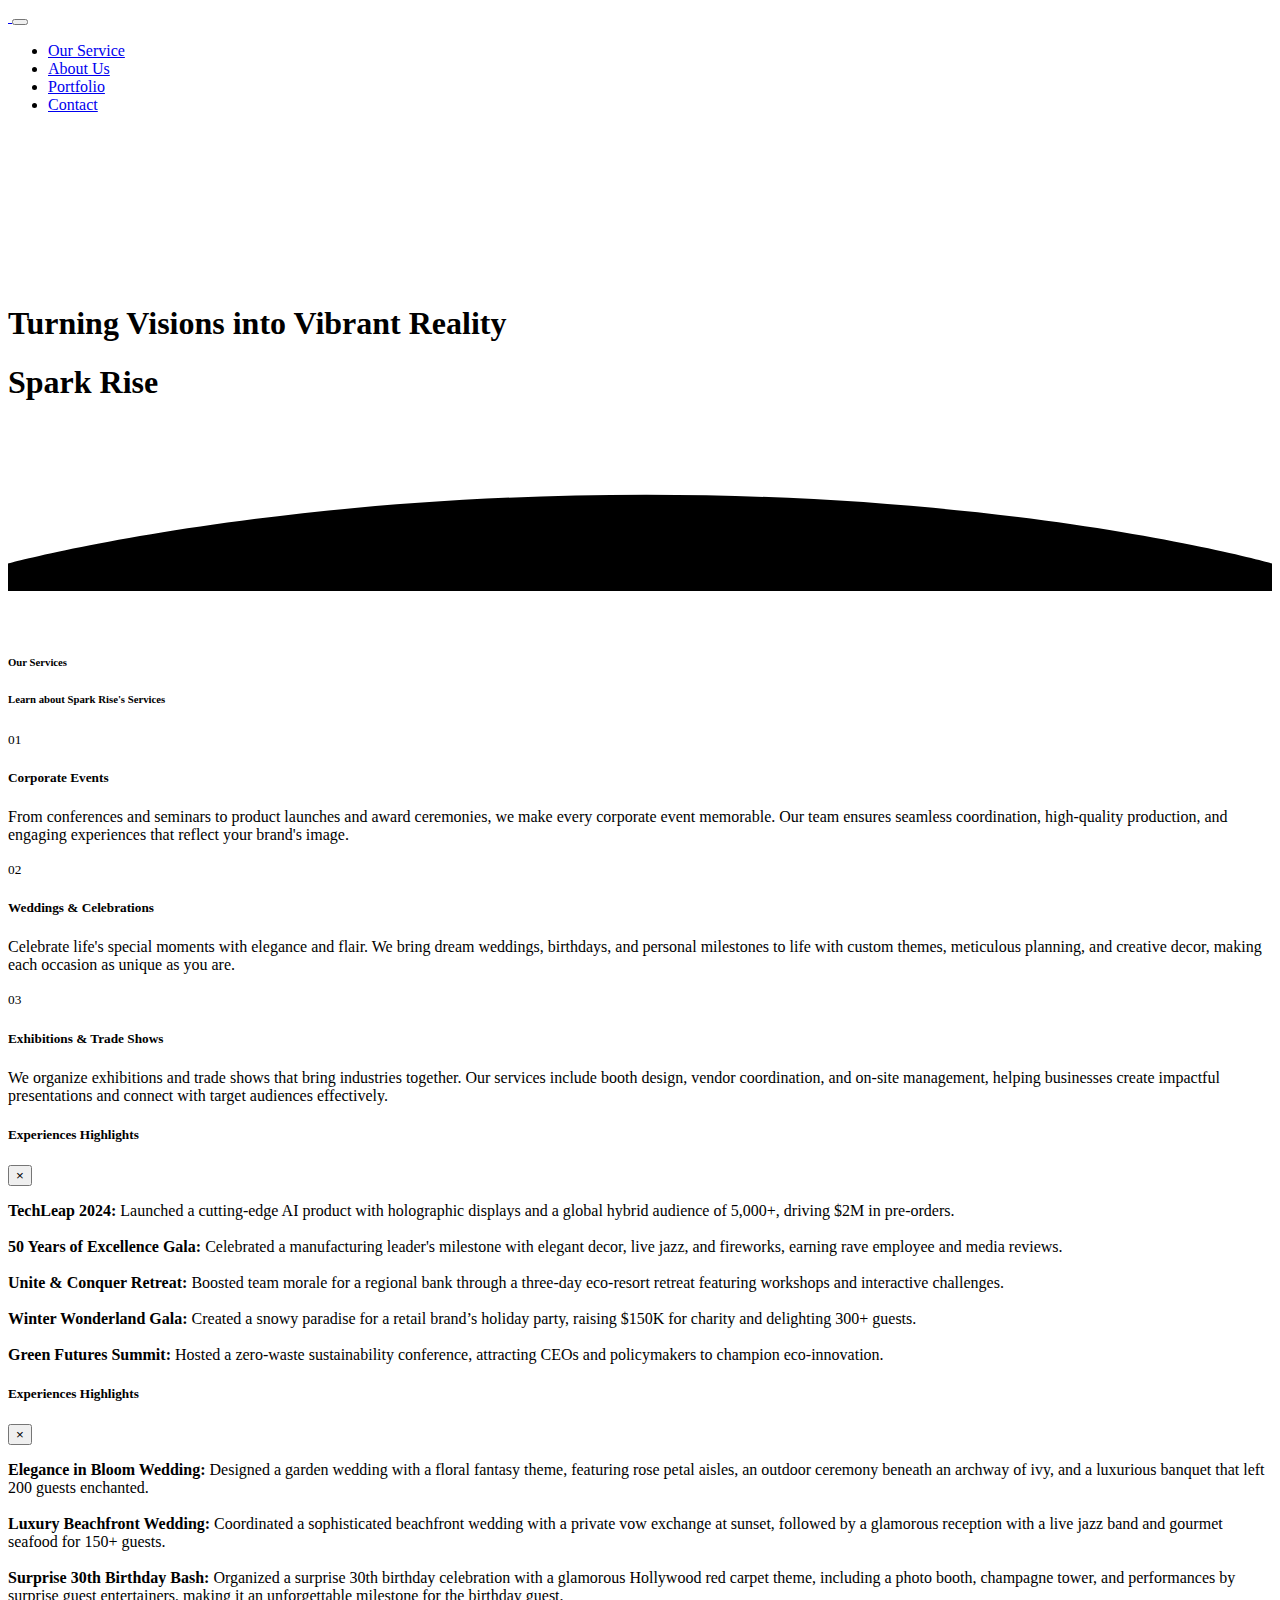
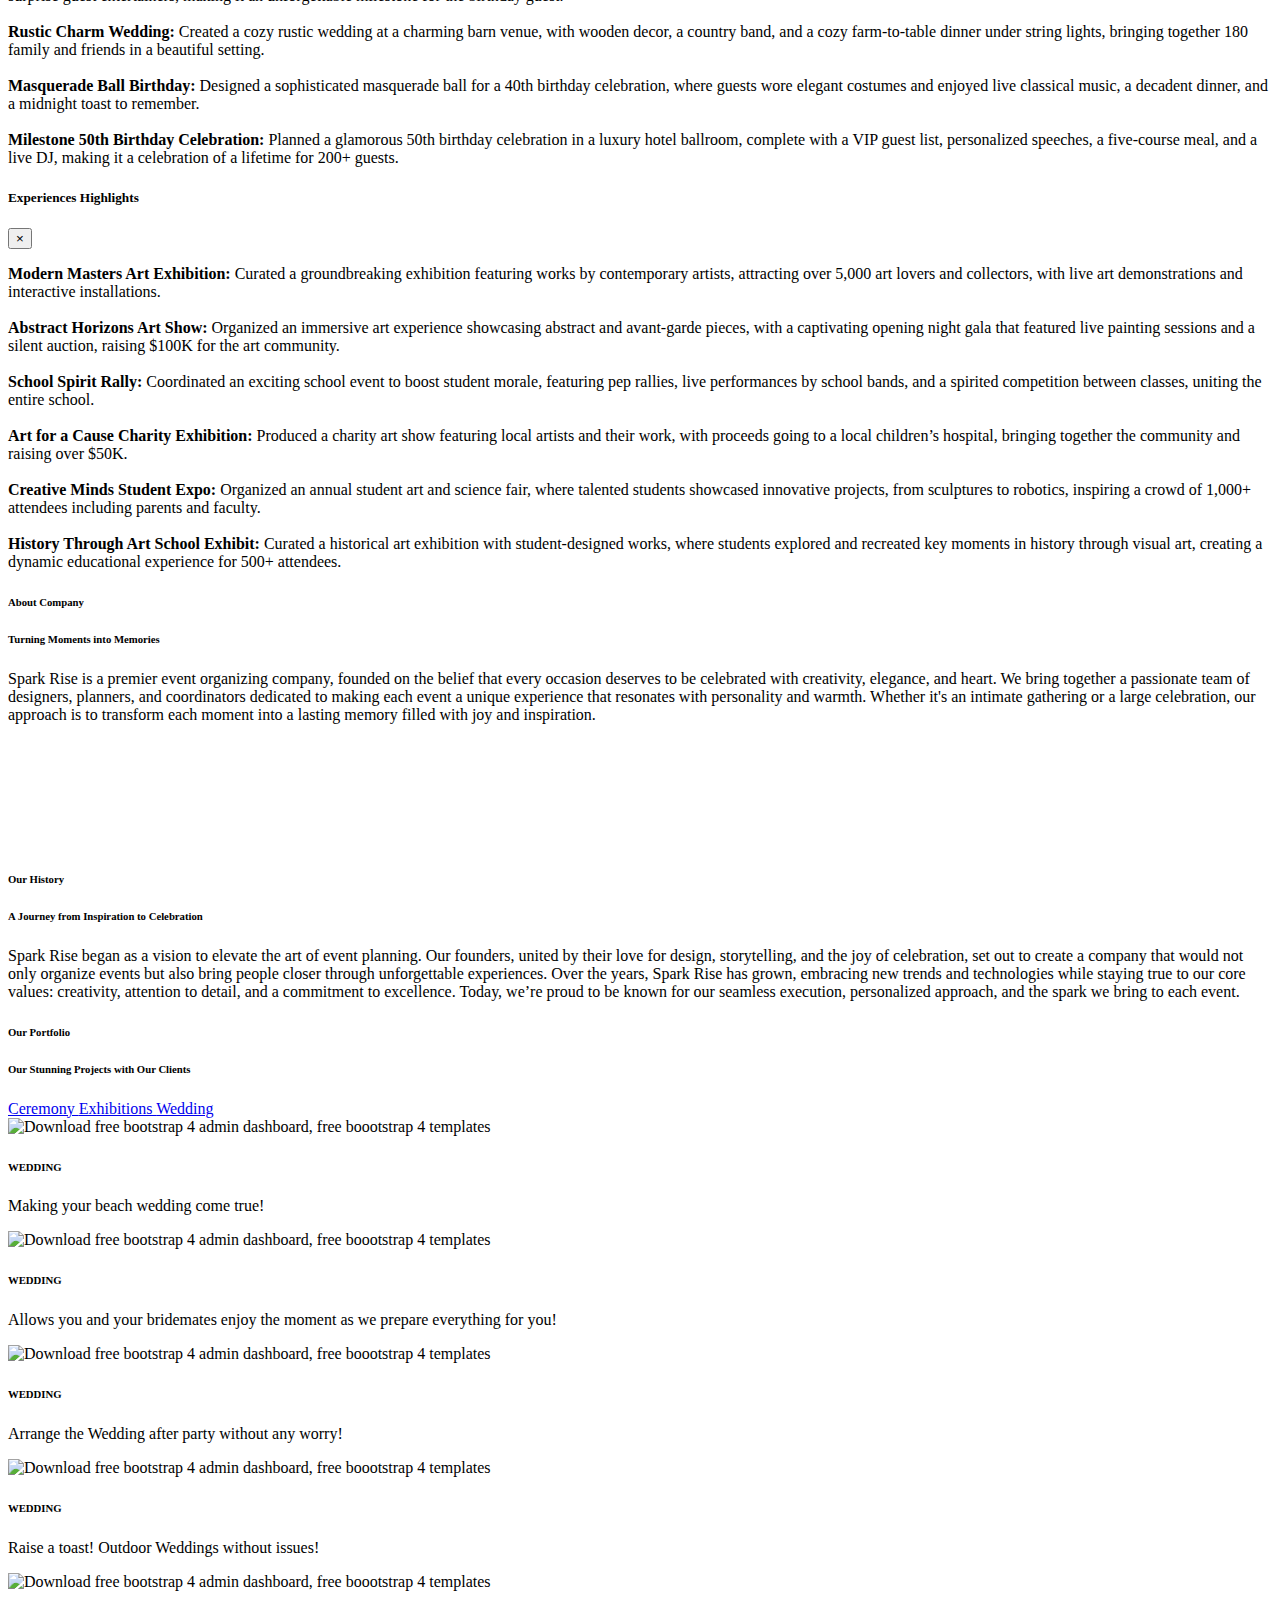
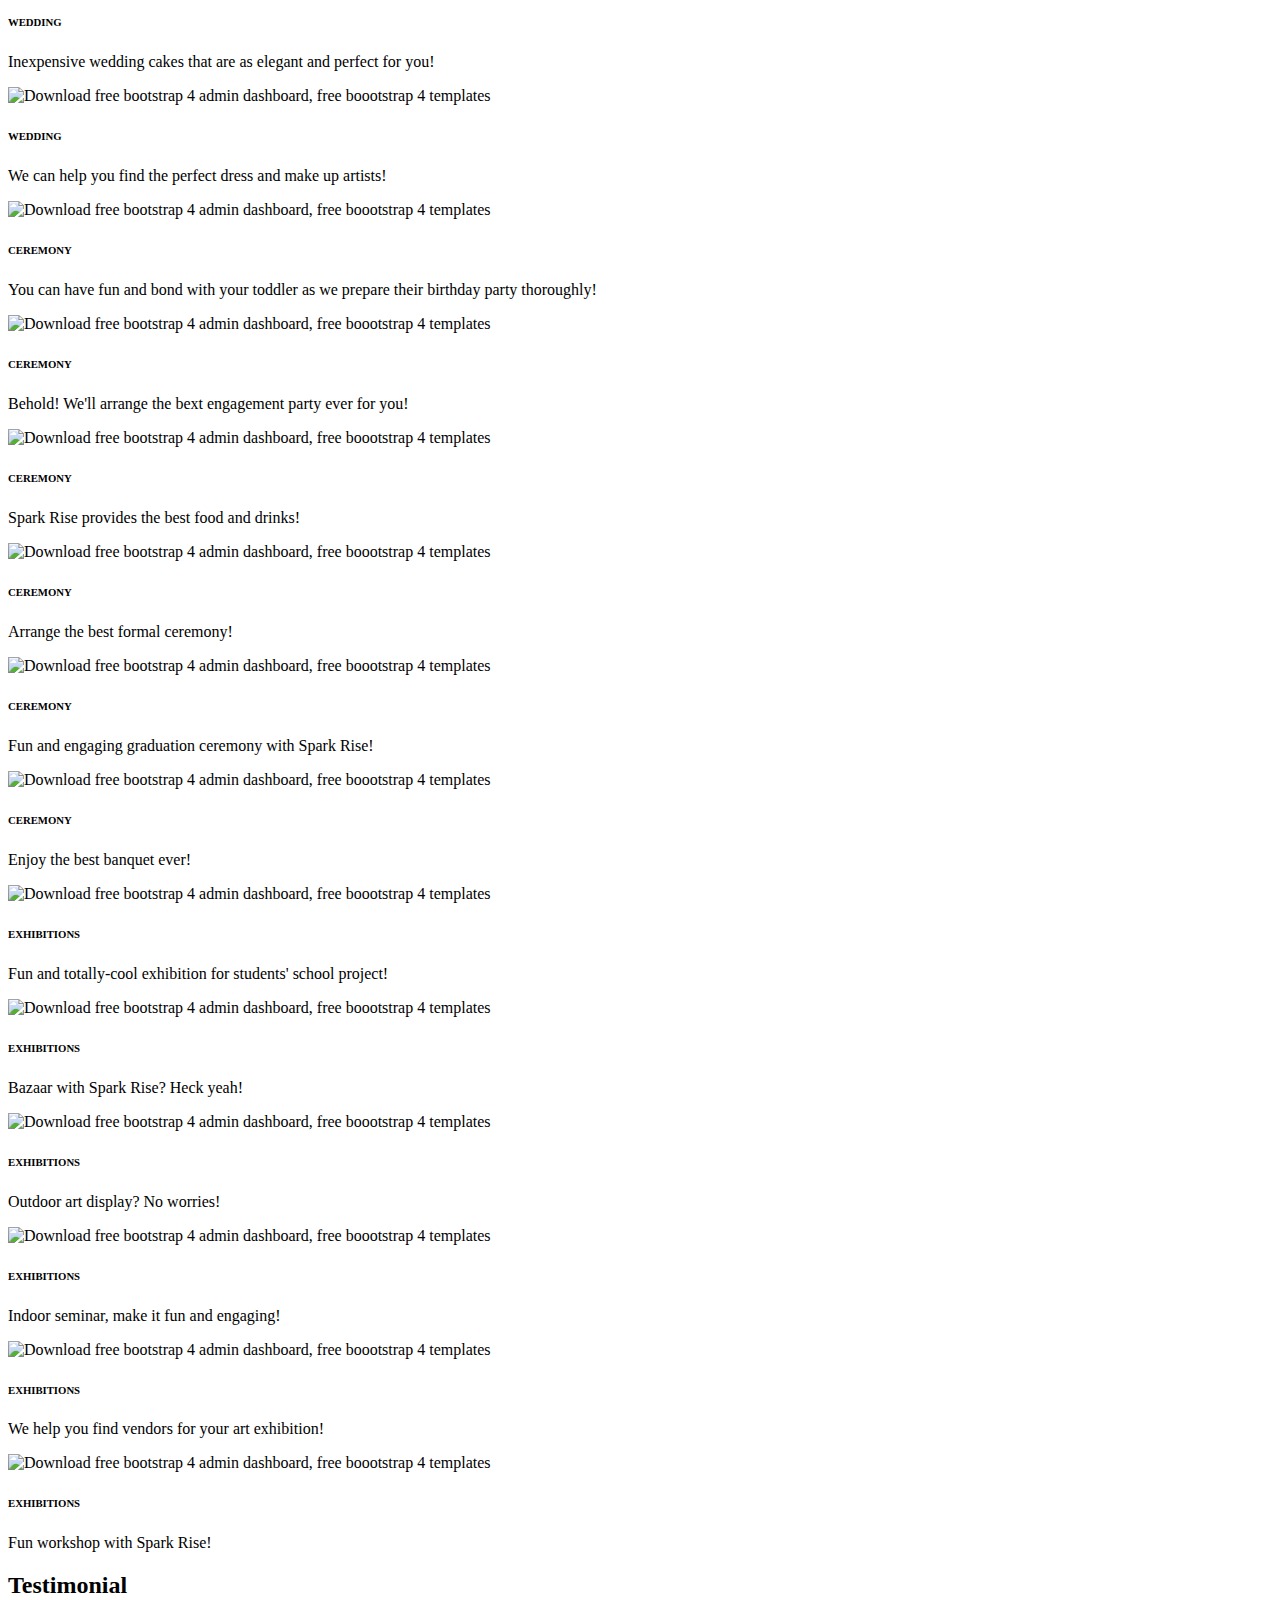
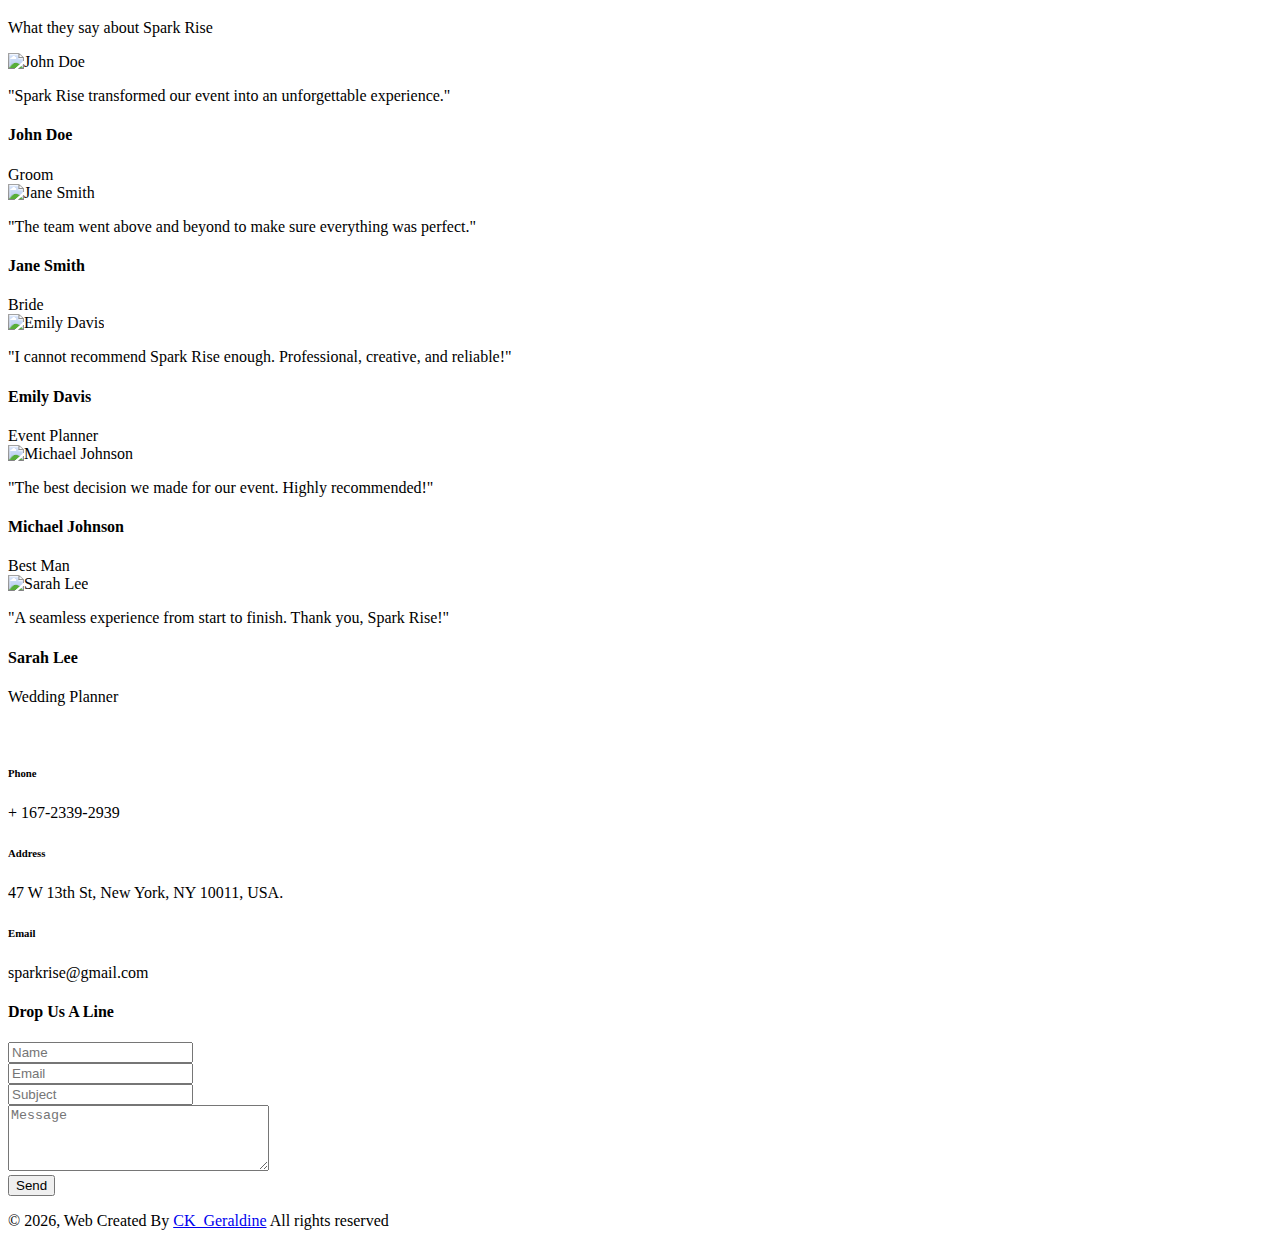
==== index.html @ 8146ab0e "Add files via upload" ====
<!DOCTYPE html>
<html lang="en">

<head>
    <meta charset="utf-8">
    <meta name="viewport" content="width=device-width, initial-scale=1, shrink-to-fit=no">
    <meta name="description" content="Start your development with LeadMark landing page.">
    <meta name="author" content="Devcrud">
    <title>Spark Rise Company</title>
    <!-- font icons -->
    <link rel="stylesheet" href="assets/vendors/themify-icons/css/themify-icons.css">
    <!-- Bootstrap + LeadMark main styles -->
    <link rel="stylesheet" href="assets/css/leadmark.css">
    <link rel="stylesheet" href="css/owl.carousel.min.css">
    <link rel="stylesheet" href="css/owl.theme.default.min.css">
</head>

<body data-spy="scroll" data-target=".navbar" data-offset="40" id="home">

    <!-- page Navigation -->
    <nav class="navbar custom-navbar navbar-expand-md navbar-light fixed-top" data-spy="affix" data-offset-top="10">
        <div class="container">
            <a class="navbar-brand" href="#">
                <img src="assets/imgs/logo.svg" alt="" style="width: 2.5cm;">
            </a>
            <button class="navbar-toggler ml-auto" type="button" data-toggle="collapse"
                data-target="#navbarSupportedContent" aria-controls="navbarSupportedContent" aria-expanded="false"
                aria-label="Toggle navigation">
                <span class="navbar-toggler-icon"></span>
            </button>
            <div class="collapse navbar-collapse" id="navbarSupportedContent">
                <ul class="navbar-nav ml-auto">
                    <li class="nav-item">
                        <a class="nav-link" href="#service">Our Service</a>
                    </li>
                    <li class="nav-item">
                        <a class="nav-link" href="#about">About Us</a>
                    </li>
                    <li class="nav-item">
                        <a class="nav-link" href="#portfolio">Portfolio</a>
                    </li>
                    </li>
                    <li class="nav-item">
                        <a class="nav-link" href="#contact">Contact</a>
                    </li>
                    </li>
                </ul>
            </div>
        </div>
    </nav>
    <!-- End Of Second Navigation -->

    <!-- Page Header -->
    <header class="header">
        <video autoplay muted loop id="backgroundVideo">
            <source src="assets/imgs/header.mp4" type="video/mp4">
        </video>
        <div class="overlay">
            <h1 class="subtitle">Turning Visions into Vibrant Reality</h1>
            <h1 class="title">Spark Rise</h1>
        </div>
        <svg viewBox="0 0 1500 200">
            <path
                d="m 0,240 h 1500.4828 v -71.92164 c 0,0 -286.2763,-81.79324 -743.19024,-81.79324 C 300.37862,86.28512 0,168.07836 0,168.07836 Z" />
        </svg>
        </div>
        <div class="mouse-icon">
            <div class="wheel"></div>
        </div>
    </header>
    <!-- End Of Page Header -->

    <!-- Service Section -->
    <section id="service" class="section pt-0">
        <div class="container">
            <br><br>
            <h6 class="section-title text-center">Our Services</h6>
            <h6 class="section-subtitle text-center mb-5 pb-3">Learn about Spark Rise's Services</h6>

            <!-- Row for Service Cards -->
            <div class="row">
                <!-- Corporate Events Card -->
                <div class="col-md-4">
                    <div class="card mb-4 mb-md-0" data-toggle="modal" data-target="#modalService1">
                        <div class="card-body">
                            <small class="text-primary font-weight-bold">01</small>
                            <h5 class="card-title mt-3">Corporate Events</h5>
                            <p class="mb-0">From conferences and seminars to product launches and award ceremonies,
                                we make every corporate event memorable.
                                Our team ensures seamless coordination,
                                high-quality production, and engaging experiences that reflect your brand's image.</p>
                        </div>
                    </div>
                </div>

                <!-- Weddings & Celebrations Card -->
                <div class="col-md-4">
                    <div class="card mb-4 mb-md-0" data-toggle="modal" data-target="#modalService2">
                        <div class="card-body">
                            <small class="text-primary font-weight-bold">02</small>
                            <h5 class="card-title mt-3">Weddings & Celebrations</h5>
                            <p class="mb-0">Celebrate life's special moments with elegance and flair.
                                We bring dream weddings, birthdays, and personal milestones to life with custom themes,
                                meticulous planning, and creative decor, making each occasion as unique as you are.</p>
                        </div>
                    </div>
                </div>

                <!-- Exhibitions & Trade Shows Card -->
                <div class="col-md-4">
                    <div class="card mb-4 mb-md-0" data-toggle="modal" data-target="#modalService3">
                        <div class="card-body">
                            <small class="text-primary font-weight-bold">03</small>
                            <h5 class="card-title mt-3">Exhibitions & Trade Shows</h5>
                            <p class="mb-0">We organize exhibitions and trade shows that bring industries together.
                                Our services include booth design, vendor coordination, and on-site management,
                                helping businesses create impactful presentations and connect with target audiences
                                effectively.</p>
                        </div>
                    </div>
                </div>
            </div>

            <!-- Corporate Events Modal -->
            <div class="modal fade" id="modalService1" tabindex="-1" role="dialog" aria-labelledby="modalService1Title"
                aria-hidden="true">
                <div class="modal-dialog modal-dialog-centered" role="document">
                    <div class="modal-content">
                        <div class="modal-header">
                            <h5 class="modal-title" id="modalService1Title">Experiences Highlights</h5>
                            <button type="button" class="close" data-dismiss="modal" aria-label="Close">
                                <span aria-hidden="true">&times;</span>
                            </button>
                        </div>
                        <div class="modal-body">
                            <p><b>TechLeap 2024:</b> Launched a cutting-edge AI product with holographic displays
                                and a global hybrid audience of 5,000+, driving $2M in pre-orders.<br><br>
                                <b>50 Years of Excellence Gala:</b> Celebrated a manufacturing leader's milestone
                                with elegant decor, live jazz, and fireworks, earning rave employee and media
                                reviews.<br><br>
                                <b>Unite & Conquer Retreat:</b> Boosted team morale for a regional bank through a
                                three-day eco-resort retreat featuring workshops and interactive challenges.<br><br>
                                <b>Winter Wonderland Gala:</b> Created a snowy paradise for a retail brand’s holiday
                                party, raising $150K for charity and delighting 300+ guests.<br><br>
                                <b>Green Futures Summit:</b> Hosted a zero-waste sustainability conference,
                                attracting CEOs and policymakers to champion eco-innovation.
                            </p>
                        </div>
                    </div>
                </div>
            </div>

            <!-- Wedding & Celebtration -->
            <div class="modal fade" id="modalService2" tabindex="-1" role="dialog" aria-labelledby="modalService2Title"
                aria-hidden="true">
                <div class="modal-dialog modal-dialog-centered" role="document">
                    <div class="modal-content">
                        <div class="modal-header">
                            <h5 class="modal-title" id="modalService3Title">Experiences Highlights</h5>
                            <button type="button" class="close" data-dismiss="modal" aria-label="Close">
                                <span aria-hidden="true">&times;</span>
                            </button>
                        </div>
                        <div class="modal-body">
                            <p><p>
                                <b>Elegance in Bloom Wedding:</b> Designed a garden wedding with a floral fantasy theme, featuring rose petal aisles, an outdoor ceremony beneath an archway of ivy, and a luxurious banquet that left 200 guests enchanted.<br><br>
                                
                                <b>Luxury Beachfront Wedding:</b> Coordinated a sophisticated beachfront wedding with a private vow exchange at sunset, followed by a glamorous reception with a live jazz band and gourmet seafood for 150+ guests.<br><br>
                                
                                <b>Surprise 30th Birthday Bash:</b> Organized a surprise 30th birthday celebration with a glamorous Hollywood red carpet theme, including a photo booth, champagne tower, and performances by surprise guest entertainers, making it an unforgettable milestone for the birthday guest.<br><br>
                                
                                <b>Rustic Charm Wedding:</b> Created a cozy rustic wedding at a charming barn venue, with wooden decor, a country band, and a cozy farm-to-table dinner under string lights, bringing together 180 family and friends in a beautiful setting.<br><br>
                                
                                <b>Masquerade Ball Birthday:</b> Designed a sophisticated masquerade ball for a 40th birthday celebration, where guests wore elegant costumes and enjoyed live classical music, a decadent dinner, and a midnight toast to remember.<br><br>
                                
                                <b>Milestone 50th Birthday Celebration:</b> Planned a glamorous 50th birthday celebration in a luxury hotel ballroom, complete with a VIP guest list, personalized speeches, a five-course meal, and a live DJ, making it a celebration of a lifetime for 200+ guests.
                            </p>
                            </p>
                        </div>

                    </div>
                </div>
            </div>
        </div>

        <!-- Exhibitions & Trade Shows Modal -->
        <div class="modal fade" id="modalService3" tabindex="-1" role="dialog" aria-labelledby="modalService3Title"
            aria-hidden="true">
            <div class="modal-dialog modal-dialog-centered" role="document">
                <div class="modal-content">
                    <div class="modal-header">
                        <h5 class="modal-title" id="modalService3Title">Experiences Highlights</h5>
                        <button type="button" class="close" data-dismiss="modal" aria-label="Close">
                            <span aria-hidden="true">&times;</span>
                        </button>
                    </div>
                    <div class="modal-body">
                        <p><p>
                            <b>Modern Masters Art Exhibition:</b> Curated a groundbreaking exhibition featuring works by contemporary artists, attracting over 5,000 art lovers and collectors, with live art demonstrations and interactive installations.<br><br>
                            
                            <b>Abstract Horizons Art Show:</b> Organized an immersive art experience showcasing abstract and avant-garde pieces, with a captivating opening night gala that featured live painting sessions and a silent auction, raising $100K for the art community.<br><br>
                            
                            <b>School Spirit Rally:</b> Coordinated an exciting school event to boost student morale, featuring pep rallies, live performances by school bands, and a spirited competition between classes, uniting the entire school.<br><br>
                            
                            <b>Art for a Cause Charity Exhibition:</b> Produced a charity art show featuring local artists and their work, with proceeds going to a local children’s hospital, bringing together the community and raising over $50K.<br><br>
                            
                            <b>Creative Minds Student Expo:</b> Organized an annual student art and science fair, where talented students showcased innovative projects, from sculptures to robotics, inspiring a crowd of 1,000+ attendees including parents and faculty.<br><br>
                            
                            <b>History Through Art School Exhibit:</b> Curated a historical art exhibition with student-designed works, where students explored and recreated key moments in history through visual art, creating a dynamic educational experience for 500+ attendees.
                        </p>
                        </p>
                    </div>

                </div>
            </div>
        </div>
        </div>

        </div>
    </section>
    <!-- End of Service Section -->


    <!-- About Section -->
    <section class="section" id="about">
        <div class="container">
            <div class="row justify-content-between">
                <div class="col-md-6 pr-md-5 mb-4 mb-md-0">
                    <h6 class="section-title mb-0">About Company</h6>
                    <h6 class="section-subtitle mb-4">Turning Moments into Memories</h6>
                    <p>Spark Rise is a premier event organizing company, founded on the belief that
                        every occasion deserves to be celebrated with creativity, elegance, and heart.
                        We bring together a passionate team of designers, planners, and coordinators dedicated to
                        making each event a unique experience that resonates with personality and warmth.
                        Whether it's an intimate gathering or a large celebration,
                        our approach is to transform each moment into a lasting memory
                        filled with joy and inspiration.</p>
                    <img src="assets/imgs/about.jpg" alt="" class="w-100 mt-3 shadow-sm">
                </div>
                <div class="col-md-6 pl-md-5">
                    <div class="row">
                        <div class="col-6">
                            <img src="assets/imgs/about-1.jpg" alt="" class="w-100 shadow-sm">
                        </div>
                        <div class="col-6">
                            <img src="assets/imgs/about-2.jpg" alt="" class="w-100 shadow-sm">
                        </div>
                        <div class="col-12 mt-4">
                            <br><br><br>
                            <h6 class="section-title mb-0">Our History</h6>
                            <h6 class="section-subtitle mb-4">A Journey from Inspiration to Celebration</h6>
                            <p>Spark Rise began as a vision to elevate the art of event planning.
                                Our founders, united by their love for design, storytelling, and the joy of celebration,
                                set out to create a company that would not only organize events but also bring people
                                closer through unforgettable experiences. Over the years, Spark Rise has grown,
                                embracing new trends and technologies while staying true to our core values: creativity,
                                attention to detail, and a commitment to excellence. Today, we’re proud to be known for
                                our seamless execution,
                                personalized approach, and the spark we bring to each event.</p>
                        </div>
                    </div>
                </div>
            </div>
        </div>
    </section>
    <!-- End OF About Section -->

    <!-- Portfolio Section -->
    <section id="portfolio" class="section portfolio-section">
        <div class="container">
            <h6 class="section-title text-center">Our Portfolio</h6>
            <h6 class="section-subtitle mb-5 text-center">Our Stunning Projects with Our Clients</h6>
            <div class="filters">
                <a href="#" data-filter=".advertising">
                    Ceremony
                </a>
                <a href="#" data-filter=".branding">
                    Exhibitions
                </a>
                <a href="#" data-filter=".web">
                    Wedding
                </a>
            </div>
            <div class="portfolio-container">
                <div class="col-md-6 col-lg-4 web new">
                    <div class="portfolio-item">
                        <img src="assets/imgs/web-1.jpg" class="img-fluid"
                            alt="Download free bootstrap 4 admin dashboard, free boootstrap 4 templates">
                        <div class="content-holder">
                            <a class="img-popup" href="assets/imgs/web-1.jpg"></a>
                            <div class="text-holder">
                                <h6 class="heading">WEDDING</h6>
                                <p class="subheading">Making your beach wedding come true!</p>
                            </div>
                        </div>
                    </div>
                </div>
                <div class="col-md-6 col-lg-4 web new">
                    <div class="portfolio-item">
                        <img src="assets/imgs/web-2.jpg" class="img-fluid"
                            alt="Download free bootstrap 4 admin dashboard, free boootstrap 4 templates">
                        <div class="content-holder">
                            <a class="img-popup" href="assets/imgs/web-2.jpg"></a>
                            <div class="text-holder">
                                <h6 class="heading">WEDDING</h6>
                                <p class="subheading">Allows you and your bridemates enjoy the
                                    moment as we prepare everything for you! </p>
                            </div>
                        </div>
                    </div>
                </div>
                
                <div class="col-md-6 col-lg-4 web">
                    <div class="portfolio-item">
                        <img src="assets/imgs/web-3.jpg" class="img-fluid"
                            alt="Download free bootstrap 4 admin dashboard, free boootstrap 4 templates">
                        <div class="content-holder">
                            <a class="img-popup" href="assets/imgs/web-3.jpg"></a>
                            <div class="text-holder">
                                <h6 class="heading">WEDDING</h6>
                                <p class="subheading">Arrange the Wedding after party without any worry!</p>
                            </div>
                        </div>
                    </div>
                </div>

                <div class="col-md-6 col-lg-4 web new">
                    <div class="portfolio-item">
                        <img src="assets/imgs/web-4.jpg" class="img-fluid"
                            alt="Download free bootstrap 4 admin dashboard, free boootstrap 4 templates">
                        <div class="content-holder">
                            <a class="img-popup" href="assets/imgs/web-4.jpg"></a>
                            <div class="text-holder">
                                <h6 class="heading">WEDDING</h6>
                                <p class="subheading">Raise a toast! Outdoor Weddings without issues!</p>
                            </div>
                        </div>
                    </div>
                </div>

                <div class="col-md-6 col-lg-4 web new">
                    <div class="portfolio-item">
                        <img src="assets/imgs/web-5.jpg" class="img-fluid"
                            alt="Download free bootstrap 4 admin dashboard, free boootstrap 4 templates">
                        <div class="content-holder">
                            <a class="img-popup" href="assets/imgs/web-5.jpg"></a>
                            <div class="text-holder">
                                <h6 class="heading">WEDDING</h6>
                                <p class="subheading">Inexpensive wedding cakes that are as elegant and perfect for you!</p>
                            </div>
                        </div>
                    </div>
                </div>

                <div class="col-md-6 col-lg-4 web new">
                    <div class="portfolio-item">
                        <img src="assets/imgs/web-6.jpg" class="img-fluid"
                            alt="Download free bootstrap 4 admin dashboard, free boootstrap 4 templates">
                        <div class="content-holder">
                            <a class="img-popup" href="assets/imgs/web-6.jpg"></a>
                            <div class="text-holder">
                                <h6 class="heading">WEDDING</h6>
                                <p class="subheading">We can help you find the perfect dress and make up artists!</p>
                            </div>
                        </div>
                    </div>
                </div>


                <div class="col-md-6 col-lg-4 advertising">
                    <div class="portfolio-item">
                        <img src="assets/imgs/advertising-1.jpg" class="img-fluid"
                            alt="Download free bootstrap 4 admin dashboard, free boootstrap 4 templates">
                        <div class="content-holder">
                            <a class="img-popup" href="assets/imgs/advertising-1.jpg"></a>
                            <div class="text-holder">
                                <h6 class="heading">CEREMONY</h6>
                                <p class="subheading">You can have fun and bond with your toddler
                                     as we prepare their birthday party thoroughly!</p>
                            </div>
                        </div>
                    </div>
                </div>

                <div class="col-md-6 col-lg-4 advertising new">
                    <div class="portfolio-item">
                        <img src="assets/imgs/advertising-2.jpg" class="img-fluid"
                            alt="Download free bootstrap 4 admin dashboard, free boootstrap 4 templates">
                        <div class="content-holder">
                            <a class="img-popup" href="assets/imgs/advertising-2.jpg"></a>
                            <div class="text-holder">
                                <h6 class="heading">CEREMONY</h6>
                                <p class="subheading">Behold! We'll arrange the bext engagement party ever for you!</p>
                            </div>
                        </div>
                    </div>
                </div>
                

                <div class="col-md-6 col-lg-4 advertising new">
                    <div class="portfolio-item">
                        <img src="assets/imgs/advertising-3.jpg" class="img-fluid"
                            alt="Download free bootstrap 4 admin dashboard, free boootstrap 4 templates">
                        <div class="content-holder">
                            <a class="img-popup" href="assets/imgs/advertising-3.jpg"></a>
                            <div class="text-holder">
                                <h6 class="heading">CEREMONY</h6>
                                <p class="subheading">Spark Rise provides the best food and drinks!</p>
                            </div>
                        </div>
                    </div>
                </div>

                <div class="col-md-6 col-lg-4 advertising new">
                    <div class="portfolio-item">
                        <img src="assets/imgs/advertising-4.jpg" class="img-fluid" alt="Download free bootstrap 4 admin dashboard,
                         free boootstrap 4 templates">
                        <div class="content-holder">
                            <a class="img-popup" href="assets/imgs/advertising-4.jpg"></a>
                            <div class="text-holder">
                                <h6 class="heading">CEREMONY</h6>
                                <p class="subheading">Arrange the best formal ceremony!</p>
                            </div>
                        </div>
                    </div>
                </div>
                
                <div class="col-md-6 col-lg-4 advertising new">
                    <div class="portfolio-item">
                        <img src="assets/imgs/advertising-5.jpg" class="img-fluid" alt="Download free bootstrap 4 admin dashboard,
                         free boootstrap 4 templates">
                        <div class="content-holder">
                            <a class="img-popup" href="assets/imgs/advertising-5.jpg"></a>
                            <div class="text-holder">
                                <h6 class="heading">CEREMONY</h6>
                                <p class="subheading">Fun and engaging graduation ceremony with Spark Rise!</p>
                            </div>
                        </div>
                    </div>
                </div>

                <div class="col-md-6 col-lg-4 advertising new">
                    <div class="portfolio-item">
                        <img src="assets/imgs/advertising-6.jpg" class="img-fluid" alt="Download free bootstrap 4 admin dashboard,
                         free boootstrap 4 templates">
                        <div class="content-holder">
                            <a class="img-popup" href="assets/imgs/advertising-6.jpg"></a>
                            <div class="text-holder">
                                <h6 class="heading">CEREMONY</h6>
                                <p class="subheading">Enjoy the best banquet ever!</p>
                            </div>
                        </div>
                    </div>
                </div>

                <div class="col-md-6 col-lg-4 branding new">
                    <div class="portfolio-item">
                        <img src="assets/imgs/branding-1.jpg" class="img-fluid"
                            alt="Download free bootstrap 4 admin dashboard, free boootstrap 4 templates">
                        <div class="content-holder">
                            <a class="img-popup" href="assets/imgs/branding-1.jpg"></a>
                            <div class="text-holder">
                                <h6 class="heading">EXHIBITIONS</h6>
                                <p class="subheading">Fun and totally-cool exhibition for students' school project!</p>
                            </div>
                        </div>
                    </div>
                </div>

                <div class="col-md-6 col-lg-4 branding">
                    <div class="portfolio-item">
                        <img src="assets/imgs/branding-2.jpg" class="img-fluid"
                            alt="Download free bootstrap 4 admin dashboard, free boootstrap 4 templates">
                        <div class="content-holder">
                            <a class="img-popup" href="assets/imgs/branding-2.jpg"></a>
                            <div class="text-holder">
                                <h6 class="heading">EXHIBITIONS</h6>
                                <p class="subheading">Bazaar with Spark Rise? Heck yeah!</p>
                            </div>
                        </div>
                    </div>
                </div>

                <div class="col-md-6 col-lg-4 branding">
                    <div class="portfolio-item">
                        <img src="assets/imgs/branding-3.jpg" class="img-fluid"
                            alt="Download free bootstrap 4 admin dashboard, free boootstrap 4 templates">
                        <div class="content-holder">
                            <a class="img-popup" href="assets/imgs/branding-3.jpg"></a>
                            <div class="text-holder">
                                <h6 class="heading">EXHIBITIONS</h6>
                                <p class="subheading">Outdoor art display? No worries!</p>
                            </div>
                        </div>
                    </div>
                </div>

                <div class="col-md-6 col-lg-4 branding new">
                    <div class="portfolio-item">
                        <img src="assets/imgs/branding-4.jpg" class="img-fluid"
                            alt="Download free bootstrap 4 admin dashboard, free boootstrap 4 templates">
                        <div class="content-holder">
                            <a class="img-popup" href="assets/imgs/branding-4.jpg"></a>
                            <div class="text-holder">
                                <h6 class="heading">EXHIBITIONS</h6>
                                <p class="subheading">Indoor seminar, make it fun and engaging!</p>
                            </div>
                        </div>
                    </div>
                </div>
                <div class="col-md-6 col-lg-4 branding">
                    <div class="portfolio-item">
                        <img src="assets/imgs/branding-5.jpg" class="img-fluid"
                            alt="Download free bootstrap 4 admin dashboard, free boootstrap 4 templates">
                        <div class="content-holder">
                            <a class="img-popup" href="assets/imgs/branding-5.jpg"></a>
                            <div class="text-holder">
                                <h6 class="heading">EXHIBITIONS</h6>
                                <p class="subheading">We help you find vendors for your art exhibition!</p>
                            </div>
                        </div>
                    </div>
                </div>
                <div class="col-md-6 col-lg-4 branding">
                    <div class="portfolio-item">
                        <img src="assets/imgs/branding-6.jpg" class="img-fluid"
                            alt="Download free bootstrap 4 admin dashboard, free boootstrap 4 templates">
                        <div class="content-holder">
                            <a class="img-popup" href="assets/imgs/branding-6.jpg"></a>
                            <div class="text-holder">
                                <h6 class="heading">EXHIBITIONS</h6>
                                <p class="subheading">Fun workshop with Spark Rise!</p>
                            </div>
                        </div>
                    </div>
                </div>
            </div>
        </div>
    </section>

    </div>
    </div>
    </section>
    <!-- End of portfolio section -->
     <!-- Testimonial Section -->
     <div class="testimonial-section">
        <h2 class="section-title">Testimonial</h2>
        <p class="section-subtitle">What they say about Spark Rise</p>
        <div class="testimonial-carousel">
            <!-- Carousel track -->
            <div class="carousel-track">
                <div class="card">
                    <img src="assets/imgs/avatar-2.jpg" alt="John Doe">
                    <p>"Spark Rise transformed our event into an unforgettable experience."</p>
                    <h4>John Doe</h4>
                    <span class="badge">Groom</span>
                </div>
                <div class="card">
                    <img src="assets/imgs/avatar-1.jpg" alt="Jane Smith">
                    <p>"The team went above and beyond to make sure everything was perfect."</p>
                    <h4>Jane Smith</h4>
                    <span class="badge">Bride</span>
                </div>
                <div class="card">
                    <img src="assets/imgs/avatar-4.jpg" alt="Emily Davis">
                    <p>"I cannot recommend Spark Rise enough. Professional, creative, and reliable!"</p>
                    <h4>Emily Davis</h4>
                    <span class="badge">Event Planner</span>
                </div>
                <div class="card">
                    <img src="assets/imgs/avatar.jpg" alt="Michael Johnson">
                    <p>"The best decision we made for our event. Highly recommended!"</p>
                    <h4>Michael Johnson</h4>
                    <span class="badge">Best Man</span>
                </div>
                <div class="card">
                    <img src="assets/imgs/avatar-3" alt="Sarah Lee">
                    <p>"A seamless experience from start to finish. Thank you, Spark Rise!"</p>
                    <h4>Sarah Lee</h4>
                    <span class="badge">Wedding Planner</span>
                </div>
            </div>
        </div>
    </div>
    <br>
    <br>
    
    <!-- End of Testimonial Section -->
    <!-- Contact Section -->
    <section id="contact" class="section has-img-bg pb-0">
        <div class="container">
            <div class="row align-items-center">
                <div class="col-md-5 my-3">
                    <h6 class="mb-0">Phone</h6>
                    <p class="mb-4">+ 167-2339-2939</p>

                    <h6 class="mb-0">Address</h6>
                    <p class="mb-4">47 W 13th St, New York, NY 10011, USA.</p>

                    <h6 class="mb-0">Email</h6>
                    <p class="mb-0">sparkrise@gmail.com</p>
                    <p></p>
                </div>
                <div class="col-md-7">
                    <form>
                        <h4 class="mb-4">Drop Us A Line</h4>
                        <div class="form-row">
                            <div class="form-group col-sm-4">
                                <input type="text" class="form-control text-white rounded-0 bg-transparent" name="name"
                                    placeholder="Name">
                            </div>
                            <div class="form-group col-sm-4">
                                <input type="email" class="form-control text-white rounded-0 bg-transparent"
                                    name="Email" placeholder="Email">
                            </div>
                            <div class="form-group col-sm-4">
                                <input type="text" class="form-control text-white rounded-0 bg-transparent"
                                    name="subject" placeholder="Subject">
                            </div>
                            <div class="form-group col-12">
                                <textarea name="message" id="" cols="30" rows="4"
                                    class="form-control text-white rounded-0 bg-transparent"
                                    placeholder="Message"></textarea>

                            </div>
                            <div class="form-group col-12 mb-0">
                                <button type="submit" class="btn btn-primary rounded w-md mt-3">Send</button>
                            </div>
                        </div>
                    </form>
                </div>
            </div>
            <!-- End of Contact Section -->
            <!-- Page Footer -->
            <footer class="mt-5 py-4 border-top border-secondary">
                <p class="mb-0 small">&copy;
                    <script>document.write(new Date().getFullYear())</script>, Web Created By <a
                        href="https://ckkgeraldine.github.io/Christal-Geraldine-Profile-/"
                        target="_blank">CK_Geraldine</a> All rights reserved
                </p>
            </footer>
            <!-- End of Page Footer -->
        </div>
    </section>

    <!-- core  -->
    <script src="assets/vendors/jquery/jquery-3.4.1.js"></script>
    <script src="assets/vendors/bootstrap/bootstrap.bundle.js"></script>

    <!-- bootstrap 3 affix -->
    <script src="assets/vendors/bootstrap/bootstrap.affix.js"></script>

    <!-- Isotope -->
    <script src="assets/vendors/isotope/isotope.pkgd.js"></script>

    <!-- LeadMark js -->
    <script src="assets/js/leadmark.js"></script>

</body>

</html>
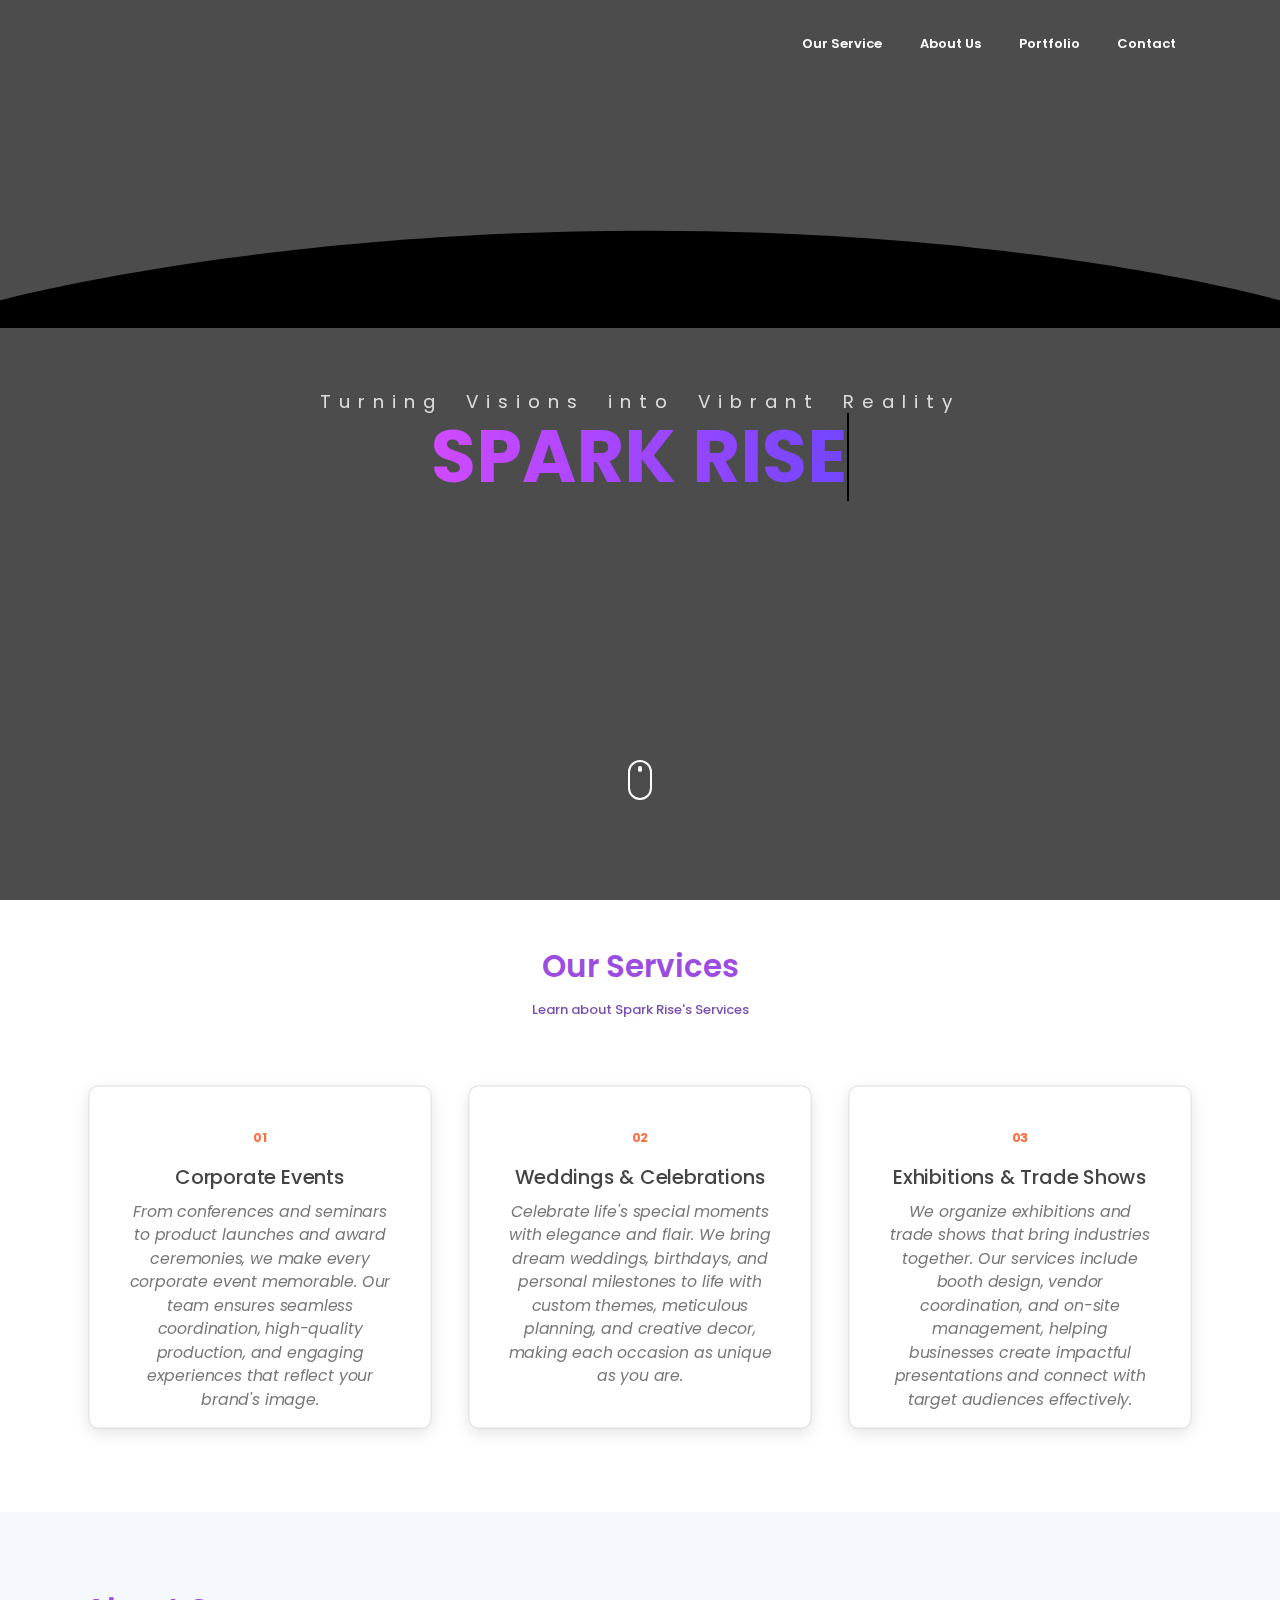
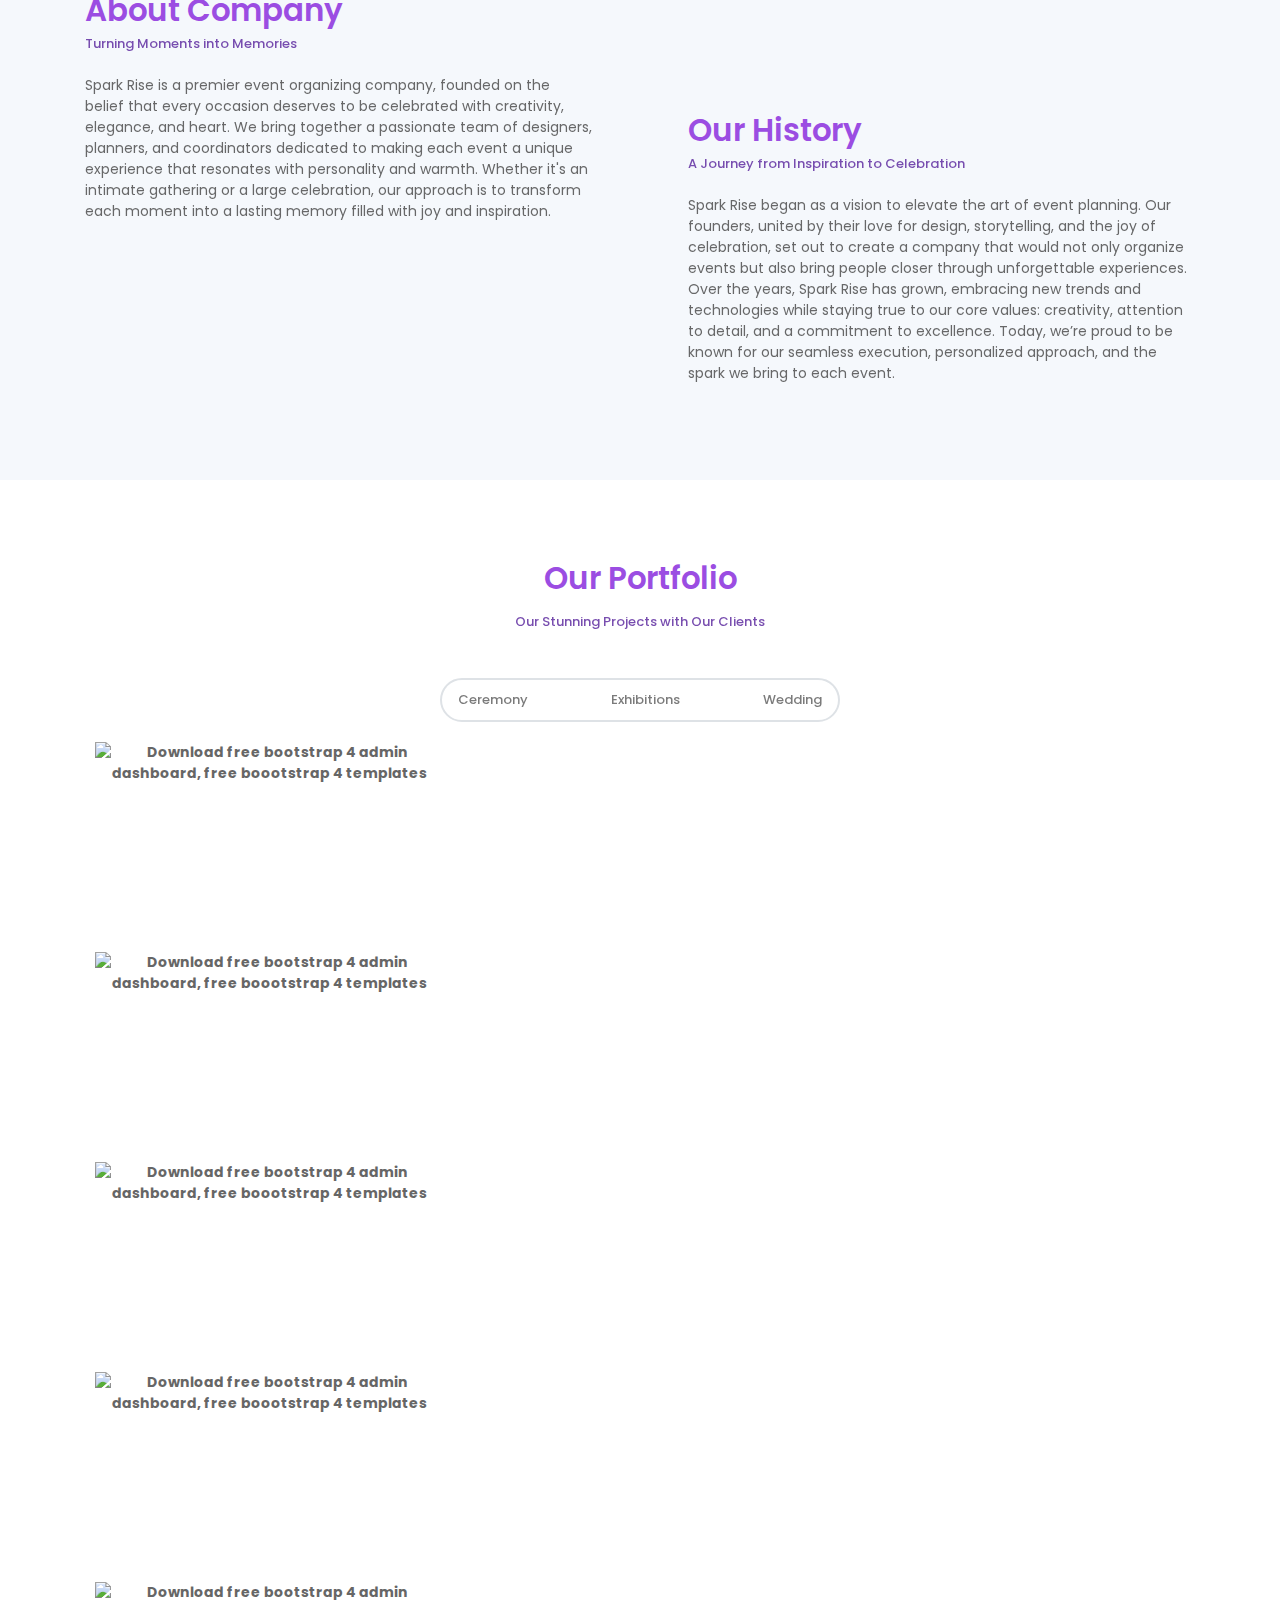
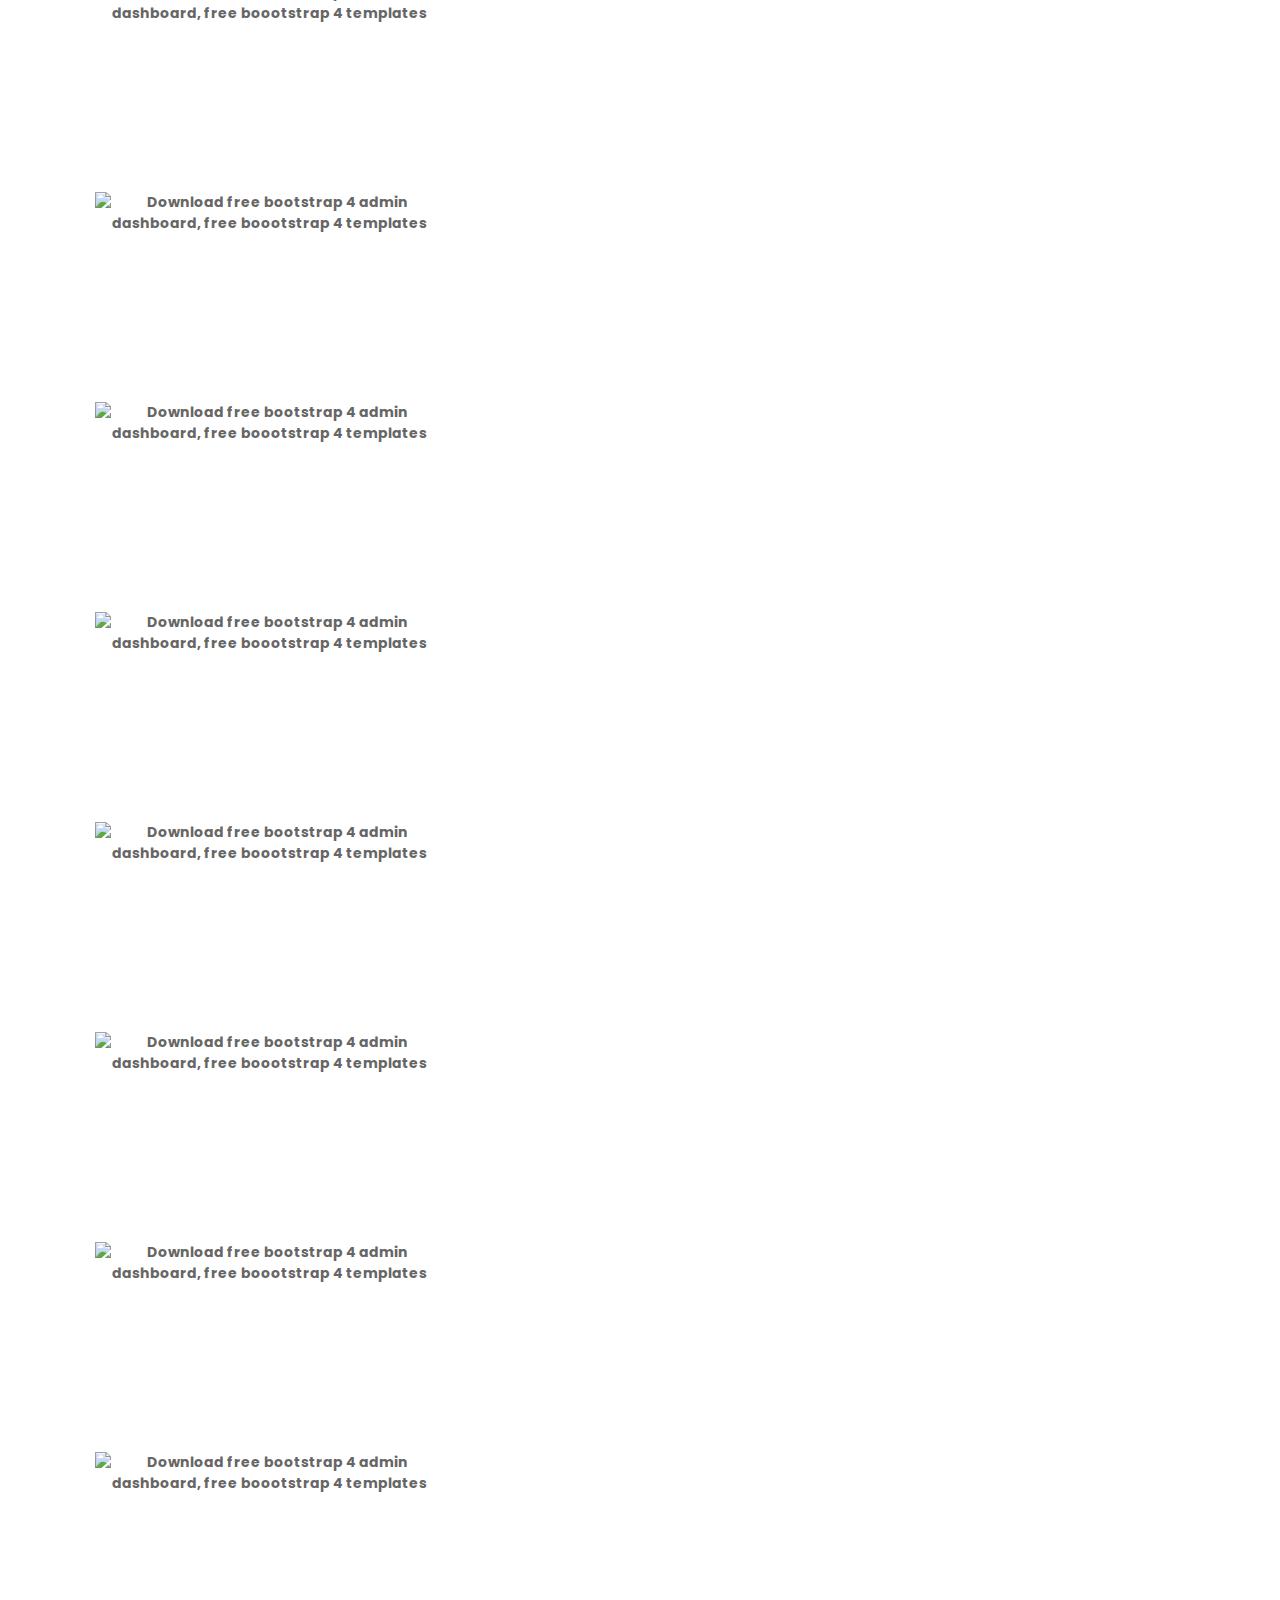
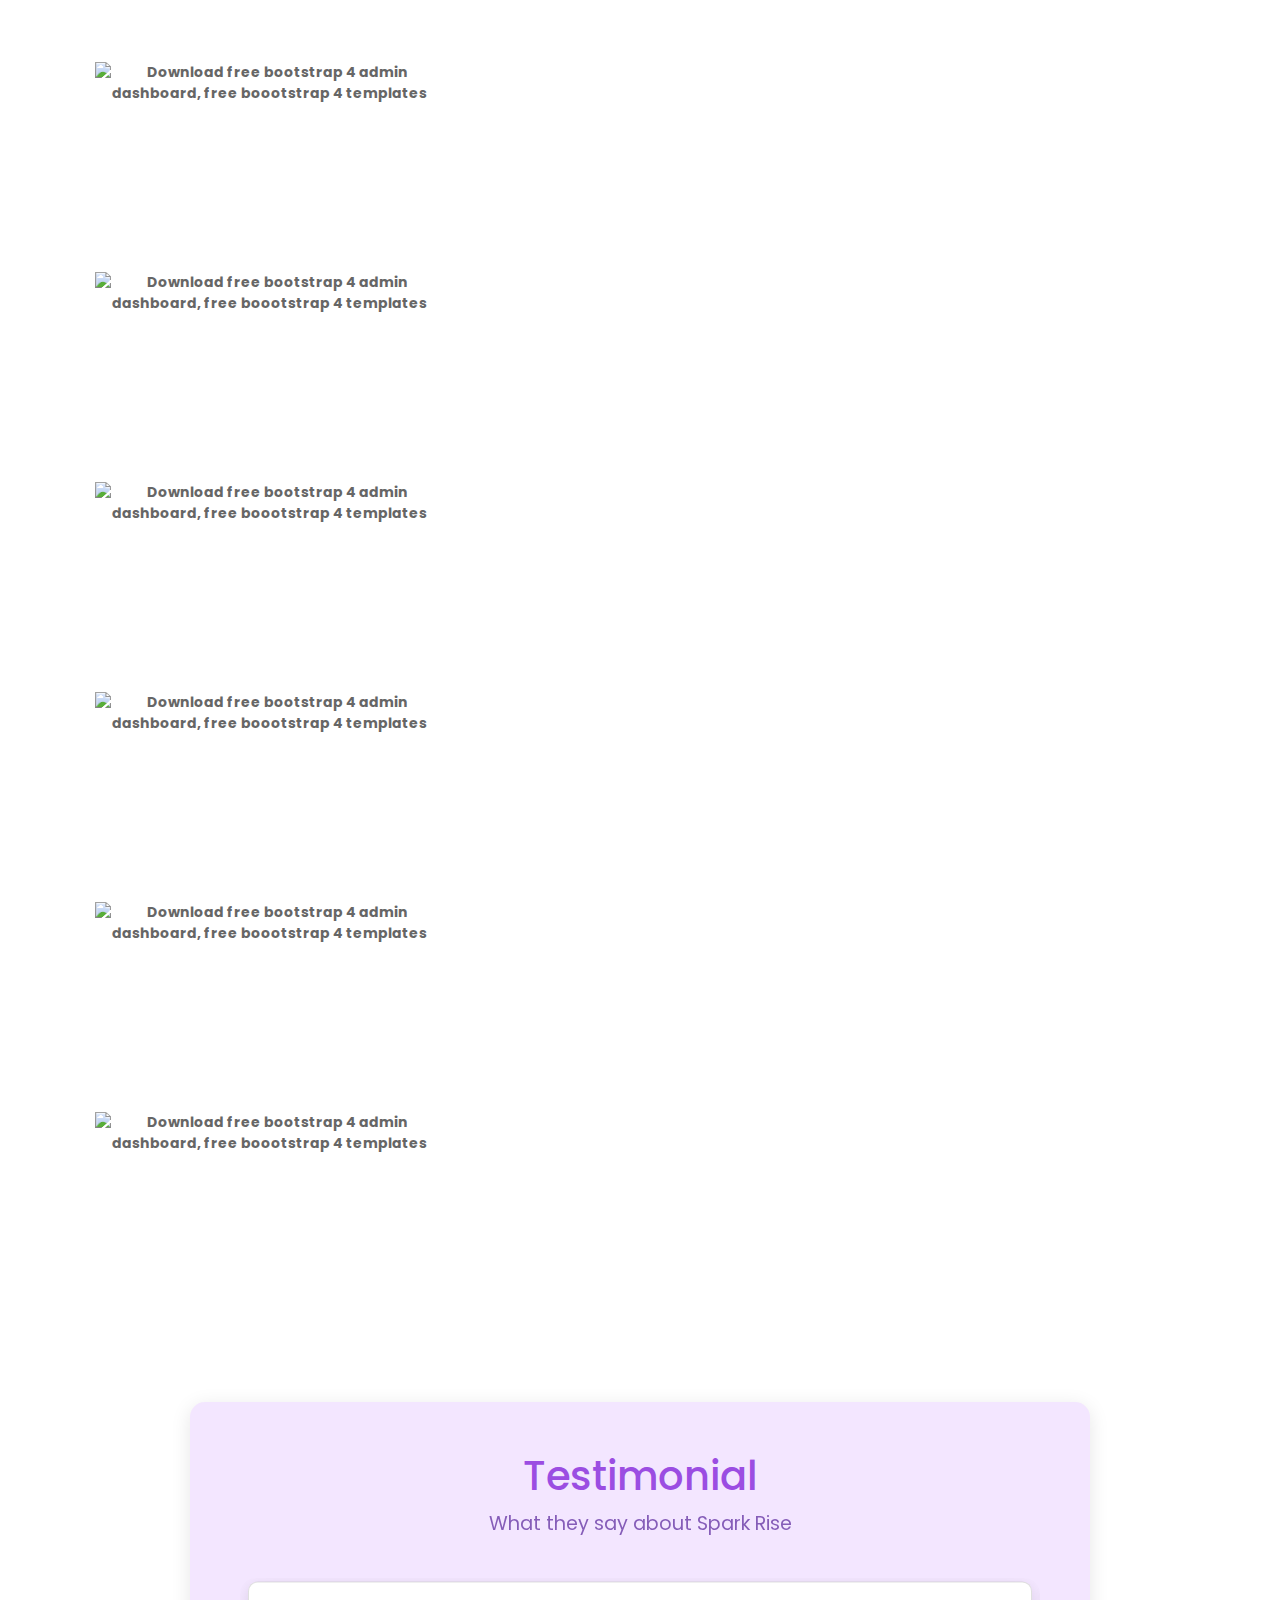
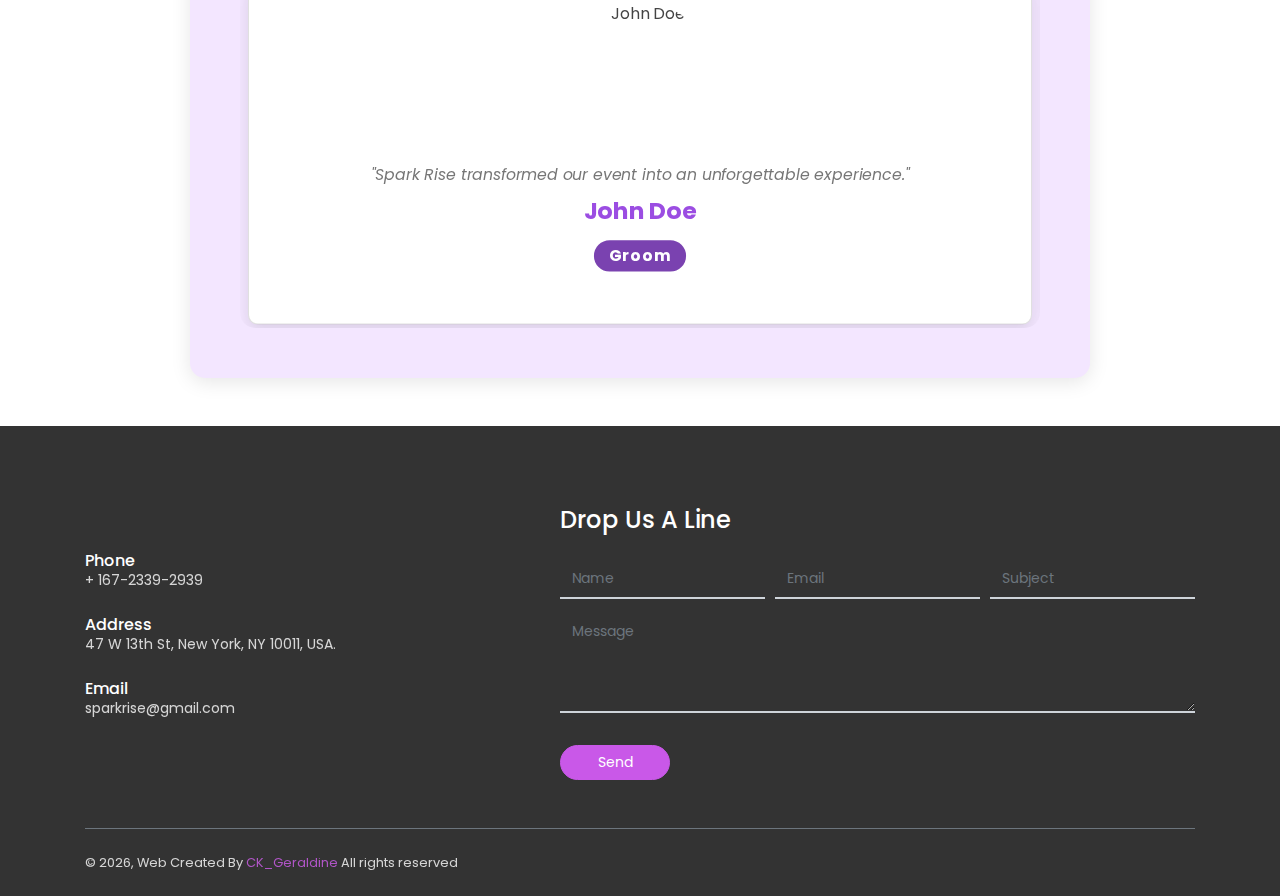
==== commit eff0ba20: "Update index.html" ====
--- a/index.html
+++ b/index.html
@@ -10,7 +10,7 @@
     <!-- font icons -->
     <link rel="stylesheet" href="assets/vendors/themify-icons/css/themify-icons.css">
     <!-- Bootstrap + LeadMark main styles -->
-    <link rel="stylesheet" href="assets/css/leadmark.css">
+    <link rel="stylesheet" href="css/leadmark.css">
     <link rel="stylesheet" href="css/owl.carousel.min.css">
     <link rel="stylesheet" href="css/owl.theme.default.min.css">
 </head>
@@ -658,4 +658,4 @@
 
 </body>
 
-</html>+</html>
--- a/css/leadmark.css
+++ b/css/leadmark.css
@@ -0,0 +1,13149 @@
+@charset "UTF-8";
+@import url("https://fonts.googleapis.com/css?family=Poppins:100,100i,200,200i,300,300i,400,400i,500,500i,600,600i,700,700i,800,800i,900,900i");
+
+:root {
+  --blue: #007bff;
+  --indigo: #6610f2;
+  --purple: #6f42c1;
+  --pink: #e83e8c;
+  --red: #eb4d4b;
+  --orange: #fd7e14;
+  --yellow: #EE5A24;
+  --green: #6ab04c;
+  --teal: #00cec9;
+  --cyan: #1289A7;
+  --white: #fff;
+  --gray: #6c757d;
+  --gray-dark: #1b1b1b;
+  --primary: #ff6e42;
+  --secondary: #6c757d;
+  --success: #6ab04c;
+  --info: #1289A7;
+  --warning: #EE5A24;
+  --danger: #eb4d4b;
+  --light: #f8f9fa;
+  --dark: #1b1b1b;
+  --breakpoint-xs: 0;
+  --breakpoint-sm: 576px;
+  --breakpoint-md: 768px;
+  --breakpoint-lg: 992px;
+  --breakpoint-xl: 1200px;
+  --font-family-sans-serif: "Poppins", sans-serif;
+  --font-family-monospace: SFMono-Regular, Menlo, Monaco, Consolas, "Liberation Mono", "Courier New", monospace;
+}
+
+*,
+*::before,
+*::after {
+  box-sizing: border-box;
+}
+
+html {
+  font-family: sans-serif;
+  line-height: 1.15;
+  -webkit-text-size-adjust: 100%;
+  -webkit-tap-highlight-color: rgba(0, 0, 0, 0);
+}
+
+article,
+aside,
+figcaption,
+figure,
+footer,
+header,
+hgroup,
+main,
+nav,
+section {
+  display: block;
+}
+
+body {
+  margin: 0;
+  font-family: "Poppins", sans-serif;
+  font-size: 1rem;
+  font-weight: 400;
+  line-height: 1.5;
+  color: #444;
+  text-align: left;
+  background-color: #fff;
+}
+
+[tabindex="-1"]:focus {
+  outline: 0 !important;
+}
+
+hr {
+  box-sizing: content-box;
+  height: 0;
+  overflow: visible;
+}
+
+h1,
+h2,
+h3,
+h4,
+h5,
+h6 {
+  margin-top: 0;
+  margin-bottom: 0.5rem;
+}
+
+p {
+  margin-top: 0;
+  margin-bottom: 1rem;
+}
+
+abbr[title],
+abbr[data-original-title] {
+  text-decoration: underline;
+  -webkit-text-decoration: underline dotted;
+  text-decoration: underline dotted;
+  cursor: help;
+  border-bottom: 0;
+  -webkit-text-decoration-skip-ink: none;
+  text-decoration-skip-ink: none;
+}
+
+address {
+  margin-bottom: 1rem;
+  font-style: normal;
+  line-height: inherit;
+}
+
+ol,
+ul,
+dl {
+  margin-top: 0;
+  margin-bottom: 1rem;
+}
+
+ol ol,
+ul ul,
+ol ul,
+ul ol {
+  margin-bottom: 0;
+}
+
+dt {
+  font-weight: 700;
+}
+
+dd {
+  margin-bottom: .5rem;
+  margin-left: 0;
+}
+
+blockquote {
+  margin: 0 0 1rem;
+}
+
+b,
+strong {
+  font-weight: bolder;
+}
+
+small {
+  font-size: 80%;
+}
+
+sub,
+sup {
+  position: relative;
+  font-size: 75%;
+  line-height: 0;
+  vertical-align: baseline;
+}
+
+sub {
+  bottom: -.25em;
+}
+
+sup {
+  top: -.5em;
+}
+
+a {
+  color: #d05eec;
+  text-decoration: none;
+  background-color: transparent;
+}
+
+a:hover {
+  color: #db67ff;
+  text-decoration: none;
+}
+
+a:not([href]):not([tabindex]) {
+  color: inherit;
+  text-decoration: none;
+}
+
+a:not([href]):not([tabindex]):hover,
+a:not([href]):not([tabindex]):focus {
+  color: inherit;
+  text-decoration: none;
+}
+
+a:not([href]):not([tabindex]):focus {
+  outline: 0;
+}
+
+pre,
+code,
+kbd,
+samp {
+  font-family: SFMono-Regular, Menlo, Monaco, Consolas, "Liberation Mono", "Courier New", monospace;
+  font-size: 1em;
+}
+
+pre {
+  margin-top: 0;
+  margin-bottom: 1rem;
+  overflow: auto;
+}
+
+figure {
+  margin: 0 0 1rem;
+}
+
+img {
+  vertical-align: middle;
+  border-style: none;
+}
+
+svg {
+  overflow: hidden;
+  vertical-align: middle;
+}
+
+table {
+  border-collapse: collapse;
+}
+
+caption {
+  padding-top: 0.75rem;
+  padding-bottom: 0.75rem;
+  color: #6c757d;
+  text-align: left;
+  caption-side: bottom;
+}
+
+th {
+  text-align: inherit;
+}
+
+label {
+  display: inline-block;
+  margin-bottom: 0.5rem;
+}
+
+button {
+  border-radius: 0;
+}
+
+button:focus {
+  outline: 1px dotted;
+  outline: 5px auto -webkit-focus-ring-color;
+}
+
+input,
+button,
+select,
+optgroup,
+textarea {
+  margin: 0;
+  font-family: inherit;
+  font-size: inherit;
+  line-height: inherit;
+}
+
+button,
+input {
+  overflow: visible;
+}
+
+button,
+select {
+  text-transform: none;
+}
+
+select {
+  word-wrap: normal;
+}
+
+button,
+[type="button"],
+[type="reset"],
+[type="submit"] {
+  appearance: button;
+  -webkit-appearance: button;
+}
+
+button:not(:disabled),
+[type="button"]:not(:disabled),
+[type="reset"]:not(:disabled),
+[type="submit"]:not(:disabled) {
+  cursor: pointer;
+}
+
+button::-moz-focus-inner,
+[type="button"]::-moz-focus-inner,
+[type="reset"]::-moz-focus-inner,
+[type="submit"]::-moz-focus-inner {
+  padding: 0;
+  border-style: none;
+}
+
+input[type="radio"],
+input[type="checkbox"] {
+  box-sizing: border-box;
+  padding: 0;
+}
+
+input[type="date"],
+input[type="time"],
+input[type="datetime-local"],
+input[type="month"] {
+  appearance: listbox;
+  -webkit-appearance: listbox;
+}
+
+textarea {
+  overflow: auto;
+  resize: vertical;
+}
+
+fieldset {
+  min-width: 0;
+  padding: 0;
+  margin: 0;
+  border: 0;
+}
+
+legend {
+  display: block;
+  width: 100%;
+  max-width: 100%;
+  padding: 0;
+  margin-bottom: .5rem;
+  font-size: 1.5rem;
+  line-height: inherit;
+  color: inherit;
+  white-space: normal;
+}
+
+progress {
+  vertical-align: baseline;
+}
+
+[type="number"]::-webkit-inner-spin-button,
+[type="number"]::-webkit-outer-spin-button {
+  height: auto;
+}
+
+[type="search"] {
+  outline-offset: -2px;
+  appearance: non3;
+  -webkit-appearance: none;
+}
+
+[type="search"]::-webkit-search-decoration {
+  -webkit-appearance: none;
+}
+
+::-webkit-file-upload-button {
+  font: inherit;
+  appearance: button;
+  -webkit-appearance: button;
+}
+
+output {
+  display: inline-block;
+}
+
+summary {
+  display: list-item;
+  cursor: pointer;
+}
+
+template {
+  display: none;
+}
+
+[hidden] {
+  display: none !important;
+}
+
+h1,
+h2,
+h3,
+h4,
+h5,
+h6,
+.h1,
+.h2,
+.h3,
+.h4,
+.h5,
+.h6 {
+  margin-bottom: 0.5rem;
+  font-weight: 500;
+  line-height: 1.2;
+}
+
+h1,
+.h1 {
+  font-size: 2.5rem;
+}
+
+h2,
+.h2 {
+  font-size: 2rem;
+}
+
+h3,
+.h3 {
+  font-size: 1.75rem;
+}
+
+h4,
+.h4 {
+  font-size: 1.5rem;
+}
+
+h5,
+.h5 {
+  font-size: 1.25rem;
+}
+
+h6,
+.h6 {
+  font-size: 1rem;
+}
+
+.lead {
+  font-size: 1.25rem;
+  font-weight: 300;
+}
+
+.display-1 {
+  font-size: 6rem;
+  font-weight: 300;
+  line-height: 1.2;
+}
+
+.display-2 {
+  font-size: 5.5rem;
+  font-weight: 300;
+  line-height: 1.2;
+}
+
+.display-3 {
+  font-size: 4.5rem;
+  font-weight: 300;
+  line-height: 1.2;
+}
+
+.display-4 {
+  font-size: 3.5rem;
+  font-weight: 300;
+  line-height: 1.2;
+}
+
+hr {
+  margin-top: 1rem;
+  margin-bottom: 1rem;
+  border: 0;
+  border-top: 1px solid rgba(0, 0, 0, 0.1);
+}
+
+small,
+.small {
+  font-size: 80%;
+  font-weight: 400;
+}
+
+mark,
+.mark {
+  padding: 0.2em;
+  background-color: #fcf8e3;
+}
+
+.list-unstyled {
+  padding-left: 0;
+  list-style: none;
+}
+
+.list-inline {
+  padding-left: 0;
+  list-style: none;
+}
+
+.list-inline-item {
+  display: inline-block;
+}
+
+.list-inline-item:not(:last-child) {
+  margin-right: 0.5rem;
+}
+
+.initialism {
+  font-size: 90%;
+  text-transform: uppercase;
+}
+
+.blockquote {
+  margin-bottom: 1rem;
+  font-size: 1.25rem;
+}
+
+.blockquote-footer {
+  display: block;
+  font-size: 80%;
+  color: #6c757d;
+}
+
+.blockquote-footer::before {
+  content: "\2014\00A0";
+}
+
+.img-fluid {
+  max-width: 100%;
+  height: auto;
+}
+
+.img-thumbnail {
+  padding: 0.25rem;
+  background-color: #fff;
+  border: 1px solid #dee2e6;
+  border-radius: 0.25rem;
+  max-width: 100%;
+  height: auto;
+}
+
+.figure {
+  display: inline-block;
+}
+
+.figure-img {
+  margin-bottom: 0.5rem;
+  line-height: 1;
+}
+
+.figure-caption {
+  font-size: 90%;
+  color: #6c757d;
+}
+
+code {
+  font-size: 87.5%;
+  color: #e83e8c;
+  word-break: break-word;
+}
+
+a>code {
+  color: inherit;
+}
+
+kbd {
+  padding: 0.2rem 0.4rem;
+  font-size: 87.5%;
+  color: #fff;
+  background-color: #1b1b1b;
+  border-radius: 0.2rem;
+}
+
+kbd kbd {
+  padding: 0;
+  font-size: 100%;
+  font-weight: 700;
+}
+
+pre {
+  display: block;
+  font-size: 87.5%;
+  color: #1b1b1b;
+}
+
+pre code {
+  font-size: inherit;
+  color: inherit;
+  word-break: normal;
+}
+
+.pre-scrollable {
+  max-height: 340px;
+  overflow-y: scroll;
+}
+
+.container {
+  width: 100%;
+  padding-right: 15px;
+  padding-left: 15px;
+  margin-right: auto;
+  margin-left: auto;
+}
+
+@media (min-width: 576px) {
+  .container {
+    max-width: 540px;
+  }
+}
+
+@media (min-width: 768px) {
+  .container {
+    max-width: 720px;
+  }
+}
+
+@media (min-width: 992px) {
+  .container {
+    max-width: 960px;
+  }
+}
+
+@media (min-width: 1200px) {
+  .container {
+    max-width: 1140px;
+  }
+}
+
+.container-fluid {
+  width: 100%;
+  padding-right: 15px;
+  padding-left: 15px;
+  margin-right: auto;
+  margin-left: auto;
+}
+
+.row {
+  display: -webkit-box;
+  display: -webkit-flex;
+  display: -ms-flexbox;
+  display: flex;
+  -webkit-flex-wrap: wrap;
+  -ms-flex-wrap: wrap;
+  flex-wrap: wrap;
+  margin-right: -15px;
+  margin-left: -15px;
+}
+
+.no-gutters {
+  margin-right: 0;
+  margin-left: 0;
+}
+
+.no-gutters>.col,
+.no-gutters>[class*="col-"] {
+  padding-right: 0;
+  padding-left: 0;
+}
+
+.col-1,
+.col-2,
+.col-3,
+.col-4,
+.col-5,
+.col-6,
+.col-7,
+.col-8,
+.col-9,
+.col-10,
+.col-11,
+.col-12,
+.col,
+.col-auto,
+.col-sm-1,
+.col-sm-2,
+.col-sm-3,
+.col-sm-4,
+.col-sm-5,
+.col-sm-6,
+.col-sm-7,
+.col-sm-8,
+.col-sm-9,
+.col-sm-10,
+.col-sm-11,
+.col-sm-12,
+.col-sm,
+.col-sm-auto,
+.col-md-1,
+.col-md-2,
+.col-md-3,
+.col-md-4,
+.col-md-5,
+.col-md-6,
+.col-md-7,
+.col-md-8,
+.col-md-9,
+.col-md-10,
+.col-md-11,
+.col-md-12,
+.col-md,
+.col-md-auto,
+.col-lg-1,
+.col-lg-2,
+.col-lg-3,
+.col-lg-4,
+.col-lg-5,
+.col-lg-6,
+.col-lg-7,
+.col-lg-8,
+.col-lg-9,
+.col-lg-10,
+.col-lg-11,
+.col-lg-12,
+.col-lg,
+.col-lg-auto,
+.col-xl-1,
+.col-xl-2,
+.col-xl-3,
+.col-xl-4,
+.col-xl-5,
+.col-xl-6,
+.col-xl-7,
+.col-xl-8,
+.col-xl-9,
+.col-xl-10,
+.col-xl-11,
+.col-xl-12,
+.col-xl,
+.col-xl-auto {
+  position: relative;
+  width: 100%;
+  padding-right: 15px;
+  padding-left: 15px;
+}
+
+.col {
+  -webkit-flex-basis: 0;
+  -ms-flex-preferred-size: 0;
+  flex-basis: 0;
+  -webkit-box-flex: 1;
+  -webkit-flex-grow: 1;
+  -ms-flex-positive: 1;
+  flex-grow: 1;
+  max-width: 100%;
+}
+
+.col-auto {
+  -webkit-box-flex: 0;
+  -webkit-flex: 0 0 auto;
+  -ms-flex: 0 0 auto;
+  flex: 0 0 auto;
+  width: auto;
+  max-width: 100%;
+}
+
+.col-1 {
+  -webkit-box-flex: 0;
+  -webkit-flex: 0 0 8.33333%;
+  -ms-flex: 0 0 8.33333%;
+  flex: 0 0 8.33333%;
+  max-width: 8.33333%;
+}
+
+.col-2 {
+  -webkit-box-flex: 0;
+  -webkit-flex: 0 0 16.66667%;
+  -ms-flex: 0 0 16.66667%;
+  flex: 0 0 16.66667%;
+  max-width: 16.66667%;
+}
+
+.col-3 {
+  -webkit-box-flex: 0;
+  -webkit-flex: 0 0 25%;
+  -ms-flex: 0 0 25%;
+  flex: 0 0 25%;
+  max-width: 25%;
+}
+
+.col-4 {
+  -webkit-box-flex: 0;
+  -webkit-flex: 0 0 33.33333%;
+  -ms-flex: 0 0 33.33333%;
+  flex: 0 0 33.33333%;
+  max-width: 33.33333%;
+}
+
+.col-5 {
+  -webkit-box-flex: 0;
+  -webkit-flex: 0 0 41.66667%;
+  -ms-flex: 0 0 41.66667%;
+  flex: 0 0 41.66667%;
+  max-width: 41.66667%;
+}
+
+.col-6 {
+  -webkit-box-flex: 0;
+  -webkit-flex: 0 0 50%;
+  -ms-flex: 0 0 50%;
+  flex: 0 0 50%;
+  max-width: 50%;
+}
+
+.col-7 {
+  -webkit-box-flex: 0;
+  -webkit-flex: 0 0 58.33333%;
+  -ms-flex: 0 0 58.33333%;
+  flex: 0 0 58.33333%;
+  max-width: 58.33333%;
+}
+
+.col-8 {
+  -webkit-box-flex: 0;
+  -webkit-flex: 0 0 66.66667%;
+  -ms-flex: 0 0 66.66667%;
+  flex: 0 0 66.66667%;
+  max-width: 66.66667%;
+}
+
+.col-9 {
+  -webkit-box-flex: 0;
+  -webkit-flex: 0 0 75%;
+  -ms-flex: 0 0 75%;
+  flex: 0 0 75%;
+  max-width: 75%;
+}
+
+.col-10 {
+  -webkit-box-flex: 0;
+  -webkit-flex: 0 0 83.33333%;
+  -ms-flex: 0 0 83.33333%;
+  flex: 0 0 83.33333%;
+  max-width: 83.33333%;
+}
+
+.col-11 {
+  -webkit-box-flex: 0;
+  -webkit-flex: 0 0 91.66667%;
+  -ms-flex: 0 0 91.66667%;
+  flex: 0 0 91.66667%;
+  max-width: 91.66667%;
+}
+
+.col-12 {
+  -webkit-box-flex: 0;
+  -webkit-flex: 0 0 100%;
+  -ms-flex: 0 0 100%;
+  flex: 0 0 100%;
+  max-width: 100%;
+}
+
+.order-first {
+  -webkit-box-ordinal-group: 0;
+  -webkit-order: -1;
+  -ms-flex-order: -1;
+  order: -1;
+}
+
+.order-last {
+  -webkit-box-ordinal-group: 14;
+  -webkit-order: 13;
+  -ms-flex-order: 13;
+  order: 13;
+}
+
+.order-0 {
+  -webkit-box-ordinal-group: 1;
+  -webkit-order: 0;
+  -ms-flex-order: 0;
+  order: 0;
+}
+
+.order-1 {
+  -webkit-box-ordinal-group: 2;
+  -webkit-order: 1;
+  -ms-flex-order: 1;
+  order: 1;
+}
+
+.order-2 {
+  -webkit-box-ordinal-group: 3;
+  -webkit-order: 2;
+  -ms-flex-order: 2;
+  order: 2;
+}
+
+.order-3 {
+  -webkit-box-ordinal-group: 4;
+  -webkit-order: 3;
+  -ms-flex-order: 3;
+  order: 3;
+}
+
+.order-4 {
+  -webkit-box-ordinal-group: 5;
+  -webkit-order: 4;
+  -ms-flex-order: 4;
+  order: 4;
+}
+
+.order-5 {
+  -webkit-box-ordinal-group: 6;
+  -webkit-order: 5;
+  -ms-flex-order: 5;
+  order: 5;
+}
+
+.order-6 {
+  -webkit-box-ordinal-group: 7;
+  -webkit-order: 6;
+  -ms-flex-order: 6;
+  order: 6;
+}
+
+.order-7 {
+  -webkit-box-ordinal-group: 8;
+  -webkit-order: 7;
+  -ms-flex-order: 7;
+  order: 7;
+}
+
+.order-8 {
+  -webkit-box-ordinal-group: 9;
+  -webkit-order: 8;
+  -ms-flex-order: 8;
+  order: 8;
+}
+
+.order-9 {
+  -webkit-box-ordinal-group: 10;
+  -webkit-order: 9;
+  -ms-flex-order: 9;
+  order: 9;
+}
+
+.order-10 {
+  -webkit-box-ordinal-group: 11;
+  -webkit-order: 10;
+  -ms-flex-order: 10;
+  order: 10;
+}
+
+.order-11 {
+  -webkit-box-ordinal-group: 12;
+  -webkit-order: 11;
+  -ms-flex-order: 11;
+  order: 11;
+}
+
+.order-12 {
+  -webkit-box-ordinal-group: 13;
+  -webkit-order: 12;
+  -ms-flex-order: 12;
+  order: 12;
+}
+
+.offset-1 {
+  margin-left: 8.33333%;
+}
+
+.offset-2 {
+  margin-left: 16.66667%;
+}
+
+.offset-3 {
+  margin-left: 25%;
+}
+
+.offset-4 {
+  margin-left: 33.33333%;
+}
+
+.offset-5 {
+  margin-left: 41.66667%;
+}
+
+.offset-6 {
+  margin-left: 50%;
+}
+
+.offset-7 {
+  margin-left: 58.33333%;
+}
+
+.offset-8 {
+  margin-left: 66.66667%;
+}
+
+.offset-9 {
+  margin-left: 75%;
+}
+
+.offset-10 {
+  margin-left: 83.33333%;
+}
+
+.offset-11 {
+  margin-left: 91.66667%;
+}
+
+@media (min-width: 576px) {
+  .col-sm {
+    -webkit-flex-basis: 0;
+    -ms-flex-preferred-size: 0;
+    flex-basis: 0;
+    -webkit-box-flex: 1;
+    -webkit-flex-grow: 1;
+    -ms-flex-positive: 1;
+    flex-grow: 1;
+    max-width: 100%;
+  }
+
+  .col-sm-auto {
+    -webkit-box-flex: 0;
+    -webkit-flex: 0 0 auto;
+    -ms-flex: 0 0 auto;
+    flex: 0 0 auto;
+    width: auto;
+    max-width: 100%;
+  }
+
+  .col-sm-1 {
+    -webkit-box-flex: 0;
+    -webkit-flex: 0 0 8.33333%;
+    -ms-flex: 0 0 8.33333%;
+    flex: 0 0 8.33333%;
+    max-width: 8.33333%;
+  }
+
+  .col-sm-2 {
+    -webkit-box-flex: 0;
+    -webkit-flex: 0 0 16.66667%;
+    -ms-flex: 0 0 16.66667%;
+    flex: 0 0 16.66667%;
+    max-width: 16.66667%;
+  }
+
+  .col-sm-3 {
+    -webkit-box-flex: 0;
+    -webkit-flex: 0 0 25%;
+    -ms-flex: 0 0 25%;
+    flex: 0 0 25%;
+    max-width: 25%;
+  }
+
+  .col-sm-4 {
+    -webkit-box-flex: 0;
+    -webkit-flex: 0 0 33.33333%;
+    -ms-flex: 0 0 33.33333%;
+    flex: 0 0 33.33333%;
+    max-width: 33.33333%;
+  }
+
+  .col-sm-5 {
+    -webkit-box-flex: 0;
+    -webkit-flex: 0 0 41.66667%;
+    -ms-flex: 0 0 41.66667%;
+    flex: 0 0 41.66667%;
+    max-width: 41.66667%;
+  }
+
+  .col-sm-6 {
+    -webkit-box-flex: 0;
+    -webkit-flex: 0 0 50%;
+    -ms-flex: 0 0 50%;
+    flex: 0 0 50%;
+    max-width: 50%;
+  }
+
+  .col-sm-7 {
+    -webkit-box-flex: 0;
+    -webkit-flex: 0 0 58.33333%;
+    -ms-flex: 0 0 58.33333%;
+    flex: 0 0 58.33333%;
+    max-width: 58.33333%;
+  }
+
+  .col-sm-8 {
+    -webkit-box-flex: 0;
+    -webkit-flex: 0 0 66.66667%;
+    -ms-flex: 0 0 66.66667%;
+    flex: 0 0 66.66667%;
+    max-width: 66.66667%;
+  }
+
+  .col-sm-9 {
+    -webkit-box-flex: 0;
+    -webkit-flex: 0 0 75%;
+    -ms-flex: 0 0 75%;
+    flex: 0 0 75%;
+    max-width: 75%;
+  }
+
+  .col-sm-10 {
+    -webkit-box-flex: 0;
+    -webkit-flex: 0 0 83.33333%;
+    -ms-flex: 0 0 83.33333%;
+    flex: 0 0 83.33333%;
+    max-width: 83.33333%;
+  }
+
+  .col-sm-11 {
+    -webkit-box-flex: 0;
+    -webkit-flex: 0 0 91.66667%;
+    -ms-flex: 0 0 91.66667%;
+    flex: 0 0 91.66667%;
+    max-width: 91.66667%;
+  }
+
+  .col-sm-12 {
+    -webkit-box-flex: 0;
+    -webkit-flex: 0 0 100%;
+    -ms-flex: 0 0 100%;
+    flex: 0 0 100%;
+    max-width: 100%;
+  }
+
+  .order-sm-first {
+    -webkit-box-ordinal-group: 0;
+    -webkit-order: -1;
+    -ms-flex-order: -1;
+    order: -1;
+  }
+
+  .order-sm-last {
+    -webkit-box-ordinal-group: 14;
+    -webkit-order: 13;
+    -ms-flex-order: 13;
+    order: 13;
+  }
+
+  .order-sm-0 {
+    -webkit-box-ordinal-group: 1;
+    -webkit-order: 0;
+    -ms-flex-order: 0;
+    order: 0;
+  }
+
+  .order-sm-1 {
+    -webkit-box-ordinal-group: 2;
+    -webkit-order: 1;
+    -ms-flex-order: 1;
+    order: 1;
+  }
+
+  .order-sm-2 {
+    -webkit-box-ordinal-group: 3;
+    -webkit-order: 2;
+    -ms-flex-order: 2;
+    order: 2;
+  }
+
+  .order-sm-3 {
+    -webkit-box-ordinal-group: 4;
+    -webkit-order: 3;
+    -ms-flex-order: 3;
+    order: 3;
+  }
+
+  .order-sm-4 {
+    -webkit-box-ordinal-group: 5;
+    -webkit-order: 4;
+    -ms-flex-order: 4;
+    order: 4;
+  }
+
+  .order-sm-5 {
+    -webkit-box-ordinal-group: 6;
+    -webkit-order: 5;
+    -ms-flex-order: 5;
+    order: 5;
+  }
+
+  .order-sm-6 {
+    -webkit-box-ordinal-group: 7;
+    -webkit-order: 6;
+    -ms-flex-order: 6;
+    order: 6;
+  }
+
+  .order-sm-7 {
+    -webkit-box-ordinal-group: 8;
+    -webkit-order: 7;
+    -ms-flex-order: 7;
+    order: 7;
+  }
+
+  .order-sm-8 {
+    -webkit-box-ordinal-group: 9;
+    -webkit-order: 8;
+    -ms-flex-order: 8;
+    order: 8;
+  }
+
+  .order-sm-9 {
+    -webkit-box-ordinal-group: 10;
+    -webkit-order: 9;
+    -ms-flex-order: 9;
+    order: 9;
+  }
+
+  .order-sm-10 {
+    -webkit-box-ordinal-group: 11;
+    -webkit-order: 10;
+    -ms-flex-order: 10;
+    order: 10;
+  }
+
+  .order-sm-11 {
+    -webkit-box-ordinal-group: 12;
+    -webkit-order: 11;
+    -ms-flex-order: 11;
+    order: 11;
+  }
+
+  .order-sm-12 {
+    -webkit-box-ordinal-group: 13;
+    -webkit-order: 12;
+    -ms-flex-order: 12;
+    order: 12;
+  }
+
+  .offset-sm-0 {
+    margin-left: 0;
+  }
+
+  .offset-sm-1 {
+    margin-left: 8.33333%;
+  }
+
+  .offset-sm-2 {
+    margin-left: 16.66667%;
+  }
+
+  .offset-sm-3 {
+    margin-left: 25%;
+  }
+
+  .offset-sm-4 {
+    margin-left: 33.33333%;
+  }
+
+  .offset-sm-5 {
+    margin-left: 41.66667%;
+  }
+
+  .offset-sm-6 {
+    margin-left: 50%;
+  }
+
+  .offset-sm-7 {
+    margin-left: 58.33333%;
+  }
+
+  .offset-sm-8 {
+    margin-left: 66.66667%;
+  }
+
+  .offset-sm-9 {
+    margin-left: 75%;
+  }
+
+  .offset-sm-10 {
+    margin-left: 83.33333%;
+  }
+
+  .offset-sm-11 {
+    margin-left: 91.66667%;
+  }
+}
+
+@media (min-width: 768px) {
+  .col-md {
+    -webkit-flex-basis: 0;
+    -ms-flex-preferred-size: 0;
+    flex-basis: 0;
+    -webkit-box-flex: 1;
+    -webkit-flex-grow: 1;
+    -ms-flex-positive: 1;
+    flex-grow: 1;
+    max-width: 100%;
+  }
+
+  .col-md-auto {
+    -webkit-box-flex: 0;
+    -webkit-flex: 0 0 auto;
+    -ms-flex: 0 0 auto;
+    flex: 0 0 auto;
+    width: auto;
+    max-width: 100%;
+  }
+
+  .col-md-1 {
+    -webkit-box-flex: 0;
+    -webkit-flex: 0 0 8.33333%;
+    -ms-flex: 0 0 8.33333%;
+    flex: 0 0 8.33333%;
+    max-width: 8.33333%;
+  }
+
+  .col-md-2 {
+    -webkit-box-flex: 0;
+    -webkit-flex: 0 0 16.66667%;
+    -ms-flex: 0 0 16.66667%;
+    flex: 0 0 16.66667%;
+    max-width: 16.66667%;
+  }
+
+  .col-md-3 {
+    -webkit-box-flex: 0;
+    -webkit-flex: 0 0 25%;
+    -ms-flex: 0 0 25%;
+    flex: 0 0 25%;
+    max-width: 25%;
+  }
+
+  .col-md-4 {
+    -webkit-box-flex: 0;
+    -webkit-flex: 0 0 33.33333%;
+    -ms-flex: 0 0 33.33333%;
+    flex: 0 0 33.33333%;
+    max-width: 33.33333%;
+  }
+
+  .col-md-5 {
+    -webkit-box-flex: 0;
+    -webkit-flex: 0 0 41.66667%;
+    -ms-flex: 0 0 41.66667%;
+    flex: 0 0 41.66667%;
+    max-width: 41.66667%;
+  }
+
+  .col-md-6 {
+    -webkit-box-flex: 0;
+    -webkit-flex: 0 0 50%;
+    -ms-flex: 0 0 50%;
+    flex: 0 0 50%;
+    max-width: 50%;
+  }
+
+  .col-md-7 {
+    -webkit-box-flex: 0;
+    -webkit-flex: 0 0 58.33333%;
+    -ms-flex: 0 0 58.33333%;
+    flex: 0 0 58.33333%;
+    max-width: 58.33333%;
+  }
+
+  .col-md-8 {
+    -webkit-box-flex: 0;
+    -webkit-flex: 0 0 66.66667%;
+    -ms-flex: 0 0 66.66667%;
+    flex: 0 0 66.66667%;
+    max-width: 66.66667%;
+  }
+
+  .col-md-9 {
+    -webkit-box-flex: 0;
+    -webkit-flex: 0 0 75%;
+    -ms-flex: 0 0 75%;
+    flex: 0 0 75%;
+    max-width: 75%;
+  }
+
+  .col-md-10 {
+    -webkit-box-flex: 0;
+    -webkit-flex: 0 0 83.33333%;
+    -ms-flex: 0 0 83.33333%;
+    flex: 0 0 83.33333%;
+    max-width: 83.33333%;
+  }
+
+  .col-md-11 {
+    -webkit-box-flex: 0;
+    -webkit-flex: 0 0 91.66667%;
+    -ms-flex: 0 0 91.66667%;
+    flex: 0 0 91.66667%;
+    max-width: 91.66667%;
+  }
+
+  .col-md-12 {
+    -webkit-box-flex: 0;
+    -webkit-flex: 0 0 100%;
+    -ms-flex: 0 0 100%;
+    flex: 0 0 100%;
+    max-width: 100%;
+  }
+
+  .order-md-first {
+    -webkit-box-ordinal-group: 0;
+    -webkit-order: -1;
+    -ms-flex-order: -1;
+    order: -1;
+  }
+
+  .order-md-last {
+    -webkit-box-ordinal-group: 14;
+    -webkit-order: 13;
+    -ms-flex-order: 13;
+    order: 13;
+  }
+
+  .order-md-0 {
+    -webkit-box-ordinal-group: 1;
+    -webkit-order: 0;
+    -ms-flex-order: 0;
+    order: 0;
+  }
+
+  .order-md-1 {
+    -webkit-box-ordinal-group: 2;
+    -webkit-order: 1;
+    -ms-flex-order: 1;
+    order: 1;
+  }
+
+  .order-md-2 {
+    -webkit-box-ordinal-group: 3;
+    -webkit-order: 2;
+    -ms-flex-order: 2;
+    order: 2;
+  }
+
+  .order-md-3 {
+    -webkit-box-ordinal-group: 4;
+    -webkit-order: 3;
+    -ms-flex-order: 3;
+    order: 3;
+  }
+
+  .order-md-4 {
+    -webkit-box-ordinal-group: 5;
+    -webkit-order: 4;
+    -ms-flex-order: 4;
+    order: 4;
+  }
+
+  .order-md-5 {
+    -webkit-box-ordinal-group: 6;
+    -webkit-order: 5;
+    -ms-flex-order: 5;
+    order: 5;
+  }
+
+  .order-md-6 {
+    -webkit-box-ordinal-group: 7;
+    -webkit-order: 6;
+    -ms-flex-order: 6;
+    order: 6;
+  }
+
+  .order-md-7 {
+    -webkit-box-ordinal-group: 8;
+    -webkit-order: 7;
+    -ms-flex-order: 7;
+    order: 7;
+  }
+
+  .order-md-8 {
+    -webkit-box-ordinal-group: 9;
+    -webkit-order: 8;
+    -ms-flex-order: 8;
+    order: 8;
+  }
+
+  .order-md-9 {
+    -webkit-box-ordinal-group: 10;
+    -webkit-order: 9;
+    -ms-flex-order: 9;
+    order: 9;
+  }
+
+  .order-md-10 {
+    -webkit-box-ordinal-group: 11;
+    -webkit-order: 10;
+    -ms-flex-order: 10;
+    order: 10;
+  }
+
+  .order-md-11 {
+    -webkit-box-ordinal-group: 12;
+    -webkit-order: 11;
+    -ms-flex-order: 11;
+    order: 11;
+  }
+
+  .order-md-12 {
+    -webkit-box-ordinal-group: 13;
+    -webkit-order: 12;
+    -ms-flex-order: 12;
+    order: 12;
+  }
+
+  .offset-md-0 {
+    margin-left: 0;
+  }
+
+  .offset-md-1 {
+    margin-left: 8.33333%;
+  }
+
+  .offset-md-2 {
+    margin-left: 16.66667%;
+  }
+
+  .offset-md-3 {
+    margin-left: 25%;
+  }
+
+  .offset-md-4 {
+    margin-left: 33.33333%;
+  }
+
+  .offset-md-5 {
+    margin-left: 41.66667%;
+  }
+
+  .offset-md-6 {
+    margin-left: 50%;
+  }
+
+  .offset-md-7 {
+    margin-left: 58.33333%;
+  }
+
+  .offset-md-8 {
+    margin-left: 66.66667%;
+  }
+
+  .offset-md-9 {
+    margin-left: 75%;
+  }
+
+  .offset-md-10 {
+    margin-left: 83.33333%;
+  }
+
+  .offset-md-11 {
+    margin-left: 91.66667%;
+  }
+}
+
+@media (min-width: 992px) {
+  .col-lg {
+    -webkit-flex-basis: 0;
+    -ms-flex-preferred-size: 0;
+    flex-basis: 0;
+    -webkit-box-flex: 1;
+    -webkit-flex-grow: 1;
+    -ms-flex-positive: 1;
+    flex-grow: 1;
+    max-width: 100%;
+  }
+
+  .col-lg-auto {
+    -webkit-box-flex: 0;
+    -webkit-flex: 0 0 auto;
+    -ms-flex: 0 0 auto;
+    flex: 0 0 auto;
+    width: auto;
+    max-width: 100%;
+  }
+
+  .col-lg-1 {
+    -webkit-box-flex: 0;
+    -webkit-flex: 0 0 8.33333%;
+    -ms-flex: 0 0 8.33333%;
+    flex: 0 0 8.33333%;
+    max-width: 8.33333%;
+  }
+
+  .col-lg-2 {
+    -webkit-box-flex: 0;
+    -webkit-flex: 0 0 16.66667%;
+    -ms-flex: 0 0 16.66667%;
+    flex: 0 0 16.66667%;
+    max-width: 16.66667%;
+  }
+
+  .col-lg-3 {
+    -webkit-box-flex: 0;
+    -webkit-flex: 0 0 25%;
+    -ms-flex: 0 0 25%;
+    flex: 0 0 25%;
+    max-width: 25%;
+  }
+
+  .col-lg-4 {
+    -webkit-box-flex: 0;
+    -webkit-flex: 0 0 33.33333%;
+    -ms-flex: 0 0 33.33333%;
+    flex: 0 0 33.33333%;
+    max-width: 33.33333%;
+  }
+
+  .col-lg-5 {
+    -webkit-box-flex: 0;
+    -webkit-flex: 0 0 41.66667%;
+    -ms-flex: 0 0 41.66667%;
+    flex: 0 0 41.66667%;
+    max-width: 41.66667%;
+  }
+
+  .col-lg-6 {
+    -webkit-box-flex: 0;
+    -webkit-flex: 0 0 50%;
+    -ms-flex: 0 0 50%;
+    flex: 0 0 50%;
+    max-width: 50%;
+  }
+
+  .col-lg-7 {
+    -webkit-box-flex: 0;
+    -webkit-flex: 0 0 58.33333%;
+    -ms-flex: 0 0 58.33333%;
+    flex: 0 0 58.33333%;
+    max-width: 58.33333%;
+  }
+
+  .col-lg-8 {
+    -webkit-box-flex: 0;
+    -webkit-flex: 0 0 66.66667%;
+    -ms-flex: 0 0 66.66667%;
+    flex: 0 0 66.66667%;
+    max-width: 66.66667%;
+  }
+
+  .col-lg-9 {
+    -webkit-box-flex: 0;
+    -webkit-flex: 0 0 75%;
+    -ms-flex: 0 0 75%;
+    flex: 0 0 75%;
+    max-width: 75%;
+  }
+
+  .col-lg-10 {
+    -webkit-box-flex: 0;
+    -webkit-flex: 0 0 83.33333%;
+    -ms-flex: 0 0 83.33333%;
+    flex: 0 0 83.33333%;
+    max-width: 83.33333%;
+  }
+
+  .col-lg-11 {
+    -webkit-box-flex: 0;
+    -webkit-flex: 0 0 91.66667%;
+    -ms-flex: 0 0 91.66667%;
+    flex: 0 0 91.66667%;
+    max-width: 91.66667%;
+  }
+
+  .col-lg-12 {
+    -webkit-box-flex: 0;
+    -webkit-flex: 0 0 100%;
+    -ms-flex: 0 0 100%;
+    flex: 0 0 100%;
+    max-width: 100%;
+  }
+
+  .order-lg-first {
+    -webkit-box-ordinal-group: 0;
+    -webkit-order: -1;
+    -ms-flex-order: -1;
+    order: -1;
+  }
+
+  .order-lg-last {
+    -webkit-box-ordinal-group: 14;
+    -webkit-order: 13;
+    -ms-flex-order: 13;
+    order: 13;
+  }
+
+  .order-lg-0 {
+    -webkit-box-ordinal-group: 1;
+    -webkit-order: 0;
+    -ms-flex-order: 0;
+    order: 0;
+  }
+
+  .order-lg-1 {
+    -webkit-box-ordinal-group: 2;
+    -webkit-order: 1;
+    -ms-flex-order: 1;
+    order: 1;
+  }
+
+  .order-lg-2 {
+    -webkit-box-ordinal-group: 3;
+    -webkit-order: 2;
+    -ms-flex-order: 2;
+    order: 2;
+  }
+
+  .order-lg-3 {
+    -webkit-box-ordinal-group: 4;
+    -webkit-order: 3;
+    -ms-flex-order: 3;
+    order: 3;
+  }
+
+  .order-lg-4 {
+    -webkit-box-ordinal-group: 5;
+    -webkit-order: 4;
+    -ms-flex-order: 4;
+    order: 4;
+  }
+
+  .order-lg-5 {
+    -webkit-box-ordinal-group: 6;
+    -webkit-order: 5;
+    -ms-flex-order: 5;
+    order: 5;
+  }
+
+  .order-lg-6 {
+    -webkit-box-ordinal-group: 7;
+    -webkit-order: 6;
+    -ms-flex-order: 6;
+    order: 6;
+  }
+
+  .order-lg-7 {
+    -webkit-box-ordinal-group: 8;
+    -webkit-order: 7;
+    -ms-flex-order: 7;
+    order: 7;
+  }
+
+  .order-lg-8 {
+    -webkit-box-ordinal-group: 9;
+    -webkit-order: 8;
+    -ms-flex-order: 8;
+    order: 8;
+  }
+
+  .order-lg-9 {
+    -webkit-box-ordinal-group: 10;
+    -webkit-order: 9;
+    -ms-flex-order: 9;
+    order: 9;
+  }
+
+  .order-lg-10 {
+    -webkit-box-ordinal-group: 11;
+    -webkit-order: 10;
+    -ms-flex-order: 10;
+    order: 10;
+  }
+
+  .order-lg-11 {
+    -webkit-box-ordinal-group: 12;
+    -webkit-order: 11;
+    -ms-flex-order: 11;
+    order: 11;
+  }
+
+  .order-lg-12 {
+    -webkit-box-ordinal-group: 13;
+    -webkit-order: 12;
+    -ms-flex-order: 12;
+    order: 12;
+  }
+
+  .offset-lg-0 {
+    margin-left: 0;
+  }
+
+  .offset-lg-1 {
+    margin-left: 8.33333%;
+  }
+
+  .offset-lg-2 {
+    margin-left: 16.66667%;
+  }
+
+  .offset-lg-3 {
+    margin-left: 25%;
+  }
+
+  .offset-lg-4 {
+    margin-left: 33.33333%;
+  }
+
+  .offset-lg-5 {
+    margin-left: 41.66667%;
+  }
+
+  .offset-lg-6 {
+    margin-left: 50%;
+  }
+
+  .offset-lg-7 {
+    margin-left: 58.33333%;
+  }
+
+  .offset-lg-8 {
+    margin-left: 66.66667%;
+  }
+
+  .offset-lg-9 {
+    margin-left: 75%;
+  }
+
+  .offset-lg-10 {
+    margin-left: 83.33333%;
+  }
+
+  .offset-lg-11 {
+    margin-left: 91.66667%;
+  }
+}
+
+@media (min-width: 1200px) {
+  .col-xl {
+    -webkit-flex-basis: 0;
+    -ms-flex-preferred-size: 0;
+    flex-basis: 0;
+    -webkit-box-flex: 1;
+    -webkit-flex-grow: 1;
+    -ms-flex-positive: 1;
+    flex-grow: 1;
+    max-width: 100%;
+  }
+
+  .col-xl-auto {
+    -webkit-box-flex: 0;
+    -webkit-flex: 0 0 auto;
+    -ms-flex: 0 0 auto;
+    flex: 0 0 auto;
+    width: auto;
+    max-width: 100%;
+  }
+
+  .col-xl-1 {
+    -webkit-box-flex: 0;
+    -webkit-flex: 0 0 8.33333%;
+    -ms-flex: 0 0 8.33333%;
+    flex: 0 0 8.33333%;
+    max-width: 8.33333%;
+  }
+
+  .col-xl-2 {
+    -webkit-box-flex: 0;
+    -webkit-flex: 0 0 16.66667%;
+    -ms-flex: 0 0 16.66667%;
+    flex: 0 0 16.66667%;
+    max-width: 16.66667%;
+  }
+
+  .col-xl-3 {
+    -webkit-box-flex: 0;
+    -webkit-flex: 0 0 25%;
+    -ms-flex: 0 0 25%;
+    flex: 0 0 25%;
+    max-width: 25%;
+  }
+
+  .col-xl-4 {
+    -webkit-box-flex: 0;
+    -webkit-flex: 0 0 33.33333%;
+    -ms-flex: 0 0 33.33333%;
+    flex: 0 0 33.33333%;
+    max-width: 33.33333%;
+  }
+
+  .col-xl-5 {
+    -webkit-box-flex: 0;
+    -webkit-flex: 0 0 41.66667%;
+    -ms-flex: 0 0 41.66667%;
+    flex: 0 0 41.66667%;
+    max-width: 41.66667%;
+  }
+
+  .col-xl-6 {
+    -webkit-box-flex: 0;
+    -webkit-flex: 0 0 50%;
+    -ms-flex: 0 0 50%;
+    flex: 0 0 50%;
+    max-width: 50%;
+  }
+
+  .col-xl-7 {
+    -webkit-box-flex: 0;
+    -webkit-flex: 0 0 58.33333%;
+    -ms-flex: 0 0 58.33333%;
+    flex: 0 0 58.33333%;
+    max-width: 58.33333%;
+  }
+
+  .col-xl-8 {
+    -webkit-box-flex: 0;
+    -webkit-flex: 0 0 66.66667%;
+    -ms-flex: 0 0 66.66667%;
+    flex: 0 0 66.66667%;
+    max-width: 66.66667%;
+  }
+
+  .col-xl-9 {
+    -webkit-box-flex: 0;
+    -webkit-flex: 0 0 75%;
+    -ms-flex: 0 0 75%;
+    flex: 0 0 75%;
+    max-width: 75%;
+  }
+
+  .col-xl-10 {
+    -webkit-box-flex: 0;
+    -webkit-flex: 0 0 83.33333%;
+    -ms-flex: 0 0 83.33333%;
+    flex: 0 0 83.33333%;
+    max-width: 83.33333%;
+  }
+
+  .col-xl-11 {
+    -webkit-box-flex: 0;
+    -webkit-flex: 0 0 91.66667%;
+    -ms-flex: 0 0 91.66667%;
+    flex: 0 0 91.66667%;
+    max-width: 91.66667%;
+  }
+
+  .col-xl-12 {
+    -webkit-box-flex: 0;
+    -webkit-flex: 0 0 100%;
+    -ms-flex: 0 0 100%;
+    flex: 0 0 100%;
+    max-width: 100%;
+  }
+
+  .order-xl-first {
+    -webkit-box-ordinal-group: 0;
+    -webkit-order: -1;
+    -ms-flex-order: -1;
+    order: -1;
+  }
+
+  .order-xl-last {
+    -webkit-box-ordinal-group: 14;
+    -webkit-order: 13;
+    -ms-flex-order: 13;
+    order: 13;
+  }
+
+  .order-xl-0 {
+    -webkit-box-ordinal-group: 1;
+    -webkit-order: 0;
+    -ms-flex-order: 0;
+    order: 0;
+  }
+
+  .order-xl-1 {
+    -webkit-box-ordinal-group: 2;
+    -webkit-order: 1;
+    -ms-flex-order: 1;
+    order: 1;
+  }
+
+  .order-xl-2 {
+    -webkit-box-ordinal-group: 3;
+    -webkit-order: 2;
+    -ms-flex-order: 2;
+    order: 2;
+  }
+
+  .order-xl-3 {
+    -webkit-box-ordinal-group: 4;
+    -webkit-order: 3;
+    -ms-flex-order: 3;
+    order: 3;
+  }
+
+  .order-xl-4 {
+    -webkit-box-ordinal-group: 5;
+    -webkit-order: 4;
+    -ms-flex-order: 4;
+    order: 4;
+  }
+
+  .order-xl-5 {
+    -webkit-box-ordinal-group: 6;
+    -webkit-order: 5;
+    -ms-flex-order: 5;
+    order: 5;
+  }
+
+  .order-xl-6 {
+    -webkit-box-ordinal-group: 7;
+    -webkit-order: 6;
+    -ms-flex-order: 6;
+    order: 6;
+  }
+
+  .order-xl-7 {
+    -webkit-box-ordinal-group: 8;
+    -webkit-order: 7;
+    -ms-flex-order: 7;
+    order: 7;
+  }
+
+  .order-xl-8 {
+    -webkit-box-ordinal-group: 9;
+    -webkit-order: 8;
+    -ms-flex-order: 8;
+    order: 8;
+  }
+
+  .order-xl-9 {
+    -webkit-box-ordinal-group: 10;
+    -webkit-order: 9;
+    -ms-flex-order: 9;
+    order: 9;
+  }
+
+  .order-xl-10 {
+    -webkit-box-ordinal-group: 11;
+    -webkit-order: 10;
+    -ms-flex-order: 10;
+    order: 10;
+  }
+
+  .order-xl-11 {
+    -webkit-box-ordinal-group: 12;
+    -webkit-order: 11;
+    -ms-flex-order: 11;
+    order: 11;
+  }
+
+  .order-xl-12 {
+    -webkit-box-ordinal-group: 13;
+    -webkit-order: 12;
+    -ms-flex-order: 12;
+    order: 12;
+  }
+
+  .offset-xl-0 {
+    margin-left: 0;
+  }
+
+  .offset-xl-1 {
+    margin-left: 8.33333%;
+  }
+
+  .offset-xl-2 {
+    margin-left: 16.66667%;
+  }
+
+  .offset-xl-3 {
+    margin-left: 25%;
+  }
+
+  .offset-xl-4 {
+    margin-left: 33.33333%;
+  }
+
+  .offset-xl-5 {
+    margin-left: 41.66667%;
+  }
+
+  .offset-xl-6 {
+    margin-left: 50%;
+  }
+
+  .offset-xl-7 {
+    margin-left: 58.33333%;
+  }
+
+  .offset-xl-8 {
+    margin-left: 66.66667%;
+  }
+
+  .offset-xl-9 {
+    margin-left: 75%;
+  }
+
+  .offset-xl-10 {
+    margin-left: 83.33333%;
+  }
+
+  .offset-xl-11 {
+    margin-left: 91.66667%;
+  }
+}
+
+.table {
+  width: 100%;
+  margin-bottom: 1rem;
+  color: #444;
+}
+
+.table th,
+.table td {
+  padding: 0.75rem;
+  vertical-align: top;
+  border-top: 1px solid #dee2e6;
+}
+
+.table thead th {
+  vertical-align: bottom;
+  border-bottom: 2px solid #dee2e6;
+}
+
+.table tbody+tbody {
+  border-top: 2px solid #dee2e6;
+}
+
+.table-sm th,
+.table-sm td {
+  padding: 0.3rem;
+}
+
+.table-bordered {
+  border: 1px solid #dee2e6;
+}
+
+.table-bordered th,
+.table-bordered td {
+  border: 1px solid #dee2e6;
+}
+
+.table-bordered thead th,
+.table-bordered thead td {
+  border-bottom-width: 2px;
+}
+
+.table-borderless th,
+.table-borderless td,
+.table-borderless thead th,
+.table-borderless tbody+tbody {
+  border: 0;
+}
+
+.table-striped tbody tr:nth-of-type(odd) {
+  background-color: rgba(0, 0, 0, 0.05);
+}
+
+.table-hover tbody tr:hover {
+  color: #444;
+  background-color: rgba(0, 0, 0, 0.075);
+}
+
+.table-primary,
+.table-primary>th,
+.table-primary>td {
+  background-color: #ffd6ca;
+}
+
+.table-primary th,
+.table-primary td,
+.table-primary thead th,
+.table-primary tbody+tbody {
+  border-color: #6f42c1;
+}
+
+.table-hover .table-primary:hover {
+  background-color: #ffc2b1;
+}
+
+.table-hover .table-primary:hover>td,
+.table-hover .table-primary:hover>th {
+  background-color: #ffc2b1;
+}
+
+.table-secondary,
+.table-secondary>th,
+.table-secondary>td {
+  background-color: #d6d8db;
+}
+
+.table-secondary th,
+.table-secondary td,
+.table-secondary thead th,
+.table-secondary tbody+tbody {
+  border-color: #b3b7bb;
+}
+
+.table-hover .table-secondary:hover {
+  background-color: #c8cbcf;
+}
+
+.table-hover .table-secondary:hover>td,
+.table-hover .table-secondary:hover>th {
+  background-color: #c8cbcf;
+}
+
+.table-success,
+.table-success>th,
+.table-success>td {
+  background-color: #d5e9cd;
+}
+
+.table-success th,
+.table-success td,
+.table-success thead th,
+.table-success tbody+tbody {
+  border-color: #b2d6a2;
+}
+
+.table-hover .table-success:hover {
+  background-color: #c6e1bb;
+}
+
+.table-hover .table-success:hover>td,
+.table-hover .table-success:hover>th {
+  background-color: #c6e1bb;
+}
+
+.table-info,
+.table-info>th,
+.table-info>td {
+  background-color: #bddee6;
+}
+
+.table-info th,
+.table-info td,
+.table-info thead th,
+.table-info tbody+tbody {
+  border-color: #84c2d1;
+}
+
+.table-hover .table-info:hover {
+  background-color: #abd5df;
+}
+
+.table-hover .table-info:hover>td,
+.table-hover .table-info:hover>th {
+  background-color: #abd5df;
+}
+
+.table-warning,
+.table-warning>th,
+.table-warning>td {
+  background-color: #fad1c2;
+}
+
+.table-warning th,
+.table-warning td,
+.table-warning thead th,
+.table-warning tbody+tbody {
+  border-color: #f6a98d;
+}
+
+.table-hover .table-warning:hover {
+  background-color: #f8bfaa;
+}
+
+.table-hover .table-warning:hover>td,
+.table-hover .table-warning:hover>th {
+  background-color: #f8bfaa;
+}
+
+.table-danger,
+.table-danger>th,
+.table-danger>td {
+  background-color: #f9cdcd;
+}
+
+.table-danger th,
+.table-danger td,
+.table-danger thead th,
+.table-danger tbody+tbody {
+  border-color: #f5a2a1;
+}
+
+.table-hover .table-danger:hover {
+  background-color: #f6b6b6;
+}
+
+.table-hover .table-danger:hover>td,
+.table-hover .table-danger:hover>th {
+  background-color: #be9ef8;
+  ;
+}
+
+.table-light,
+.table-light>th,
+.table-light>td {
+  background-color: #fdfdfe;
+}
+
+.table-light th,
+.table-light td,
+.table-light thead th,
+.table-light tbody+tbody {
+  border-color: #fbfcfc;
+}
+
+.table-hover .table-light:hover {
+  background-color: #ececf6;
+}
+
+.table-hover .table-light:hover>td,
+.table-hover .table-light:hover>th {
+  background-color: #ececf6;
+}
+
+.table-dark,
+.table-dark>th,
+.table-dark>td {
+  background-color: #bfbfbf;
+}
+
+.table-dark th,
+.table-dark td,
+.table-dark thead th,
+.table-dark tbody+tbody {
+  border-color: #888888;
+}
+
+.table-hover .table-dark:hover {
+  background-color: #b2b2b2;
+}
+
+.table-hover .table-dark:hover>td,
+.table-hover .table-dark:hover>th {
+  background-color: #b2b2b2;
+}
+
+.table-active,
+.table-active>th,
+.table-active>td {
+  background-color: rgba(0, 0, 0, 0.075);
+}
+
+.table-hover .table-active:hover {
+  background-color: rgba(0, 0, 0, 0.075);
+}
+
+.table-hover .table-active:hover>td,
+.table-hover .table-active:hover>th {
+  background-color: rgba(0, 0, 0, 0.075);
+}
+
+.table .thead-dark th {
+  color: #fff;
+  background-color: #343a40;
+  border-color: #454d55;
+}
+
+.table .thead-light th {
+  color: #495057;
+  background-color: #e9ecef;
+  border-color: #dee2e6;
+}
+
+.table-dark {
+  color: #fff;
+  background-color: #343a40;
+}
+
+.table-dark th,
+.table-dark td,
+.table-dark thead th {
+  border-color: #454d55;
+}
+
+.table-dark.table-bordered {
+  border: 0;
+}
+
+.table-dark.table-striped tbody tr:nth-of-type(odd) {
+  background-color: rgba(255, 255, 255, 0.05);
+}
+
+.table-dark.table-hover tbody tr:hover {
+  color: #fff;
+  background-color: rgba(255, 255, 255, 0.075);
+}
+
+@media (max-width: 575.98px) {
+  .table-responsive-sm {
+    display: block;
+    width: 100%;
+    overflow-x: auto;
+    -webkit-overflow-scrolling: touch;
+  }
+
+  .table-responsive-sm>.table-bordered {
+    border: 0;
+  }
+}
+
+@media (max-width: 767.98px) {
+  .table-responsive-md {
+    display: block;
+    width: 100%;
+    overflow-x: auto;
+    -webkit-overflow-scrolling: touch;
+  }
+
+  .table-responsive-md>.table-bordered {
+    border: 0;
+  }
+}
+
+@media (max-width: 991.98px) {
+  .table-responsive-lg {
+    display: block;
+    width: 100%;
+    overflow-x: auto;
+    -webkit-overflow-scrolling: touch;
+  }
+
+  .table-responsive-lg>.table-bordered {
+    border: 0;
+  }
+}
+
+@media (max-width: 1199.98px) {
+  .table-responsive-xl {
+    display: block;
+    width: 100%;
+    overflow-x: auto;
+    -webkit-overflow-scrolling: touch;
+  }
+
+  .table-responsive-xl>.table-bordered {
+    border: 0;
+  }
+}
+
+.table-responsive {
+  display: block;
+  width: 100%;
+  overflow-x: auto;
+  -webkit-overflow-scrolling: touch;
+}
+
+.table-responsive>.table-bordered {
+  border: 0;
+}
+
+.form-control {
+  display: block;
+  width: 100%;
+  height: calc(1.5em + 0.75rem + 2px);
+  padding: 0.375rem 0.75rem;
+  font-size: 1rem;
+  font-weight: 400;
+  line-height: 1.5;
+  color: #495057;
+  background-color: transparent;
+  background-clip: padding-box;
+  border: 1px solid #ced4da;
+  border-radius: 0;
+  -webkit-transition: border-color 0.15s ease-in-out, box-shadow 0.15s ease-in-out;
+  transition: border-color 0.15s ease-in-out, box-shadow 0.15s ease-in-out;
+}
+
+@media (prefers-reduced-motion: reduce) {
+  .form-control {
+    -webkit-transition: none;
+    transition: none;
+  }
+}
+
+.form-control::-ms-expand {
+  background-color: transparent;
+  border: 0;
+}
+
+.form-control:focus {
+  color: #495057;
+  background-color: transparent;
+  border-color: #ffd0c2;
+  outline: 0;
+  box-shadow: none;
+}
+
+.form-control::-webkit-input-placeholder {
+  color: #6c757d;
+  opacity: 1;
+}
+
+.form-control::-moz-placeholder {
+  color: #6c757d;
+  opacity: 1;
+}
+
+.form-control:-ms-input-placeholder {
+  color: #6c757d;
+  opacity: 1;
+}
+
+.form-control::-ms-input-placeholder {
+  color: #6c757d;
+  opacity: 1;
+}
+
+.form-control::placeholder {
+  color: #6c757d;
+  opacity: 1;
+}
+
+.form-control:disabled,
+.form-control[readonly] {
+  background-color: #e9ecef;
+  opacity: 1;
+}
+
+select.form-control:focus::-ms-value {
+  color: #495057;
+  background-color: transparent;
+}
+
+.form-control-file,
+.form-control-range {
+  display: block;
+  width: 100%;
+}
+
+.col-form-label {
+  padding-top: calc(0.375rem + 1px);
+  padding-bottom: calc(0.375rem + 1px);
+  margin-bottom: 0;
+  font-size: inherit;
+  line-height: 1.5;
+}
+
+.col-form-label-lg {
+  padding-top: calc(0.5rem + 1px);
+  padding-bottom: calc(0.5rem + 1px);
+  font-size: 1.25rem;
+  line-height: 1.5;
+}
+
+.col-form-label-sm {
+  padding-top: calc(0.25rem + 1px);
+  padding-bottom: calc(0.25rem + 1px);
+  font-size: 0.875rem;
+  line-height: 1.5;
+}
+
+.form-control-plaintext {
+  display: block;
+  width: 100%;
+  padding-top: 0.375rem;
+  padding-bottom: 0.375rem;
+  margin-bottom: 0;
+  line-height: 1.5;
+  color: #444;
+  background-color: transparent;
+  border: solid transparent;
+  border-width: 1px 0;
+}
+
+.form-control-plaintext.form-control-sm,
+.form-control-plaintext.form-control-lg {
+  padding-right: 0;
+  padding-left: 0;
+}
+
+.form-control-sm {
+  height: calc(1.5em + 0.5rem + 2px);
+  padding: 0.25rem 0.5rem;
+  font-size: 0.875rem;
+  line-height: 1.5;
+  border-radius: 0;
+}
+
+.form-control-lg {
+  height: calc(1.5em + 1rem + 2px);
+  padding: 0.5rem 1rem;
+  font-size: 1.25rem;
+  line-height: 1.5;
+  border-radius: 0;
+}
+
+select.form-control[size],
+select.form-control[multiple] {
+  height: auto;
+}
+
+textarea.form-control {
+  height: auto;
+}
+
+.form-group {
+  margin-bottom: 1rem;
+}
+
+.form-text {
+  display: block;
+  margin-top: 0.25rem;
+}
+
+.form-row {
+  display: -webkit-box;
+  display: -webkit-flex;
+  display: -ms-flexbox;
+  display: flex;
+  -webkit-flex-wrap: wrap;
+  -ms-flex-wrap: wrap;
+  flex-wrap: wrap;
+  margin-right: -5px;
+  margin-left: -5px;
+}
+
+.form-row>.col,
+.form-row>[class*="col-"] {
+  padding-right: 5px;
+  padding-left: 5px;
+}
+
+.form-check {
+  position: relative;
+  display: block;
+  padding-left: 1.25rem;
+}
+
+.form-check-input {
+  position: absolute;
+  margin-top: 0.3rem;
+  margin-left: -1.25rem;
+}
+
+.form-check-input:disabled~.form-check-label {
+  color: #6c757d;
+}
+
+.form-check-label {
+  margin-bottom: 0;
+}
+
+.form-check-inline {
+  display: -webkit-inline-box;
+  display: -webkit-inline-flex;
+  display: -ms-inline-flexbox;
+  display: inline-flex;
+  -webkit-box-align: center;
+  -webkit-align-items: center;
+  -ms-flex-align: center;
+  align-items: center;
+  padding-left: 0;
+  margin-right: 0.75rem;
+}
+
+.form-check-inline .form-check-input {
+  position: static;
+  margin-top: 0;
+  margin-right: 0.3125rem;
+  margin-left: 0;
+}
+
+.valid-feedback {
+  display: none;
+  width: 100%;
+  margin-top: 0.25rem;
+  font-size: 80%;
+  color: #6ab04c;
+}
+
+.valid-tooltip {
+  position: absolute;
+  top: 100%;
+  z-index: 5;
+  display: none;
+  max-width: 100%;
+  padding: 0.25rem 0.5rem;
+  margin-top: .1rem;
+  font-size: 0.875rem;
+  line-height: 1.5;
+  color: #fff;
+  background-color: rgba(106, 176, 76, 0.9);
+  border-radius: 0.25rem;
+}
+
+.was-validated .form-control:valid,
+.form-control.is-valid {
+  border-color: #6ab04c;
+  padding-right: calc(1.5em + 0.75rem);
+  background-image: url("data:image/svg+xml,%3csvg xmlns='http://www.w3.org/2000/svg' viewBox='0 0 8 8'%3e%3cpath fill='%236ab04c' d='M2.3 6.73L.6 4.53c-.4-1.04.46-1.4 1.1-.8l1.1 1.4 3.4-3.8c.6-.63 1.6-.27 1.2.7l-4 4.6c-.43.5-.8.4-1.1.1z'/%3e%3c/svg%3e");
+  background-repeat: no-repeat;
+  background-position: center right calc(0.375em + 0.1875rem);
+  background-size: calc(0.75em + 0.375rem) calc(0.75em + 0.375rem);
+}
+
+.was-validated .form-control:valid:focus,
+.form-control.is-valid:focus {
+  border-color: #6ab04c;
+  box-shadow: 0 0 0 0.2rem rgba(106, 176, 76, 0.25);
+}
+
+.was-validated .form-control:valid~.valid-feedback,
+.was-validated .form-control:valid~.valid-tooltip,
+.form-control.is-valid~.valid-feedback,
+.form-control.is-valid~.valid-tooltip {
+  display: block;
+}
+
+.was-validated textarea.form-control:valid,
+textarea.form-control.is-valid {
+  padding-right: calc(1.5em + 0.75rem);
+  background-position: top calc(0.375em + 0.1875rem) right calc(0.375em + 0.1875rem);
+}
+
+.was-validated .custom-select:valid,
+.custom-select.is-valid {
+  border-color: #6ab04c;
+  padding-right: calc((1em + 0.75rem) * 3 / 4 + 1.75rem);
+  background: url("data:image/svg+xml,%3csvg xmlns='http://www.w3.org/2000/svg' viewBox='0 0 4 5'%3e%3cpath fill='%23343a40' d='M2 0L0 2h4zm0 5L0 3h4z'/%3e%3c/svg%3e") no-repeat right 0.75rem center/8px 10px, url("data:image/svg+xml,%3csvg xmlns='http://www.w3.org/2000/svg' viewBox='0 0 8 8'%3e%3cpath fill='%236ab04c' d='M2.3 6.73L.6 4.53c-.4-1.04.46-1.4 1.1-.8l1.1 1.4 3.4-3.8c.6-.63 1.6-.27 1.2.7l-4 4.6c-.43.5-.8.4-1.1.1z'/%3e%3c/svg%3e") transparent no-repeat center right 1.75rem/calc(0.75em + 0.375rem) calc(0.75em + 0.375rem);
+}
+
+.was-validated .custom-select:valid:focus,
+.custom-select.is-valid:focus {
+  border-color: #6ab04c;
+  box-shadow: 0 0 0 0.2rem rgba(106, 176, 76, 0.25);
+}
+
+.was-validated .custom-select:valid~.valid-feedback,
+.was-validated .custom-select:valid~.valid-tooltip,
+.custom-select.is-valid~.valid-feedback,
+.custom-select.is-valid~.valid-tooltip {
+  display: block;
+}
+
+.was-validated .form-control-file:valid~.valid-feedback,
+.was-validated .form-control-file:valid~.valid-tooltip,
+.form-control-file.is-valid~.valid-feedback,
+.form-control-file.is-valid~.valid-tooltip {
+  display: block;
+}
+
+.was-validated .form-check-input:valid~.form-check-label,
+.form-check-input.is-valid~.form-check-label {
+  color: #6ab04c;
+}
+
+.was-validated .form-check-input:valid~.valid-feedback,
+.was-validated .form-check-input:valid~.valid-tooltip,
+.form-check-input.is-valid~.valid-feedback,
+.form-check-input.is-valid~.valid-tooltip {
+  display: block;
+}
+
+.was-validated .custom-control-input:valid~.custom-control-label,
+.custom-control-input.is-valid~.custom-control-label {
+  color: #6ab04c;
+}
+
+.was-validated .custom-control-input:valid~.custom-control-label::before,
+.custom-control-input.is-valid~.custom-control-label::before {
+  border-color: #6ab04c;
+}
+
+.was-validated .custom-control-input:valid~.valid-feedback,
+.was-validated .custom-control-input:valid~.valid-tooltip,
+.custom-control-input.is-valid~.valid-feedback,
+.custom-control-input.is-valid~.valid-tooltip {
+  display: block;
+}
+
+.was-validated .custom-control-input:valid:checked~.custom-control-label::before,
+.custom-control-input.is-valid:checked~.custom-control-label::before {
+  border-color: #87c16e;
+  background-color: #87c16e;
+}
+
+.was-validated .custom-control-input:valid:focus~.custom-control-label::before,
+.custom-control-input.is-valid:focus~.custom-control-label::before {
+  box-shadow: 0 0 0 0.2rem rgba(106, 176, 76, 0.25);
+}
+
+.was-validated .custom-control-input:valid:focus:not(:checked)~.custom-control-label::before,
+.custom-control-input.is-valid:focus:not(:checked)~.custom-control-label::before {
+  border-color: #6ab04c;
+}
+
+.was-validated .custom-file-input:valid~.custom-file-label,
+.custom-file-input.is-valid~.custom-file-label {
+  border-color: #6ab04c;
+}
+
+.was-validated .custom-file-input:valid~.valid-feedback,
+.was-validated .custom-file-input:valid~.valid-tooltip,
+.custom-file-input.is-valid~.valid-feedback,
+.custom-file-input.is-valid~.valid-tooltip {
+  display: block;
+}
+
+.was-validated .custom-file-input:valid:focus~.custom-file-label,
+.custom-file-input.is-valid:focus~.custom-file-label {
+  border-color: #6ab04c;
+  box-shadow: 0 0 0 0.2rem rgba(106, 176, 76, 0.25);
+}
+
+.invalid-feedback {
+  display: none;
+  width: 100%;
+  margin-top: 0.25rem;
+  font-size: 80%;
+  color: #6f42c1;
+}
+
+.invalid-tooltip {
+  position: absolute;
+  top: 100%;
+  z-index: 5;
+  display: none;
+  max-width: 100%;
+  padding: 0.25rem 0.5rem;
+  margin-top: .1rem;
+  font-size: 0.875rem;
+  line-height: 1.5;
+  color: #fff;
+  background-color: #6f42c1;
+  ;
+  border-radius: 0.25rem;
+}
+
+.was-validated .form-control:invalid,
+.form-control.is-invalid {
+  border-color: #6f42c1;
+  padding-right: calc(1.5em + 0.75rem);
+  background-image: url("data:image/svg+xml,%3csvg xmlns='http://www.w3.org/2000/svg' fill='%23eb4d4b' viewBox='-2 -2 7 7'%3e%3cpath stroke='%23eb4d4b' d='M0 0l3 3m0-3L0 3'/%3e%3ccircle r='.5'/%3e%3ccircle cx='3' r='.5'/%3e%3ccircle cy='3' r='.5'/%3e%3ccircle cx='3' cy='3' r='.5'/%3e%3c/svg%3E");
+  background-repeat: no-repeat;
+  background-position: center right calc(0.375em + 0.1875rem);
+  background-size: calc(0.75em + 0.375rem) calc(0.75em + 0.375rem);
+}
+
+.was-validated .form-control:invalid:focus,
+.form-control.is-invalid:focus {
+  border-color: #eb4d4b;
+  box-shadow: 0 0 0 0.2rem rgba(235, 77, 75, 0.25);
+}
+
+.was-validated .form-control:invalid~.invalid-feedback,
+.was-validated .form-control:invalid~.invalid-tooltip,
+.form-control.is-invalid~.invalid-feedback,
+.form-control.is-invalid~.invalid-tooltip {
+  display: block;
+}
+
+.was-validated textarea.form-control:invalid,
+textarea.form-control.is-invalid {
+  padding-right: calc(1.5em + 0.75rem);
+  background-position: top calc(0.375em + 0.1875rem) right calc(0.375em + 0.1875rem);
+}
+
+.was-validated .custom-select:invalid,
+.custom-select.is-invalid {
+  border-color: #c958e8;
+  padding-right: calc((1em + 0.75rem) * 3 / 4 + 1.75rem);
+  background: url("data:image/svg+xml,%3csvg xmlns='http://www.w3.org/2000/svg' viewBox='0 0 4 5'%3e%3cpath fill='%23343a40' d='M2 0L0 2h4zm0 5L0 3h4z'/%3e%3c/svg%3e") no-repeat right 0.75rem center/8px 10px, url("data:image/svg+xml,%3csvg xmlns='http://www.w3.org/2000/svg' fill='%23eb4d4b' viewBox='-2 -2 7 7'%3e%3cpath stroke='%23eb4d4b' d='M0 0l3 3m0-3L0 3'/%3e%3ccircle r='.5'/%3e%3ccircle cx='3' r='.5'/%3e%3ccircle cy='3' r='.5'/%3e%3ccircle cx='3' cy='3' r='.5'/%3e%3c/svg%3E") transparent no-repeat center right 1.75rem/calc(0.75em + 0.375rem) calc(0.75em + 0.375rem);
+}
+
+.was-validated .custom-select:invalid:focus,
+.custom-select.is-invalid:focus {
+  border-color: #c958e8;
+  box-shadow: 0 0 0 0.2rem rgba(235, 77, 75, 0.25);
+}
+
+.was-validated .custom-select:invalid~.invalid-feedback,
+.was-validated .custom-select:invalid~.invalid-tooltip,
+.custom-select.is-invalid~.invalid-feedback,
+.custom-select.is-invalid~.invalid-tooltip {
+  display: block;
+}
+
+.was-validated .form-control-file:invalid~.invalid-feedback,
+.was-validated .form-control-file:invalid~.invalid-tooltip,
+.form-control-file.is-invalid~.invalid-feedback,
+.form-control-file.is-invalid~.invalid-tooltip {
+  display: block;
+}
+
+.was-validated .form-check-input:invalid~.form-check-label,
+.form-check-input.is-invalid~.form-check-label {
+  color: #c958e8;
+}
+
+.was-validated .form-check-input:invalid~.invalid-feedback,
+.was-validated .form-check-input:invalid~.invalid-tooltip,
+.form-check-input.is-invalid~.invalid-feedback,
+.form-check-input.is-invalid~.invalid-tooltip {
+  display: block;
+}
+
+.was-validated .custom-control-input:invalid~.custom-control-label,
+.custom-control-input.is-invalid~.custom-control-label {
+  color: #c958e8;
+}
+
+.was-validated .custom-control-input:invalid~.custom-control-label::before,
+.custom-control-input.is-invalid~.custom-control-label::before {
+  border-color: #c958e8;
+}
+
+.was-validated .custom-control-input:invalid~.invalid-feedback,
+.was-validated .custom-control-input:invalid~.invalid-tooltip,
+.custom-control-input.is-invalid~.invalid-feedback,
+.custom-control-input.is-invalid~.invalid-tooltip {
+  display: block;
+}
+
+.was-validated .custom-control-input:invalid:checked~.custom-control-label::before,
+.custom-control-input.is-invalid:checked~.custom-control-label::before {
+  border-color: #f07a79;
+  background-color: #f07a79;
+}
+
+.was-validated .custom-control-input:invalid:focus~.custom-control-label::before,
+.custom-control-input.is-invalid:focus~.custom-control-label::before {
+  box-shadow: 0 0 0 0.2rem rgba(235, 77, 75, 0.25);
+}
+
+.was-validated .custom-control-input:invalid:focus:not(:checked)~.custom-control-label::before,
+.custom-control-input.is-invalid:focus:not(:checked)~.custom-control-label::before {
+  border-color: #c958e8;
+}
+
+.was-validated .custom-file-input:invalid~.custom-file-label,
+.custom-file-input.is-invalid~.custom-file-label {
+  border-color: #c958e8;
+}
+
+.was-validated .custom-file-input:invalid~.invalid-feedback,
+.was-validated .custom-file-input:invalid~.invalid-tooltip,
+.custom-file-input.is-invalid~.invalid-feedback,
+.custom-file-input.is-invalid~.invalid-tooltip {
+  display: block;
+}
+
+.was-validated .custom-file-input:invalid:focus~.custom-file-label,
+.custom-file-input.is-invalid:focus~.custom-file-label {
+  border-color: #c958e8;
+  box-shadow: 0 0 0 0.2rem rgba(235, 77, 75, 0.25);
+}
+
+.form-inline {
+  display: -webkit-box;
+  display: -webkit-flex;
+  display: -ms-flexbox;
+  display: flex;
+  -webkit-box-orient: horizontal;
+  -webkit-box-direction: normal;
+  -webkit-flex-flow: row wrap;
+  -ms-flex-flow: row wrap;
+  flex-flow: row wrap;
+  -webkit-box-align: center;
+  -webkit-align-items: center;
+  -ms-flex-align: center;
+  align-items: center;
+}
+
+.form-inline .form-check {
+  width: 100%;
+}
+
+@media (min-width: 576px) {
+  .form-inline label {
+    display: -webkit-box;
+    display: -webkit-flex;
+    display: -ms-flexbox;
+    display: flex;
+    -webkit-box-align: center;
+    -webkit-align-items: center;
+    -ms-flex-align: center;
+    align-items: center;
+    -webkit-box-pack: center;
+    -webkit-justify-content: center;
+    -ms-flex-pack: center;
+    justify-content: center;
+    margin-bottom: 0;
+  }
+
+  .form-inline .form-group {
+    display: -webkit-box;
+    display: -webkit-flex;
+    display: -ms-flexbox;
+    display: flex;
+    -webkit-box-flex: 0;
+    -webkit-flex: 0 0 auto;
+    -ms-flex: 0 0 auto;
+    flex: 0 0 auto;
+    -webkit-box-orient: horizontal;
+    -webkit-box-direction: normal;
+    -webkit-flex-flow: row wrap;
+    -ms-flex-flow: row wrap;
+    flex-flow: row wrap;
+    -webkit-box-align: center;
+    -webkit-align-items: center;
+    -ms-flex-align: center;
+    align-items: center;
+    margin-bottom: 0;
+  }
+
+  .form-inline .form-control {
+    display: inline-block;
+    width: auto;
+    vertical-align: middle;
+  }
+
+  .form-inline .form-control-plaintext {
+    display: inline-block;
+  }
+
+  .form-inline .input-group,
+  .form-inline .custom-select {
+    width: auto;
+  }
+
+  .form-inline .form-check {
+    display: -webkit-box;
+    display: -webkit-flex;
+    display: -ms-flexbox;
+    display: flex;
+    -webkit-box-align: center;
+    -webkit-align-items: center;
+    -ms-flex-align: center;
+    align-items: center;
+    -webkit-box-pack: center;
+    -webkit-justify-content: center;
+    -ms-flex-pack: center;
+    justify-content: center;
+    width: auto;
+    padding-left: 0;
+  }
+
+  .form-inline .form-check-input {
+    position: relative;
+    -webkit-flex-shrink: 0;
+    -ms-flex-negative: 0;
+    flex-shrink: 0;
+    margin-top: 0;
+    margin-right: 0.25rem;
+    margin-left: 0;
+  }
+
+  .form-inline .custom-control {
+    -webkit-box-align: center;
+    -webkit-align-items: center;
+    -ms-flex-align: center;
+    align-items: center;
+    -webkit-box-pack: center;
+    -webkit-justify-content: center;
+    -ms-flex-pack: center;
+    justify-content: center;
+  }
+
+  .form-inline .custom-control-label {
+    margin-bottom: 0;
+  }
+}
+
+.btn {
+  display: inline-block;
+  font-weight: 400;
+  color: #444;
+  text-align: center;
+  vertical-align: middle;
+  -webkit-user-select: none;
+  -moz-user-select: none;
+  -ms-user-select: none;
+  user-select: none;
+  background-color: transparent;
+  border: 1px solid transparent;
+  padding: 0.375rem 0.75rem;
+  font-size: 1rem;
+  line-height: 1.5;
+  border-radius: 0.1rem;
+  -webkit-transition: color 0.15s ease-in-out, background-color 0.15s ease-in-out, border-color 0.15s ease-in-out, box-shadow 0.15s ease-in-out;
+  transition: color 0.15s ease-in-out, background-color 0.15s ease-in-out, border-color 0.15s ease-in-out, box-shadow 0.15s ease-in-out;
+}
+
+@media (prefers-reduced-motion: reduce) {
+  .btn {
+    -webkit-transition: none;
+    transition: none;
+  }
+}
+
+.btn:hover {
+  color: #444;
+  text-decoration: none;
+}
+
+.btn:focus,
+.btn.focus {
+  outline: 0;
+  box-shadow: 0 0 0 0.2rem rgba(255, 110, 66, 0.25);
+}
+
+.btn.disabled,
+.btn:disabled {
+  opacity: 0.65;
+}
+
+a.btn.disabled,
+fieldset:disabled a.btn {
+  pointer-events: none;
+}
+
+.btn-primary {
+  color: #fff;
+  background-color: #c958e8;
+  border-color: #c958e8;
+}
+
+.btn-primary:hover {
+  color: #fff;
+  background-color: #c958e8;
+  border-color: #c958e8;
+}
+
+.btn-primary:focus,
+.btn-primary.focus {
+  box-shadow: 0 0 0 0.2rem rgba(255, 132, 94, 0.5);
+}
+
+.btn-primary.disabled,
+.btn-primary:disabled {
+  color: #fff;
+  background-color: #c958e8;
+  border-color: #c958e8;
+}
+
+.btn-primary:not(:disabled):not(.disabled):active,
+.btn-primary:not(:disabled):not(.disabled).active,
+.show>.btn-primary.dropdown-toggle {
+  color: #fff;
+  background-color: #c958e8;
+  border-color: #c958e8;
+}
+
+.btn-primary:not(:disabled):not(.disabled):active:focus,
+.btn-primary:not(:disabled):not(.disabled).active:focus,
+.show>.btn-primary.dropdown-toggle:focus {
+  box-shadow: 0 0 0 0.2rem rgba(255, 132, 94, 0.5);
+}
+
+.btn-secondary {
+  color: #fff;
+  background-color: #6c757d;
+  border-color: #6c757d;
+}
+
+.btn-secondary:hover {
+  color: #fff;
+  background-color: #5a6268;
+  border-color: #545b62;
+}
+
+.btn-secondary:focus,
+.btn-secondary.focus {
+  box-shadow: 0 0 0 0.2rem rgba(130, 138, 145, 0.5);
+}
+
+.btn-secondary.disabled,
+.btn-secondary:disabled {
+  color: #fff;
+  background-color: #6c757d;
+  border-color: #6c757d;
+}
+
+.btn-secondary:not(:disabled):not(.disabled):active,
+.btn-secondary:not(:disabled):not(.disabled).active,
+.show>.btn-secondary.dropdown-toggle {
+  color: #fff;
+  background-color: #545b62;
+  border-color: #4e555b;
+}
+
+.btn-secondary:not(:disabled):not(.disabled):active:focus,
+.btn-secondary:not(:disabled):not(.disabled).active:focus,
+.show>.btn-secondary.dropdown-toggle:focus {
+  box-shadow: 0 0 0 0.2rem rgba(130, 138, 145, 0.5);
+}
+
+.btn-success {
+  color: #fff;
+  background-color: #6ab04c;
+  border-color: #6ab04c;
+}
+
+.btn-success:hover {
+  color: #fff;
+  background-color: #5a9540;
+  border-color: #558c3d;
+}
+
+.btn-success:focus,
+.btn-success.focus {
+  box-shadow: 0 0 0 0.2rem rgba(128, 188, 103, 0.5);
+}
+
+.btn-success.disabled,
+.btn-success:disabled {
+  color: #fff;
+  background-color: #6ab04c;
+  border-color: #6ab04c;
+}
+
+.btn-success:not(:disabled):not(.disabled):active,
+.btn-success:not(:disabled):not(.disabled).active,
+.show>.btn-success.dropdown-toggle {
+  color: #fff;
+  background-color: #558c3d;
+  border-color: #4f8339;
+}
+
+.btn-success:not(:disabled):not(.disabled):active:focus,
+.btn-success:not(:disabled):not(.disabled).active:focus,
+.show>.btn-success.dropdown-toggle:focus {
+  box-shadow: 0 0 0 0.2rem rgba(128, 188, 103, 0.5);
+}
+
+.btn-info {
+  color: #fff;
+  background-color: #1289A7;
+  border-color: #1289A7;
+}
+
+.btn-info:hover {
+  color: #fff;
+  background-color: #0e6d84;
+  border-color: #0d6379;
+}
+
+.btn-info:focus,
+.btn-info.focus {
+  box-shadow: 0 0 0 0.2rem rgba(54, 155, 180, 0.5);
+}
+
+.btn-info.disabled,
+.btn-info:disabled {
+  color: #fff;
+  background-color: #1289A7;
+  border-color: #1289A7;
+}
+
+.btn-info:not(:disabled):not(.disabled):active,
+.btn-info:not(:disabled):not(.disabled).active,
+.show>.btn-info.dropdown-toggle {
+  color: #fff;
+  background-color: #0d6379;
+  border-color: #0c5a6d;
+}
+
+.btn-info:not(:disabled):not(.disabled):active:focus,
+.btn-info:not(:disabled):not(.disabled).active:focus,
+.show>.btn-info.dropdown-toggle:focus {
+  box-shadow: 0 0 0 0.2rem rgba(54, 155, 180, 0.5);
+}
+
+.btn-warning {
+  color: #fff;
+  background-color: #c958e8;
+  border-color: #c958e8;
+}
+
+.btn-warning:hover {
+  color: #fff;
+  background-color: #c958e8;
+  border-color: #c958e8;
+}
+
+.btn-warning:focus,
+.btn-warning.focus {
+  box-shadow: 0 0 0 0.2rem rgba(241, 115, 69, 0.5);
+}
+
+.btn-warning.disabled,
+.btn-warning:disabled {
+  color: #fff;
+  background-color: #c958e8;
+  border-color: #c958e8;
+}
+
+.btn-warning:not(:disabled):not(.disabled):active,
+.btn-warning:not(:disabled):not(.disabled).active,
+.show>.btn-warning.dropdown-toggle {
+  color: #fff;
+  background-color: #c958e8;
+  border-color: #c958e8;
+}
+
+.btn-warning:not(:disabled):not(.disabled):active:focus,
+.btn-warning:not(:disabled):not(.disabled).active:focus,
+.show>.btn-warning.dropdown-toggle:focus {
+  box-shadow: 0 0 0 0.2rem rgba(241, 115, 69, 0.5);
+}
+
+.btn-danger {
+  color: #fff;
+  background-color: #d774e9;
+  border-color: #d774e9;
+}
+
+.btn-danger:hover {
+  color: #fff;
+  background-color: #d774e9;
+  border-color: #d774e9;
+}
+
+.btn-danger:focus,
+.btn-danger.focus {
+  box-shadow: 0 0 0 0.2rem rgba(155, 58, 56, 0.5);
+}
+
+.btn-danger.disabled,
+.btn-danger:disabled {
+  color: #fff;
+  background-color: #d774e9;
+  border-color: #d774e9;
+}
+
+.btn-danger:not(:disabled):not(.disabled):active,
+.btn-danger:not(:disabled):not(.disabled).active,
+.show>.btn-danger.dropdown-toggle {
+  color: #fff;
+  background-color: #d774e9;
+  border-color: #d774e9;
+}
+
+.btn-danger:not(:disabled):not(.disabled):active:focus,
+.btn-danger:not(:disabled):not(.disabled).active:focus,
+.show>.btn-danger.dropdown-toggle:focus {
+  box-shadow: 0 0 0 0.2rem rgba(238, 104, 102, 0.5);
+}
+
+.btn-light {
+  color: #1b1b1b;
+  background-color: #f8f9fa;
+  border-color: #f8f9fa;
+}
+
+.btn-light:hover {
+  color: #1b1b1b;
+  background-color: #e2e6ea;
+  border-color: #dae0e5;
+}
+
+.btn-light:focus,
+.btn-light.focus {
+  box-shadow: 0 0 0 0.2rem rgba(215, 216, 217, 0.5);
+}
+
+.btn-light.disabled,
+.btn-light:disabled {
+  color: #1b1b1b;
+  background-color: #f8f9fa;
+  border-color: #f8f9fa;
+}
+
+.btn-light:not(:disabled):not(.disabled):active,
+.btn-light:not(:disabled):not(.disabled).active,
+.show>.btn-light.dropdown-toggle {
+  color: #1b1b1b;
+  background-color: #dae0e5;
+  border-color: #d3d9df;
+}
+
+.btn-light:not(:disabled):not(.disabled):active:focus,
+.btn-light:not(:disabled):not(.disabled).active:focus,
+.show>.btn-light.dropdown-toggle:focus {
+  box-shadow: 0 0 0 0.2rem rgba(215, 216, 217, 0.5);
+}
+
+.btn-dark {
+  color: #fff;
+  background-color: #1b1b1b;
+  border-color: #1b1b1b;
+}
+
+.btn-dark:hover {
+  color: #fff;
+  background-color: #080808;
+  border-color: #020202;
+}
+
+.btn-dark:focus,
+.btn-dark.focus {
+  box-shadow: 0 0 0 0.2rem rgba(61, 61, 61, 0.5);
+}
+
+.btn-dark.disabled,
+.btn-dark:disabled {
+  color: #fff;
+  background-color: #1b1b1b;
+  border-color: #1b1b1b;
+}
+
+.btn-dark:not(:disabled):not(.disabled):active,
+.btn-dark:not(:disabled):not(.disabled).active,
+.show>.btn-dark.dropdown-toggle {
+  color: #fff;
+  background-color: #020202;
+  border-color: black;
+}
+
+.btn-dark:not(:disabled):not(.disabled):active:focus,
+.btn-dark:not(:disabled):not(.disabled).active:focus,
+.show>.btn-dark.dropdown-toggle:focus {
+  box-shadow: 0 0 0 0.2rem rgba(61, 61, 61, 0.5);
+}
+
+.btn-outline-primary {
+  color: #ff6e42;
+  border-color: #ff6e42;
+}
+
+.btn-outline-primary:hover {
+  color: #fff;
+  background-color: #ff6e42;
+  border-color: #ff6e42;
+}
+
+.btn-outline-primary:focus,
+.btn-outline-primary.focus {
+  box-shadow: 0 0 0 0.2rem rgba(255, 110, 66, 0.5);
+}
+
+.btn-outline-primary.disabled,
+.btn-outline-primary:disabled {
+  color: #ff6e42;
+  background-color: transparent;
+}
+
+.btn-outline-primary:not(:disabled):not(.disabled):active,
+.btn-outline-primary:not(:disabled):not(.disabled).active,
+.show>.btn-outline-primary.dropdown-toggle {
+  color: #fff;
+  background-color: #ff6e42;
+  border-color: #ff6e42;
+}
+
+.btn-outline-primary:not(:disabled):not(.disabled):active:focus,
+.btn-outline-primary:not(:disabled):not(.disabled).active:focus,
+.show>.btn-outline-primary.dropdown-toggle:focus {
+  box-shadow: 0 0 0 0.2rem rgba(255, 110, 66, 0.5);
+}
+
+.btn-outline-secondary {
+  color: #6c757d;
+  border-color: #6c757d;
+}
+
+.btn-outline-secondary:hover {
+  color: #fff;
+  background-color: #6c757d;
+  border-color: #6c757d;
+}
+
+.btn-outline-secondary:focus,
+.btn-outline-secondary.focus {
+  box-shadow: 0 0 0 0.2rem rgba(108, 117, 125, 0.5);
+}
+
+.btn-outline-secondary.disabled,
+.btn-outline-secondary:disabled {
+  color: #6c757d;
+  background-color: transparent;
+}
+
+.btn-outline-secondary:not(:disabled):not(.disabled):active,
+.btn-outline-secondary:not(:disabled):not(.disabled).active,
+.show>.btn-outline-secondary.dropdown-toggle {
+  color: #fff;
+  background-color: #6c757d;
+  border-color: #6c757d;
+}
+
+.btn-outline-secondary:not(:disabled):not(.disabled):active:focus,
+.btn-outline-secondary:not(:disabled):not(.disabled).active:focus,
+.show>.btn-outline-secondary.dropdown-toggle:focus {
+  box-shadow: 0 0 0 0.2rem rgba(108, 117, 125, 0.5);
+}
+
+.btn-outline-success {
+  color: #6ab04c;
+  border-color: #6ab04c;
+}
+
+.btn-outline-success:hover {
+  color: #fff;
+  background-color: #6ab04c;
+  border-color: #6ab04c;
+}
+
+.btn-outline-success:focus,
+.btn-outline-success.focus {
+  box-shadow: 0 0 0 0.2rem rgba(106, 176, 76, 0.5);
+}
+
+.btn-outline-success.disabled,
+.btn-outline-success:disabled {
+  color: #6ab04c;
+  background-color: transparent;
+}
+
+.btn-outline-success:not(:disabled):not(.disabled):active,
+.btn-outline-success:not(:disabled):not(.disabled).active,
+.show>.btn-outline-success.dropdown-toggle {
+  color: #fff;
+  background-color: #6ab04c;
+  border-color: #6ab04c;
+}
+
+.btn-outline-success:not(:disabled):not(.disabled):active:focus,
+.btn-outline-success:not(:disabled):not(.disabled).active:focus,
+.show>.btn-outline-success.dropdown-toggle:focus {
+  box-shadow: 0 0 0 0.2rem rgba(106, 176, 76, 0.5);
+}
+
+.btn-outline-info {
+  color: #1289A7;
+  border-color: #1289A7;
+}
+
+.btn-outline-info:hover {
+  color: #fff;
+  background-color: #1289A7;
+  border-color: #1289A7;
+}
+
+.btn-outline-info:focus,
+.btn-outline-info.focus {
+  box-shadow: 0 0 0 0.2rem rgba(18, 137, 167, 0.5);
+}
+
+.btn-outline-info.disabled,
+.btn-outline-info:disabled {
+  color: #1289A7;
+  background-color: transparent;
+}
+
+.btn-outline-info:not(:disabled):not(.disabled):active,
+.btn-outline-info:not(:disabled):not(.disabled).active,
+.show>.btn-outline-info.dropdown-toggle {
+  color: #fff;
+  background-color: #1289A7;
+  border-color: #1289A7;
+}
+
+.btn-outline-info:not(:disabled):not(.disabled):active:focus,
+.btn-outline-info:not(:disabled):not(.disabled).active:focus,
+.show>.btn-outline-info.dropdown-toggle:focus {
+  box-shadow: 0 0 0 0.2rem rgba(18, 137, 167, 0.5);
+}
+
+.btn-outline-warning {
+  color: #EE5A24;
+  border-color: #EE5A24;
+}
+
+.btn-outline-warning:hover {
+  color: #fff;
+  background-color: #EE5A24;
+  border-color: #EE5A24;
+}
+
+.btn-outline-warning:focus,
+.btn-outline-warning.focus {
+  box-shadow: 0 0 0 0.2rem rgba(238, 90, 36, 0.5);
+}
+
+.btn-outline-warning.disabled,
+.btn-outline-warning:disabled {
+  color: #EE5A24;
+  background-color: transparent;
+}
+
+.btn-outline-warning:not(:disabled):not(.disabled):active,
+.btn-outline-warning:not(:disabled):not(.disabled).active,
+.show>.btn-outline-warning.dropdown-toggle {
+  color: #fff;
+  background-color: #EE5A24;
+  border-color: #EE5A24;
+}
+
+.btn-outline-warning:not(:disabled):not(.disabled):active:focus,
+.btn-outline-warning:not(:disabled):not(.disabled).active:focus,
+.show>.btn-outline-warning.dropdown-toggle:focus {
+  box-shadow: 0 0 0 0.2rem rgba(238, 90, 36, 0.5);
+}
+
+.btn-outline-danger {
+  color: #d774e9;
+  border-color: #d774e9;
+}
+
+.btn-outline-danger:hover {
+  color: #fff;
+  background-color: #d774e9;
+  border-color: #d774e9;
+}
+
+.btn-outline-danger:focus,
+.btn-outline-danger.focus {
+  box-shadow: 0 0 0 0.2rem rgba(235, 77, 75, 0.5);
+}
+
+.btn-outline-danger.disabled,
+.btn-outline-danger:disabled {
+  color: #d774e9;
+  background-color: transparent;
+}
+
+.btn-outline-danger:not(:disabled):not(.disabled):active,
+.btn-outline-danger:not(:disabled):not(.disabled).active,
+.show>.btn-outline-danger.dropdown-toggle {
+  color: #fff;
+  background-color: #d774e9;
+  border-color: #d774e9;
+}
+
+.btn-outline-danger:not(:disabled):not(.disabled):active:focus,
+.btn-outline-danger:not(:disabled):not(.disabled).active:focus,
+.show>.btn-outline-danger.dropdown-toggle:focus {
+  box-shadow: 0 0 0 0.2rem rgba(235, 77, 75, 0.5);
+}
+
+.btn-outline-light {
+  color: #f8f9fa;
+  border-color: #f8f9fa;
+}
+
+.btn-outline-light:hover {
+  color: #1b1b1b;
+  background-color: #f8f9fa;
+  border-color: #f8f9fa;
+}
+
+.btn-outline-light:focus,
+.btn-outline-light.focus {
+  box-shadow: 0 0 0 0.2rem rgba(248, 249, 250, 0.5);
+}
+
+.btn-outline-light.disabled,
+.btn-outline-light:disabled {
+  color: #f8f9fa;
+  background-color: transparent;
+}
+
+.btn-outline-light:not(:disabled):not(.disabled):active,
+.btn-outline-light:not(:disabled):not(.disabled).active,
+.show>.btn-outline-light.dropdown-toggle {
+  color: #1b1b1b;
+  background-color: #f8f9fa;
+  border-color: #f8f9fa;
+}
+
+.btn-outline-light:not(:disabled):not(.disabled):active:focus,
+.btn-outline-light:not(:disabled):not(.disabled).active:focus,
+.show>.btn-outline-light.dropdown-toggle:focus {
+  box-shadow: 0 0 0 0.2rem rgba(248, 249, 250, 0.5);
+}
+
+.btn-outline-dark {
+  color: #1b1b1b;
+  border-color: #1b1b1b;
+}
+
+.btn-outline-dark:hover {
+  color: #fff;
+  background-color: #1b1b1b;
+  border-color: #1b1b1b;
+}
+
+.btn-outline-dark:focus,
+.btn-outline-dark.focus {
+  box-shadow: 0 0 0 0.2rem rgba(27, 27, 27, 0.5);
+}
+
+.btn-outline-dark.disabled,
+.btn-outline-dark:disabled {
+  color: #1b1b1b;
+  background-color: transparent;
+}
+
+.btn-outline-dark:not(:disabled):not(.disabled):active,
+.btn-outline-dark:not(:disabled):not(.disabled).active,
+.show>.btn-outline-dark.dropdown-toggle {
+  color: #fff;
+  background-color: #1b1b1b;
+  border-color: #1b1b1b;
+}
+
+.btn-outline-dark:not(:disabled):not(.disabled):active:focus,
+.btn-outline-dark:not(:disabled):not(.disabled).active:focus,
+.show>.btn-outline-dark.dropdown-toggle:focus {
+  box-shadow: 0 0 0 0.2rem rgba(27, 27, 27, 0.5);
+}
+
+.btn-link {
+  font-weight: 400;
+  color: #ff6e42;
+  text-decoration: none;
+}
+
+.btn-link:hover {
+  color: #f53900;
+  text-decoration: none;
+}
+
+.btn-link:focus,
+.btn-link.focus {
+  text-decoration: none;
+  box-shadow: none;
+}
+
+.btn-link:disabled,
+.btn-link.disabled {
+  color: #6c757d;
+  pointer-events: none;
+}
+
+.btn-lg,
+.btn-group-lg>.btn {
+  padding: 0.5rem 1rem;
+  font-size: 1.25rem;
+  line-height: 1.5;
+  border-radius: 0.2rem;
+}
+
+.btn-sm,
+.btn-group-sm>.btn {
+  padding: 0.25rem 0.5rem;
+  font-size: 0.875rem;
+  line-height: 1.5;
+  border-radius: 0.05;
+}
+
+.btn-block {
+  display: block;
+  width: 100%;
+}
+
+.btn-block+.btn-block {
+  margin-top: 0.5rem;
+}
+
+input[type="submit"].btn-block,
+input[type="reset"].btn-block,
+input[type="button"].btn-block {
+  width: 100%;
+}
+
+.fade {
+  -webkit-transition: opacity 0.15s linear;
+  transition: opacity 0.15s linear;
+}
+
+@media (prefers-reduced-motion: reduce) {
+  .fade {
+    -webkit-transition: none;
+    transition: none;
+  }
+}
+
+.fade:not(.show) {
+  opacity: 0;
+}
+
+.collapse:not(.show) {
+  display: none;
+}
+
+.collapsing {
+  position: relative;
+  height: 0;
+  overflow: hidden;
+  -webkit-transition: height 0.35s ease;
+  transition: height 0.35s ease;
+}
+
+@media (prefers-reduced-motion: reduce) {
+  .collapsing {
+    -webkit-transition: none;
+    transition: none;
+  }
+}
+
+.dropup,
+.dropright,
+.dropdown,
+.dropleft {
+  position: relative;
+}
+
+.dropdown-toggle {
+  white-space: nowrap;
+}
+
+.dropdown-toggle::after {
+  display: inline-block;
+  margin-left: 0.255em;
+  vertical-align: 0.255em;
+  content: "";
+  border-top: 0.3em solid;
+  border-right: 0.3em solid transparent;
+  border-bottom: 0;
+  border-left: 0.3em solid transparent;
+}
+
+.dropdown-toggle:empty::after {
+  margin-left: 0;
+}
+
+.dropdown-menu {
+  position: absolute;
+  top: 100%;
+  left: 0;
+  z-index: 1000;
+  display: none;
+  float: left;
+  min-width: 10rem;
+  padding: 0.5rem 0;
+  margin: 0.125rem 0 0;
+  font-size: 1rem;
+  color: #444;
+  text-align: left;
+  list-style: none;
+  background-color: #fff;
+  background-clip: padding-box;
+  border: 1px solid rgba(0, 0, 0, 0.15);
+  border-radius: 0.25rem;
+}
+
+.dropdown-menu-left {
+  right: auto;
+  left: 0;
+}
+
+.dropdown-menu-right {
+  right: 0;
+  left: auto;
+}
+
+@media (min-width: 576px) {
+  .dropdown-menu-sm-left {
+    right: auto;
+    left: 0;
+  }
+
+  .dropdown-menu-sm-right {
+    right: 0;
+    left: auto;
+  }
+}
+
+@media (min-width: 768px) {
+  .dropdown-menu-md-left {
+    right: auto;
+    left: 0;
+  }
+
+  .dropdown-menu-md-right {
+    right: 0;
+    left: auto;
+  }
+}
+
+@media (min-width: 992px) {
+  .dropdown-menu-lg-left {
+    right: auto;
+    left: 0;
+  }
+
+  .dropdown-menu-lg-right {
+    right: 0;
+    left: auto;
+  }
+}
+
+@media (min-width: 1200px) {
+  .dropdown-menu-xl-left {
+    right: auto;
+    left: 0;
+  }
+
+  .dropdown-menu-xl-right {
+    right: 0;
+    left: auto;
+  }
+}
+
+.dropup .dropdown-menu {
+  top: auto;
+  bottom: 100%;
+  margin-top: 0;
+  margin-bottom: 0.125rem;
+}
+
+.dropup .dropdown-toggle::after {
+  display: inline-block;
+  margin-left: 0.255em;
+  vertical-align: 0.255em;
+  content: "";
+  border-top: 0;
+  border-right: 0.3em solid transparent;
+  border-bottom: 0.3em solid;
+  border-left: 0.3em solid transparent;
+}
+
+.dropup .dropdown-toggle:empty::after {
+  margin-left: 0;
+}
+
+.dropright .dropdown-menu {
+  top: 0;
+  right: auto;
+  left: 100%;
+  margin-top: 0;
+  margin-left: 0.125rem;
+}
+
+.dropright .dropdown-toggle::after {
+  display: inline-block;
+  margin-left: 0.255em;
+  vertical-align: 0.255em;
+  content: "";
+  border-top: 0.3em solid transparent;
+  border-right: 0;
+  border-bottom: 0.3em solid transparent;
+  border-left: 0.3em solid;
+}
+
+.dropright .dropdown-toggle:empty::after {
+  margin-left: 0;
+}
+
+.dropright .dropdown-toggle::after {
+  vertical-align: 0;
+}
+
+.dropleft .dropdown-menu {
+  top: 0;
+  right: 100%;
+  left: auto;
+  margin-top: 0;
+  margin-right: 0.125rem;
+}
+
+.dropleft .dropdown-toggle::after {
+  display: inline-block;
+  margin-left: 0.255em;
+  vertical-align: 0.255em;
+  content: "";
+}
+
+.dropleft .dropdown-toggle::after {
+  display: none;
+}
+
+.dropleft .dropdown-toggle::before {
+  display: inline-block;
+  margin-right: 0.255em;
+  vertical-align: 0.255em;
+  content: "";
+  border-top: 0.3em solid transparent;
+  border-right: 0.3em solid;
+  border-bottom: 0.3em solid transparent;
+}
+
+.dropleft .dropdown-toggle:empty::after {
+  margin-left: 0;
+}
+
+.dropleft .dropdown-toggle::before {
+  vertical-align: 0;
+}
+
+.dropdown-menu[x-placement^="top"],
+.dropdown-menu[x-placement^="right"],
+.dropdown-menu[x-placement^="bottom"],
+.dropdown-menu[x-placement^="left"] {
+  right: auto;
+  bottom: auto;
+}
+
+.dropdown-divider {
+  height: 0;
+  margin: 0.5rem 0;
+  overflow: hidden;
+  border-top: 1px solid #e9ecef;
+}
+
+.dropdown-item {
+  display: block;
+  width: 100%;
+  padding: 0.25rem 1.5rem;
+  clear: both;
+  font-weight: 400;
+  color: #1b1b1b;
+  text-align: inherit;
+  white-space: nowrap;
+  background-color: transparent;
+  border: 0;
+}
+
+.dropdown-item:hover,
+.dropdown-item:focus {
+  color: #0e0e0e;
+  text-decoration: none;
+  background-color: #f8f9fa;
+}
+
+.dropdown-item.active,
+.dropdown-item:active {
+  color: #fff;
+  text-decoration: none;
+  background-color: #ff6e42;
+}
+
+.dropdown-item.disabled,
+.dropdown-item:disabled {
+  color: #6c757d;
+  pointer-events: none;
+  background-color: transparent;
+}
+
+.dropdown-menu.show {
+  display: block;
+}
+
+.dropdown-header {
+  display: block;
+  padding: 0.5rem 1.5rem;
+  margin-bottom: 0;
+  font-size: 0.875rem;
+  color: #6c757d;
+  white-space: nowrap;
+}
+
+.dropdown-item-text {
+  display: block;
+  padding: 0.25rem 1.5rem;
+  color: #1b1b1b;
+}
+
+.btn-group,
+.btn-group-vertical {
+  position: relative;
+  display: -webkit-inline-box;
+  display: -webkit-inline-flex;
+  display: -ms-inline-flexbox;
+  display: inline-flex;
+  vertical-align: middle;
+}
+
+.btn-group>.btn,
+.btn-group-vertical>.btn {
+  position: relative;
+  -webkit-box-flex: 1;
+  -webkit-flex: 1 1 auto;
+  -ms-flex: 1 1 auto;
+  flex: 1 1 auto;
+}
+
+.btn-group>.btn:hover,
+.btn-group-vertical>.btn:hover {
+  z-index: 1;
+}
+
+.btn-group>.btn:focus,
+.btn-group>.btn:active,
+.btn-group>.btn.active,
+.btn-group-vertical>.btn:focus,
+.btn-group-vertical>.btn:active,
+.btn-group-vertical>.btn.active {
+  z-index: 1;
+}
+
+.btn-toolbar {
+  display: -webkit-box;
+  display: -webkit-flex;
+  display: -ms-flexbox;
+  display: flex;
+  -webkit-flex-wrap: wrap;
+  -ms-flex-wrap: wrap;
+  flex-wrap: wrap;
+  -webkit-box-pack: start;
+  -webkit-justify-content: flex-start;
+  -ms-flex-pack: start;
+  justify-content: flex-start;
+}
+
+.btn-toolbar .input-group {
+  width: auto;
+}
+
+.btn-group>.btn:not(:first-child),
+.btn-group>.btn-group:not(:first-child) {
+  margin-left: -1px;
+}
+
+.btn-group>.btn:not(:last-child):not(.dropdown-toggle),
+.btn-group>.btn-group:not(:last-child)>.btn {
+  border-top-right-radius: 0;
+  border-bottom-right-radius: 0;
+}
+
+.btn-group>.btn:not(:first-child),
+.btn-group>.btn-group:not(:first-child)>.btn {
+  border-top-left-radius: 0;
+  border-bottom-left-radius: 0;
+}
+
+.dropdown-toggle-split {
+  padding-right: 0.5625rem;
+  padding-left: 0.5625rem;
+}
+
+.dropdown-toggle-split::after,
+.dropup .dropdown-toggle-split::after,
+.dropright .dropdown-toggle-split::after {
+  margin-left: 0;
+}
+
+.dropleft .dropdown-toggle-split::before {
+  margin-right: 0;
+}
+
+.btn-sm+.dropdown-toggle-split,
+.btn-group-sm>.btn+.dropdown-toggle-split {
+  padding-right: 0.375rem;
+  padding-left: 0.375rem;
+}
+
+.btn-lg+.dropdown-toggle-split,
+.btn-group-lg>.btn+.dropdown-toggle-split {
+  padding-right: 0.75rem;
+  padding-left: 0.75rem;
+}
+
+.btn-group-vertical {
+  -webkit-box-orient: vertical;
+  -webkit-box-direction: normal;
+  -webkit-flex-direction: column;
+  -ms-flex-direction: column;
+  flex-direction: column;
+  -webkit-box-align: start;
+  -webkit-align-items: flex-start;
+  -ms-flex-align: start;
+  align-items: flex-start;
+  -webkit-box-pack: center;
+  -webkit-justify-content: center;
+  -ms-flex-pack: center;
+  justify-content: center;
+}
+
+.btn-group-vertical>.btn,
+.btn-group-vertical>.btn-group {
+  width: 100%;
+}
+
+.btn-group-vertical>.btn:not(:first-child),
+.btn-group-vertical>.btn-group:not(:first-child) {
+  margin-top: -1px;
+}
+
+.btn-group-vertical>.btn:not(:last-child):not(.dropdown-toggle),
+.btn-group-vertical>.btn-group:not(:last-child)>.btn {
+  border-bottom-right-radius: 0;
+  border-bottom-left-radius: 0;
+}
+
+.btn-group-vertical>.btn:not(:first-child),
+.btn-group-vertical>.btn-group:not(:first-child)>.btn {
+  border-top-left-radius: 0;
+  border-top-right-radius: 0;
+}
+
+.btn-group-toggle>.btn,
+.btn-group-toggle>.btn-group>.btn {
+  margin-bottom: 0;
+}
+
+.btn-group-toggle>.btn input[type="radio"],
+.btn-group-toggle>.btn input[type="checkbox"],
+.btn-group-toggle>.btn-group>.btn input[type="radio"],
+.btn-group-toggle>.btn-group>.btn input[type="checkbox"] {
+  position: absolute;
+  clip: rect(0, 0, 0, 0);
+  pointer-events: none;
+}
+
+.input-group {
+  position: relative;
+  display: -webkit-box;
+  display: -webkit-flex;
+  display: -ms-flexbox;
+  display: flex;
+  -webkit-flex-wrap: wrap;
+  -ms-flex-wrap: wrap;
+  flex-wrap: wrap;
+  -webkit-box-align: stretch;
+  -webkit-align-items: stretch;
+  -ms-flex-align: stretch;
+  align-items: stretch;
+  width: 100%;
+}
+
+.input-group>.form-control,
+.input-group>.form-control-plaintext,
+.input-group>.custom-select,
+.input-group>.custom-file {
+  position: relative;
+  -webkit-box-flex: 1;
+  -webkit-flex: 1 1 auto;
+  -ms-flex: 1 1 auto;
+  flex: 1 1 auto;
+  width: 1%;
+  margin-bottom: 0;
+}
+
+.input-group>.form-control+.form-control,
+.input-group>.form-control+.custom-select,
+.input-group>.form-control+.custom-file,
+.input-group>.form-control-plaintext+.form-control,
+.input-group>.form-control-plaintext+.custom-select,
+.input-group>.form-control-plaintext+.custom-file,
+.input-group>.custom-select+.form-control,
+.input-group>.custom-select+.custom-select,
+.input-group>.custom-select+.custom-file,
+.input-group>.custom-file+.form-control,
+.input-group>.custom-file+.custom-select,
+.input-group>.custom-file+.custom-file {
+  margin-left: -1px;
+}
+
+.input-group>.form-control:focus,
+.input-group>.custom-select:focus,
+.input-group>.custom-file .custom-file-input:focus~.custom-file-label {
+  z-index: 3;
+}
+
+.input-group>.custom-file .custom-file-input:focus {
+  z-index: 4;
+}
+
+.input-group>.form-control:not(:last-child),
+.input-group>.custom-select:not(:last-child) {
+  border-top-right-radius: 0;
+  border-bottom-right-radius: 0;
+}
+
+.input-group>.form-control:not(:first-child),
+.input-group>.custom-select:not(:first-child) {
+  border-top-left-radius: 0;
+  border-bottom-left-radius: 0;
+}
+
+.input-group>.custom-file {
+  display: -webkit-box;
+  display: -webkit-flex;
+  display: -ms-flexbox;
+  display: flex;
+  -webkit-box-align: center;
+  -webkit-align-items: center;
+  -ms-flex-align: center;
+  align-items: center;
+}
+
+.input-group>.custom-file:not(:last-child) .custom-file-label,
+.input-group>.custom-file:not(:last-child) .custom-file-label::after {
+  border-top-right-radius: 0;
+  border-bottom-right-radius: 0;
+}
+
+.input-group>.custom-file:not(:first-child) .custom-file-label {
+  border-top-left-radius: 0;
+  border-bottom-left-radius: 0;
+}
+
+.input-group-prepend,
+.input-group-append {
+  display: -webkit-box;
+  display: -webkit-flex;
+  display: -ms-flexbox;
+  display: flex;
+}
+
+.input-group-prepend .btn,
+.input-group-append .btn {
+  position: relative;
+  z-index: 2;
+}
+
+.input-group-prepend .btn:focus,
+.input-group-append .btn:focus {
+  z-index: 3;
+}
+
+.input-group-prepend .btn+.btn,
+.input-group-prepend .btn+.input-group-text,
+.input-group-prepend .input-group-text+.input-group-text,
+.input-group-prepend .input-group-text+.btn,
+.input-group-append .btn+.btn,
+.input-group-append .btn+.input-group-text,
+.input-group-append .input-group-text+.input-group-text,
+.input-group-append .input-group-text+.btn {
+  margin-left: -1px;
+}
+
+.input-group-prepend {
+  margin-right: -1px;
+}
+
+.input-group-append {
+  margin-left: -1px;
+}
+
+.input-group-text {
+  display: -webkit-box;
+  display: -webkit-flex;
+  display: -ms-flexbox;
+  display: flex;
+  -webkit-box-align: center;
+  -webkit-align-items: center;
+  -ms-flex-align: center;
+  align-items: center;
+  padding: 0.375rem 0.75rem;
+  margin-bottom: 0;
+  font-size: 1rem;
+  font-weight: 400;
+  line-height: 1.5;
+  color: #495057;
+  text-align: center;
+  white-space: nowrap;
+  background-color: #e9ecef;
+  border: 1px solid #ced4da;
+  border-radius: 0;
+}
+
+.input-group-text input[type="radio"],
+.input-group-text input[type="checkbox"] {
+  margin-top: 0;
+}
+
+.input-group-lg>.form-control:not(textarea),
+.input-group-lg>.custom-select {
+  height: calc(1.5em + 1rem + 2px);
+}
+
+.input-group-lg>.form-control,
+.input-group-lg>.custom-select,
+.input-group-lg>.input-group-prepend>.input-group-text,
+.input-group-lg>.input-group-append>.input-group-text,
+.input-group-lg>.input-group-prepend>.btn,
+.input-group-lg>.input-group-append>.btn {
+  padding: 0.5rem 1rem;
+  font-size: 1.25rem;
+  line-height: 1.5;
+  border-radius: 0;
+}
+
+.input-group-sm>.form-control:not(textarea),
+.input-group-sm>.custom-select {
+  height: calc(1.5em + 0.5rem + 2px);
+}
+
+.input-group-sm>.form-control,
+.input-group-sm>.custom-select,
+.input-group-sm>.input-group-prepend>.input-group-text,
+.input-group-sm>.input-group-append>.input-group-text,
+.input-group-sm>.input-group-prepend>.btn,
+.input-group-sm>.input-group-append>.btn {
+  padding: 0.25rem 0.5rem;
+  font-size: 0.875rem;
+  line-height: 1.5;
+  border-radius: 0;
+}
+
+.input-group-lg>.custom-select,
+.input-group-sm>.custom-select {
+  padding-right: 1.75rem;
+}
+
+.input-group>.input-group-prepend>.btn,
+.input-group>.input-group-prepend>.input-group-text,
+.input-group>.input-group-append:not(:last-child)>.btn,
+.input-group>.input-group-append:not(:last-child)>.input-group-text,
+.input-group>.input-group-append:last-child>.btn:not(:last-child):not(.dropdown-toggle),
+.input-group>.input-group-append:last-child>.input-group-text:not(:last-child) {
+  border-top-right-radius: 0;
+  border-bottom-right-radius: 0;
+}
+
+.input-group>.input-group-append>.btn,
+.input-group>.input-group-append>.input-group-text,
+.input-group>.input-group-prepend:not(:first-child)>.btn,
+.input-group>.input-group-prepend:not(:first-child)>.input-group-text,
+.input-group>.input-group-prepend:first-child>.btn:not(:first-child),
+.input-group>.input-group-prepend:first-child>.input-group-text:not(:first-child) {
+  border-top-left-radius: 0;
+  border-bottom-left-radius: 0;
+}
+
+.custom-control {
+  position: relative;
+  display: block;
+  min-height: 1.5rem;
+  padding-left: 1.5rem;
+}
+
+.custom-control-inline {
+  display: -webkit-inline-box;
+  display: -webkit-inline-flex;
+  display: -ms-inline-flexbox;
+  display: inline-flex;
+  margin-right: 1rem;
+}
+
+.custom-control-input {
+  position: absolute;
+  z-index: -1;
+  opacity: 0;
+}
+
+.custom-control-input:checked~.custom-control-label::before {
+  color: #fff;
+  border-color: #ff6e42;
+  background-color: #ff6e42;
+}
+
+.custom-control-input:focus~.custom-control-label::before {
+  box-shadow: none;
+}
+
+.custom-control-input:focus:not(:checked)~.custom-control-label::before {
+  border-color: #ffd0c2;
+}
+
+.custom-control-input:not(:disabled):active~.custom-control-label::before {
+  color: #fff;
+  background-color: #fff7f5;
+  border-color: #fff7f5;
+}
+
+.custom-control-input:disabled~.custom-control-label {
+  color: #6c757d;
+}
+
+.custom-control-input:disabled~.custom-control-label::before {
+  background-color: #e9ecef;
+}
+
+.custom-control-label {
+  position: relative;
+  margin-bottom: 0;
+  vertical-align: top;
+}
+
+.custom-control-label::before {
+  position: absolute;
+  top: 0.25rem;
+  left: -1.5rem;
+  display: block;
+  width: 1rem;
+  height: 1rem;
+  pointer-events: none;
+  content: "";
+  background-color: transparent;
+  border: #adb5bd solid 1px;
+}
+
+.custom-control-label::after {
+  position: absolute;
+  top: 0.25rem;
+  left: -1.5rem;
+  display: block;
+  width: 1rem;
+  height: 1rem;
+  content: "";
+  background: no-repeat 50% / 50% 50%;
+}
+
+.custom-checkbox .custom-control-label::before {
+  border-radius: 0.25rem;
+}
+
+.custom-checkbox .custom-control-input:checked~.custom-control-label::after {
+  background-image: url("data:image/svg+xml,%3csvg xmlns='http://www.w3.org/2000/svg' viewBox='0 0 8 8'%3e%3cpath fill='%23fff' d='M6.564.75l-3.59 3.612-1.538-1.55L0 4.26 2.974 7.25 8 2.193z'/%3e%3c/svg%3e");
+}
+
+.custom-checkbox .custom-control-input:indeterminate~.custom-control-label::before {
+  border-color: #ff6e42;
+  background-color: #ff6e42;
+}
+
+.custom-checkbox .custom-control-input:indeterminate~.custom-control-label::after {
+  background-image: url("data:image/svg+xml,%3csvg xmlns='http://www.w3.org/2000/svg' viewBox='0 0 4 4'%3e%3cpath stroke='%23fff' d='M0 2h4'/%3e%3c/svg%3e");
+}
+
+.custom-checkbox .custom-control-input:disabled:checked~.custom-control-label::before {
+  background-color: rgba(255, 110, 66, 0.5);
+}
+
+.custom-checkbox .custom-control-input:disabled:indeterminate~.custom-control-label::before {
+  background-color: rgba(255, 110, 66, 0.5);
+}
+
+.custom-radio .custom-control-label::before {
+  border-radius: 50%;
+}
+
+.custom-radio .custom-control-input:checked~.custom-control-label::after {
+  background-image: url("data:image/svg+xml,%3csvg xmlns='http://www.w3.org/2000/svg' viewBox='-4 -4 8 8'%3e%3ccircle r='3' fill='%23fff'/%3e%3c/svg%3e");
+}
+
+.custom-radio .custom-control-input:disabled:checked~.custom-control-label::before {
+  background-color: rgba(255, 110, 66, 0.5);
+}
+
+.custom-switch {
+  padding-left: 2.25rem;
+}
+
+.custom-switch .custom-control-label::before {
+  left: -2.25rem;
+  width: 1.75rem;
+  pointer-events: all;
+  border-radius: 0.5rem;
+}
+
+.custom-switch .custom-control-label::after {
+  top: calc(0.25rem + 2px);
+  left: calc(-2.25rem + 2px);
+  width: calc(1rem - 4px);
+  height: calc(1rem - 4px);
+  background-color: #adb5bd;
+  border-radius: 0.5rem;
+  -webkit-transition: background-color 0.15s ease-in-out, border-color 0.15s ease-in-out, box-shadow 0.15s ease-in-out, -webkit-transform 0.15s ease-in-out;
+  transition: background-color 0.15s ease-in-out, border-color 0.15s ease-in-out, box-shadow 0.15s ease-in-out, -webkit-transform 0.15s ease-in-out;
+  transition: transform 0.15s ease-in-out, background-color 0.15s ease-in-out, border-color 0.15s ease-in-out, box-shadow 0.15s ease-in-out;
+  transition: transform 0.15s ease-in-out, background-color 0.15s ease-in-out, border-color 0.15s ease-in-out, box-shadow 0.15s ease-in-out, -webkit-transform 0.15s ease-in-out;
+}
+
+@media (prefers-reduced-motion: reduce) {
+  .custom-switch .custom-control-label::after {
+    -webkit-transition: none;
+    transition: none;
+  }
+}
+
+.custom-switch .custom-control-input:checked~.custom-control-label::after {
+  background-color: transparent;
+  -webkit-transform: translateX(0.75rem);
+  -ms-transform: translateX(0.75rem);
+  transform: translateX(0.75rem);
+}
+
+.custom-switch .custom-control-input:disabled:checked~.custom-control-label::before {
+  background-color: rgba(255, 110, 66, 0.5);
+}
+
+.custom-select {
+  display: inline-block;
+  width: 100%;
+  height: calc(1.5em + 0.75rem + 2px);
+  padding: 0.375rem 1.75rem 0.375rem 0.75rem;
+  font-size: 1rem;
+  font-weight: 400;
+  line-height: 1.5;
+  color: #495057;
+  vertical-align: middle;
+  background: url("data:image/svg+xml,%3csvg xmlns='http://www.w3.org/2000/svg' viewBox='0 0 4 5'%3e%3cpath fill='%23343a40' d='M2 0L0 2h4zm0 5L0 3h4z'/%3e%3c/svg%3e") no-repeat right 0.75rem center/8px 10px;
+  background-color: transparent;
+  border: 1px solid #ced4da;
+  border-radius: 0.25rem;
+  -webkit-appearance: none;
+  -moz-appearance: none;
+  appearance: none;
+}
+
+.custom-select:focus {
+  border-color: #ffd0c2;
+  outline: 0;
+  box-shadow: 0 0 0 0.2rem rgba(255, 110, 66, 0.25);
+}
+
+.custom-select:focus::-ms-value {
+  color: #495057;
+  background-color: transparent;
+}
+
+.custom-select[multiple],
+.custom-select[size]:not([size="1"]) {
+  height: auto;
+  padding-right: 0.75rem;
+  background-image: none;
+}
+
+.custom-select:disabled {
+  color: #6c757d;
+  background-color: #e9ecef;
+}
+
+.custom-select::-ms-expand {
+  display: none;
+}
+
+.custom-select-sm {
+  height: calc(1.5em + 0.5rem + 2px);
+  padding-top: 0.25rem;
+  padding-bottom: 0.25rem;
+  padding-left: 0.5rem;
+  font-size: 0.875rem;
+}
+
+.custom-select-lg {
+  height: calc(1.5em + 1rem + 2px);
+  padding-top: 0.5rem;
+  padding-bottom: 0.5rem;
+  padding-left: 1rem;
+  font-size: 1.25rem;
+}
+
+.custom-file {
+  position: relative;
+  display: inline-block;
+  width: 100%;
+  height: calc(1.5em + 0.75rem + 2px);
+  margin-bottom: 0;
+}
+
+.custom-file-input {
+  position: relative;
+  z-index: 2;
+  width: 100%;
+  height: calc(1.5em + 0.75rem + 2px);
+  margin: 0;
+  opacity: 0;
+}
+
+.custom-file-input:focus~.custom-file-label {
+  border-color: #ffd0c2;
+  box-shadow: none;
+}
+
+.custom-file-input:disabled~.custom-file-label {
+  background-color: #e9ecef;
+}
+
+.custom-file-input:lang(en)~.custom-file-label::after {
+  content: "Browse";
+}
+
+.custom-file-input~.custom-file-label[data-browse]::after {
+  content: attr(data-browse);
+}
+
+.custom-file-label {
+  position: absolute;
+  top: 0;
+  right: 0;
+  left: 0;
+  z-index: 1;
+  height: calc(1.5em + 0.75rem + 2px);
+  padding: 0.375rem 0.75rem;
+  font-weight: 400;
+  line-height: 1.5;
+  color: #495057;
+  background-color: transparent;
+  border: 1px solid #ced4da;
+  border-radius: 0;
+}
+
+.custom-file-label::after {
+  position: absolute;
+  top: 0;
+  right: 0;
+  bottom: 0;
+  z-index: 3;
+  display: block;
+  height: calc(1.5em + 0.75rem);
+  padding: 0.375rem 0.75rem;
+  line-height: 1.5;
+  color: #495057;
+  content: "Browse";
+  background-color: #e9ecef;
+  border-left: inherit;
+  border-radius: 0 0 0 0;
+}
+
+.custom-range {
+  width: 100%;
+  height: calc(1rem + 0.4rem);
+  padding: 0;
+  background-color: transparent;
+  -webkit-appearance: none;
+  -moz-appearance: none;
+  appearance: none;
+}
+
+.custom-range:focus {
+  outline: none;
+}
+
+.custom-range:focus::-webkit-slider-thumb {
+  box-shadow: 0 0 0 1px #fff, none;
+}
+
+.custom-range:focus::-moz-range-thumb {
+  box-shadow: 0 0 0 1px #fff, none;
+}
+
+.custom-range:focus::-ms-thumb {
+  box-shadow: 0 0 0 1px #fff, none;
+}
+
+.custom-range::-moz-focus-outer {
+  border: 0;
+}
+
+.custom-range::-webkit-slider-thumb {
+  width: 1rem;
+  height: 1rem;
+  margin-top: -0.25rem;
+  background-color: #ff6e42;
+  border: 0;
+  border-radius: 1rem;
+  -webkit-transition: background-color 0.15s ease-in-out, border-color 0.15s ease-in-out, box-shadow 0.15s ease-in-out;
+  transition: background-color 0.15s ease-in-out, border-color 0.15s ease-in-out, box-shadow 0.15s ease-in-out;
+  -webkit-appearance: none;
+  appearance: none;
+}
+
+@media (prefers-reduced-motion: reduce) {
+  .custom-range::-webkit-slider-thumb {
+    -webkit-transition: none;
+    transition: none;
+  }
+}
+
+.custom-range::-webkit-slider-thumb:active {
+  background-color: #fff7f5;
+}
+
+.custom-range::-webkit-slider-runnable-track {
+  width: 100%;
+  height: 0.5rem;
+  color: transparent;
+  cursor: pointer;
+  background-color: #dee2e6;
+  border-color: transparent;
+  border-radius: 1rem;
+}
+
+.custom-range::-moz-range-thumb {
+  width: 1rem;
+  height: 1rem;
+  background-color: #ff6e42;
+  border: 0;
+  border-radius: 1rem;
+  -webkit-transition: background-color 0.15s ease-in-out, border-color 0.15s ease-in-out, box-shadow 0.15s ease-in-out;
+  transition: background-color 0.15s ease-in-out, border-color 0.15s ease-in-out, box-shadow 0.15s ease-in-out;
+  -moz-appearance: none;
+  appearance: none;
+}
+
+@media (prefers-reduced-motion: reduce) {
+  .custom-range::-moz-range-thumb {
+    -webkit-transition: none;
+    transition: none;
+  }
+}
+
+.custom-range::-moz-range-thumb:active {
+  background-color: #fff7f5;
+}
+
+.custom-range::-moz-range-track {
+  width: 100%;
+  height: 0.5rem;
+  color: transparent;
+  cursor: pointer;
+  background-color: #dee2e6;
+  border-color: transparent;
+  border-radius: 1rem;
+}
+
+.custom-range::-ms-thumb {
+  width: 1rem;
+  height: 1rem;
+  margin-top: 0;
+  margin-right: 0.2rem;
+  margin-left: 0.2rem;
+  background-color: #ff6e42;
+  border: 0;
+  border-radius: 1rem;
+  -webkit-transition: background-color 0.15s ease-in-out, border-color 0.15s ease-in-out, box-shadow 0.15s ease-in-out;
+  transition: background-color 0.15s ease-in-out, border-color 0.15s ease-in-out, box-shadow 0.15s ease-in-out;
+  appearance: none;
+}
+
+@media (prefers-reduced-motion: reduce) {
+  .custom-range::-ms-thumb {
+    -webkit-transition: none;
+    transition: none;
+  }
+}
+
+.custom-range::-ms-thumb:active {
+  background-color: #fff7f5;
+}
+
+.custom-range::-ms-track {
+  width: 100%;
+  height: 0.5rem;
+  color: transparent;
+  cursor: pointer;
+  background-color: transparent;
+  border-color: transparent;
+  border-width: 0.5rem;
+}
+
+.custom-range::-ms-fill-lower {
+  background-color: #dee2e6;
+  border-radius: 1rem;
+}
+
+.custom-range::-ms-fill-upper {
+  margin-right: 15px;
+  background-color: #dee2e6;
+  border-radius: 1rem;
+}
+
+.custom-range:disabled::-webkit-slider-thumb {
+  background-color: #adb5bd;
+}
+
+.custom-range:disabled::-webkit-slider-runnable-track {
+  cursor: default;
+}
+
+.custom-range:disabled::-moz-range-thumb {
+  background-color: #adb5bd;
+}
+
+.custom-range:disabled::-moz-range-track {
+  cursor: default;
+}
+
+.custom-range:disabled::-ms-thumb {
+  background-color: #adb5bd;
+}
+
+.custom-control-label::before,
+.custom-file-label,
+.custom-select {
+  -webkit-transition: background-color 0.15s ease-in-out, border-color 0.15s ease-in-out, box-shadow 0.15s ease-in-out;
+  transition: background-color 0.15s ease-in-out, border-color 0.15s ease-in-out, box-shadow 0.15s ease-in-out;
+}
+
+@media (prefers-reduced-motion: reduce) {
+
+  .custom-control-label::before,
+  .custom-file-label,
+  .custom-select {
+    -webkit-transition: none;
+    transition: none;
+  }
+}
+
+.nav {
+  display: -webkit-box;
+  display: -webkit-flex;
+  display: -ms-flexbox;
+  display: flex;
+  -webkit-flex-wrap: wrap;
+  -ms-flex-wrap: wrap;
+  flex-wrap: wrap;
+  padding-left: 0;
+  margin-bottom: 0;
+  list-style: none;
+}
+
+.nav-link {
+  display: block;
+  padding: 0.5rem 1rem;
+}
+
+.nav-link:hover,
+.nav-link:focus {
+  text-decoration: none;
+}
+
+.nav-link.disabled {
+  color: #6c757d;
+  pointer-events: none;
+  cursor: default;
+}
+
+.nav-tabs {
+  border-bottom: 1px solid #dee2e6;
+}
+
+.nav-tabs .nav-item {
+  margin-bottom: -1px;
+}
+
+.nav-tabs .nav-link {
+  border: 1px solid transparent;
+  border-top-left-radius: 0.25rem;
+  border-top-right-radius: 0.25rem;
+}
+
+.nav-tabs .nav-link:hover,
+.nav-tabs .nav-link:focus {
+  border-color: #e9ecef #e9ecef #dee2e6;
+}
+
+.nav-tabs .nav-link.disabled {
+  color: #6c757d;
+  background-color: transparent;
+  border-color: transparent;
+}
+
+.nav-tabs .nav-link.active,
+.nav-tabs .nav-item.show .nav-link {
+  color: #495057;
+  background-color: #fff;
+  border-color: #dee2e6 #dee2e6 #fff;
+}
+
+.nav-tabs .dropdown-menu {
+  margin-top: -1px;
+  border-top-left-radius: 0;
+  border-top-right-radius: 0;
+}
+
+.nav-pills .nav-link {
+  border-radius: 0.25rem;
+}
+
+.nav-pills .nav-link.active,
+.nav-pills .show>.nav-link {
+  color: #fff;
+  background-color: #ff6e42;
+}
+
+.nav-fill .nav-item {
+  -webkit-box-flex: 1;
+  -webkit-flex: 1 1 auto;
+  -ms-flex: 1 1 auto;
+  flex: 1 1 auto;
+  text-align: center;
+}
+
+.nav-justified .nav-item {
+  -webkit-flex-basis: 0;
+  -ms-flex-preferred-size: 0;
+  flex-basis: 0;
+  -webkit-box-flex: 1;
+  -webkit-flex-grow: 1;
+  -ms-flex-positive: 1;
+  flex-grow: 1;
+  text-align: center;
+}
+
+.tab-content>.tab-pane {
+  display: none;
+}
+
+.tab-content>.active {
+  display: block;
+}
+
+.navbar {
+  position: relative;
+  display: -webkit-box;
+  display: -webkit-flex;
+  display: -ms-flexbox;
+  display: flex;
+  -webkit-flex-wrap: wrap;
+  -ms-flex-wrap: wrap;
+  flex-wrap: wrap;
+  -webkit-box-align: center;
+  -webkit-align-items: center;
+  -ms-flex-align: center;
+  align-items: center;
+  -webkit-box-pack: justify;
+  -webkit-justify-content: space-between;
+  -ms-flex-pack: justify;
+  justify-content: space-between;
+  padding: 1.5rem 1rem;
+}
+
+.navbar>.container,
+.navbar>.container-fluid {
+  display: -webkit-box;
+  display: -webkit-flex;
+  display: -ms-flexbox;
+  display: flex;
+  -webkit-flex-wrap: wrap;
+  -ms-flex-wrap: wrap;
+  flex-wrap: wrap;
+  -webkit-box-align: center;
+  -webkit-align-items: center;
+  -ms-flex-align: center;
+  align-items: center;
+  -webkit-box-pack: justify;
+  -webkit-justify-content: space-between;
+  -ms-flex-pack: justify;
+  justify-content: space-between;
+}
+
+.navbar-brand {
+  display: inline-block;
+  padding-top: 0.3125rem;
+  padding-bottom: 0.3125rem;
+  margin-right: 1rem;
+  font-size: 1.25rem;
+  line-height: inherit;
+  white-space: nowrap;
+}
+
+.navbar-brand:hover,
+.navbar-brand:focus {
+  text-decoration: none;
+}
+
+.navbar-nav {
+  display: -webkit-box;
+  display: -webkit-flex;
+  display: -ms-flexbox;
+  display: flex;
+  -webkit-box-orient: vertical;
+  -webkit-box-direction: normal;
+  -webkit-flex-direction: column;
+  -ms-flex-direction: column;
+  flex-direction: column;
+  padding-left: 0;
+  margin-bottom: 0;
+  list-style: none;
+}
+
+.navbar-nav .nav-link {
+  padding-right: 0;
+  padding-left: 0;
+}
+
+.navbar-nav .dropdown-menu {
+  position: static;
+  float: none;
+}
+
+.navbar-text {
+  display: inline-block;
+  padding-top: 0.5rem;
+  padding-bottom: 0.5rem;
+}
+
+.navbar-collapse {
+  -webkit-flex-basis: 100%;
+  -ms-flex-preferred-size: 100%;
+  flex-basis: 100%;
+  -webkit-box-flex: 1;
+  -webkit-flex-grow: 1;
+  -ms-flex-positive: 1;
+  flex-grow: 1;
+  -webkit-box-align: center;
+  -webkit-align-items: center;
+  -ms-flex-align: center;
+  align-items: center;
+}
+
+.navbar-toggler {
+  padding: 0.25rem 0.75rem;
+  font-size: 1.25rem;
+  line-height: 1;
+  background-color: transparent;
+  border: 1px solid transparent;
+  border-radius: 0.1rem;
+}
+
+.navbar-toggler:hover,
+.navbar-toggler:focus {
+  text-decoration: none;
+}
+
+.navbar-toggler-icon {
+  display: inline-block;
+  width: 2em;
+  height: 1.5em;
+  vertical-align: middle;
+  content: "";
+  background: no-repeat center center;
+  background-size: 100% 100%;
+}
+
+@media (max-width: 575.98px) {
+
+  .navbar-expand-sm>.container,
+  .navbar-expand-sm>.container-fluid {
+    padding-right: 0;
+    padding-left: 0;
+  }
+}
+
+@media (min-width: 576px) {
+  .navbar-expand-sm {
+    -webkit-box-orient: horizontal;
+    -webkit-box-direction: normal;
+    -webkit-flex-flow: row nowrap;
+    -ms-flex-flow: row nowrap;
+    flex-flow: row nowrap;
+    -webkit-box-pack: start;
+    -webkit-justify-content: flex-start;
+    -ms-flex-pack: start;
+    justify-content: flex-start;
+  }
+
+  .navbar-expand-sm .navbar-nav {
+    -webkit-box-orient: horizontal;
+    -webkit-box-direction: normal;
+    -webkit-flex-direction: row;
+    -ms-flex-direction: row;
+    flex-direction: row;
+  }
+
+  .navbar-expand-sm .navbar-nav .dropdown-menu {
+    position: absolute;
+  }
+
+  .navbar-expand-sm .navbar-nav .nav-link {
+    padding-right: 0.8rem;
+    padding-left: 0.8rem;
+  }
+
+  .navbar-expand-sm>.container,
+  .navbar-expand-sm>.container-fluid {
+    -webkit-flex-wrap: nowrap;
+    -ms-flex-wrap: nowrap;
+    flex-wrap: nowrap;
+  }
+
+  .navbar-expand-sm .navbar-collapse {
+    display: -webkit-box !important;
+    display: -webkit-flex !important;
+    display: -ms-flexbox !important;
+    display: flex !important;
+    -webkit-flex-basis: auto;
+    -ms-flex-preferred-size: auto;
+    flex-basis: auto;
+  }
+
+  .navbar-expand-sm .navbar-toggler {
+    display: none;
+  }
+}
+
+@media (max-width: 767.98px) {
+
+  .navbar-expand-md>.container,
+  .navbar-expand-md>.container-fluid {
+    padding-right: 0;
+    padding-left: 0;
+  }
+}
+
+@media (min-width: 768px) {
+  .navbar-expand-md {
+    -webkit-box-orient: horizontal;
+    -webkit-box-direction: normal;
+    -webkit-flex-flow: row nowrap;
+    -ms-flex-flow: row nowrap;
+    flex-flow: row nowrap;
+    -webkit-box-pack: start;
+    -webkit-justify-content: flex-start;
+    -ms-flex-pack: start;
+    justify-content: flex-start;
+  }
+
+  .navbar-expand-md .navbar-nav {
+    -webkit-box-orient: horizontal;
+    -webkit-box-direction: normal;
+    -webkit-flex-direction: row;
+    -ms-flex-direction: row;
+    flex-direction: row;
+  }
+
+  .navbar-expand-md .navbar-nav .dropdown-menu {
+    position: absolute;
+  }
+
+  .navbar-expand-md .navbar-nav .nav-link {
+    padding-right: 0.8rem;
+    padding-left: 0.8rem;
+  }
+
+  .navbar-expand-md>.container,
+  .navbar-expand-md>.container-fluid {
+    -webkit-flex-wrap: nowrap;
+    -ms-flex-wrap: nowrap;
+    flex-wrap: nowrap;
+  }
+
+  .navbar-expand-md .navbar-collapse {
+    display: -webkit-box !important;
+    display: -webkit-flex !important;
+    display: -ms-flexbox !important;
+    display: flex !important;
+    -webkit-flex-basis: auto;
+    -ms-flex-preferred-size: auto;
+    flex-basis: auto;
+  }
+
+  .navbar-expand-md .navbar-toggler {
+    display: none;
+  }
+}
+
+@media (max-width: 991.98px) {
+
+  .navbar-expand-lg>.container,
+  .navbar-expand-lg>.container-fluid {
+    padding-right: 0;
+    padding-left: 0;
+  }
+}
+
+@media (min-width: 992px) {
+  .navbar-expand-lg {
+    -webkit-box-orient: horizontal;
+    -webkit-box-direction: normal;
+    -webkit-flex-flow: row nowrap;
+    -ms-flex-flow: row nowrap;
+    flex-flow: row nowrap;
+    -webkit-box-pack: start;
+    -webkit-justify-content: flex-start;
+    -ms-flex-pack: start;
+    justify-content: flex-start;
+  }
+
+  .navbar-expand-lg .navbar-nav {
+    -webkit-box-orient: horizontal;
+    -webkit-box-direction: normal;
+    -webkit-flex-direction: row;
+    -ms-flex-direction: row;
+    flex-direction: row;
+  }
+
+  .navbar-expand-lg .navbar-nav .dropdown-menu {
+    position: absolute;
+  }
+
+  .navbar-expand-lg .navbar-nav .nav-link {
+    padding-right: 0.8rem;
+    padding-left: 0.8rem;
+  }
+
+  .navbar-expand-lg>.container,
+  .navbar-expand-lg>.container-fluid {
+    -webkit-flex-wrap: nowrap;
+    -ms-flex-wrap: nowrap;
+    flex-wrap: nowrap;
+  }
+
+  .navbar-expand-lg .navbar-collapse {
+    display: -webkit-box !important;
+    display: -webkit-flex !important;
+    display: -ms-flexbox !important;
+    display: flex !important;
+    -webkit-flex-basis: auto;
+    -ms-flex-preferred-size: auto;
+    flex-basis: auto;
+  }
+
+  .navbar-expand-lg .navbar-toggler {
+    display: none;
+  }
+}
+
+@media (max-width: 1199.98px) {
+
+  .navbar-expand-xl>.container,
+  .navbar-expand-xl>.container-fluid {
+    padding-right: 0;
+    padding-left: 0;
+  }
+}
+
+@media (min-width: 1200px) {
+  .navbar-expand-xl {
+    -webkit-box-orient: horizontal;
+    -webkit-box-direction: normal;
+    -webkit-flex-flow: row nowrap;
+    -ms-flex-flow: row nowrap;
+    flex-flow: row nowrap;
+    -webkit-box-pack: start;
+    -webkit-justify-content: flex-start;
+    -ms-flex-pack: start;
+    justify-content: flex-start;
+  }
+
+  .navbar-expand-xl .navbar-nav {
+    -webkit-box-orient: horizontal;
+    -webkit-box-direction: normal;
+    -webkit-flex-direction: row;
+    -ms-flex-direction: row;
+    flex-direction: row;
+  }
+
+  .navbar-expand-xl .navbar-nav .dropdown-menu {
+    position: absolute;
+  }
+
+  .navbar-expand-xl .navbar-nav .nav-link {
+    padding-right: 0.8rem;
+    padding-left: 0.8rem;
+  }
+
+  .navbar-expand-xl>.container,
+  .navbar-expand-xl>.container-fluid {
+    -webkit-flex-wrap: nowrap;
+    -ms-flex-wrap: nowrap;
+    flex-wrap: nowrap;
+  }
+
+  .navbar-expand-xl .navbar-collapse {
+    display: -webkit-box !important;
+    display: -webkit-flex !important;
+    display: -ms-flexbox !important;
+    display: flex !important;
+    -webkit-flex-basis: auto;
+    -ms-flex-preferred-size: auto;
+    flex-basis: auto;
+  }
+
+  .navbar-expand-xl .navbar-toggler {
+    display: none;
+  }
+}
+
+.navbar-expand {
+  -webkit-box-orient: horizontal;
+  -webkit-box-direction: normal;
+  -webkit-flex-flow: row nowrap;
+  -ms-flex-flow: row nowrap;
+  flex-flow: row nowrap;
+  -webkit-box-pack: start;
+  -webkit-justify-content: flex-start;
+  -ms-flex-pack: start;
+  justify-content: flex-start;
+}
+
+.navbar-expand>.container,
+.navbar-expand>.container-fluid {
+  padding-right: 0;
+  padding-left: 0;
+}
+
+.navbar-expand .navbar-nav {
+  -webkit-box-orient: horizontal;
+  -webkit-box-direction: normal;
+  -webkit-flex-direction: row;
+  -ms-flex-direction: row;
+  flex-direction: row;
+}
+
+.navbar-expand .navbar-nav .dropdown-menu {
+  position: absolute;
+}
+
+.navbar-expand .navbar-nav .nav-link {
+  padding-right: 0.8rem;
+  padding-left: 0.8rem;
+}
+
+.navbar-expand>.container,
+.navbar-expand>.container-fluid {
+  -webkit-flex-wrap: nowrap;
+  -ms-flex-wrap: nowrap;
+  flex-wrap: nowrap;
+}
+
+.navbar-expand .navbar-collapse {
+  display: -webkit-box !important;
+  display: -webkit-flex !important;
+  display: -ms-flexbox !important;
+  display: flex !important;
+  -webkit-flex-basis: auto;
+  -ms-flex-preferred-size: auto;
+  flex-basis: auto;
+}
+
+.navbar-expand .navbar-toggler {
+  display: none;
+}
+
+.navbar-light .navbar-brand {
+  color: rgba(0, 0, 0, 0.9);
+}
+
+.navbar-light .navbar-brand:hover,
+.navbar-light .navbar-brand:focus {
+  color: rgba(0, 0, 0, 0.9);
+}
+
+.navbar-light .navbar-nav .nav-link {
+  color: rgba(0, 0, 0, 0.8);
+}
+
+.navbar-light .navbar-nav .nav-link:hover,
+.navbar-light .navbar-nav .nav-link:focus {
+  color: rgba(0, 0, 0, 0.7);
+}
+
+.navbar-light .navbar-nav .nav-link.disabled {
+  color: rgba(0, 0, 0, 0.3);
+}
+
+.navbar-light .navbar-nav .show>.nav-link,
+.navbar-light .navbar-nav .active>.nav-link,
+.navbar-light .navbar-nav .nav-link.show,
+.navbar-light .navbar-nav .nav-link.active {
+  color: rgba(0, 0, 0, 0.9);
+}
+
+.navbar-light .navbar-toggler {
+  color: rgba(0, 0, 0, 0.8);
+  border-color: rgba(0, 0, 0, 0.1);
+}
+
+.navbar-light .navbar-toggler-icon {
+  background-image: url("data:image/svg+xml,%3csvg viewBox='0 0 30 30' xmlns='http://www.w3.org/2000/svg'%3e%3cpath stroke='rgba(0, 0, 0, 0.8)' stroke-width='2' stroke-linecap='round' stroke-miterlimit='10' d='M4 7h22M4 15h22M4 23h22'/%3e%3c/svg%3e");
+}
+
+.navbar-light .navbar-text {
+  color: rgba(0, 0, 0, 0.8);
+}
+
+.navbar-light .navbar-text a {
+  color: rgba(0, 0, 0, 0.9);
+}
+
+.navbar-light .navbar-text a:hover,
+.navbar-light .navbar-text a:focus {
+  color: rgba(0, 0, 0, 0.9);
+}
+
+.navbar-dark .navbar-brand {
+  color: #fff;
+}
+
+.navbar-dark .navbar-brand:hover,
+.navbar-dark .navbar-brand:focus {
+  color: #fff;
+}
+
+.navbar-dark .navbar-nav .nav-link {
+  color: rgba(255, 255, 255, 0.5);
+}
+
+.navbar-dark .navbar-nav .nav-link:hover,
+.navbar-dark .navbar-nav .nav-link:focus {
+  color: rgba(255, 255, 255, 0.75);
+}
+
+.navbar-dark .navbar-nav .nav-link.disabled {
+  color: rgba(255, 255, 255, 0.25);
+}
+
+.navbar-dark .navbar-nav .show>.nav-link,
+.navbar-dark .navbar-nav .active>.nav-link,
+.navbar-dark .navbar-nav .nav-link.show,
+.navbar-dark .navbar-nav .nav-link.active {
+  color: #fff;
+}
+
+.navbar-dark .navbar-toggler {
+  color: rgba(255, 255, 255, 0.5);
+  border-color: rgba(255, 255, 255, 0.1);
+}
+
+.navbar-dark .navbar-toggler-icon {
+  background-image: url("data:image/svg+xml,%3csvg viewBox='0 0 30 30' xmlns='http://www.w3.org/2000/svg'%3e%3cpath stroke='rgba(255, 255, 255, 0.5)' stroke-width='2' stroke-linecap='round' stroke-miterlimit='10' d='M4 7h22M4 15h22M4 23h22'/%3e%3c/svg%3e");
+}
+
+.navbar-dark .navbar-text {
+  color: rgba(255, 255, 255, 0.5);
+}
+
+.navbar-dark .navbar-text a {
+  color: #fff;
+}
+
+.navbar-dark .navbar-text a:hover,
+.navbar-dark .navbar-text a:focus {
+  color: #fff;
+}
+
+.card {
+  position: relative;
+  display: -webkit-box;
+  display: -webkit-flex;
+  display: -ms-flexbox;
+  display: flex;
+  -webkit-box-orient: vertical;
+  -webkit-box-direction: normal;
+  -webkit-flex-direction: column;
+  -ms-flex-direction: column;
+  flex-direction: column;
+  min-width: 0;
+  word-wrap: break-word;
+  background-color: #fff;
+  background-clip: border-box;
+  border: 1px solid rgba(0, 0, 0, 0.125);
+  border-radius: 0;
+}
+
+.card>hr {
+  margin-right: 0;
+  margin-left: 0;
+}
+
+.card>.list-group:first-child .list-group-item:first-child {
+  border-top-left-radius: 0;
+  border-top-right-radius: 0;
+}
+
+.card>.list-group:last-child .list-group-item:last-child {
+  border-bottom-right-radius: 0;
+  border-bottom-left-radius: 0;
+}
+
+.card-body {
+  -webkit-box-flex: 1;
+  -webkit-flex: 1 1 auto;
+  -ms-flex: 1 1 auto;
+  flex: 1 1 auto;
+  padding: 1.25rem;
+}
+
+.card-title {
+  margin-bottom: 0.75rem;
+}
+
+.card-subtitle {
+  margin-top: -0.375rem;
+  margin-bottom: 0;
+}
+
+.card-text:last-child {
+  margin-bottom: 0;
+}
+
+.card-link:hover {
+  text-decoration: none;
+}
+
+.card-link+.card-link {
+  margin-left: 1.25rem;
+}
+
+.card-header {
+  padding: 0.75rem 1.25rem;
+  margin-bottom: 0;
+  background-color: rgba(0, 0, 0, 0.03);
+  border-bottom: 1px solid rgba(0, 0, 0, 0.125);
+}
+
+.card-header:first-child {
+  border-radius: calc(0 - 1px) calc(0 - 1px) 0 0;
+}
+
+.card-header+.list-group .list-group-item:first-child {
+  border-top: 0;
+}
+
+.card-footer {
+  padding: 0.75rem 1.25rem;
+  background-color: rgba(0, 0, 0, 0.03);
+  border-top: 1px solid rgba(0, 0, 0, 0.125);
+}
+
+.card-footer:last-child {
+  border-radius: 0 0 calc(0 - 1px) calc(0 - 1px);
+}
+
+.card-header-tabs {
+  margin-right: -0.625rem;
+  margin-bottom: -0.75rem;
+  margin-left: -0.625rem;
+  border-bottom: 0;
+}
+
+.card-header-pills {
+  margin-right: -0.625rem;
+  margin-left: -0.625rem;
+}
+
+.card-img-overlay {
+  position: absolute;
+  top: 0;
+  right: 0;
+  bottom: 0;
+  left: 0;
+  padding: 1.25rem;
+}
+
+.card-img {
+  width: 100%;
+  border-radius: calc(0 - 1px);
+}
+
+.card-img-top {
+  width: 100%;
+  border-top-left-radius: calc(0 - 1px);
+  border-top-right-radius: calc(0 - 1px);
+}
+
+.card-img-bottom {
+  width: 100%;
+  border-bottom-right-radius: calc(0 - 1px);
+  border-bottom-left-radius: calc(0 - 1px);
+}
+
+.card-deck {
+  display: -webkit-box;
+  display: -webkit-flex;
+  display: -ms-flexbox;
+  display: flex;
+  -webkit-box-orient: vertical;
+  -webkit-box-direction: normal;
+  -webkit-flex-direction: column;
+  -ms-flex-direction: column;
+  flex-direction: column;
+}
+
+.card-deck .card {
+  margin-bottom: 15px;
+}
+
+@media (min-width: 576px) {
+  .card-deck {
+    -webkit-box-orient: horizontal;
+    -webkit-box-direction: normal;
+    -webkit-flex-flow: row wrap;
+    -ms-flex-flow: row wrap;
+    flex-flow: row wrap;
+    margin-right: -15px;
+    margin-left: -15px;
+  }
+
+  .card-deck .card {
+    display: -webkit-box;
+    display: -webkit-flex;
+    display: -ms-flexbox;
+    display: flex;
+    -webkit-box-flex: 1;
+    -webkit-flex: 1 0 0%;
+    -ms-flex: 1 0 0%;
+    flex: 1 0 0%;
+    -webkit-box-orient: vertical;
+    -webkit-box-direction: normal;
+    -webkit-flex-direction: column;
+    -ms-flex-direction: column;
+    flex-direction: column;
+    margin-right: 15px;
+    margin-bottom: 0;
+    margin-left: 15px;
+  }
+}
+
+.card-group {
+  display: -webkit-box;
+  display: -webkit-flex;
+  display: -ms-flexbox;
+  display: flex;
+  -webkit-box-orient: vertical;
+  -webkit-box-direction: normal;
+  -webkit-flex-direction: column;
+  -ms-flex-direction: column;
+  flex-direction: column;
+}
+
+.card-group>.card {
+  margin-bottom: 15px;
+}
+
+@media (min-width: 576px) {
+  .card-group {
+    -webkit-box-orient: horizontal;
+    -webkit-box-direction: normal;
+    -webkit-flex-flow: row wrap;
+    -ms-flex-flow: row wrap;
+    flex-flow: row wrap;
+  }
+
+  .card-group>.card {
+    -webkit-box-flex: 1;
+    -webkit-flex: 1 0 0%;
+    -ms-flex: 1 0 0%;
+    flex: 1 0 0%;
+    margin-bottom: 0;
+  }
+
+  .card-group>.card+.card {
+    margin-left: 0;
+    border-left: 0;
+  }
+
+  .card-group>.card:not(:last-child) {
+    border-top-right-radius: 0;
+    border-bottom-right-radius: 0;
+  }
+
+  .card-group>.card:not(:last-child) .card-img-top,
+  .card-group>.card:not(:last-child) .card-header {
+    border-top-right-radius: 0;
+  }
+
+  .card-group>.card:not(:last-child) .card-img-bottom,
+  .card-group>.card:not(:last-child) .card-footer {
+    border-bottom-right-radius: 0;
+  }
+
+  .card-group>.card:not(:first-child) {
+    border-top-left-radius: 0;
+    border-bottom-left-radius: 0;
+  }
+
+  .card-group>.card:not(:first-child) .card-img-top,
+  .card-group>.card:not(:first-child) .card-header {
+    border-top-left-radius: 0;
+  }
+
+  .card-group>.card:not(:first-child) .card-img-bottom,
+  .card-group>.card:not(:first-child) .card-footer {
+    border-bottom-left-radius: 0;
+  }
+}
+
+.card-columns .card {
+  margin-bottom: 0.75rem;
+}
+
+@media (min-width: 576px) {
+  .card-columns {
+    -webkit-column-count: 3;
+    -moz-column-count: 3;
+    column-count: 3;
+    -webkit-column-gap: 1.25rem;
+    -moz-column-gap: 1.25rem;
+    column-gap: 1.25rem;
+    orphans: 1;
+    widows: 1;
+  }
+
+  .card-columns .card {
+    display: inline-block;
+    width: 100%;
+  }
+}
+
+.accordion>.card {
+  overflow: hidden;
+}
+
+.accordion>.card:not(:first-of-type) .card-header:first-child {
+  border-radius: 0;
+}
+
+.accordion>.card:not(:first-of-type):not(:last-of-type) {
+  border-bottom: 0;
+  border-radius: 0;
+}
+
+.accordion>.card:first-of-type {
+  border-bottom: 0;
+  border-bottom-right-radius: 0;
+  border-bottom-left-radius: 0;
+}
+
+.accordion>.card:last-of-type {
+  border-top-left-radius: 0;
+  border-top-right-radius: 0;
+}
+
+.accordion>.card .card-header {
+  margin-bottom: -1px;
+}
+
+.breadcrumb {
+  display: -webkit-box;
+  display: -webkit-flex;
+  display: -ms-flexbox;
+  display: flex;
+  -webkit-flex-wrap: wrap;
+  -ms-flex-wrap: wrap;
+  flex-wrap: wrap;
+  padding: 0.55rem 1rem;
+  margin-bottom: 1rem;
+  list-style: none;
+  background-color: transparent;
+  border-radius: 0.25rem;
+}
+
+.breadcrumb-item+.breadcrumb-item {
+  padding-left: 0.5rem;
+}
+
+.breadcrumb-item+.breadcrumb-item::before {
+  display: inline-block;
+  padding-right: 0.5rem;
+  color: #1b1b1b;
+  content: "·";
+}
+
+.breadcrumb-item+.breadcrumb-item:hover::before {
+  text-decoration: underline;
+}
+
+.breadcrumb-item+.breadcrumb-item:hover::before {
+  text-decoration: none;
+}
+
+.breadcrumb-item.active {
+  color: #495057;
+}
+
+.pagination {
+  display: -webkit-box;
+  display: -webkit-flex;
+  display: -ms-flexbox;
+  display: flex;
+  padding-left: 0;
+  list-style: none;
+  border-radius: 0.25rem;
+}
+
+.page-link {
+  position: relative;
+  display: block;
+  padding: 0rem 0rem;
+  margin-left: -1px;
+  line-height: 1.25;
+  color: #343a40;
+  background-color: #fff;
+  border: 1px solid transparent;
+}
+
+.page-link:hover {
+  z-index: 2;
+  color: #bd42ff;
+  text-decoration: none;
+  background-color: rgba(255, 110, 66, 0.3);
+  border-color: transparent;
+}
+
+.page-link:focus {
+  z-index: 2;
+  outline: 0;
+  box-shadow: 0 0 0 0.2rem rgba(255, 110, 66, 0.25);
+}
+
+.page-item:first-child .page-link {
+  margin-left: 0;
+  border-top-left-radius: 0.25rem;
+  border-bottom-left-radius: 0.25rem;
+}
+
+.page-item:last-child .page-link {
+  border-top-right-radius: 0.25rem;
+  border-bottom-right-radius: 0.25rem;
+}
+
+.page-item.active .page-link {
+  z-index: 1;
+  color: #fff;
+  background-color: #bd42ff;
+  border-color: #bd42ff;
+}
+
+.page-item.disabled .page-link {
+  color: #6c757d;
+  pointer-events: none;
+  cursor: auto;
+  background-color: #fff;
+  border-color: #dee2e6;
+}
+
+.pagination-lg .page-link {
+  padding: 0rem 0rem;
+  font-size: 1.25rem;
+  line-height: 1.5;
+}
+
+.pagination-lg .page-item:first-child .page-link {
+  border-top-left-radius: 0.3rem;
+  border-bottom-left-radius: 0.3rem;
+}
+
+.pagination-lg .page-item:last-child .page-link {
+  border-top-right-radius: 0.3rem;
+  border-bottom-right-radius: 0.3rem;
+}
+
+.pagination-sm .page-link {
+  padding: 0rem 0rem;
+  font-size: 0.875rem;
+  line-height: 1.5;
+}
+
+.pagination-sm .page-item:first-child .page-link {
+  border-top-left-radius: 0.2rem;
+  border-bottom-left-radius: 0.2rem;
+}
+
+.pagination-sm .page-item:last-child .page-link {
+  border-top-right-radius: 0.2rem;
+  border-bottom-right-radius: 0.2rem;
+}
+
+.badge {
+  display: inline-block;
+  padding: 0.25em 0.4em;
+  font-size: 75%;
+  font-weight: 700;
+  line-height: 1;
+  text-align: center;
+  white-space: nowrap;
+  vertical-align: baseline;
+  border-radius: 0.25rem;
+  -webkit-transition: color 0.15s ease-in-out, background-color 0.15s ease-in-out, border-color 0.15s ease-in-out, box-shadow 0.15s ease-in-out;
+  transition: color 0.15s ease-in-out, background-color 0.15s ease-in-out, border-color 0.15s ease-in-out, box-shadow 0.15s ease-in-out;
+}
+
+@media (prefers-reduced-motion: reduce) {
+  .badge {
+    -webkit-transition: none;
+    transition: none;
+  }
+}
+
+a.badge:hover,
+a.badge:focus {
+  text-decoration: none;
+}
+
+.badge:empty {
+  display: none;
+}
+
+.btn .badge {
+  position: relative;
+  top: -1px;
+}
+
+.badge-pill {
+  padding-right: 0.6em;
+  padding-left: 0.6em;
+  border-radius: 10rem;
+}
+
+.badge-primary {
+  color: #fff;
+  background-color: #df7fff;
+}
+
+a.badge-primary:hover,
+a.badge-primary:focus {
+  color: #fff;
+  background-color: #df7fff;
+}
+
+a.badge-primary:focus,
+a.badge-primary.focus {
+  outline: 0;
+  box-shadow: 0 0 0 0.2rem rgba(255, 110, 66, 0.5);
+}
+
+.badge-secondary {
+  color: #fff;
+  background-color: #6c757d;
+}
+
+a.badge-secondary:hover,
+a.badge-secondary:focus {
+  color: #fff;
+  background-color: #545b62;
+}
+
+a.badge-secondary:focus,
+a.badge-secondary.focus {
+  outline: 0;
+  box-shadow: 0 0 0 0.2rem rgba(108, 117, 125, 0.5);
+}
+
+.badge-success {
+  color: #fff;
+  background-color: #6ab04c;
+}
+
+a.badge-success:hover,
+a.badge-success:focus {
+  color: #fff;
+  background-color: #558c3d;
+}
+
+a.badge-success:focus,
+a.badge-success.focus {
+  outline: 0;
+  box-shadow: 0 0 0 0.2rem rgba(106, 176, 76, 0.5);
+}
+
+.badge-info {
+  color: #fff;
+  background-color: #1289A7;
+}
+
+a.badge-info:hover,
+a.badge-info:focus {
+  color: #fff;
+  background-color: #0d6379;
+}
+
+a.badge-info:focus,
+a.badge-info.focus {
+  outline: 0;
+  box-shadow: 0 0 0 0.2rem rgba(18, 137, 167, 0.5);
+}
+
+.badge-warning {
+  color: #fff;
+  background-color: #bd42ff;
+}
+
+a.badge-warning:hover,
+a.badge-warning:focus {
+  color: #fff;
+  background-color: #bd42ff;
+}
+
+a.badge-warning:focus,
+a.badge-warning.focus {
+  outline: 0;
+  box-shadow: 0 0 0 0.2rem rgba(238, 90, 36, 0.5);
+}
+
+.badge-danger {
+  color: #fff;
+  background-color: #bd42ff;
+}
+
+a.badge-danger:hover,
+a.badge-danger:focus {
+  color: #fff;
+  background-color: #bd42ff;
+}
+
+a.badge-danger:focus,
+a.badge-danger.focus {
+  outline: 0;
+  box-shadow: 0 0 0 0.2rem rgba(235, 77, 75, 0.5);
+}
+
+.badge-light {
+  color: #1b1b1b;
+  background-color: #f8f9fa;
+}
+
+a.badge-light:hover,
+a.badge-light:focus {
+  color: #1b1b1b;
+  background-color: #dae0e5;
+}
+
+a.badge-light:focus,
+a.badge-light.focus {
+  outline: 0;
+  box-shadow: 0 0 0 0.2rem rgba(248, 249, 250, 0.5);
+}
+
+.badge-dark {
+  color: #fff;
+  background-color: #1b1b1b;
+}
+
+a.badge-dark:hover,
+a.badge-dark:focus {
+  color: #fff;
+  background-color: #020202;
+}
+
+a.badge-dark:focus,
+a.badge-dark.focus {
+  outline: 0;
+  box-shadow: 0 0 0 0.2rem rgba(27, 27, 27, 0.5);
+}
+
+.jumbotron {
+  padding: 2rem 1rem;
+  margin-bottom: 2rem;
+  background-color: #e9ecef;
+  border-radius: 0.3rem;
+}
+
+@media (min-width: 576px) {
+  .jumbotron {
+    padding: 4rem 2rem;
+  }
+}
+
+.jumbotron-fluid {
+  padding-right: 0;
+  padding-left: 0;
+  border-radius: 0;
+}
+
+.alert {
+  position: relative;
+  padding: 0.75rem 1.25rem;
+  margin-bottom: 1rem;
+  border: 1px solid transparent;
+  border-radius: 0.25rem;
+}
+
+.alert-heading {
+  color: inherit;
+}
+
+.alert-link {
+  font-weight: 700;
+}
+
+.alert-dismissible {
+  padding-right: 4rem;
+}
+
+.alert-dismissible .close {
+  position: absolute;
+  top: 0;
+  right: 0;
+  padding: 0.75rem 1.25rem;
+  color: inherit;
+}
+
+.alert-primary {
+  color: #853922;
+  background-color: #ffe2d9;
+  border-color: #ffd6ca;
+}
+
+.alert-primary hr {
+  border-top-color: #ffc2b1;
+}
+
+.alert-primary .alert-link {
+  color: #5c2818;
+}
+
+.alert-secondary {
+  color: #383d41;
+  background-color: #e2e3e5;
+  border-color: #d6d8db;
+}
+
+.alert-secondary hr {
+  border-top-color: #c8cbcf;
+}
+
+.alert-secondary .alert-link {
+  color: #202326;
+}
+
+.alert-success {
+  color: #375c28;
+  background-color: #e1efdb;
+  border-color: #d5e9cd;
+}
+
+.alert-success hr {
+  border-top-color: #c6e1bb;
+}
+
+.alert-success .alert-link {
+  color: #223819;
+}
+
+.alert-info {
+  color: #094757;
+  background-color: #d0e7ed;
+  border-color: #bddee6;
+}
+
+.alert-info hr {
+  border-top-color: #abd5df;
+}
+
+.alert-info .alert-link {
+  color: #042129;
+}
+
+.alert-warning {
+  color: #7c2f13;
+  background-color: #fcded3;
+  border-color: #fad1c2;
+}
+
+.alert-warning hr {
+  border-top-color: #f8bfaa;
+}
+
+.alert-warning .alert-link {
+  color: #501e0c;
+}
+
+.alert-danger {
+  color: #7a2827;
+  background-color: #fbdbdb;
+  border-color: #f9cdcd;
+}
+
+.alert-danger hr {
+  border-top-color: #f6b6b6;
+}
+
+.alert-danger .alert-link {
+  color: #531b1b;
+}
+
+.alert-light {
+  color: #818182;
+  background-color: #fefefe;
+  border-color: #fdfdfe;
+}
+
+.alert-light hr {
+  border-top-color: #ececf6;
+}
+
+.alert-light .alert-link {
+  color: #686868;
+}
+
+.alert-dark {
+  color: #0e0e0e;
+  background-color: #d1d1d1;
+  border-color: #bfbfbf;
+}
+
+.alert-dark hr {
+  border-top-color: #b2b2b2;
+}
+
+.alert-dark .alert-link {
+  color: black;
+}
+
+@-webkit-keyframes progress-bar-stripes {
+  from {
+    background-position: 0.3rem 0;
+  }
+
+  to {
+    background-position: 0 0;
+  }
+}
+
+@keyframes progress-bar-stripes {
+  from {
+    background-position: 0.3rem 0;
+  }
+
+  to {
+    background-position: 0 0;
+  }
+}
+
+.progress {
+  display: -webkit-box;
+  display: -webkit-flex;
+  display: -ms-flexbox;
+  display: flex;
+  height: 0.3rem;
+  overflow: hidden;
+  font-size: 0.75rem;
+  background-color: #e9ecef;
+  border-radius: 0.25rem;
+}
+
+.progress-bar {
+  display: -webkit-box;
+  display: -webkit-flex;
+  display: -ms-flexbox;
+  display: flex;
+  -webkit-box-orient: vertical;
+  -webkit-box-direction: normal;
+  -webkit-flex-direction: column;
+  -ms-flex-direction: column;
+  flex-direction: column;
+  -webkit-box-pack: center;
+  -webkit-justify-content: center;
+  -ms-flex-pack: center;
+  justify-content: center;
+  color: #fff;
+  text-align: center;
+  white-space: nowrap;
+  background-color: #ff6e42;
+  -webkit-transition: width 0.6s ease;
+  transition: width 0.6s ease;
+}
+
+@media (prefers-reduced-motion: reduce) {
+  .progress-bar {
+    -webkit-transition: none;
+    transition: none;
+  }
+}
+
+.progress-bar-striped {
+  background-image: -webkit-linear-gradient(45deg, rgba(255, 255, 255, 0.15) 25%, transparent 25%, transparent 50%, rgba(255, 255, 255, 0.15) 50%, rgba(255, 255, 255, 0.15) 75%, transparent 75%, transparent);
+  background-image: linear-gradient(45deg, rgba(255, 255, 255, 0.15) 25%, transparent 25%, transparent 50%, rgba(255, 255, 255, 0.15) 50%, rgba(255, 255, 255, 0.15) 75%, transparent 75%, transparent);
+  background-size: 0.3rem 0.3rem;
+}
+
+.progress-bar-animated {
+  -webkit-animation: progress-bar-stripes 1s linear infinite;
+  animation: progress-bar-stripes 1s linear infinite;
+}
+
+/* Animation Keyframes */
+@keyframes fadeIn {
+  0% {
+    opacity: 0;
+    transform: translateY(20px);
+  }
+
+  100% {
+    opacity: 1;
+    transform: translateY(0);
+  }
+}
+
+/* Subtitle and Title Animation */
+.title {
+  font-size: 3rem;
+  /* Adjust as needed */
+  font-weight: bold;
+  background: linear-gradient(90deg, #d04aff, #a046ff, #7346ff);
+  background-clip: text;
+  -webkit-text-fill-color: transparent;
+  overflow: hidden;
+  /* Hide the text that hasn’t been typed yet */
+  white-space: nowrap;
+  /* Prevent text from wrapping */
+  border-right: 2px solid black;
+  /* Simulates a blinking cursor */
+  animation: gradient-flow 3s, typing 4s steps(30, end), blink-caret 0.6s step-end infinite;
+  text-transform: uppercase;
+  text-align: center;
+}
+
+@keyframes typing {
+  from {
+    width: 0;
+  }
+
+  to {
+    width: 50%;
+  }
+}
+
+@keyframes gradient-flow {
+  0% {
+    background-position: 0% 50%;
+  }
+
+  50% {
+    background-position: 100% 50%;
+  }
+
+  100% {
+    background-position: 0% 50%;
+  }
+}
+
+
+@keyframes blink-caret {
+  50% {
+    border-color: transparent;
+  }
+}
+
+
+.subtitle {
+  font-size: 36px;
+  font-weight: bold;
+  text-align: center;
+  display: inline-block;
+  animation: wave 2s ease-in-out infinite;
+}
+
+@keyframes wave {
+
+  0%,
+  100% {
+    transform: translateY(0);
+  }
+
+  50% {
+    transform: translateY(-10px);
+  }
+}
+
+
+/* Mouse Icon Animation */
+.mouse-icon .wheel {
+  width: 10px;
+  height: 10px;
+  border: 2px solid #fff;
+  border-radius: 50%;
+  animation: scroll 1.5s infinite;
+  margin: 0 auto;
+}
+
+@keyframes scroll {
+  0% {
+    transform: translateY(0);
+    opacity: 1;
+  }
+
+  50% {
+    transform: translateY(10px);
+    opacity: 0.5;
+  }
+
+  100% {
+    transform: translateY(0);
+    opacity: 1;
+  }
+}
+
+
+
+@media (prefers-reduced-motion: reduce) {
+  .progress-bar-animated {
+    -webkit-animation: none;
+    animation: none;
+  }
+}
+
+.media {
+  display: -webkit-box;
+  display: -webkit-flex;
+  display: -ms-flexbox;
+  display: flex;
+  -webkit-box-align: start;
+  -webkit-align-items: flex-start;
+  -ms-flex-align: start;
+  align-items: flex-start;
+}
+
+.media-body {
+  -webkit-box-flex: 1;
+  -webkit-flex: 1;
+  -ms-flex: 1;
+  flex: 1;
+}
+
+.list-group {
+  display: -webkit-box;
+  display: -webkit-flex;
+  display: -ms-flexbox;
+  display: flex;
+  -webkit-box-orient: vertical;
+  -webkit-box-direction: normal;
+  -webkit-flex-direction: column;
+  -ms-flex-direction: column;
+  flex-direction: column;
+  padding-left: 0;
+  margin-bottom: 0;
+}
+
+.list-group-item-action {
+  width: 100%;
+  color: #495057;
+  text-align: inherit;
+}
+
+.list-group-item-action:hover,
+.list-group-item-action:focus {
+  z-index: 1;
+  color: #495057;
+  text-decoration: none;
+  background-color: #f8f9fa;
+}
+
+.list-group-item-action:active {
+  color: #444;
+  background-color: #e9ecef;
+}
+
+.list-group-item {
+  position: relative;
+  display: block;
+  padding: 0.75rem 1.25rem;
+  margin-bottom: -1px;
+  background-color: #fff;
+  border: 1px solid rgba(0, 0, 0, 0.125);
+}
+
+.list-group-item:first-child {
+  border-top-left-radius: 0.25rem;
+  border-top-right-radius: 0.25rem;
+}
+
+.list-group-item:last-child {
+  margin-bottom: 0;
+  border-bottom-right-radius: 0.25rem;
+  border-bottom-left-radius: 0.25rem;
+}
+
+.list-group-item.disabled,
+.list-group-item:disabled {
+  color: #6c757d;
+  pointer-events: none;
+  background-color: #fff;
+}
+
+.list-group-item.active {
+  z-index: 2;
+  color: #fff;
+  background-color: #ff6e42;
+  border-color: #ff6e42;
+}
+
+.list-group-horizontal {
+  -webkit-box-orient: horizontal;
+  -webkit-box-direction: normal;
+  -webkit-flex-direction: row;
+  -ms-flex-direction: row;
+  flex-direction: row;
+}
+
+.list-group-horizontal .list-group-item {
+  margin-right: -1px;
+  margin-bottom: 0;
+}
+
+.list-group-horizontal .list-group-item:first-child {
+  border-top-left-radius: 0.25rem;
+  border-bottom-left-radius: 0.25rem;
+  border-top-right-radius: 0;
+}
+
+.list-group-horizontal .list-group-item:last-child {
+  margin-right: 0;
+  border-top-right-radius: 0.25rem;
+  border-bottom-right-radius: 0.25rem;
+  border-bottom-left-radius: 0;
+}
+
+@media (min-width: 576px) {
+  .list-group-horizontal-sm {
+    -webkit-box-orient: horizontal;
+    -webkit-box-direction: normal;
+    -webkit-flex-direction: row;
+    -ms-flex-direction: row;
+    flex-direction: row;
+  }
+
+  .list-group-horizontal-sm .list-group-item {
+    margin-right: -1px;
+    margin-bottom: 0;
+  }
+
+  .list-group-horizontal-sm .list-group-item:first-child {
+    border-top-left-radius: 0.25rem;
+    border-bottom-left-radius: 0.25rem;
+    border-top-right-radius: 0;
+  }
+
+  .list-group-horizontal-sm .list-group-item:last-child {
+    margin-right: 0;
+    border-top-right-radius: 0.25rem;
+    border-bottom-right-radius: 0.25rem;
+    border-bottom-left-radius: 0;
+  }
+}
+
+@media (min-width: 768px) {
+  .list-group-horizontal-md {
+    -webkit-box-orient: horizontal;
+    -webkit-box-direction: normal;
+    -webkit-flex-direction: row;
+    -ms-flex-direction: row;
+    flex-direction: row;
+  }
+
+  .list-group-horizontal-md .list-group-item {
+    margin-right: -1px;
+    margin-bottom: 0;
+  }
+
+  .list-group-horizontal-md .list-group-item:first-child {
+    border-top-left-radius: 0.25rem;
+    border-bottom-left-radius: 0.25rem;
+    border-top-right-radius: 0;
+  }
+
+  .list-group-horizontal-md .list-group-item:last-child {
+    margin-right: 0;
+    border-top-right-radius: 0.25rem;
+    border-bottom-right-radius: 0.25rem;
+    border-bottom-left-radius: 0;
+  }
+}
+
+@media (min-width: 992px) {
+  .list-group-horizontal-lg {
+    -webkit-box-orient: horizontal;
+    -webkit-box-direction: normal;
+    -webkit-flex-direction: row;
+    -ms-flex-direction: row;
+    flex-direction: row;
+  }
+
+  .list-group-horizontal-lg .list-group-item {
+    margin-right: -1px;
+    margin-bottom: 0;
+  }
+
+  .list-group-horizontal-lg .list-group-item:first-child {
+    border-top-left-radius: 0.25rem;
+    border-bottom-left-radius: 0.25rem;
+    border-top-right-radius: 0;
+  }
+
+  .list-group-horizontal-lg .list-group-item:last-child {
+    margin-right: 0;
+    border-top-right-radius: 0.25rem;
+    border-bottom-right-radius: 0.25rem;
+    border-bottom-left-radius: 0;
+  }
+}
+
+@media (min-width: 1200px) {
+  .list-group-horizontal-xl {
+    -webkit-box-orient: horizontal;
+    -webkit-box-direction: normal;
+    -webkit-flex-direction: row;
+    -ms-flex-direction: row;
+    flex-direction: row;
+  }
+
+  .list-group-horizontal-xl .list-group-item {
+    margin-right: -1px;
+    margin-bottom: 0;
+  }
+
+  .list-group-horizontal-xl .list-group-item:first-child {
+    border-top-left-radius: 0.25rem;
+    border-bottom-left-radius: 0.25rem;
+    border-top-right-radius: 0;
+  }
+
+  .list-group-horizontal-xl .list-group-item:last-child {
+    margin-right: 0;
+    border-top-right-radius: 0.25rem;
+    border-bottom-right-radius: 0.25rem;
+    border-bottom-left-radius: 0;
+  }
+}
+
+.list-group-flush .list-group-item {
+  border-right: 0;
+  border-left: 0;
+  border-radius: 0;
+}
+
+.list-group-flush .list-group-item:last-child {
+  margin-bottom: -1px;
+}
+
+.list-group-flush:first-child .list-group-item:first-child {
+  border-top: 0;
+}
+
+.list-group-flush:last-child .list-group-item:last-child {
+  margin-bottom: 0;
+  border-bottom: 0;
+}
+
+.list-group-item-primary {
+  color: #df7fff;
+  background-color: #ffd6ca;
+}
+
+.list-group-item-primary.list-group-item-action:hover,
+.list-group-item-primary.list-group-item-action:focus {
+  color: #df7fff;
+  background-color: #ffc2b1;
+}
+
+.list-group-item-primary.list-group-item-action.active {
+  color: #fff;
+  background-color: #df7fff;
+  border-color: #853922;
+}
+
+.list-group-item-secondary {
+  color: #383d41;
+  background-color: #d6d8db;
+}
+
+.list-group-item-secondary.list-group-item-action:hover,
+.list-group-item-secondary.list-group-item-action:focus {
+  color: #383d41;
+  background-color: #c8cbcf;
+}
+
+.list-group-item-secondary.list-group-item-action.active {
+  color: #fff;
+  background-color: #383d41;
+  border-color: #383d41;
+}
+
+.list-group-item-success {
+  color: #375c28;
+  background-color: #d5e9cd;
+}
+
+.list-group-item-success.list-group-item-action:hover,
+.list-group-item-success.list-group-item-action:focus {
+  color: #375c28;
+  background-color: #c6e1bb;
+}
+
+.list-group-item-success.list-group-item-action.active {
+  color: #fff;
+  background-color: #375c28;
+  border-color: #375c28;
+}
+
+.list-group-item-info {
+  color: #094757;
+  background-color: #bddee6;
+}
+
+.list-group-item-info.list-group-item-action:hover,
+.list-group-item-info.list-group-item-action:focus {
+  color: #094757;
+  background-color: #abd5df;
+}
+
+.list-group-item-info.list-group-item-action.active {
+  color: #fff;
+  background-color: #094757;
+  border-color: #094757;
+}
+
+.list-group-item-warning {
+  color: #7c2f13;
+  background-color: #fad1c2;
+}
+
+.list-group-item-warning.list-group-item-action:hover,
+.list-group-item-warning.list-group-item-action:focus {
+  color: #7c2f13;
+  background-color: #f8bfaa;
+}
+
+.list-group-item-warning.list-group-item-action.active {
+  color: #fff;
+  background-color: #7c2f13;
+  border-color: #7c2f13;
+}
+
+.list-group-item-danger {
+  color: #7a2827;
+  background-color: #f9cdcd;
+}
+
+.list-group-item-danger.list-group-item-action:hover,
+.list-group-item-danger.list-group-item-action:focus {
+  color: #7a2827;
+  background-color: #f6b6b6;
+}
+
+.list-group-item-danger.list-group-item-action.active {
+  color: #fff;
+  background-color: #7a2827;
+  border-color: #7a2827;
+}
+
+.list-group-item-light {
+  color: #818182;
+  background-color: #fdfdfe;
+}
+
+.list-group-item-light.list-group-item-action:hover,
+.list-group-item-light.list-group-item-action:focus {
+  color: #818182;
+  background-color: #ececf6;
+}
+
+.list-group-item-light.list-group-item-action.active {
+  color: #fff;
+  background-color: #818182;
+  border-color: #818182;
+}
+
+.list-group-item-dark {
+  color: #0e0e0e;
+  background-color: #bfbfbf;
+}
+
+.list-group-item-dark.list-group-item-action:hover,
+.list-group-item-dark.list-group-item-action:focus {
+  color: #0e0e0e;
+  background-color: #b2b2b2;
+}
+
+.list-group-item-dark.list-group-item-action.active {
+  color: #fff;
+  background-color: #0e0e0e;
+  border-color: #0e0e0e;
+}
+
+.close {
+  float: right;
+  font-size: 1.5rem;
+  font-weight: 700;
+  line-height: 1;
+  color: #000;
+  text-shadow: 0 1px 0 #fff;
+  opacity: .5;
+}
+
+.close:hover {
+  color: #000;
+  text-decoration: none;
+}
+
+.close:not(:disabled):not(.disabled):hover,
+.close:not(:disabled):not(.disabled):focus {
+  opacity: .75;
+}
+
+button.close {
+  padding: 0;
+  background-color: transparent;
+  border: 0;
+  -webkit-appearance: none;
+  -moz-appearance: none;
+  appearance: none;
+}
+
+a.close.disabled {
+  pointer-events: none;
+}
+
+.toast {
+  max-width: 350px;
+  overflow: hidden;
+  font-size: 0.875rem;
+  background-color: rgba(255, 255, 255, 0.85);
+  background-clip: padding-box;
+  border: 1px solid rgba(0, 0, 0, 0.1);
+  box-shadow: 0 0.25rem 0.75rem rgba(0, 0, 0, 0.1);
+  -webkit-backdrop-filter: blur(10px);
+  backdrop-filter: blur(10px);
+  opacity: 0;
+  border-radius: 0.25rem;
+}
+
+.toast:not(:last-child) {
+  margin-bottom: 0.75rem;
+}
+
+.toast.showing {
+  opacity: 1;
+}
+
+.toast.show {
+  display: block;
+  opacity: 1;
+}
+
+.toast.hide {
+  display: none;
+}
+
+.toast-header {
+  display: -webkit-box;
+  display: -webkit-flex;
+  display: -ms-flexbox;
+  display: flex;
+  -webkit-box-align: center;
+  -webkit-align-items: center;
+  -ms-flex-align: center;
+  align-items: center;
+  padding: 0.25rem 0.75rem;
+  color: #6c757d;
+  background-color: rgba(255, 255, 255, 0.85);
+  background-clip: padding-box;
+  border-bottom: 1px solid rgba(0, 0, 0, 0.05);
+}
+
+.toast-body {
+  padding: 0.75rem;
+}
+
+.modal-open {
+  overflow: hidden;
+}
+
+.modal-open .modal {
+  overflow-x: hidden;
+  overflow-y: auto;
+}
+
+.modal {
+  position: fixed;
+  top: 0;
+  left: 0;
+  z-index: 1050;
+  display: none;
+  width: 100%;
+  height: 100%;
+  overflow: hidden;
+  outline: 0;
+}
+
+.modal-dialog {
+  position: relative;
+  width: auto;
+  margin: 0.5rem;
+  pointer-events: none;
+}
+
+.modal.fade .modal-dialog {
+  -webkit-transition: -webkit-transform 0.3s ease-out;
+  transition: -webkit-transform 0.3s ease-out;
+  transition: transform 0.3s ease-out;
+  transition: transform 0.3s ease-out, -webkit-transform 0.3s ease-out;
+  -webkit-transform: translate(0, -50px);
+  -ms-transform: translate(0, -50px);
+  transform: translate(0, -50px);
+}
+
+@media (prefers-reduced-motion: reduce) {
+  .modal.fade .modal-dialog {
+    -webkit-transition: none;
+    transition: none;
+  }
+}
+
+.modal.show .modal-dialog {
+  -webkit-transform: none;
+  -ms-transform: none;
+  transform: none;
+}
+
+.modal-dialog-scrollable {
+  display: -webkit-box;
+  display: -webkit-flex;
+  display: -ms-flexbox;
+  display: flex;
+  max-height: calc(100% - 1rem);
+}
+
+.modal-dialog-scrollable .modal-content {
+  max-height: calc(100vh - 1rem);
+  overflow: hidden;
+}
+
+.modal-dialog-scrollable .modal-header,
+.modal-dialog-scrollable .modal-footer {
+  -webkit-flex-shrink: 0;
+  -ms-flex-negative: 0;
+  flex-shrink: 0;
+}
+
+.modal-dialog-scrollable .modal-body {
+  overflow-y: auto;
+}
+
+.modal-dialog-centered {
+  display: -webkit-box;
+  display: -webkit-flex;
+  display: -ms-flexbox;
+  display: flex;
+  -webkit-box-align: center;
+  -webkit-align-items: center;
+  -ms-flex-align: center;
+  align-items: center;
+  min-height: calc(100% - 1rem);
+}
+
+.modal-dialog-centered::before {
+  display: block;
+  height: calc(100vh - 1rem);
+  content: "";
+}
+
+.modal-dialog-centered.modal-dialog-scrollable {
+  -webkit-box-orient: vertical;
+  -webkit-box-direction: normal;
+  -webkit-flex-direction: column;
+  -ms-flex-direction: column;
+  flex-direction: column;
+  -webkit-box-pack: center;
+  -webkit-justify-content: center;
+  -ms-flex-pack: center;
+  justify-content: center;
+  height: 100%;
+}
+
+.modal-dialog-centered.modal-dialog-scrollable .modal-content {
+  max-height: none;
+}
+
+.modal-dialog-centered.modal-dialog-scrollable::before {
+  content: none;
+}
+
+.modal-content {
+  position: relative;
+  display: -webkit-box;
+  display: -webkit-flex;
+  display: -ms-flexbox;
+  display: flex;
+  -webkit-box-orient: vertical;
+  -webkit-box-direction: normal;
+  -webkit-flex-direction: column;
+  -ms-flex-direction: column;
+  flex-direction: column;
+  width: 100%;
+  pointer-events: auto;
+  background-color: #fff;
+  background-clip: padding-box;
+  border: 1px solid rgba(0, 0, 0, 0.2);
+  border-radius: 0.3rem;
+  outline: 0;
+}
+
+.modal-backdrop {
+  position: fixed;
+  top: 0;
+  left: 0;
+  z-index: 1040;
+  width: 100vw;
+  height: 100vh;
+  background-color: #000;
+}
+
+.modal-backdrop.fade {
+  opacity: 0;
+}
+
+.modal-backdrop.show {
+  opacity: 0.5;
+}
+
+.modal-header {
+  display: -webkit-box;
+  display: -webkit-flex;
+  display: -ms-flexbox;
+  display: flex;
+  -webkit-box-align: start;
+  -webkit-align-items: flex-start;
+  -ms-flex-align: start;
+  align-items: flex-start;
+  -webkit-box-pack: justify;
+  -webkit-justify-content: space-between;
+  -ms-flex-pack: justify;
+  justify-content: space-between;
+  padding: 1rem 1rem;
+  border-bottom: 1px solid #dee2e6;
+  border-top-left-radius: 0.3rem;
+  border-top-right-radius: 0.3rem;
+}
+
+.modal-header .close {
+  padding: 1rem 1rem;
+  margin: -1rem -1rem -1rem auto;
+}
+
+.modal-title {
+  margin-bottom: 0;
+  line-height: 1.5;
+}
+
+.modal-body {
+  position: relative;
+  -webkit-box-flex: 1;
+  -webkit-flex: 1 1 auto;
+  -ms-flex: 1 1 auto;
+  flex: 1 1 auto;
+  padding: 1rem;
+}
+
+.modal-footer {
+  display: -webkit-box;
+  display: -webkit-flex;
+  display: -ms-flexbox;
+  display: flex;
+  -webkit-box-align: center;
+  -webkit-align-items: center;
+  -ms-flex-align: center;
+  align-items: center;
+  -webkit-box-pack: end;
+  -webkit-justify-content: flex-end;
+  -ms-flex-pack: end;
+  justify-content: flex-end;
+  padding: 1rem;
+  border-top: 1px solid #dee2e6;
+  border-bottom-right-radius: 0.3rem;
+  border-bottom-left-radius: 0.3rem;
+}
+
+.modal-footer> :not(:first-child) {
+  margin-left: .25rem;
+}
+
+.modal-footer> :not(:last-child) {
+  margin-right: .25rem;
+}
+
+.modal-scrollbar-measure {
+  position: absolute;
+  top: -9999px;
+  width: 50px;
+  height: 50px;
+  overflow: scroll;
+}
+
+@media (min-width: 576px) {
+  .modal-dialog {
+    max-width: 500px;
+    margin: 1.75rem auto;
+  }
+
+  .modal-dialog-scrollable {
+    max-height: calc(100% - 3.5rem);
+  }
+
+  .modal-dialog-scrollable .modal-content {
+    max-height: calc(100vh - 3.5rem);
+  }
+
+  .modal-dialog-centered {
+    min-height: calc(100% - 3.5rem);
+  }
+
+  .modal-dialog-centered::before {
+    height: calc(100vh - 3.5rem);
+  }
+
+  .modal-sm {
+    max-width: 300px;
+  }
+}
+
+@media (min-width: 992px) {
+
+  .modal-lg,
+  .modal-xl {
+    max-width: 800px;
+  }
+}
+
+@media (min-width: 1200px) {
+  .modal-xl {
+    max-width: 1140px;
+  }
+}
+
+.tooltip {
+  position: absolute;
+  z-index: 1070;
+  display: block;
+  margin: 0;
+  font-family: "Poppins", sans-serif;
+  font-style: normal;
+  font-weight: 400;
+  line-height: 1.5;
+  text-align: left;
+  text-align: start;
+  text-decoration: none;
+  text-shadow: none;
+  text-transform: none;
+  letter-spacing: normal;
+  word-break: normal;
+  word-spacing: normal;
+  white-space: normal;
+  line-break: auto;
+  font-size: 0.875rem;
+  word-wrap: break-word;
+  opacity: 0;
+}
+
+.tooltip.show {
+  opacity: 0.9;
+}
+
+.tooltip .arrow {
+  position: absolute;
+  display: block;
+  width: 0.8rem;
+  height: 0.4rem;
+}
+
+.tooltip .arrow::before {
+  position: absolute;
+  content: "";
+  border-color: transparent;
+  border-style: solid;
+}
+
+.bs-tooltip-top,
+.bs-tooltip-auto[x-placement^="top"] {
+  padding: 0.4rem 0;
+}
+
+.bs-tooltip-top .arrow,
+.bs-tooltip-auto[x-placement^="top"] .arrow {
+  bottom: 0;
+}
+
+.bs-tooltip-top .arrow::before,
+.bs-tooltip-auto[x-placement^="top"] .arrow::before {
+  top: 0;
+  border-width: 0.4rem 0.4rem 0;
+  border-top-color: #000;
+}
+
+.bs-tooltip-right,
+.bs-tooltip-auto[x-placement^="right"] {
+  padding: 0 0.4rem;
+}
+
+.bs-tooltip-right .arrow,
+.bs-tooltip-auto[x-placement^="right"] .arrow {
+  left: 0;
+  width: 0.4rem;
+  height: 0.8rem;
+}
+
+.bs-tooltip-right .arrow::before,
+.bs-tooltip-auto[x-placement^="right"] .arrow::before {
+  right: 0;
+  border-width: 0.4rem 0.4rem 0.4rem 0;
+  border-right-color: #000;
+}
+
+.bs-tooltip-bottom,
+.bs-tooltip-auto[x-placement^="bottom"] {
+  padding: 0.4rem 0;
+}
+
+.bs-tooltip-bottom .arrow,
+.bs-tooltip-auto[x-placement^="bottom"] .arrow {
+  top: 0;
+}
+
+.bs-tooltip-bottom .arrow::before,
+.bs-tooltip-auto[x-placement^="bottom"] .arrow::before {
+  bottom: 0;
+  border-width: 0 0.4rem 0.4rem;
+  border-bottom-color: #000;
+}
+
+.bs-tooltip-left,
+.bs-tooltip-auto[x-placement^="left"] {
+  padding: 0 0.4rem;
+}
+
+.bs-tooltip-left .arrow,
+.bs-tooltip-auto[x-placement^="left"] .arrow {
+  right: 0;
+  width: 0.4rem;
+  height: 0.8rem;
+}
+
+.bs-tooltip-left .arrow::before,
+.bs-tooltip-auto[x-placement^="left"] .arrow::before {
+  left: 0;
+  border-width: 0.4rem 0 0.4rem 0.4rem;
+  border-left-color: #000;
+}
+
+.tooltip-inner {
+  max-width: 200px;
+  padding: 0.25rem 0.5rem;
+  color: #fff;
+  text-align: center;
+  background-color: #000;
+  border-radius: 0.25rem;
+}
+
+.popover {
+  position: absolute;
+  top: 0;
+  left: 0;
+  z-index: 1060;
+  display: block;
+  max-width: 276px;
+  font-family: "Poppins", sans-serif;
+  font-style: normal;
+  font-weight: 400;
+  line-height: 1.5;
+  text-align: left;
+  text-align: start;
+  text-decoration: none;
+  text-shadow: none;
+  text-transform: none;
+  letter-spacing: normal;
+  word-break: normal;
+  word-spacing: normal;
+  white-space: normal;
+  line-break: auto;
+  font-size: 0.875rem;
+  word-wrap: break-word;
+  background-color: #fff;
+  background-clip: padding-box;
+  border: 1px solid rgba(0, 0, 0, 0.2);
+  border-radius: 0.3rem;
+}
+
+.popover .arrow {
+  position: absolute;
+  display: block;
+  width: 1rem;
+  height: 0.5rem;
+  margin: 0 0.3rem;
+}
+
+.popover .arrow::before,
+.popover .arrow::after {
+  position: absolute;
+  display: block;
+  content: "";
+  border-color: transparent;
+  border-style: solid;
+}
+
+.bs-popover-top,
+.bs-popover-auto[x-placement^="top"] {
+  margin-bottom: 0.5rem;
+}
+
+.bs-popover-top>.arrow,
+.bs-popover-auto[x-placement^="top"]>.arrow {
+  bottom: calc((0.5rem + 1px) * -1);
+}
+
+.bs-popover-top>.arrow::before,
+.bs-popover-auto[x-placement^="top"]>.arrow::before {
+  bottom: 0;
+  border-width: 0.5rem 0.5rem 0;
+  border-top-color: rgba(0, 0, 0, 0.25);
+}
+
+.bs-popover-top>.arrow::after,
+.bs-popover-auto[x-placement^="top"]>.arrow::after {
+  bottom: 1px;
+  border-width: 0.5rem 0.5rem 0;
+  border-top-color: #fff;
+}
+
+.bs-popover-right,
+.bs-popover-auto[x-placement^="right"] {
+  margin-left: 0.5rem;
+}
+
+.bs-popover-right>.arrow,
+.bs-popover-auto[x-placement^="right"]>.arrow {
+  left: calc((0.5rem + 1px) * -1);
+  width: 0.5rem;
+  height: 1rem;
+  margin: 0.3rem 0;
+}
+
+.bs-popover-right>.arrow::before,
+.bs-popover-auto[x-placement^="right"]>.arrow::before {
+  left: 0;
+  border-width: 0.5rem 0.5rem 0.5rem 0;
+  border-right-color: rgba(0, 0, 0, 0.25);
+}
+
+.bs-popover-right>.arrow::after,
+.bs-popover-auto[x-placement^="right"]>.arrow::after {
+  left: 1px;
+  border-width: 0.5rem 0.5rem 0.5rem 0;
+  border-right-color: #fff;
+}
+
+.bs-popover-bottom,
+.bs-popover-auto[x-placement^="bottom"] {
+  margin-top: 0.5rem;
+}
+
+.bs-popover-bottom>.arrow,
+.bs-popover-auto[x-placement^="bottom"]>.arrow {
+  top: calc((0.5rem + 1px) * -1);
+}
+
+.bs-popover-bottom>.arrow::before,
+.bs-popover-auto[x-placement^="bottom"]>.arrow::before {
+  top: 0;
+  border-width: 0 0.5rem 0.5rem 0.5rem;
+  border-bottom-color: rgba(0, 0, 0, 0.25);
+}
+
+.bs-popover-bottom>.arrow::after,
+.bs-popover-auto[x-placement^="bottom"]>.arrow::after {
+  top: 1px;
+  border-width: 0 0.5rem 0.5rem 0.5rem;
+  border-bottom-color: #fff;
+}
+
+.bs-popover-bottom .popover-header::before,
+.bs-popover-auto[x-placement^="bottom"] .popover-header::before {
+  position: absolute;
+  top: 0;
+  left: 50%;
+  display: block;
+  width: 1rem;
+  margin-left: -0.5rem;
+  content: "";
+  border-bottom: 1px solid #f7f7f7;
+}
+
+.bs-popover-left,
+.bs-popover-auto[x-placement^="left"] {
+  margin-right: 0.5rem;
+}
+
+.bs-popover-left>.arrow,
+.bs-popover-auto[x-placement^="left"]>.arrow {
+  right: calc((0.5rem + 1px) * -1);
+  width: 0.5rem;
+  height: 1rem;
+  margin: 0.3rem 0;
+}
+
+.bs-popover-left>.arrow::before,
+.bs-popover-auto[x-placement^="left"]>.arrow::before {
+  right: 0;
+  border-width: 0.5rem 0 0.5rem 0.5rem;
+  border-left-color: rgba(0, 0, 0, 0.25);
+}
+
+.bs-popover-left>.arrow::after,
+.bs-popover-auto[x-placement^="left"]>.arrow::after {
+  right: 1px;
+  border-width: 0.5rem 0 0.5rem 0.5rem;
+  border-left-color: #fff;
+}
+
+.popover-header {
+  padding: 0.5rem 0.75rem;
+  margin-bottom: 0;
+  font-size: 1rem;
+  background-color: #f7f7f7;
+  border-bottom: 1px solid #ebebeb;
+  border-top-left-radius: calc(0.3rem - 1px);
+  border-top-right-radius: calc(0.3rem - 1px);
+}
+
+.popover-header:empty {
+  display: none;
+}
+
+.popover-body {
+  padding: 0.5rem 0.75rem;
+  color: #444;
+}
+
+.carousel {
+  position: relative;
+}
+
+.carousel.pointer-event {
+  -ms-touch-action: pan-y;
+  touch-action: pan-y;
+}
+
+.carousel-inner {
+  position: relative;
+  width: 100%;
+  overflow: hidden;
+}
+
+.carousel-inner::after {
+  display: block;
+  clear: both;
+  content: "";
+}
+
+.carousel-item {
+  position: relative;
+  display: none;
+  float: left;
+  width: 100%;
+  margin-right: -100%;
+  -webkit-backface-visibility: hidden;
+  backface-visibility: hidden;
+  -webkit-transition: -webkit-transform 0.6s ease-in-out;
+  transition: -webkit-transform 0.6s ease-in-out;
+  transition: transform 0.6s ease-in-out;
+  transition: transform 0.6s ease-in-out, -webkit-transform 0.6s ease-in-out;
+}
+
+@media (prefers-reduced-motion: reduce) {
+  .carousel-item {
+    -webkit-transition: none;
+    transition: none;
+  }
+}
+
+.carousel-item.active,
+.carousel-item-next,
+.carousel-item-prev {
+  display: block;
+}
+
+.carousel-item-next:not(.carousel-item-left),
+.active.carousel-item-right {
+  -webkit-transform: translateX(100%);
+  -ms-transform: translateX(100%);
+  transform: translateX(100%);
+}
+
+.carousel-item-prev:not(.carousel-item-right),
+.active.carousel-item-left {
+  -webkit-transform: translateX(-100%);
+  -ms-transform: translateX(-100%);
+  transform: translateX(-100%);
+}
+
+.carousel-fade .carousel-item {
+  opacity: 0;
+  -webkit-transition-property: opacity;
+  transition-property: opacity;
+  -webkit-transform: none;
+  -ms-transform: none;
+  transform: none;
+}
+
+.carousel-fade .carousel-item.active,
+.carousel-fade .carousel-item-next.carousel-item-left,
+.carousel-fade .carousel-item-prev.carousel-item-right {
+  z-index: 1;
+  opacity: 1;
+}
+
+.carousel-fade .active.carousel-item-left,
+.carousel-fade .active.carousel-item-right {
+  z-index: 0;
+  opacity: 0;
+  -webkit-transition: 0s 0.6s opacity;
+  transition: 0s 0.6s opacity;
+}
+
+@media (prefers-reduced-motion: reduce) {
+
+  .carousel-fade .active.carousel-item-left,
+  .carousel-fade .active.carousel-item-right {
+    -webkit-transition: none;
+    transition: none;
+  }
+}
+
+.carousel-control-prev,
+.carousel-control-next {
+  position: absolute;
+  top: 0;
+  bottom: 0;
+  z-index: 1;
+  display: -webkit-box;
+  display: -webkit-flex;
+  display: -ms-flexbox;
+  display: flex;
+  -webkit-box-align: center;
+  -webkit-align-items: center;
+  -ms-flex-align: center;
+  align-items: center;
+  -webkit-box-pack: center;
+  -webkit-justify-content: center;
+  -ms-flex-pack: center;
+  justify-content: center;
+  width: 15%;
+  color: #fff;
+  text-align: center;
+  opacity: 0.5;
+  -webkit-transition: opacity 0.15s ease;
+  transition: opacity 0.15s ease;
+}
+
+@media (prefers-reduced-motion: reduce) {
+
+  .carousel-control-prev,
+  .carousel-control-next {
+    -webkit-transition: none;
+    transition: none;
+  }
+}
+
+.carousel-control-prev:hover,
+.carousel-control-prev:focus,
+.carousel-control-next:hover,
+.carousel-control-next:focus {
+  color: #fff;
+  text-decoration: none;
+  outline: 0;
+  opacity: 0.9;
+}
+
+.carousel-control-prev {
+  left: 0;
+}
+
+.carousel-control-next {
+  right: 0;
+}
+
+.carousel-control-prev-icon,
+.carousel-control-next-icon {
+  display: inline-block;
+  width: 20px;
+  height: 20px;
+  background: no-repeat 50% / 100% 100%;
+}
+
+.carousel-control-prev-icon {
+  background-image: url("data:image/svg+xml,%3csvg xmlns='http://www.w3.org/2000/svg' fill='%23fff' viewBox='0 0 8 8'%3e%3cpath d='M5.25 0l-4 4 4 4 1.5-1.5-2.5-2.5 2.5-2.5-1.5-1.5z'/%3e%3c/svg%3e");
+}
+
+.carousel-control-next-icon {
+  background-image: url("data:image/svg+xml,%3csvg xmlns='http://www.w3.org/2000/svg' fill='%23fff' viewBox='0 0 8 8'%3e%3cpath d='M2.75 0l-1.5 1.5 2.5 2.5-2.5 2.5 1.5 1.5 4-4-4-4z'/%3e%3c/svg%3e");
+}
+
+.carousel-indicators {
+  position: absolute;
+  right: 0;
+  bottom: 0;
+  left: 0;
+  z-index: 15;
+  display: -webkit-box;
+  display: -webkit-flex;
+  display: -ms-flexbox;
+  display: flex;
+  -webkit-box-pack: center;
+  -webkit-justify-content: center;
+  -ms-flex-pack: center;
+  justify-content: center;
+  padding-left: 0;
+  margin-right: 15%;
+  margin-left: 15%;
+  list-style: none;
+}
+
+.carousel-indicators li {
+  box-sizing: content-box;
+  -webkit-box-flex: 0;
+  -webkit-flex: 0 1 auto;
+  -ms-flex: 0 1 auto;
+  flex: 0 1 auto;
+  width: 30px;
+  height: 3px;
+  margin-right: 3px;
+  margin-left: 3px;
+  text-indent: -999px;
+  cursor: pointer;
+  background-color: #fff;
+  background-clip: padding-box;
+  border-top: 10px solid transparent;
+  border-bottom: 10px solid transparent;
+  opacity: .5;
+  -webkit-transition: opacity 0.6s ease;
+  transition: opacity 0.6s ease;
+}
+
+@media (prefers-reduced-motion: reduce) {
+  .carousel-indicators li {
+    -webkit-transition: none;
+    transition: none;
+  }
+}
+
+.carousel-indicators .active {
+  opacity: 1;
+}
+
+.carousel-caption {
+  position: absolute;
+  right: 15%;
+  bottom: 20px;
+  left: 15%;
+  z-index: 10;
+  padding-top: 20px;
+  padding-bottom: 20px;
+  color: #fff;
+  text-align: center;
+}
+
+@-webkit-keyframes spinner-border {
+  to {
+    -webkit-transform: rotate(360deg);
+    transform: rotate(360deg);
+  }
+}
+
+@keyframes spinner-border {
+  to {
+    -webkit-transform: rotate(360deg);
+    transform: rotate(360deg);
+  }
+}
+
+.spinner-border {
+  display: inline-block;
+  width: 2rem;
+  height: 2rem;
+  vertical-align: text-bottom;
+  border: 0.25em solid currentColor;
+  border-right-color: transparent;
+  border-radius: 50%;
+  -webkit-animation: spinner-border .75s linear infinite;
+  animation: spinner-border .75s linear infinite;
+}
+
+.spinner-border-sm {
+  width: 1rem;
+  height: 1rem;
+  border-width: 0.2em;
+}
+
+@-webkit-keyframes spinner-grow {
+  0% {
+    -webkit-transform: scale(0);
+    transform: scale(0);
+  }
+
+  50% {
+    opacity: 1;
+  }
+}
+
+@keyframes spinner-grow {
+  0% {
+    -webkit-transform: scale(0);
+    transform: scale(0);
+  }
+
+  50% {
+    opacity: 1;
+  }
+}
+
+.spinner-grow {
+  display: inline-block;
+  width: 2rem;
+  height: 2rem;
+  vertical-align: text-bottom;
+  background-color: currentColor;
+  border-radius: 50%;
+  opacity: 0;
+  -webkit-animation: spinner-grow .75s linear infinite;
+  animation: spinner-grow .75s linear infinite;
+}
+
+.spinner-grow-sm {
+  width: 1rem;
+  height: 1rem;
+}
+
+.align-baseline {
+  vertical-align: baseline !important;
+}
+
+.align-top {
+  vertical-align: top !important;
+}
+
+.align-middle {
+  vertical-align: middle !important;
+}
+
+.align-bottom {
+  vertical-align: bottom !important;
+}
+
+.align-text-bottom {
+  vertical-align: text-bottom !important;
+}
+
+.align-text-top {
+  vertical-align: text-top !important;
+}
+
+.bg-primary {
+  background-color: #ff6e42 !important;
+}
+
+a.bg-primary:hover,
+a.bg-primary:focus,
+button.bg-primary:hover,
+button.bg-primary:focus {
+  background-color: #df7fff !important;
+}
+
+.bg-secondary {
+  background-color: #6c757d !important;
+}
+
+a.bg-secondary:hover,
+a.bg-secondary:focus,
+button.bg-secondary:hover,
+button.bg-secondary:focus {
+  background-color: #545b62 !important;
+}
+
+.bg-success {
+  background-color: #6ab04c !important;
+}
+
+a.bg-success:hover,
+a.bg-success:focus,
+button.bg-success:hover,
+button.bg-success:focus {
+  background-color: #558c3d !important;
+}
+
+.bg-info {
+  background-color: #1289A7 !important;
+}
+
+a.bg-info:hover,
+a.bg-info:focus,
+button.bg-info:hover,
+button.bg-info:focus {
+  background-color: #0d6379 !important;
+}
+
+.bg-warning {
+  background-color: #EE5A24 !important;
+}
+
+a.bg-warning:hover,
+a.bg-warning:focus,
+button.bg-warning:hover,
+button.bg-warning:focus {
+  background-color: #cf4310 !important;
+}
+
+.bg-danger {
+  background-color: #eb4d4b !important;
+}
+
+a.bg-danger:hover,
+a.bg-danger:focus,
+button.bg-danger:hover,
+button.bg-danger:focus {
+  background-color: #e6201d !important;
+}
+
+.bg-light {
+  background-color: #f8f9fa !important;
+}
+
+a.bg-light:hover,
+a.bg-light:focus,
+button.bg-light:hover,
+button.bg-light:focus {
+  background-color: #dae0e5 !important;
+}
+
+.bg-dark {
+  background-color: #1b1b1b !important;
+}
+
+a.bg-dark:hover,
+a.bg-dark:focus,
+button.bg-dark:hover,
+button.bg-dark:focus {
+  background-color: #020202 !important;
+}
+
+.bg-white {
+  background-color: #fff !important;
+}
+
+.bg-transparent {
+  background-color: transparent !important;
+}
+
+.border {
+  border: 1px solid #dee2e6 !important;
+}
+
+.border-top {
+  border-top: 1px solid #dee2e6 !important;
+}
+
+.border-right {
+  border-right: 1px solid #dee2e6 !important;
+}
+
+.border-bottom {
+  border-bottom: 1px solid #dee2e6 !important;
+}
+
+.border-left {
+  border-left: 1px solid #dee2e6 !important;
+}
+
+.border-0 {
+  border: 0 !important;
+}
+
+.border-top-0 {
+  border-top: 0 !important;
+}
+
+.border-right-0 {
+  border-right: 0 !important;
+}
+
+.border-bottom-0 {
+  border-bottom: 0 !important;
+}
+
+.border-left-0 {
+  border-left: 0 !important;
+}
+
+.border-primary {
+  border-color: #ff6e42 !important;
+}
+
+.border-secondary {
+  border-color: #6c757d !important;
+}
+
+.border-success {
+  border-color: #6ab04c !important;
+}
+
+.border-info {
+  border-color: #1289A7 !important;
+}
+
+.border-warning {
+  border-color: #EE5A24 !important;
+}
+
+.border-danger {
+  border-color: #eb4d4b !important;
+}
+
+.border-light {
+  border-color: #f8f9fa !important;
+}
+
+.border-dark {
+  border-color: #1b1b1b !important;
+}
+
+.border-white {
+  border-color: #fff !important;
+}
+
+.rounded-sm {
+  border-radius: 0.2rem !important;
+}
+
+.rounded {
+  border-radius: 0.25rem !important;
+}
+
+.rounded-top {
+  border-top-left-radius: 0.25rem !important;
+  border-top-right-radius: 0.25rem !important;
+}
+
+.rounded-right {
+  border-top-right-radius: 0.25rem !important;
+  border-bottom-right-radius: 0.25rem !important;
+}
+
+.rounded-bottom {
+  border-bottom-right-radius: 0.25rem !important;
+  border-bottom-left-radius: 0.25rem !important;
+}
+
+.rounded-left {
+  border-top-left-radius: 0.25rem !important;
+  border-bottom-left-radius: 0.25rem !important;
+}
+
+.rounded-lg {
+  border-radius: 0.3rem !important;
+}
+
+.rounded-circle {
+  border-radius: 50% !important;
+}
+
+.rounded-pill {
+  border-radius: 50rem !important;
+}
+
+.rounded-0 {
+  border-radius: 0 !important;
+}
+
+.clearfix::after {
+  display: block;
+  clear: both;
+  content: "";
+}
+
+.d-none {
+  display: none !important;
+}
+
+.d-inline {
+  display: inline !important;
+}
+
+.d-inline-block {
+  display: inline-block !important;
+}
+
+.d-block {
+  display: block !important;
+}
+
+.d-table {
+  display: table !important;
+}
+
+.d-table-row {
+  display: table-row !important;
+}
+
+.d-table-cell {
+  display: table-cell !important;
+}
+
+.d-flex {
+  display: -webkit-box !important;
+  display: -webkit-flex !important;
+  display: -ms-flexbox !important;
+  display: flex !important;
+}
+
+.d-inline-flex {
+  display: -webkit-inline-box !important;
+  display: -webkit-inline-flex !important;
+  display: -ms-inline-flexbox !important;
+  display: inline-flex !important;
+}
+
+@media (min-width: 576px) {
+  .d-sm-none {
+    display: none !important;
+  }
+
+  .d-sm-inline {
+    display: inline !important;
+  }
+
+  .d-sm-inline-block {
+    display: inline-block !important;
+  }
+
+  .d-sm-block {
+    display: block !important;
+  }
+
+  .d-sm-table {
+    display: table !important;
+  }
+
+  .d-sm-table-row {
+    display: table-row !important;
+  }
+
+  .d-sm-table-cell {
+    display: table-cell !important;
+  }
+
+  .d-sm-flex {
+    display: -webkit-box !important;
+    display: -webkit-flex !important;
+    display: -ms-flexbox !important;
+    display: flex !important;
+  }
+
+  .d-sm-inline-flex {
+    display: -webkit-inline-box !important;
+    display: -webkit-inline-flex !important;
+    display: -ms-inline-flexbox !important;
+    display: inline-flex !important;
+  }
+}
+
+@media (min-width: 768px) {
+  .d-md-none {
+    display: none !important;
+  }
+
+  .d-md-inline {
+    display: inline !important;
+  }
+
+  .d-md-inline-block {
+    display: inline-block !important;
+  }
+
+  .d-md-block {
+    display: block !important;
+  }
+
+  .d-md-table {
+    display: table !important;
+  }
+
+  .d-md-table-row {
+    display: table-row !important;
+  }
+
+  .d-md-table-cell {
+    display: table-cell !important;
+  }
+
+  .d-md-flex {
+    display: -webkit-box !important;
+    display: -webkit-flex !important;
+    display: -ms-flexbox !important;
+    display: flex !important;
+  }
+
+  .d-md-inline-flex {
+    display: -webkit-inline-box !important;
+    display: -webkit-inline-flex !important;
+    display: -ms-inline-flexbox !important;
+    display: inline-flex !important;
+  }
+}
+
+@media (min-width: 992px) {
+  .d-lg-none {
+    display: none !important;
+  }
+
+  .d-lg-inline {
+    display: inline !important;
+  }
+
+  .d-lg-inline-block {
+    display: inline-block !important;
+  }
+
+  .d-lg-block {
+    display: block !important;
+  }
+
+  .d-lg-table {
+    display: table !important;
+  }
+
+  .d-lg-table-row {
+    display: table-row !important;
+  }
+
+  .d-lg-table-cell {
+    display: table-cell !important;
+  }
+
+  .d-lg-flex {
+    display: -webkit-box !important;
+    display: -webkit-flex !important;
+    display: -ms-flexbox !important;
+    display: flex !important;
+  }
+
+  .d-lg-inline-flex {
+    display: -webkit-inline-box !important;
+    display: -webkit-inline-flex !important;
+    display: -ms-inline-flexbox !important;
+    display: inline-flex !important;
+  }
+}
+
+@media (min-width: 1200px) {
+  .d-xl-none {
+    display: none !important;
+  }
+
+  .d-xl-inline {
+    display: inline !important;
+  }
+
+  .d-xl-inline-block {
+    display: inline-block !important;
+  }
+
+  .d-xl-block {
+    display: block !important;
+  }
+
+  .d-xl-table {
+    display: table !important;
+  }
+
+  .d-xl-table-row {
+    display: table-row !important;
+  }
+
+  .d-xl-table-cell {
+    display: table-cell !important;
+  }
+
+  .d-xl-flex {
+    display: -webkit-box !important;
+    display: -webkit-flex !important;
+    display: -ms-flexbox !important;
+    display: flex !important;
+  }
+
+  .d-xl-inline-flex {
+    display: -webkit-inline-box !important;
+    display: -webkit-inline-flex !important;
+    display: -ms-inline-flexbox !important;
+    display: inline-flex !important;
+  }
+}
+
+@media print {
+  .d-print-none {
+    display: none !important;
+  }
+
+  .d-print-inline {
+    display: inline !important;
+  }
+
+  .d-print-inline-block {
+    display: inline-block !important;
+  }
+
+  .d-print-block {
+    display: block !important;
+  }
+
+  .d-print-table {
+    display: table !important;
+  }
+
+  .d-print-table-row {
+    display: table-row !important;
+  }
+
+  .d-print-table-cell {
+    display: table-cell !important;
+  }
+
+  .d-print-flex {
+    display: -webkit-box !important;
+    display: -webkit-flex !important;
+    display: -ms-flexbox !important;
+    display: flex !important;
+  }
+
+  .d-print-inline-flex {
+    display: -webkit-inline-box !important;
+    display: -webkit-inline-flex !important;
+    display: -ms-inline-flexbox !important;
+    display: inline-flex !important;
+  }
+}
+
+.embed-responsive {
+  position: relative;
+  display: block;
+  width: 100%;
+  padding: 0;
+  overflow: hidden;
+}
+
+.embed-responsive::before {
+  display: block;
+  content: "";
+}
+
+.embed-responsive .embed-responsive-item,
+.embed-responsive iframe,
+.embed-responsive embed,
+.embed-responsive object,
+.embed-responsive video {
+  position: absolute;
+  top: 0;
+  bottom: 0;
+  left: 0;
+  width: 100%;
+  height: 100%;
+  border: 0;
+}
+
+.embed-responsive-21by9::before {
+  padding-top: 42.85714%;
+}
+
+.embed-responsive-16by9::before {
+  padding-top: 56.25%;
+}
+
+.embed-responsive-4by3::before {
+  padding-top: 75%;
+}
+
+.embed-responsive-1by1::before {
+  padding-top: 100%;
+}
+
+.flex-row {
+  -webkit-box-orient: horizontal !important;
+  -webkit-box-direction: normal !important;
+  -webkit-flex-direction: row !important;
+  -ms-flex-direction: row !important;
+  flex-direction: row !important;
+}
+
+.flex-column {
+  -webkit-box-orient: vertical !important;
+  -webkit-box-direction: normal !important;
+  -webkit-flex-direction: column !important;
+  -ms-flex-direction: column !important;
+  flex-direction: column !important;
+}
+
+.flex-row-reverse {
+  -webkit-box-orient: horizontal !important;
+  -webkit-box-direction: reverse !important;
+  -webkit-flex-direction: row-reverse !important;
+  -ms-flex-direction: row-reverse !important;
+  flex-direction: row-reverse !important;
+}
+
+.flex-column-reverse {
+  -webkit-box-orient: vertical !important;
+  -webkit-box-direction: reverse !important;
+  -webkit-flex-direction: column-reverse !important;
+  -ms-flex-direction: column-reverse !important;
+  flex-direction: column-reverse !important;
+}
+
+.flex-wrap {
+  -webkit-flex-wrap: wrap !important;
+  -ms-flex-wrap: wrap !important;
+  flex-wrap: wrap !important;
+}
+
+.flex-nowrap {
+  -webkit-flex-wrap: nowrap !important;
+  -ms-flex-wrap: nowrap !important;
+  flex-wrap: nowrap !important;
+}
+
+.flex-wrap-reverse {
+  -webkit-flex-wrap: wrap-reverse !important;
+  -ms-flex-wrap: wrap-reverse !important;
+  flex-wrap: wrap-reverse !important;
+}
+
+.flex-fill {
+  -webkit-box-flex: 1 !important;
+  -webkit-flex: 1 1 auto !important;
+  -ms-flex: 1 1 auto !important;
+  flex: 1 1 auto !important;
+}
+
+.flex-grow-0 {
+  -webkit-box-flex: 0 !important;
+  -webkit-flex-grow: 0 !important;
+  -ms-flex-positive: 0 !important;
+  flex-grow: 0 !important;
+}
+
+.flex-grow-1 {
+  -webkit-box-flex: 1 !important;
+  -webkit-flex-grow: 1 !important;
+  -ms-flex-positive: 1 !important;
+  flex-grow: 1 !important;
+}
+
+.flex-shrink-0 {
+  -webkit-flex-shrink: 0 !important;
+  -ms-flex-negative: 0 !important;
+  flex-shrink: 0 !important;
+}
+
+.flex-shrink-1 {
+  -webkit-flex-shrink: 1 !important;
+  -ms-flex-negative: 1 !important;
+  flex-shrink: 1 !important;
+}
+
+.justify-content-start {
+  -webkit-box-pack: start !important;
+  -webkit-justify-content: flex-start !important;
+  -ms-flex-pack: start !important;
+  justify-content: flex-start !important;
+}
+
+.justify-content-end {
+  -webkit-box-pack: end !important;
+  -webkit-justify-content: flex-end !important;
+  -ms-flex-pack: end !important;
+  justify-content: flex-end !important;
+}
+
+.justify-content-center {
+  -webkit-box-pack: center !important;
+  -webkit-justify-content: center !important;
+  -ms-flex-pack: center !important;
+  justify-content: center !important;
+}
+
+.justify-content-between {
+  -webkit-box-pack: justify !important;
+  -webkit-justify-content: space-between !important;
+  -ms-flex-pack: justify !important;
+  justify-content: space-between !important;
+}
+
+.justify-content-around {
+  -webkit-justify-content: space-around !important;
+  -ms-flex-pack: distribute !important;
+  justify-content: space-around !important;
+}
+
+.align-items-start {
+  -webkit-box-align: start !important;
+  -webkit-align-items: flex-start !important;
+  -ms-flex-align: start !important;
+  align-items: flex-start !important;
+}
+
+.align-items-end {
+  -webkit-box-align: end !important;
+  -webkit-align-items: flex-end !important;
+  -ms-flex-align: end !important;
+  align-items: flex-end !important;
+}
+
+.align-items-center {
+  -webkit-box-align: center !important;
+  -webkit-align-items: center !important;
+  -ms-flex-align: center !important;
+  align-items: center !important;
+}
+
+.align-items-baseline {
+  -webkit-box-align: baseline !important;
+  -webkit-align-items: baseline !important;
+  -ms-flex-align: baseline !important;
+  align-items: baseline !important;
+}
+
+.align-items-stretch {
+  -webkit-box-align: stretch !important;
+  -webkit-align-items: stretch !important;
+  -ms-flex-align: stretch !important;
+  align-items: stretch !important;
+}
+
+.align-content-start {
+  -webkit-align-content: flex-start !important;
+  -ms-flex-line-pack: start !important;
+  align-content: flex-start !important;
+}
+
+.align-content-end {
+  -webkit-align-content: flex-end !important;
+  -ms-flex-line-pack: end !important;
+  align-content: flex-end !important;
+}
+
+.align-content-center {
+  -webkit-align-content: center !important;
+  -ms-flex-line-pack: center !important;
+  align-content: center !important;
+}
+
+.align-content-between {
+  -webkit-align-content: space-between !important;
+  -ms-flex-line-pack: justify !important;
+  align-content: space-between !important;
+}
+
+.align-content-around {
+  -webkit-align-content: space-around !important;
+  -ms-flex-line-pack: distribute !important;
+  align-content: space-around !important;
+}
+
+.align-content-stretch {
+  -webkit-align-content: stretch !important;
+  -ms-flex-line-pack: stretch !important;
+  align-content: stretch !important;
+}
+
+.align-self-auto {
+  -webkit-align-self: auto !important;
+  -ms-flex-item-align: auto !important;
+  align-self: auto !important;
+}
+
+.align-self-start {
+  -webkit-align-self: flex-start !important;
+  -ms-flex-item-align: start !important;
+  align-self: flex-start !important;
+}
+
+.align-self-end {
+  -webkit-align-self: flex-end !important;
+  -ms-flex-item-align: end !important;
+  align-self: flex-end !important;
+}
+
+.align-self-center {
+  -webkit-align-self: center !important;
+  -ms-flex-item-align: center !important;
+  align-self: center !important;
+}
+
+.align-self-baseline {
+  -webkit-align-self: baseline !important;
+  -ms-flex-item-align: baseline !important;
+  align-self: baseline !important;
+}
+
+.align-self-stretch {
+  -webkit-align-self: stretch !important;
+  -ms-flex-item-align: stretch !important;
+  align-self: stretch !important;
+}
+
+@media (min-width: 576px) {
+  .flex-sm-row {
+    -webkit-box-orient: horizontal !important;
+    -webkit-box-direction: normal !important;
+    -webkit-flex-direction: row !important;
+    -ms-flex-direction: row !important;
+    flex-direction: row !important;
+  }
+
+  .flex-sm-column {
+    -webkit-box-orient: vertical !important;
+    -webkit-box-direction: normal !important;
+    -webkit-flex-direction: column !important;
+    -ms-flex-direction: column !important;
+    flex-direction: column !important;
+  }
+
+  .flex-sm-row-reverse {
+    -webkit-box-orient: horizontal !important;
+    -webkit-box-direction: reverse !important;
+    -webkit-flex-direction: row-reverse !important;
+    -ms-flex-direction: row-reverse !important;
+    flex-direction: row-reverse !important;
+  }
+
+  .flex-sm-column-reverse {
+    -webkit-box-orient: vertical !important;
+    -webkit-box-direction: reverse !important;
+    -webkit-flex-direction: column-reverse !important;
+    -ms-flex-direction: column-reverse !important;
+    flex-direction: column-reverse !important;
+  }
+
+  .flex-sm-wrap {
+    -webkit-flex-wrap: wrap !important;
+    -ms-flex-wrap: wrap !important;
+    flex-wrap: wrap !important;
+  }
+
+  .flex-sm-nowrap {
+    -webkit-flex-wrap: nowrap !important;
+    -ms-flex-wrap: nowrap !important;
+    flex-wrap: nowrap !important;
+  }
+
+  .flex-sm-wrap-reverse {
+    -webkit-flex-wrap: wrap-reverse !important;
+    -ms-flex-wrap: wrap-reverse !important;
+    flex-wrap: wrap-reverse !important;
+  }
+
+  .flex-sm-fill {
+    -webkit-box-flex: 1 !important;
+    -webkit-flex: 1 1 auto !important;
+    -ms-flex: 1 1 auto !important;
+    flex: 1 1 auto !important;
+  }
+
+  .flex-sm-grow-0 {
+    -webkit-box-flex: 0 !important;
+    -webkit-flex-grow: 0 !important;
+    -ms-flex-positive: 0 !important;
+    flex-grow: 0 !important;
+  }
+
+  .flex-sm-grow-1 {
+    -webkit-box-flex: 1 !important;
+    -webkit-flex-grow: 1 !important;
+    -ms-flex-positive: 1 !important;
+    flex-grow: 1 !important;
+  }
+
+  .flex-sm-shrink-0 {
+    -webkit-flex-shrink: 0 !important;
+    -ms-flex-negative: 0 !important;
+    flex-shrink: 0 !important;
+  }
+
+  .flex-sm-shrink-1 {
+    -webkit-flex-shrink: 1 !important;
+    -ms-flex-negative: 1 !important;
+    flex-shrink: 1 !important;
+  }
+
+  .justify-content-sm-start {
+    -webkit-box-pack: start !important;
+    -webkit-justify-content: flex-start !important;
+    -ms-flex-pack: start !important;
+    justify-content: flex-start !important;
+  }
+
+  .justify-content-sm-end {
+    -webkit-box-pack: end !important;
+    -webkit-justify-content: flex-end !important;
+    -ms-flex-pack: end !important;
+    justify-content: flex-end !important;
+  }
+
+  .justify-content-sm-center {
+    -webkit-box-pack: center !important;
+    -webkit-justify-content: center !important;
+    -ms-flex-pack: center !important;
+    justify-content: center !important;
+  }
+
+  .justify-content-sm-between {
+    -webkit-box-pack: justify !important;
+    -webkit-justify-content: space-between !important;
+    -ms-flex-pack: justify !important;
+    justify-content: space-between !important;
+  }
+
+  .justify-content-sm-around {
+    -webkit-justify-content: space-around !important;
+    -ms-flex-pack: distribute !important;
+    justify-content: space-around !important;
+  }
+
+  .align-items-sm-start {
+    -webkit-box-align: start !important;
+    -webkit-align-items: flex-start !important;
+    -ms-flex-align: start !important;
+    align-items: flex-start !important;
+  }
+
+  .align-items-sm-end {
+    -webkit-box-align: end !important;
+    -webkit-align-items: flex-end !important;
+    -ms-flex-align: end !important;
+    align-items: flex-end !important;
+  }
+
+  .align-items-sm-center {
+    -webkit-box-align: center !important;
+    -webkit-align-items: center !important;
+    -ms-flex-align: center !important;
+    align-items: center !important;
+  }
+
+  .align-items-sm-baseline {
+    -webkit-box-align: baseline !important;
+    -webkit-align-items: baseline !important;
+    -ms-flex-align: baseline !important;
+    align-items: baseline !important;
+  }
+
+  .align-items-sm-stretch {
+    -webkit-box-align: stretch !important;
+    -webkit-align-items: stretch !important;
+    -ms-flex-align: stretch !important;
+    align-items: stretch !important;
+  }
+
+  .align-content-sm-start {
+    -webkit-align-content: flex-start !important;
+    -ms-flex-line-pack: start !important;
+    align-content: flex-start !important;
+  }
+
+  .align-content-sm-end {
+    -webkit-align-content: flex-end !important;
+    -ms-flex-line-pack: end !important;
+    align-content: flex-end !important;
+  }
+
+  .align-content-sm-center {
+    -webkit-align-content: center !important;
+    -ms-flex-line-pack: center !important;
+    align-content: center !important;
+  }
+
+  .align-content-sm-between {
+    -webkit-align-content: space-between !important;
+    -ms-flex-line-pack: justify !important;
+    align-content: space-between !important;
+  }
+
+  .align-content-sm-around {
+    -webkit-align-content: space-around !important;
+    -ms-flex-line-pack: distribute !important;
+    align-content: space-around !important;
+  }
+
+  .align-content-sm-stretch {
+    -webkit-align-content: stretch !important;
+    -ms-flex-line-pack: stretch !important;
+    align-content: stretch !important;
+  }
+
+  .align-self-sm-auto {
+    -webkit-align-self: auto !important;
+    -ms-flex-item-align: auto !important;
+    align-self: auto !important;
+  }
+
+  .align-self-sm-start {
+    -webkit-align-self: flex-start !important;
+    -ms-flex-item-align: start !important;
+    align-self: flex-start !important;
+  }
+
+  .align-self-sm-end {
+    -webkit-align-self: flex-end !important;
+    -ms-flex-item-align: end !important;
+    align-self: flex-end !important;
+  }
+
+  .align-self-sm-center {
+    -webkit-align-self: center !important;
+    -ms-flex-item-align: center !important;
+    align-self: center !important;
+  }
+
+  .align-self-sm-baseline {
+    -webkit-align-self: baseline !important;
+    -ms-flex-item-align: baseline !important;
+    align-self: baseline !important;
+  }
+
+  .align-self-sm-stretch {
+    -webkit-align-self: stretch !important;
+    -ms-flex-item-align: stretch !important;
+    align-self: stretch !important;
+  }
+}
+
+@media (min-width: 768px) {
+  .flex-md-row {
+    -webkit-box-orient: horizontal !important;
+    -webkit-box-direction: normal !important;
+    -webkit-flex-direction: row !important;
+    -ms-flex-direction: row !important;
+    flex-direction: row !important;
+  }
+
+  .flex-md-column {
+    -webkit-box-orient: vertical !important;
+    -webkit-box-direction: normal !important;
+    -webkit-flex-direction: column !important;
+    -ms-flex-direction: column !important;
+    flex-direction: column !important;
+  }
+
+  .flex-md-row-reverse {
+    -webkit-box-orient: horizontal !important;
+    -webkit-box-direction: reverse !important;
+    -webkit-flex-direction: row-reverse !important;
+    -ms-flex-direction: row-reverse !important;
+    flex-direction: row-reverse !important;
+  }
+
+  .flex-md-column-reverse {
+    -webkit-box-orient: vertical !important;
+    -webkit-box-direction: reverse !important;
+    -webkit-flex-direction: column-reverse !important;
+    -ms-flex-direction: column-reverse !important;
+    flex-direction: column-reverse !important;
+  }
+
+  .flex-md-wrap {
+    -webkit-flex-wrap: wrap !important;
+    -ms-flex-wrap: wrap !important;
+    flex-wrap: wrap !important;
+  }
+
+  .flex-md-nowrap {
+    -webkit-flex-wrap: nowrap !important;
+    -ms-flex-wrap: nowrap !important;
+    flex-wrap: nowrap !important;
+  }
+
+  .flex-md-wrap-reverse {
+    -webkit-flex-wrap: wrap-reverse !important;
+    -ms-flex-wrap: wrap-reverse !important;
+    flex-wrap: wrap-reverse !important;
+  }
+
+  .flex-md-fill {
+    -webkit-box-flex: 1 !important;
+    -webkit-flex: 1 1 auto !important;
+    -ms-flex: 1 1 auto !important;
+    flex: 1 1 auto !important;
+  }
+
+  .flex-md-grow-0 {
+    -webkit-box-flex: 0 !important;
+    -webkit-flex-grow: 0 !important;
+    -ms-flex-positive: 0 !important;
+    flex-grow: 0 !important;
+  }
+
+  .flex-md-grow-1 {
+    -webkit-box-flex: 1 !important;
+    -webkit-flex-grow: 1 !important;
+    -ms-flex-positive: 1 !important;
+    flex-grow: 1 !important;
+  }
+
+  .flex-md-shrink-0 {
+    -webkit-flex-shrink: 0 !important;
+    -ms-flex-negative: 0 !important;
+    flex-shrink: 0 !important;
+  }
+
+  .flex-md-shrink-1 {
+    -webkit-flex-shrink: 1 !important;
+    -ms-flex-negative: 1 !important;
+    flex-shrink: 1 !important;
+  }
+
+  .justify-content-md-start {
+    -webkit-box-pack: start !important;
+    -webkit-justify-content: flex-start !important;
+    -ms-flex-pack: start !important;
+    justify-content: flex-start !important;
+  }
+
+  .justify-content-md-end {
+    -webkit-box-pack: end !important;
+    -webkit-justify-content: flex-end !important;
+    -ms-flex-pack: end !important;
+    justify-content: flex-end !important;
+  }
+
+  .justify-content-md-center {
+    -webkit-box-pack: center !important;
+    -webkit-justify-content: center !important;
+    -ms-flex-pack: center !important;
+    justify-content: center !important;
+  }
+
+  .justify-content-md-between {
+    -webkit-box-pack: justify !important;
+    -webkit-justify-content: space-between !important;
+    -ms-flex-pack: justify !important;
+    justify-content: space-between !important;
+  }
+
+  .justify-content-md-around {
+    -webkit-justify-content: space-around !important;
+    -ms-flex-pack: distribute !important;
+    justify-content: space-around !important;
+  }
+
+  .align-items-md-start {
+    -webkit-box-align: start !important;
+    -webkit-align-items: flex-start !important;
+    -ms-flex-align: start !important;
+    align-items: flex-start !important;
+  }
+
+  .align-items-md-end {
+    -webkit-box-align: end !important;
+    -webkit-align-items: flex-end !important;
+    -ms-flex-align: end !important;
+    align-items: flex-end !important;
+  }
+
+  .align-items-md-center {
+    -webkit-box-align: center !important;
+    -webkit-align-items: center !important;
+    -ms-flex-align: center !important;
+    align-items: center !important;
+  }
+
+  .align-items-md-baseline {
+    -webkit-box-align: baseline !important;
+    -webkit-align-items: baseline !important;
+    -ms-flex-align: baseline !important;
+    align-items: baseline !important;
+  }
+
+  .align-items-md-stretch {
+    -webkit-box-align: stretch !important;
+    -webkit-align-items: stretch !important;
+    -ms-flex-align: stretch !important;
+    align-items: stretch !important;
+  }
+
+  .align-content-md-start {
+    -webkit-align-content: flex-start !important;
+    -ms-flex-line-pack: start !important;
+    align-content: flex-start !important;
+  }
+
+  .align-content-md-end {
+    -webkit-align-content: flex-end !important;
+    -ms-flex-line-pack: end !important;
+    align-content: flex-end !important;
+  }
+
+  .align-content-md-center {
+    -webkit-align-content: center !important;
+    -ms-flex-line-pack: center !important;
+    align-content: center !important;
+  }
+
+  .align-content-md-between {
+    -webkit-align-content: space-between !important;
+    -ms-flex-line-pack: justify !important;
+    align-content: space-between !important;
+  }
+
+  .align-content-md-around {
+    -webkit-align-content: space-around !important;
+    -ms-flex-line-pack: distribute !important;
+    align-content: space-around !important;
+  }
+
+  .align-content-md-stretch {
+    -webkit-align-content: stretch !important;
+    -ms-flex-line-pack: stretch !important;
+    align-content: stretch !important;
+  }
+
+  .align-self-md-auto {
+    -webkit-align-self: auto !important;
+    -ms-flex-item-align: auto !important;
+    align-self: auto !important;
+  }
+
+  .align-self-md-start {
+    -webkit-align-self: flex-start !important;
+    -ms-flex-item-align: start !important;
+    align-self: flex-start !important;
+  }
+
+  .align-self-md-end {
+    -webkit-align-self: flex-end !important;
+    -ms-flex-item-align: end !important;
+    align-self: flex-end !important;
+  }
+
+  .align-self-md-center {
+    -webkit-align-self: center !important;
+    -ms-flex-item-align: center !important;
+    align-self: center !important;
+  }
+
+  .align-self-md-baseline {
+    -webkit-align-self: baseline !important;
+    -ms-flex-item-align: baseline !important;
+    align-self: baseline !important;
+  }
+
+  .align-self-md-stretch {
+    -webkit-align-self: stretch !important;
+    -ms-flex-item-align: stretch !important;
+    align-self: stretch !important;
+  }
+}
+
+@media (min-width: 992px) {
+  .flex-lg-row {
+    -webkit-box-orient: horizontal !important;
+    -webkit-box-direction: normal !important;
+    -webkit-flex-direction: row !important;
+    -ms-flex-direction: row !important;
+    flex-direction: row !important;
+  }
+
+  .flex-lg-column {
+    -webkit-box-orient: vertical !important;
+    -webkit-box-direction: normal !important;
+    -webkit-flex-direction: column !important;
+    -ms-flex-direction: column !important;
+    flex-direction: column !important;
+  }
+
+  .flex-lg-row-reverse {
+    -webkit-box-orient: horizontal !important;
+    -webkit-box-direction: reverse !important;
+    -webkit-flex-direction: row-reverse !important;
+    -ms-flex-direction: row-reverse !important;
+    flex-direction: row-reverse !important;
+  }
+
+  .flex-lg-column-reverse {
+    -webkit-box-orient: vertical !important;
+    -webkit-box-direction: reverse !important;
+    -webkit-flex-direction: column-reverse !important;
+    -ms-flex-direction: column-reverse !important;
+    flex-direction: column-reverse !important;
+  }
+
+  .flex-lg-wrap {
+    -webkit-flex-wrap: wrap !important;
+    -ms-flex-wrap: wrap !important;
+    flex-wrap: wrap !important;
+  }
+
+  .flex-lg-nowrap {
+    -webkit-flex-wrap: nowrap !important;
+    -ms-flex-wrap: nowrap !important;
+    flex-wrap: nowrap !important;
+  }
+
+  .flex-lg-wrap-reverse {
+    -webkit-flex-wrap: wrap-reverse !important;
+    -ms-flex-wrap: wrap-reverse !important;
+    flex-wrap: wrap-reverse !important;
+  }
+
+  .flex-lg-fill {
+    -webkit-box-flex: 1 !important;
+    -webkit-flex: 1 1 auto !important;
+    -ms-flex: 1 1 auto !important;
+    flex: 1 1 auto !important;
+  }
+
+  .flex-lg-grow-0 {
+    -webkit-box-flex: 0 !important;
+    -webkit-flex-grow: 0 !important;
+    -ms-flex-positive: 0 !important;
+    flex-grow: 0 !important;
+  }
+
+  .flex-lg-grow-1 {
+    -webkit-box-flex: 1 !important;
+    -webkit-flex-grow: 1 !important;
+    -ms-flex-positive: 1 !important;
+    flex-grow: 1 !important;
+  }
+
+  .flex-lg-shrink-0 {
+    -webkit-flex-shrink: 0 !important;
+    -ms-flex-negative: 0 !important;
+    flex-shrink: 0 !important;
+  }
+
+  .flex-lg-shrink-1 {
+    -webkit-flex-shrink: 1 !important;
+    -ms-flex-negative: 1 !important;
+    flex-shrink: 1 !important;
+  }
+
+  .justify-content-lg-start {
+    -webkit-box-pack: start !important;
+    -webkit-justify-content: flex-start !important;
+    -ms-flex-pack: start !important;
+    justify-content: flex-start !important;
+  }
+
+  .justify-content-lg-end {
+    -webkit-box-pack: end !important;
+    -webkit-justify-content: flex-end !important;
+    -ms-flex-pack: end !important;
+    justify-content: flex-end !important;
+  }
+
+  .justify-content-lg-center {
+    -webkit-box-pack: center !important;
+    -webkit-justify-content: center !important;
+    -ms-flex-pack: center !important;
+    justify-content: center !important;
+  }
+
+  .justify-content-lg-between {
+    -webkit-box-pack: justify !important;
+    -webkit-justify-content: space-between !important;
+    -ms-flex-pack: justify !important;
+    justify-content: space-between !important;
+  }
+
+  .justify-content-lg-around {
+    -webkit-justify-content: space-around !important;
+    -ms-flex-pack: distribute !important;
+    justify-content: space-around !important;
+  }
+
+  .align-items-lg-start {
+    -webkit-box-align: start !important;
+    -webkit-align-items: flex-start !important;
+    -ms-flex-align: start !important;
+    align-items: flex-start !important;
+  }
+
+  .align-items-lg-end {
+    -webkit-box-align: end !important;
+    -webkit-align-items: flex-end !important;
+    -ms-flex-align: end !important;
+    align-items: flex-end !important;
+  }
+
+  .align-items-lg-center {
+    -webkit-box-align: center !important;
+    -webkit-align-items: center !important;
+    -ms-flex-align: center !important;
+    align-items: center !important;
+  }
+
+  .align-items-lg-baseline {
+    -webkit-box-align: baseline !important;
+    -webkit-align-items: baseline !important;
+    -ms-flex-align: baseline !important;
+    align-items: baseline !important;
+  }
+
+  .align-items-lg-stretch {
+    -webkit-box-align: stretch !important;
+    -webkit-align-items: stretch !important;
+    -ms-flex-align: stretch !important;
+    align-items: stretch !important;
+  }
+
+  .align-content-lg-start {
+    -webkit-align-content: flex-start !important;
+    -ms-flex-line-pack: start !important;
+    align-content: flex-start !important;
+  }
+
+  .align-content-lg-end {
+    -webkit-align-content: flex-end !important;
+    -ms-flex-line-pack: end !important;
+    align-content: flex-end !important;
+  }
+
+  .align-content-lg-center {
+    -webkit-align-content: center !important;
+    -ms-flex-line-pack: center !important;
+    align-content: center !important;
+  }
+
+  .align-content-lg-between {
+    -webkit-align-content: space-between !important;
+    -ms-flex-line-pack: justify !important;
+    align-content: space-between !important;
+  }
+
+  .align-content-lg-around {
+    -webkit-align-content: space-around !important;
+    -ms-flex-line-pack: distribute !important;
+    align-content: space-around !important;
+  }
+
+  .align-content-lg-stretch {
+    -webkit-align-content: stretch !important;
+    -ms-flex-line-pack: stretch !important;
+    align-content: stretch !important;
+  }
+
+  .align-self-lg-auto {
+    -webkit-align-self: auto !important;
+    -ms-flex-item-align: auto !important;
+    align-self: auto !important;
+  }
+
+  .align-self-lg-start {
+    -webkit-align-self: flex-start !important;
+    -ms-flex-item-align: start !important;
+    align-self: flex-start !important;
+  }
+
+  .align-self-lg-end {
+    -webkit-align-self: flex-end !important;
+    -ms-flex-item-align: end !important;
+    align-self: flex-end !important;
+  }
+
+  .align-self-lg-center {
+    -webkit-align-self: center !important;
+    -ms-flex-item-align: center !important;
+    align-self: center !important;
+  }
+
+  .align-self-lg-baseline {
+    -webkit-align-self: baseline !important;
+    -ms-flex-item-align: baseline !important;
+    align-self: baseline !important;
+  }
+
+  .align-self-lg-stretch {
+    -webkit-align-self: stretch !important;
+    -ms-flex-item-align: stretch !important;
+    align-self: stretch !important;
+  }
+}
+
+@media (min-width: 1200px) {
+  .flex-xl-row {
+    -webkit-box-orient: horizontal !important;
+    -webkit-box-direction: normal !important;
+    -webkit-flex-direction: row !important;
+    -ms-flex-direction: row !important;
+    flex-direction: row !important;
+  }
+
+  .flex-xl-column {
+    -webkit-box-orient: vertical !important;
+    -webkit-box-direction: normal !important;
+    -webkit-flex-direction: column !important;
+    -ms-flex-direction: column !important;
+    flex-direction: column !important;
+  }
+
+  .flex-xl-row-reverse {
+    -webkit-box-orient: horizontal !important;
+    -webkit-box-direction: reverse !important;
+    -webkit-flex-direction: row-reverse !important;
+    -ms-flex-direction: row-reverse !important;
+    flex-direction: row-reverse !important;
+  }
+
+  .flex-xl-column-reverse {
+    -webkit-box-orient: vertical !important;
+    -webkit-box-direction: reverse !important;
+    -webkit-flex-direction: column-reverse !important;
+    -ms-flex-direction: column-reverse !important;
+    flex-direction: column-reverse !important;
+  }
+
+  .flex-xl-wrap {
+    -webkit-flex-wrap: wrap !important;
+    -ms-flex-wrap: wrap !important;
+    flex-wrap: wrap !important;
+  }
+
+  .flex-xl-nowrap {
+    -webkit-flex-wrap: nowrap !important;
+    -ms-flex-wrap: nowrap !important;
+    flex-wrap: nowrap !important;
+  }
+
+  .flex-xl-wrap-reverse {
+    -webkit-flex-wrap: wrap-reverse !important;
+    -ms-flex-wrap: wrap-reverse !important;
+    flex-wrap: wrap-reverse !important;
+  }
+
+  .flex-xl-fill {
+    -webkit-box-flex: 1 !important;
+    -webkit-flex: 1 1 auto !important;
+    -ms-flex: 1 1 auto !important;
+    flex: 1 1 auto !important;
+  }
+
+  .flex-xl-grow-0 {
+    -webkit-box-flex: 0 !important;
+    -webkit-flex-grow: 0 !important;
+    -ms-flex-positive: 0 !important;
+    flex-grow: 0 !important;
+  }
+
+  .flex-xl-grow-1 {
+    -webkit-box-flex: 1 !important;
+    -webkit-flex-grow: 1 !important;
+    -ms-flex-positive: 1 !important;
+    flex-grow: 1 !important;
+  }
+
+  .flex-xl-shrink-0 {
+    -webkit-flex-shrink: 0 !important;
+    -ms-flex-negative: 0 !important;
+    flex-shrink: 0 !important;
+  }
+
+  .flex-xl-shrink-1 {
+    -webkit-flex-shrink: 1 !important;
+    -ms-flex-negative: 1 !important;
+    flex-shrink: 1 !important;
+  }
+
+  .justify-content-xl-start {
+    -webkit-box-pack: start !important;
+    -webkit-justify-content: flex-start !important;
+    -ms-flex-pack: start !important;
+    justify-content: flex-start !important;
+  }
+
+  .justify-content-xl-end {
+    -webkit-box-pack: end !important;
+    -webkit-justify-content: flex-end !important;
+    -ms-flex-pack: end !important;
+    justify-content: flex-end !important;
+  }
+
+  .justify-content-xl-center {
+    -webkit-box-pack: center !important;
+    -webkit-justify-content: center !important;
+    -ms-flex-pack: center !important;
+    justify-content: center !important;
+  }
+
+  .justify-content-xl-between {
+    -webkit-box-pack: justify !important;
+    -webkit-justify-content: space-between !important;
+    -ms-flex-pack: justify !important;
+    justify-content: space-between !important;
+  }
+
+  .justify-content-xl-around {
+    -webkit-justify-content: space-around !important;
+    -ms-flex-pack: distribute !important;
+    justify-content: space-around !important;
+  }
+
+  .align-items-xl-start {
+    -webkit-box-align: start !important;
+    -webkit-align-items: flex-start !important;
+    -ms-flex-align: start !important;
+    align-items: flex-start !important;
+  }
+
+  .align-items-xl-end {
+    -webkit-box-align: end !important;
+    -webkit-align-items: flex-end !important;
+    -ms-flex-align: end !important;
+    align-items: flex-end !important;
+  }
+
+  .align-items-xl-center {
+    -webkit-box-align: center !important;
+    -webkit-align-items: center !important;
+    -ms-flex-align: center !important;
+    align-items: center !important;
+  }
+
+  .align-items-xl-baseline {
+    -webkit-box-align: baseline !important;
+    -webkit-align-items: baseline !important;
+    -ms-flex-align: baseline !important;
+    align-items: baseline !important;
+  }
+
+  .align-items-xl-stretch {
+    -webkit-box-align: stretch !important;
+    -webkit-align-items: stretch !important;
+    -ms-flex-align: stretch !important;
+    align-items: stretch !important;
+  }
+
+  .align-content-xl-start {
+    -webkit-align-content: flex-start !important;
+    -ms-flex-line-pack: start !important;
+    align-content: flex-start !important;
+  }
+
+  .align-content-xl-end {
+    -webkit-align-content: flex-end !important;
+    -ms-flex-line-pack: end !important;
+    align-content: flex-end !important;
+  }
+
+  .align-content-xl-center {
+    -webkit-align-content: center !important;
+    -ms-flex-line-pack: center !important;
+    align-content: center !important;
+  }
+
+  .align-content-xl-between {
+    -webkit-align-content: space-between !important;
+    -ms-flex-line-pack: justify !important;
+    align-content: space-between !important;
+  }
+
+  .align-content-xl-around {
+    -webkit-align-content: space-around !important;
+    -ms-flex-line-pack: distribute !important;
+    align-content: space-around !important;
+  }
+
+  .align-content-xl-stretch {
+    -webkit-align-content: stretch !important;
+    -ms-flex-line-pack: stretch !important;
+    align-content: stretch !important;
+  }
+
+  .align-self-xl-auto {
+    -webkit-align-self: auto !important;
+    -ms-flex-item-align: auto !important;
+    align-self: auto !important;
+  }
+
+  .align-self-xl-start {
+    -webkit-align-self: flex-start !important;
+    -ms-flex-item-align: start !important;
+    align-self: flex-start !important;
+  }
+
+  .align-self-xl-end {
+    -webkit-align-self: flex-end !important;
+    -ms-flex-item-align: end !important;
+    align-self: flex-end !important;
+  }
+
+  .align-self-xl-center {
+    -webkit-align-self: center !important;
+    -ms-flex-item-align: center !important;
+    align-self: center !important;
+  }
+
+  .align-self-xl-baseline {
+    -webkit-align-self: baseline !important;
+    -ms-flex-item-align: baseline !important;
+    align-self: baseline !important;
+  }
+
+  .align-self-xl-stretch {
+    -webkit-align-self: stretch !important;
+    -ms-flex-item-align: stretch !important;
+    align-self: stretch !important;
+  }
+}
+
+.float-left {
+  float: left !important;
+}
+
+.float-right {
+  float: right !important;
+}
+
+.float-none {
+  float: none !important;
+}
+
+@media (min-width: 576px) {
+  .float-sm-left {
+    float: left !important;
+  }
+
+  .float-sm-right {
+    float: right !important;
+  }
+
+  .float-sm-none {
+    float: none !important;
+  }
+}
+
+@media (min-width: 768px) {
+  .float-md-left {
+    float: left !important;
+  }
+
+  .float-md-right {
+    float: right !important;
+  }
+
+  .float-md-none {
+    float: none !important;
+  }
+}
+
+@media (min-width: 992px) {
+  .float-lg-left {
+    float: left !important;
+  }
+
+  .float-lg-right {
+    float: right !important;
+  }
+
+  .float-lg-none {
+    float: none !important;
+  }
+}
+
+@media (min-width: 1200px) {
+  .float-xl-left {
+    float: left !important;
+  }
+
+  .float-xl-right {
+    float: right !important;
+  }
+
+  .float-xl-none {
+    float: none !important;
+  }
+}
+
+.overflow-auto {
+  overflow: auto !important;
+}
+
+.overflow-hidden {
+  overflow: hidden !important;
+}
+
+.position-static {
+  position: static !important;
+}
+
+.position-relative {
+  position: relative !important;
+}
+
+.position-absolute {
+  position: absolute !important;
+}
+
+.position-fixed {
+  position: fixed !important;
+}
+
+.position-sticky {
+  position: -webkit-sticky !important;
+  position: sticky !important;
+}
+
+.fixed-top {
+  position: fixed;
+  top: 0;
+  right: 0;
+  left: 0;
+  z-index: 1030;
+}
+
+.fixed-bottom {
+  position: fixed;
+  right: 0;
+  bottom: 0;
+  left: 0;
+  z-index: 1030;
+}
+
+@supports ((position: -webkit-sticky) or (position: sticky)) {
+  .sticky-top {
+    position: -webkit-sticky;
+    position: sticky;
+    top: 0;
+    z-index: 1020;
+  }
+}
+
+.sr-only {
+  position: absolute;
+  width: 1px;
+  height: 1px;
+  padding: 0;
+  overflow: hidden;
+  clip: rect(0, 0, 0, 0);
+  white-space: nowrap;
+  border: 0;
+}
+
+.sr-only-focusable:active,
+.sr-only-focusable:focus {
+  position: static;
+  width: auto;
+  height: auto;
+  overflow: visible;
+  clip: auto;
+  white-space: normal;
+}
+
+.shadow-sm {
+  box-shadow: 0 0.125rem 0.25rem rgba(0, 0, 0, 0.075) !important;
+}
+
+.shadow {
+  box-shadow: 0 1px 1px rgba(0, 0, 0, 0.2) !important;
+}
+
+.shadow-lg {
+  box-shadow: 0 1rem 3rem rgba(0, 0, 0, 0.175) !important;
+}
+
+.shadow-none {
+  box-shadow: none !important;
+}
+
+.w-25 {
+  width: 25% !important;
+}
+
+.w-50 {
+  width: 50% !important;
+}
+
+.w-75 {
+  width: 75% !important;
+}
+
+.w-100 {
+  width: 100% !important;
+}
+
+.w-auto {
+  width: auto !important;
+}
+
+.h-25 {
+  height: 25% !important;
+}
+
+.h-50 {
+  height: 50% !important;
+}
+
+.h-75 {
+  height: 75% !important;
+}
+
+.h-100 {
+  height: 100% !important;
+}
+
+.h-auto {
+  height: auto !important;
+}
+
+.mw-100 {
+  max-width: 100% !important;
+}
+
+.mh-100 {
+  max-height: 100% !important;
+}
+
+.min-vw-100 {
+  min-width: 100vw !important;
+}
+
+.min-vh-100 {
+  min-height: 100vh !important;
+}
+
+.vw-100 {
+  width: 100vw !important;
+}
+
+.vh-100 {
+  height: 100vh !important;
+}
+
+.stretched-link::after {
+  position: absolute;
+  top: 0;
+  right: 0;
+  bottom: 0;
+  left: 0;
+  z-index: 1;
+  pointer-events: auto;
+  content: "";
+  background-color: rgba(0, 0, 0, 0);
+}
+
+.m-0 {
+  margin: 0 !important;
+}
+
+.mt-0,
+.my-0 {
+  margin-top: 0 !important;
+}
+
+.mr-0,
+.mx-0 {
+  margin-right: 0 !important;
+}
+
+.mb-0,
+.my-0 {
+  margin-bottom: 0 !important;
+}
+
+.ml-0,
+.mx-0 {
+  margin-left: 0 !important;
+}
+
+.m-1 {
+  margin: 0.25rem !important;
+}
+
+.mt-1,
+.my-1 {
+  margin-top: 0.25rem !important;
+}
+
+.mr-1,
+.mx-1 {
+  margin-right: 0.25rem !important;
+}
+
+.mb-1,
+.my-1 {
+  margin-bottom: 0.25rem !important;
+}
+
+.ml-1,
+.mx-1 {
+  margin-left: 0.25rem !important;
+}
+
+.m-2 {
+  margin: 0.5rem !important;
+}
+
+.mt-2,
+.my-2 {
+  margin-top: 0.5rem !important;
+}
+
+.mr-2,
+.mx-2 {
+  margin-right: 0.5rem !important;
+}
+
+.mb-2,
+.my-2 {
+  margin-bottom: 0.5rem !important;
+}
+
+.ml-2,
+.mx-2 {
+  margin-left: 0.5rem !important;
+}
+
+.m-3 {
+  margin: 1rem !important;
+}
+
+.mt-3,
+.my-3 {
+  margin-top: 1rem !important;
+}
+
+.mr-3,
+.mx-3 {
+  margin-right: 1rem !important;
+}
+
+.mb-3,
+.my-3 {
+  margin-bottom: 1rem !important;
+}
+
+.ml-3,
+.mx-3 {
+  margin-left: 1rem !important;
+}
+
+.m-4 {
+  margin: 1.5rem !important;
+}
+
+.mt-4,
+.my-4 {
+  margin-top: 1.5rem !important;
+}
+
+.mr-4,
+.mx-4 {
+  margin-right: 1.5rem !important;
+}
+
+.mb-4,
+.my-4 {
+  margin-bottom: 1.5rem !important;
+}
+
+.ml-4,
+.mx-4 {
+  margin-left: 1.5rem !important;
+}
+
+.m-5 {
+  margin: 3rem !important;
+}
+
+.mt-5,
+.my-5 {
+  margin-top: 3rem !important;
+}
+
+.mr-5,
+.mx-5 {
+  margin-right: 3rem !important;
+}
+
+.mb-5,
+.my-5 {
+  margin-bottom: 3rem !important;
+}
+
+.ml-5,
+.mx-5 {
+  margin-left: 3rem !important;
+}
+
+.p-0 {
+  padding: 0 !important;
+}
+
+.pt-0,
+.py-0 {
+  padding-top: 0 !important;
+}
+
+.pr-0,
+.px-0 {
+  padding-right: 0 !important;
+}
+
+.pb-0,
+.py-0 {
+  padding-bottom: 0 !important;
+}
+
+.pl-0,
+.px-0 {
+  padding-left: 0 !important;
+}
+
+.p-1 {
+  padding: 0.25rem !important;
+}
+
+.pt-1,
+.py-1 {
+  padding-top: 0.25rem !important;
+}
+
+.pr-1,
+.px-1 {
+  padding-right: 0.25rem !important;
+}
+
+.pb-1,
+.py-1 {
+  padding-bottom: 0.25rem !important;
+}
+
+.pl-1,
+.px-1 {
+  padding-left: 0.25rem !important;
+}
+
+.p-2 {
+  padding: 0.5rem !important;
+}
+
+.pt-2,
+.py-2 {
+  padding-top: 0.5rem !important;
+}
+
+.pr-2,
+.px-2 {
+  padding-right: 0.5rem !important;
+}
+
+.pb-2,
+.py-2 {
+  padding-bottom: 0.5rem !important;
+}
+
+.pl-2,
+.px-2 {
+  padding-left: 0.5rem !important;
+}
+
+.p-3 {
+  padding: 1rem !important;
+}
+
+.pt-3,
+.py-3 {
+  padding-top: 1rem !important;
+}
+
+.pr-3,
+.px-3 {
+  padding-right: 1rem !important;
+}
+
+.pb-3,
+.py-3 {
+  padding-bottom: 1rem !important;
+}
+
+.pl-3,
+.px-3 {
+  padding-left: 1rem !important;
+}
+
+.p-4 {
+  padding: 1.5rem !important;
+}
+
+.pt-4,
+.py-4 {
+  padding-top: 1.5rem !important;
+}
+
+.pr-4,
+.px-4 {
+  padding-right: 1.5rem !important;
+}
+
+.pb-4,
+.py-4 {
+  padding-bottom: 1.5rem !important;
+}
+
+.pl-4,
+.px-4 {
+  padding-left: 1.5rem !important;
+}
+
+.p-5 {
+  padding: 3rem !important;
+}
+
+.pt-5,
+.py-5 {
+  padding-top: 3rem !important;
+}
+
+.pr-5,
+.px-5 {
+  padding-right: 3rem !important;
+}
+
+.pb-5,
+.py-5 {
+  padding-bottom: 3rem !important;
+}
+
+.pl-5,
+.px-5 {
+  padding-left: 3rem !important;
+}
+
+.m-n1 {
+  margin: -0.25rem !important;
+}
+
+.mt-n1,
+.my-n1 {
+  margin-top: -0.25rem !important;
+}
+
+.mr-n1,
+.mx-n1 {
+  margin-right: -0.25rem !important;
+}
+
+.mb-n1,
+.my-n1 {
+  margin-bottom: -0.25rem !important;
+}
+
+.ml-n1,
+.mx-n1 {
+  margin-left: -0.25rem !important;
+}
+
+.m-n2 {
+  margin: -0.5rem !important;
+}
+
+.mt-n2,
+.my-n2 {
+  margin-top: -0.5rem !important;
+}
+
+.mr-n2,
+.mx-n2 {
+  margin-right: -0.5rem !important;
+}
+
+.mb-n2,
+.my-n2 {
+  margin-bottom: -0.5rem !important;
+}
+
+.ml-n2,
+.mx-n2 {
+  margin-left: -0.5rem !important;
+}
+
+.m-n3 {
+  margin: -1rem !important;
+}
+
+.mt-n3,
+.my-n3 {
+  margin-top: -1rem !important;
+}
+
+.mr-n3,
+.mx-n3 {
+  margin-right: -1rem !important;
+}
+
+.mb-n3,
+.my-n3 {
+  margin-bottom: -1rem !important;
+}
+
+.ml-n3,
+.mx-n3 {
+  margin-left: -1rem !important;
+}
+
+.m-n4 {
+  margin: -1.5rem !important;
+}
+
+.mt-n4,
+.my-n4 {
+  margin-top: -1.5rem !important;
+}
+
+.mr-n4,
+.mx-n4 {
+  margin-right: -1.5rem !important;
+}
+
+.mb-n4,
+.my-n4 {
+  margin-bottom: -1.5rem !important;
+}
+
+.ml-n4,
+.mx-n4 {
+  margin-left: -1.5rem !important;
+}
+
+.m-n5 {
+  margin: -3rem !important;
+}
+
+.mt-n5,
+.my-n5 {
+  margin-top: -3rem !important;
+}
+
+.mr-n5,
+.mx-n5 {
+  margin-right: -3rem !important;
+}
+
+.mb-n5,
+.my-n5 {
+  margin-bottom: -3rem !important;
+}
+
+.ml-n5,
+.mx-n5 {
+  margin-left: -3rem !important;
+}
+
+.m-auto {
+  margin: auto !important;
+}
+
+.mt-auto,
+.my-auto {
+  margin-top: auto !important;
+}
+
+.mr-auto,
+.mx-auto {
+  margin-right: auto !important;
+}
+
+.mb-auto,
+.my-auto {
+  margin-bottom: auto !important;
+}
+
+.ml-auto,
+.mx-auto {
+  margin-left: auto !important;
+}
+
+@media (min-width: 576px) {
+  .m-sm-0 {
+    margin: 0 !important;
+  }
+
+  .mt-sm-0,
+  .my-sm-0 {
+    margin-top: 0 !important;
+  }
+
+  .mr-sm-0,
+  .mx-sm-0 {
+    margin-right: 0 !important;
+  }
+
+  .mb-sm-0,
+  .my-sm-0 {
+    margin-bottom: 0 !important;
+  }
+
+  .ml-sm-0,
+  .mx-sm-0 {
+    margin-left: 0 !important;
+  }
+
+  .m-sm-1 {
+    margin: 0.25rem !important;
+  }
+
+  .mt-sm-1,
+  .my-sm-1 {
+    margin-top: 0.25rem !important;
+  }
+
+  .mr-sm-1,
+  .mx-sm-1 {
+    margin-right: 0.25rem !important;
+  }
+
+  .mb-sm-1,
+  .my-sm-1 {
+    margin-bottom: 0.25rem !important;
+  }
+
+  .ml-sm-1,
+  .mx-sm-1 {
+    margin-left: 0.25rem !important;
+  }
+
+  .m-sm-2 {
+    margin: 0.5rem !important;
+  }
+
+  .mt-sm-2,
+  .my-sm-2 {
+    margin-top: 0.5rem !important;
+  }
+
+  .mr-sm-2,
+  .mx-sm-2 {
+    margin-right: 0.5rem !important;
+  }
+
+  .mb-sm-2,
+  .my-sm-2 {
+    margin-bottom: 0.5rem !important;
+  }
+
+  .ml-sm-2,
+  .mx-sm-2 {
+    margin-left: 0.5rem !important;
+  }
+
+  .m-sm-3 {
+    margin: 1rem !important;
+  }
+
+  .mt-sm-3,
+  .my-sm-3 {
+    margin-top: 1rem !important;
+  }
+
+  .mr-sm-3,
+  .mx-sm-3 {
+    margin-right: 1rem !important;
+  }
+
+  .mb-sm-3,
+  .my-sm-3 {
+    margin-bottom: 1rem !important;
+  }
+
+  .ml-sm-3,
+  .mx-sm-3 {
+    margin-left: 1rem !important;
+  }
+
+  .m-sm-4 {
+    margin: 1.5rem !important;
+  }
+
+  .mt-sm-4,
+  .my-sm-4 {
+    margin-top: 1.5rem !important;
+  }
+
+  .mr-sm-4,
+  .mx-sm-4 {
+    margin-right: 1.5rem !important;
+  }
+
+  .mb-sm-4,
+  .my-sm-4 {
+    margin-bottom: 1.5rem !important;
+  }
+
+  .ml-sm-4,
+  .mx-sm-4 {
+    margin-left: 1.5rem !important;
+  }
+
+  .m-sm-5 {
+    margin: 3rem !important;
+  }
+
+  .mt-sm-5,
+  .my-sm-5 {
+    margin-top: 3rem !important;
+  }
+
+  .mr-sm-5,
+  .mx-sm-5 {
+    margin-right: 3rem !important;
+  }
+
+  .mb-sm-5,
+  .my-sm-5 {
+    margin-bottom: 3rem !important;
+  }
+
+  .ml-sm-5,
+  .mx-sm-5 {
+    margin-left: 3rem !important;
+  }
+
+  .p-sm-0 {
+    padding: 0 !important;
+  }
+
+  .pt-sm-0,
+  .py-sm-0 {
+    padding-top: 0 !important;
+  }
+
+  .pr-sm-0,
+  .px-sm-0 {
+    padding-right: 0 !important;
+  }
+
+  .pb-sm-0,
+  .py-sm-0 {
+    padding-bottom: 0 !important;
+  }
+
+  .pl-sm-0,
+  .px-sm-0 {
+    padding-left: 0 !important;
+  }
+
+  .p-sm-1 {
+    padding: 0.25rem !important;
+  }
+
+  .pt-sm-1,
+  .py-sm-1 {
+    padding-top: 0.25rem !important;
+  }
+
+  .pr-sm-1,
+  .px-sm-1 {
+    padding-right: 0.25rem !important;
+  }
+
+  .pb-sm-1,
+  .py-sm-1 {
+    padding-bottom: 0.25rem !important;
+  }
+
+  .pl-sm-1,
+  .px-sm-1 {
+    padding-left: 0.25rem !important;
+  }
+
+  .p-sm-2 {
+    padding: 0.5rem !important;
+  }
+
+  .pt-sm-2,
+  .py-sm-2 {
+    padding-top: 0.5rem !important;
+  }
+
+  .pr-sm-2,
+  .px-sm-2 {
+    padding-right: 0.5rem !important;
+  }
+
+  .pb-sm-2,
+  .py-sm-2 {
+    padding-bottom: 0.5rem !important;
+  }
+
+  .pl-sm-2,
+  .px-sm-2 {
+    padding-left: 0.5rem !important;
+  }
+
+  .p-sm-3 {
+    padding: 1rem !important;
+  }
+
+  .pt-sm-3,
+  .py-sm-3 {
+    padding-top: 1rem !important;
+  }
+
+  .pr-sm-3,
+  .px-sm-3 {
+    padding-right: 1rem !important;
+  }
+
+  .pb-sm-3,
+  .py-sm-3 {
+    padding-bottom: 1rem !important;
+  }
+
+  .pl-sm-3,
+  .px-sm-3 {
+    padding-left: 1rem !important;
+  }
+
+  .p-sm-4 {
+    padding: 1.5rem !important;
+  }
+
+  .pt-sm-4,
+  .py-sm-4 {
+    padding-top: 1.5rem !important;
+  }
+
+  .pr-sm-4,
+  .px-sm-4 {
+    padding-right: 1.5rem !important;
+  }
+
+  .pb-sm-4,
+  .py-sm-4 {
+    padding-bottom: 1.5rem !important;
+  }
+
+  .pl-sm-4,
+  .px-sm-4 {
+    padding-left: 1.5rem !important;
+  }
+
+  .p-sm-5 {
+    padding: 3rem !important;
+  }
+
+  .pt-sm-5,
+  .py-sm-5 {
+    padding-top: 3rem !important;
+  }
+
+  .pr-sm-5,
+  .px-sm-5 {
+    padding-right: 3rem !important;
+  }
+
+  .pb-sm-5,
+  .py-sm-5 {
+    padding-bottom: 3rem !important;
+  }
+
+  .pl-sm-5,
+  .px-sm-5 {
+    padding-left: 3rem !important;
+  }
+
+  .m-sm-n1 {
+    margin: -0.25rem !important;
+  }
+
+  .mt-sm-n1,
+  .my-sm-n1 {
+    margin-top: -0.25rem !important;
+  }
+
+  .mr-sm-n1,
+  .mx-sm-n1 {
+    margin-right: -0.25rem !important;
+  }
+
+  .mb-sm-n1,
+  .my-sm-n1 {
+    margin-bottom: -0.25rem !important;
+  }
+
+  .ml-sm-n1,
+  .mx-sm-n1 {
+    margin-left: -0.25rem !important;
+  }
+
+  .m-sm-n2 {
+    margin: -0.5rem !important;
+  }
+
+  .mt-sm-n2,
+  .my-sm-n2 {
+    margin-top: -0.5rem !important;
+  }
+
+  .mr-sm-n2,
+  .mx-sm-n2 {
+    margin-right: -0.5rem !important;
+  }
+
+  .mb-sm-n2,
+  .my-sm-n2 {
+    margin-bottom: -0.5rem !important;
+  }
+
+  .ml-sm-n2,
+  .mx-sm-n2 {
+    margin-left: -0.5rem !important;
+  }
+
+  .m-sm-n3 {
+    margin: -1rem !important;
+  }
+
+  .mt-sm-n3,
+  .my-sm-n3 {
+    margin-top: -1rem !important;
+  }
+
+  .mr-sm-n3,
+  .mx-sm-n3 {
+    margin-right: -1rem !important;
+  }
+
+  .mb-sm-n3,
+  .my-sm-n3 {
+    margin-bottom: -1rem !important;
+  }
+
+  .ml-sm-n3,
+  .mx-sm-n3 {
+    margin-left: -1rem !important;
+  }
+
+  .m-sm-n4 {
+    margin: -1.5rem !important;
+  }
+
+  .mt-sm-n4,
+  .my-sm-n4 {
+    margin-top: -1.5rem !important;
+  }
+
+  .mr-sm-n4,
+  .mx-sm-n4 {
+    margin-right: -1.5rem !important;
+  }
+
+  .mb-sm-n4,
+  .my-sm-n4 {
+    margin-bottom: -1.5rem !important;
+  }
+
+  .ml-sm-n4,
+  .mx-sm-n4 {
+    margin-left: -1.5rem !important;
+  }
+
+  .m-sm-n5 {
+    margin: -3rem !important;
+  }
+
+  .mt-sm-n5,
+  .my-sm-n5 {
+    margin-top: -3rem !important;
+  }
+
+  .mr-sm-n5,
+  .mx-sm-n5 {
+    margin-right: -3rem !important;
+  }
+
+  .mb-sm-n5,
+  .my-sm-n5 {
+    margin-bottom: -3rem !important;
+  }
+
+  .ml-sm-n5,
+  .mx-sm-n5 {
+    margin-left: -3rem !important;
+  }
+
+  .m-sm-auto {
+    margin: auto !important;
+  }
+
+  .mt-sm-auto,
+  .my-sm-auto {
+    margin-top: auto !important;
+  }
+
+  .mr-sm-auto,
+  .mx-sm-auto {
+    margin-right: auto !important;
+  }
+
+  .mb-sm-auto,
+  .my-sm-auto {
+    margin-bottom: auto !important;
+  }
+
+  .ml-sm-auto,
+  .mx-sm-auto {
+    margin-left: auto !important;
+  }
+}
+
+@media (min-width: 768px) {
+  .m-md-0 {
+    margin: 0 !important;
+  }
+
+  .mt-md-0,
+  .my-md-0 {
+    margin-top: 0 !important;
+  }
+
+  .mr-md-0,
+  .mx-md-0 {
+    margin-right: 0 !important;
+  }
+
+  .mb-md-0,
+  .my-md-0 {
+    margin-bottom: 0 !important;
+  }
+
+  .ml-md-0,
+  .mx-md-0 {
+    margin-left: 0 !important;
+  }
+
+  .m-md-1 {
+    margin: 0.25rem !important;
+  }
+
+  .mt-md-1,
+  .my-md-1 {
+    margin-top: 0.25rem !important;
+  }
+
+  .mr-md-1,
+  .mx-md-1 {
+    margin-right: 0.25rem !important;
+  }
+
+  .mb-md-1,
+  .my-md-1 {
+    margin-bottom: 0.25rem !important;
+  }
+
+  .ml-md-1,
+  .mx-md-1 {
+    margin-left: 0.25rem !important;
+  }
+
+  .m-md-2 {
+    margin: 0.5rem !important;
+  }
+
+  .mt-md-2,
+  .my-md-2 {
+    margin-top: 0.5rem !important;
+  }
+
+  .mr-md-2,
+  .mx-md-2 {
+    margin-right: 0.5rem !important;
+  }
+
+  .mb-md-2,
+  .my-md-2 {
+    margin-bottom: 0.5rem !important;
+  }
+
+  .ml-md-2,
+  .mx-md-2 {
+    margin-left: 0.5rem !important;
+  }
+
+  .m-md-3 {
+    margin: 1rem !important;
+  }
+
+  .mt-md-3,
+  .my-md-3 {
+    margin-top: 1rem !important;
+  }
+
+  .mr-md-3,
+  .mx-md-3 {
+    margin-right: 1rem !important;
+  }
+
+  .mb-md-3,
+  .my-md-3 {
+    margin-bottom: 1rem !important;
+  }
+
+  .ml-md-3,
+  .mx-md-3 {
+    margin-left: 1rem !important;
+  }
+
+  .m-md-4 {
+    margin: 1.5rem !important;
+  }
+
+  .mt-md-4,
+  .my-md-4 {
+    margin-top: 1.5rem !important;
+  }
+
+  .mr-md-4,
+  .mx-md-4 {
+    margin-right: 1.5rem !important;
+  }
+
+  .mb-md-4,
+  .my-md-4 {
+    margin-bottom: 1.5rem !important;
+  }
+
+  .ml-md-4,
+  .mx-md-4 {
+    margin-left: 1.5rem !important;
+  }
+
+  .m-md-5 {
+    margin: 3rem !important;
+  }
+
+  .mt-md-5,
+  .my-md-5 {
+    margin-top: 3rem !important;
+  }
+
+  .mr-md-5,
+  .mx-md-5 {
+    margin-right: 3rem !important;
+  }
+
+  .mb-md-5,
+  .my-md-5 {
+    margin-bottom: 3rem !important;
+  }
+
+  .ml-md-5,
+  .mx-md-5 {
+    margin-left: 3rem !important;
+  }
+
+  .p-md-0 {
+    padding: 0 !important;
+  }
+
+  .pt-md-0,
+  .py-md-0 {
+    padding-top: 0 !important;
+  }
+
+  .pr-md-0,
+  .px-md-0 {
+    padding-right: 0 !important;
+  }
+
+  .pb-md-0,
+  .py-md-0 {
+    padding-bottom: 0 !important;
+  }
+
+  .pl-md-0,
+  .px-md-0 {
+    padding-left: 0 !important;
+  }
+
+  .p-md-1 {
+    padding: 0.25rem !important;
+  }
+
+  .pt-md-1,
+  .py-md-1 {
+    padding-top: 0.25rem !important;
+  }
+
+  .pr-md-1,
+  .px-md-1 {
+    padding-right: 0.25rem !important;
+  }
+
+  .pb-md-1,
+  .py-md-1 {
+    padding-bottom: 0.25rem !important;
+  }
+
+  .pl-md-1,
+  .px-md-1 {
+    padding-left: 0.25rem !important;
+  }
+
+  .p-md-2 {
+    padding: 0.5rem !important;
+  }
+
+  .pt-md-2,
+  .py-md-2 {
+    padding-top: 0.5rem !important;
+  }
+
+  .pr-md-2,
+  .px-md-2 {
+    padding-right: 0.5rem !important;
+  }
+
+  .pb-md-2,
+  .py-md-2 {
+    padding-bottom: 0.5rem !important;
+  }
+
+  .pl-md-2,
+  .px-md-2 {
+    padding-left: 0.5rem !important;
+  }
+
+  .p-md-3 {
+    padding: 1rem !important;
+  }
+
+  .pt-md-3,
+  .py-md-3 {
+    padding-top: 1rem !important;
+  }
+
+  .pr-md-3,
+  .px-md-3 {
+    padding-right: 1rem !important;
+  }
+
+  .pb-md-3,
+  .py-md-3 {
+    padding-bottom: 1rem !important;
+  }
+
+  .pl-md-3,
+  .px-md-3 {
+    padding-left: 1rem !important;
+  }
+
+  .p-md-4 {
+    padding: 1.5rem !important;
+  }
+
+  .pt-md-4,
+  .py-md-4 {
+    padding-top: 1.5rem !important;
+  }
+
+  .pr-md-4,
+  .px-md-4 {
+    padding-right: 1.5rem !important;
+  }
+
+  .pb-md-4,
+  .py-md-4 {
+    padding-bottom: 1.5rem !important;
+  }
+
+  .pl-md-4,
+  .px-md-4 {
+    padding-left: 1.5rem !important;
+  }
+
+  .p-md-5 {
+    padding: 3rem !important;
+  }
+
+  .pt-md-5,
+  .py-md-5 {
+    padding-top: 3rem !important;
+  }
+
+  .pr-md-5,
+  .px-md-5 {
+    padding-right: 3rem !important;
+  }
+
+  .pb-md-5,
+  .py-md-5 {
+    padding-bottom: 3rem !important;
+  }
+
+  .pl-md-5,
+  .px-md-5 {
+    padding-left: 3rem !important;
+  }
+
+  .m-md-n1 {
+    margin: -0.25rem !important;
+  }
+
+  .mt-md-n1,
+  .my-md-n1 {
+    margin-top: -0.25rem !important;
+  }
+
+  .mr-md-n1,
+  .mx-md-n1 {
+    margin-right: -0.25rem !important;
+  }
+
+  .mb-md-n1,
+  .my-md-n1 {
+    margin-bottom: -0.25rem !important;
+  }
+
+  .ml-md-n1,
+  .mx-md-n1 {
+    margin-left: -0.25rem !important;
+  }
+
+  .m-md-n2 {
+    margin: -0.5rem !important;
+  }
+
+  .mt-md-n2,
+  .my-md-n2 {
+    margin-top: -0.5rem !important;
+  }
+
+  .mr-md-n2,
+  .mx-md-n2 {
+    margin-right: -0.5rem !important;
+  }
+
+  .mb-md-n2,
+  .my-md-n2 {
+    margin-bottom: -0.5rem !important;
+  }
+
+  .ml-md-n2,
+  .mx-md-n2 {
+    margin-left: -0.5rem !important;
+  }
+
+  .m-md-n3 {
+    margin: -1rem !important;
+  }
+
+  .mt-md-n3,
+  .my-md-n3 {
+    margin-top: -1rem !important;
+  }
+
+  .mr-md-n3,
+  .mx-md-n3 {
+    margin-right: -1rem !important;
+  }
+
+  .mb-md-n3,
+  .my-md-n3 {
+    margin-bottom: -1rem !important;
+  }
+
+  .ml-md-n3,
+  .mx-md-n3 {
+    margin-left: -1rem !important;
+  }
+
+  .m-md-n4 {
+    margin: -1.5rem !important;
+  }
+
+  .mt-md-n4,
+  .my-md-n4 {
+    margin-top: -1.5rem !important;
+  }
+
+  .mr-md-n4,
+  .mx-md-n4 {
+    margin-right: -1.5rem !important;
+  }
+
+  .mb-md-n4,
+  .my-md-n4 {
+    margin-bottom: -1.5rem !important;
+  }
+
+  .ml-md-n4,
+  .mx-md-n4 {
+    margin-left: -1.5rem !important;
+  }
+
+  .m-md-n5 {
+    margin: -3rem !important;
+  }
+
+  .mt-md-n5,
+  .my-md-n5 {
+    margin-top: -3rem !important;
+  }
+
+  .mr-md-n5,
+  .mx-md-n5 {
+    margin-right: -3rem !important;
+  }
+
+  .mb-md-n5,
+  .my-md-n5 {
+    margin-bottom: -3rem !important;
+  }
+
+  .ml-md-n5,
+  .mx-md-n5 {
+    margin-left: -3rem !important;
+  }
+
+  .m-md-auto {
+    margin: auto !important;
+  }
+
+  .mt-md-auto,
+  .my-md-auto {
+    margin-top: auto !important;
+  }
+
+  .mr-md-auto,
+  .mx-md-auto {
+    margin-right: auto !important;
+  }
+
+  .mb-md-auto,
+  .my-md-auto {
+    margin-bottom: auto !important;
+  }
+
+  .ml-md-auto,
+  .mx-md-auto {
+    margin-left: auto !important;
+  }
+}
+
+@media (min-width: 992px) {
+  .m-lg-0 {
+    margin: 0 !important;
+  }
+
+  .mt-lg-0,
+  .my-lg-0 {
+    margin-top: 0 !important;
+  }
+
+  .mr-lg-0,
+  .mx-lg-0 {
+    margin-right: 0 !important;
+  }
+
+  .mb-lg-0,
+  .my-lg-0 {
+    margin-bottom: 0 !important;
+  }
+
+  .ml-lg-0,
+  .mx-lg-0 {
+    margin-left: 0 !important;
+  }
+
+  .m-lg-1 {
+    margin: 0.25rem !important;
+  }
+
+  .mt-lg-1,
+  .my-lg-1 {
+    margin-top: 0.25rem !important;
+  }
+
+  .mr-lg-1,
+  .mx-lg-1 {
+    margin-right: 0.25rem !important;
+  }
+
+  .mb-lg-1,
+  .my-lg-1 {
+    margin-bottom: 0.25rem !important;
+  }
+
+  .ml-lg-1,
+  .mx-lg-1 {
+    margin-left: 0.25rem !important;
+  }
+
+  .m-lg-2 {
+    margin: 0.5rem !important;
+  }
+
+  .mt-lg-2,
+  .my-lg-2 {
+    margin-top: 0.5rem !important;
+  }
+
+  .mr-lg-2,
+  .mx-lg-2 {
+    margin-right: 0.5rem !important;
+  }
+
+  .mb-lg-2,
+  .my-lg-2 {
+    margin-bottom: 0.5rem !important;
+  }
+
+  .ml-lg-2,
+  .mx-lg-2 {
+    margin-left: 0.5rem !important;
+  }
+
+  .m-lg-3 {
+    margin: 1rem !important;
+  }
+
+  .mt-lg-3,
+  .my-lg-3 {
+    margin-top: 1rem !important;
+  }
+
+  .mr-lg-3,
+  .mx-lg-3 {
+    margin-right: 1rem !important;
+  }
+
+  .mb-lg-3,
+  .my-lg-3 {
+    margin-bottom: 1rem !important;
+  }
+
+  .ml-lg-3,
+  .mx-lg-3 {
+    margin-left: 1rem !important;
+  }
+
+  .m-lg-4 {
+    margin: 1.5rem !important;
+  }
+
+  .mt-lg-4,
+  .my-lg-4 {
+    margin-top: 1.5rem !important;
+  }
+
+  .mr-lg-4,
+  .mx-lg-4 {
+    margin-right: 1.5rem !important;
+  }
+
+  .mb-lg-4,
+  .my-lg-4 {
+    margin-bottom: 1.5rem !important;
+  }
+
+  .ml-lg-4,
+  .mx-lg-4 {
+    margin-left: 1.5rem !important;
+  }
+
+  .m-lg-5 {
+    margin: 3rem !important;
+  }
+
+  .mt-lg-5,
+  .my-lg-5 {
+    margin-top: 3rem !important;
+  }
+
+  .mr-lg-5,
+  .mx-lg-5 {
+    margin-right: 3rem !important;
+  }
+
+  .mb-lg-5,
+  .my-lg-5 {
+    margin-bottom: 3rem !important;
+  }
+
+  .ml-lg-5,
+  .mx-lg-5 {
+    margin-left: 3rem !important;
+  }
+
+  .p-lg-0 {
+    padding: 0 !important;
+  }
+
+  .pt-lg-0,
+  .py-lg-0 {
+    padding-top: 0 !important;
+  }
+
+  .pr-lg-0,
+  .px-lg-0 {
+    padding-right: 0 !important;
+  }
+
+  .pb-lg-0,
+  .py-lg-0 {
+    padding-bottom: 0 !important;
+  }
+
+  .pl-lg-0,
+  .px-lg-0 {
+    padding-left: 0 !important;
+  }
+
+  .p-lg-1 {
+    padding: 0.25rem !important;
+  }
+
+  .pt-lg-1,
+  .py-lg-1 {
+    padding-top: 0.25rem !important;
+  }
+
+  .pr-lg-1,
+  .px-lg-1 {
+    padding-right: 0.25rem !important;
+  }
+
+  .pb-lg-1,
+  .py-lg-1 {
+    padding-bottom: 0.25rem !important;
+  }
+
+  .pl-lg-1,
+  .px-lg-1 {
+    padding-left: 0.25rem !important;
+  }
+
+  .p-lg-2 {
+    padding: 0.5rem !important;
+  }
+
+  .pt-lg-2,
+  .py-lg-2 {
+    padding-top: 0.5rem !important;
+  }
+
+  .pr-lg-2,
+  .px-lg-2 {
+    padding-right: 0.5rem !important;
+  }
+
+  .pb-lg-2,
+  .py-lg-2 {
+    padding-bottom: 0.5rem !important;
+  }
+
+  .pl-lg-2,
+  .px-lg-2 {
+    padding-left: 0.5rem !important;
+  }
+
+  .p-lg-3 {
+    padding: 1rem !important;
+  }
+
+  .pt-lg-3,
+  .py-lg-3 {
+    padding-top: 1rem !important;
+  }
+
+  .pr-lg-3,
+  .px-lg-3 {
+    padding-right: 1rem !important;
+  }
+
+  .pb-lg-3,
+  .py-lg-3 {
+    padding-bottom: 1rem !important;
+  }
+
+  .pl-lg-3,
+  .px-lg-3 {
+    padding-left: 1rem !important;
+  }
+
+  .p-lg-4 {
+    padding: 1.5rem !important;
+  }
+
+  .pt-lg-4,
+  .py-lg-4 {
+    padding-top: 1.5rem !important;
+  }
+
+  .pr-lg-4,
+  .px-lg-4 {
+    padding-right: 1.5rem !important;
+  }
+
+  .pb-lg-4,
+  .py-lg-4 {
+    padding-bottom: 1.5rem !important;
+  }
+
+  .pl-lg-4,
+  .px-lg-4 {
+    padding-left: 1.5rem !important;
+  }
+
+  .p-lg-5 {
+    padding: 3rem !important;
+  }
+
+  .pt-lg-5,
+  .py-lg-5 {
+    padding-top: 3rem !important;
+  }
+
+  .pr-lg-5,
+  .px-lg-5 {
+    padding-right: 3rem !important;
+  }
+
+  .pb-lg-5,
+  .py-lg-5 {
+    padding-bottom: 3rem !important;
+  }
+
+  .pl-lg-5,
+  .px-lg-5 {
+    padding-left: 3rem !important;
+  }
+
+  .m-lg-n1 {
+    margin: -0.25rem !important;
+  }
+
+  .mt-lg-n1,
+  .my-lg-n1 {
+    margin-top: -0.25rem !important;
+  }
+
+  .mr-lg-n1,
+  .mx-lg-n1 {
+    margin-right: -0.25rem !important;
+  }
+
+  .mb-lg-n1,
+  .my-lg-n1 {
+    margin-bottom: -0.25rem !important;
+  }
+
+  .ml-lg-n1,
+  .mx-lg-n1 {
+    margin-left: -0.25rem !important;
+  }
+
+  .m-lg-n2 {
+    margin: -0.5rem !important;
+  }
+
+  .mt-lg-n2,
+  .my-lg-n2 {
+    margin-top: -0.5rem !important;
+  }
+
+  .mr-lg-n2,
+  .mx-lg-n2 {
+    margin-right: -0.5rem !important;
+  }
+
+  .mb-lg-n2,
+  .my-lg-n2 {
+    margin-bottom: -0.5rem !important;
+  }
+
+  .ml-lg-n2,
+  .mx-lg-n2 {
+    margin-left: -0.5rem !important;
+  }
+
+  .m-lg-n3 {
+    margin: -1rem !important;
+  }
+
+  .mt-lg-n3,
+  .my-lg-n3 {
+    margin-top: -1rem !important;
+  }
+
+  .mr-lg-n3,
+  .mx-lg-n3 {
+    margin-right: -1rem !important;
+  }
+
+  .mb-lg-n3,
+  .my-lg-n3 {
+    margin-bottom: -1rem !important;
+  }
+
+  .ml-lg-n3,
+  .mx-lg-n3 {
+    margin-left: -1rem !important;
+  }
+
+  .m-lg-n4 {
+    margin: -1.5rem !important;
+  }
+
+  .mt-lg-n4,
+  .my-lg-n4 {
+    margin-top: -1.5rem !important;
+  }
+
+  .mr-lg-n4,
+  .mx-lg-n4 {
+    margin-right: -1.5rem !important;
+  }
+
+  .mb-lg-n4,
+  .my-lg-n4 {
+    margin-bottom: -1.5rem !important;
+  }
+
+  .ml-lg-n4,
+  .mx-lg-n4 {
+    margin-left: -1.5rem !important;
+  }
+
+  .m-lg-n5 {
+    margin: -3rem !important;
+  }
+
+  .mt-lg-n5,
+  .my-lg-n5 {
+    margin-top: -3rem !important;
+  }
+
+  .mr-lg-n5,
+  .mx-lg-n5 {
+    margin-right: -3rem !important;
+  }
+
+  .mb-lg-n5,
+  .my-lg-n5 {
+    margin-bottom: -3rem !important;
+  }
+
+  .ml-lg-n5,
+  .mx-lg-n5 {
+    margin-left: -3rem !important;
+  }
+
+  .m-lg-auto {
+    margin: auto !important;
+  }
+
+  .mt-lg-auto,
+  .my-lg-auto {
+    margin-top: auto !important;
+  }
+
+  .mr-lg-auto,
+  .mx-lg-auto {
+    margin-right: auto !important;
+  }
+
+  .mb-lg-auto,
+  .my-lg-auto {
+    margin-bottom: auto !important;
+  }
+
+  .ml-lg-auto,
+  .mx-lg-auto {
+    margin-left: auto !important;
+  }
+}
+
+@media (min-width: 1200px) {
+  .m-xl-0 {
+    margin: 0 !important;
+  }
+
+  .mt-xl-0,
+  .my-xl-0 {
+    margin-top: 0 !important;
+  }
+
+  .mr-xl-0,
+  .mx-xl-0 {
+    margin-right: 0 !important;
+  }
+
+  .mb-xl-0,
+  .my-xl-0 {
+    margin-bottom: 0 !important;
+  }
+
+  .ml-xl-0,
+  .mx-xl-0 {
+    margin-left: 0 !important;
+  }
+
+  .m-xl-1 {
+    margin: 0.25rem !important;
+  }
+
+  .mt-xl-1,
+  .my-xl-1 {
+    margin-top: 0.25rem !important;
+  }
+
+  .mr-xl-1,
+  .mx-xl-1 {
+    margin-right: 0.25rem !important;
+  }
+
+  .mb-xl-1,
+  .my-xl-1 {
+    margin-bottom: 0.25rem !important;
+  }
+
+  .ml-xl-1,
+  .mx-xl-1 {
+    margin-left: 0.25rem !important;
+  }
+
+  .m-xl-2 {
+    margin: 0.5rem !important;
+  }
+
+  .mt-xl-2,
+  .my-xl-2 {
+    margin-top: 0.5rem !important;
+  }
+
+  .mr-xl-2,
+  .mx-xl-2 {
+    margin-right: 0.5rem !important;
+  }
+
+  .mb-xl-2,
+  .my-xl-2 {
+    margin-bottom: 0.5rem !important;
+  }
+
+  .ml-xl-2,
+  .mx-xl-2 {
+    margin-left: 0.5rem !important;
+  }
+
+  .m-xl-3 {
+    margin: 1rem !important;
+  }
+
+  .mt-xl-3,
+  .my-xl-3 {
+    margin-top: 1rem !important;
+  }
+
+  .mr-xl-3,
+  .mx-xl-3 {
+    margin-right: 1rem !important;
+  }
+
+  .mb-xl-3,
+  .my-xl-3 {
+    margin-bottom: 1rem !important;
+  }
+
+  .ml-xl-3,
+  .mx-xl-3 {
+    margin-left: 1rem !important;
+  }
+
+  .m-xl-4 {
+    margin: 1.5rem !important;
+  }
+
+  .mt-xl-4,
+  .my-xl-4 {
+    margin-top: 1.5rem !important;
+  }
+
+  .mr-xl-4,
+  .mx-xl-4 {
+    margin-right: 1.5rem !important;
+  }
+
+  .mb-xl-4,
+  .my-xl-4 {
+    margin-bottom: 1.5rem !important;
+  }
+
+  .ml-xl-4,
+  .mx-xl-4 {
+    margin-left: 1.5rem !important;
+  }
+
+  .m-xl-5 {
+    margin: 3rem !important;
+  }
+
+  .mt-xl-5,
+  .my-xl-5 {
+    margin-top: 3rem !important;
+  }
+
+  .mr-xl-5,
+  .mx-xl-5 {
+    margin-right: 3rem !important;
+  }
+
+  .mb-xl-5,
+  .my-xl-5 {
+    margin-bottom: 3rem !important;
+  }
+
+  .ml-xl-5,
+  .mx-xl-5 {
+    margin-left: 3rem !important;
+  }
+
+  .p-xl-0 {
+    padding: 0 !important;
+  }
+
+  .pt-xl-0,
+  .py-xl-0 {
+    padding-top: 0 !important;
+  }
+
+  .pr-xl-0,
+  .px-xl-0 {
+    padding-right: 0 !important;
+  }
+
+  .pb-xl-0,
+  .py-xl-0 {
+    padding-bottom: 0 !important;
+  }
+
+  .pl-xl-0,
+  .px-xl-0 {
+    padding-left: 0 !important;
+  }
+
+  .p-xl-1 {
+    padding: 0.25rem !important;
+  }
+
+  .pt-xl-1,
+  .py-xl-1 {
+    padding-top: 0.25rem !important;
+  }
+
+  .pr-xl-1,
+  .px-xl-1 {
+    padding-right: 0.25rem !important;
+  }
+
+  .pb-xl-1,
+  .py-xl-1 {
+    padding-bottom: 0.25rem !important;
+  }
+
+  .pl-xl-1,
+  .px-xl-1 {
+    padding-left: 0.25rem !important;
+  }
+
+  .p-xl-2 {
+    padding: 0.5rem !important;
+  }
+
+  .pt-xl-2,
+  .py-xl-2 {
+    padding-top: 0.5rem !important;
+  }
+
+  .pr-xl-2,
+  .px-xl-2 {
+    padding-right: 0.5rem !important;
+  }
+
+  .pb-xl-2,
+  .py-xl-2 {
+    padding-bottom: 0.5rem !important;
+  }
+
+  .pl-xl-2,
+  .px-xl-2 {
+    padding-left: 0.5rem !important;
+  }
+
+  .p-xl-3 {
+    padding: 1rem !important;
+  }
+
+  .pt-xl-3,
+  .py-xl-3 {
+    padding-top: 1rem !important;
+  }
+
+  .pr-xl-3,
+  .px-xl-3 {
+    padding-right: 1rem !important;
+  }
+
+  .pb-xl-3,
+  .py-xl-3 {
+    padding-bottom: 1rem !important;
+  }
+
+  .pl-xl-3,
+  .px-xl-3 {
+    padding-left: 1rem !important;
+  }
+
+  .p-xl-4 {
+    padding: 1.5rem !important;
+  }
+
+  .pt-xl-4,
+  .py-xl-4 {
+    padding-top: 1.5rem !important;
+  }
+
+  .pr-xl-4,
+  .px-xl-4 {
+    padding-right: 1.5rem !important;
+  }
+
+  .pb-xl-4,
+  .py-xl-4 {
+    padding-bottom: 1.5rem !important;
+  }
+
+  .pl-xl-4,
+  .px-xl-4 {
+    padding-left: 1.5rem !important;
+  }
+
+  .p-xl-5 {
+    padding: 3rem !important;
+  }
+
+  .pt-xl-5,
+  .py-xl-5 {
+    padding-top: 3rem !important;
+  }
+
+  .pr-xl-5,
+  .px-xl-5 {
+    padding-right: 3rem !important;
+  }
+
+  .pb-xl-5,
+  .py-xl-5 {
+    padding-bottom: 3rem !important;
+  }
+
+  .pl-xl-5,
+  .px-xl-5 {
+    padding-left: 3rem !important;
+  }
+
+  .m-xl-n1 {
+    margin: -0.25rem !important;
+  }
+
+  .mt-xl-n1,
+  .my-xl-n1 {
+    margin-top: -0.25rem !important;
+  }
+
+  .mr-xl-n1,
+  .mx-xl-n1 {
+    margin-right: -0.25rem !important;
+  }
+
+  .mb-xl-n1,
+  .my-xl-n1 {
+    margin-bottom: -0.25rem !important;
+  }
+
+  .ml-xl-n1,
+  .mx-xl-n1 {
+    margin-left: -0.25rem !important;
+  }
+
+  .m-xl-n2 {
+    margin: -0.5rem !important;
+  }
+
+  .mt-xl-n2,
+  .my-xl-n2 {
+    margin-top: -0.5rem !important;
+  }
+
+  .mr-xl-n2,
+  .mx-xl-n2 {
+    margin-right: -0.5rem !important;
+  }
+
+  .mb-xl-n2,
+  .my-xl-n2 {
+    margin-bottom: -0.5rem !important;
+  }
+
+  .ml-xl-n2,
+  .mx-xl-n2 {
+    margin-left: -0.5rem !important;
+  }
+
+  .m-xl-n3 {
+    margin: -1rem !important;
+  }
+
+  .mt-xl-n3,
+  .my-xl-n3 {
+    margin-top: -1rem !important;
+  }
+
+  .mr-xl-n3,
+  .mx-xl-n3 {
+    margin-right: -1rem !important;
+  }
+
+  .mb-xl-n3,
+  .my-xl-n3 {
+    margin-bottom: -1rem !important;
+  }
+
+  .ml-xl-n3,
+  .mx-xl-n3 {
+    margin-left: -1rem !important;
+  }
+
+  .m-xl-n4 {
+    margin: -1.5rem !important;
+  }
+
+  .mt-xl-n4,
+  .my-xl-n4 {
+    margin-top: -1.5rem !important;
+  }
+
+  .mr-xl-n4,
+  .mx-xl-n4 {
+    margin-right: -1.5rem !important;
+  }
+
+  .mb-xl-n4,
+  .my-xl-n4 {
+    margin-bottom: -1.5rem !important;
+  }
+
+  .ml-xl-n4,
+  .mx-xl-n4 {
+    margin-left: -1.5rem !important;
+  }
+
+  .m-xl-n5 {
+    margin: -3rem !important;
+  }
+
+  .mt-xl-n5,
+  .my-xl-n5 {
+    margin-top: -3rem !important;
+  }
+
+  .mr-xl-n5,
+  .mx-xl-n5 {
+    margin-right: -3rem !important;
+  }
+
+  .mb-xl-n5,
+  .my-xl-n5 {
+    margin-bottom: -3rem !important;
+  }
+
+  .ml-xl-n5,
+  .mx-xl-n5 {
+    margin-left: -3rem !important;
+  }
+
+  .m-xl-auto {
+    margin: auto !important;
+  }
+
+  .mt-xl-auto,
+  .my-xl-auto {
+    margin-top: auto !important;
+  }
+
+  .mr-xl-auto,
+  .mx-xl-auto {
+    margin-right: auto !important;
+  }
+
+  .mb-xl-auto,
+  .my-xl-auto {
+    margin-bottom: auto !important;
+  }
+
+  .ml-xl-auto,
+  .mx-xl-auto {
+    margin-left: auto !important;
+  }
+}
+
+.text-monospace {
+  font-family: SFMono-Regular, Menlo, Monaco, Consolas, "Liberation Mono", "Courier New", monospace !important;
+}
+
+.text-justify {
+  text-align: justify !important;
+}
+
+.text-wrap {
+  white-space: normal !important;
+}
+
+.text-nowrap {
+  white-space: nowrap !important;
+}
+
+.text-truncate {
+  overflow: hidden;
+  text-overflow: ellipsis;
+  white-space: nowrap;
+}
+
+.text-left {
+  text-align: left !important;
+}
+
+.text-right {
+  text-align: right !important;
+}
+
+.text-center {
+  text-align: center !important;
+}
+
+@media (min-width: 576px) {
+  .text-sm-left {
+    text-align: left !important;
+  }
+
+  .text-sm-right {
+    text-align: right !important;
+  }
+
+  .text-sm-center {
+    text-align: center !important;
+  }
+}
+
+@media (min-width: 768px) {
+  .text-md-left {
+    text-align: left !important;
+  }
+
+  .text-md-right {
+    text-align: right !important;
+  }
+
+  .text-md-center {
+    text-align: center !important;
+  }
+}
+
+@media (min-width: 992px) {
+  .text-lg-left {
+    text-align: left !important;
+  }
+
+  .text-lg-right {
+    text-align: right !important;
+  }
+
+  .text-lg-center {
+    text-align: center !important;
+  }
+}
+
+@media (min-width: 1200px) {
+  .text-xl-left {
+    text-align: left !important;
+  }
+
+  .text-xl-right {
+    text-align: right !important;
+  }
+
+  .text-xl-center {
+    text-align: center !important;
+  }
+}
+
+.text-lowercase {
+  text-transform: lowercase !important;
+}
+
+.text-uppercase {
+  text-transform: uppercase !important;
+}
+
+.text-capitalize {
+  text-transform: capitalize !important;
+}
+
+.font-weight-light {
+  font-weight: 300 !important;
+}
+
+.font-weight-lighter {
+  font-weight: lighter !important;
+}
+
+.font-weight-normal {
+  font-weight: 400 !important;
+}
+
+.font-weight-bold {
+  font-weight: 700 !important;
+}
+
+.font-weight-bolder {
+  font-weight: bolder !important;
+}
+
+.font-italic {
+  font-style: italic !important;
+}
+
+.text-white {
+  color: #fff !important;
+}
+
+.text-primary {
+  color: #ff6e42 !important;
+}
+
+a.text-primary:hover,
+a.text-primary:focus {
+  color: #f53900 !important;
+}
+
+.text-secondary {
+  color: #6c757d !important;
+}
+
+a.text-secondary:hover,
+a.text-secondary:focus {
+  color: #494f54 !important;
+}
+
+.text-success {
+  color: #6ab04c !important;
+}
+
+a.text-success:hover,
+a.text-success:focus {
+  color: #4a7b35 !important;
+}
+
+.text-info {
+  color: #1289A7 !important;
+}
+
+a.text-info:hover,
+a.text-info:focus {
+  color: #0b5062 !important;
+}
+
+.text-warning {
+  color: #EE5A24 !important;
+}
+
+a.text-warning:hover,
+a.text-warning:focus {
+  color: #b73b0e !important;
+}
+
+.text-danger {
+  color: #eb4d4b !important;
+}
+
+a.text-danger:hover,
+a.text-danger:focus {
+  color: #d21a17 !important;
+}
+
+.text-light {
+  color: #f8f9fa !important;
+}
+
+a.text-light:hover,
+a.text-light:focus {
+  color: #cbd3da !important;
+}
+
+.text-dark {
+  color: #1b1b1b !important;
+}
+
+a.text-dark:hover,
+a.text-dark:focus {
+  color: black !important;
+}
+
+.text-body {
+  color: #444 !important;
+}
+
+.text-muted {
+  color: #6c757d !important;
+}
+
+.text-black-50 {
+  color: rgba(0, 0, 0, 0.5) !important;
+}
+
+.text-white-50 {
+  color: rgba(255, 255, 255, 0.5) !important;
+}
+
+.text-hide {
+  font: 0/0 a;
+  color: transparent;
+  text-shadow: none;
+  background-color: transparent;
+  border: 0;
+}
+
+.text-decoration-none {
+  text-decoration: none !important;
+}
+
+.text-break {
+  word-break: break-word !important;
+  overflow-wrap: break-word !important;
+}
+
+.text-reset {
+  color: inherit !important;
+}
+
+.visible {
+  visibility: visible !important;
+}
+
+.invisible {
+  visibility: hidden !important;
+}
+
+@media print {
+
+  *,
+  *::before,
+  *::after {
+    text-shadow: none !important;
+    box-shadow: none !important;
+  }
+
+  a:not(.btn) {
+    text-decoration: underline;
+  }
+
+  abbr[title]::after {
+    content: " (" attr(title) ")";
+  }
+
+  pre {
+    white-space: pre-wrap !important;
+  }
+
+  pre,
+  blockquote {
+    border: 1px solid #adb5bd;
+    page-break-inside: avoid;
+  }
+
+  thead {
+    display: table-header-group;
+  }
+
+  tr,
+  img {
+    page-break-inside: avoid;
+  }
+
+  p,
+  h2,
+  h3 {
+    orphans: 3;
+    widows: 3;
+  }
+
+  h2,
+  h3 {
+    page-break-after: avoid;
+  }
+
+  @page {
+    size: a3;
+  }
+
+  body {
+    min-width: 992px !important;
+  }
+
+  .container {
+    min-width: 992px !important;
+  }
+
+  .navbar {
+    display: none;
+  }
+
+  .badge {
+    border: 1px solid #000;
+  }
+
+  .table {
+    border-collapse: collapse !important;
+  }
+
+  .table td,
+  .table th {
+    background-color: #fff !important;
+  }
+
+  .table-bordered th,
+  .table-bordered td {
+    border: 1px solid #dee2e6 !important;
+  }
+
+  .table-dark {
+    color: inherit;
+  }
+
+  .table-dark th,
+  .table-dark td,
+  .table-dark thead th,
+  .table-dark tbody+tbody {
+    border-color: #dee2e6;
+  }
+
+  .table .thead-dark th {
+    color: inherit;
+    border-color: #dee2e6;
+  }
+}
+
+@-webkit-keyframes drop {
+  0% {
+    top: 5px;
+    opacity: 0;
+  }
+
+  30% {
+    top: 10px;
+    opacity: 1;
+  }
+
+  100% {
+    top: 20px;
+    opacity: 0;
+  }
+}
+
+@keyframes drop {
+  0% {
+    top: 5px;
+    opacity: 0;
+  }
+
+  30% {
+    top: 10px;
+    opacity: 1;
+  }
+
+  100% {
+    top: 20px;
+    opacity: 0;
+  }
+}
+
+p {
+  font-size: calc(13px + (14 - 13) * ((100vw - 320px) / (1200 - 320)));
+  font-weight: 400;
+  opacity: .8;
+  line-height: 1.5;
+}
+
+pre {
+  border: 2px solid #dee2e6;
+  padding: 15px;
+  border-radius: 0.25rem;
+  background: #f8f9fa;
+}
+
+pre code,
+pre .code {
+  color: #6c757d;
+}
+
+@media (min-width: 992px) {
+  p {
+    font-size: 14px;
+  }
+}
+
+hr {
+  margin: 10px 0 25px;
+}
+
+.bg-dark p {
+  color: #fff;
+}
+
+.bg-dark a {
+  color: rgba(255, 255, 255, 0.7);
+}
+
+.bg-dark a:hover {
+  color: rgba(255, 255, 255, 0.85);
+}
+
+.bg-dark a:active {
+  color: #fff;
+}
+
+.alert [aria-label="Close"] {
+  position: absolute;
+  right: 5px;
+  top: 0;
+  bottom: 0;
+  margin: auto;
+}
+
+.breadcrumb {
+  font-size: 0.9rem;
+}
+
+.breadcrumb .breadcrumb-item a {
+  color: #1b1b1b;
+}
+
+.breadcrumb .breadcrumb-item.active {
+  color: #495057;
+}
+
+.btn-rounded {
+  border-radius: 100px;
+}
+
+.btn {
+  font-size: 14px;
+}
+
+.btn.btn-lg,
+.btn-group-lg>.btn {
+  font-size: 16px;
+}
+
+.btn.btn-sm,
+.btn-group-sm>.btn {
+  font-size: 13px;
+}
+
+.btn.rounded {
+  border-radius: 50px !important;
+}
+
+.btn.circle {
+  width: 40px;
+  height: 40px;
+  line-height: 43px;
+  border-radius: 50%;
+  padding: 0 !important;
+}
+
+.btn.btn-outline-light {
+  border-color: rgba(255, 255, 255, 0.4);
+}
+
+.btn.w-sm {
+  min-width: 80px;
+}
+
+.btn.w-md {
+  min-width: 110px;
+}
+
+.btn.w-lg {
+  min-width: 170px;
+}
+
+pre {
+  border: 2px solid #dee2e6;
+  padding: 15px;
+  border-radius: 0.25rem;
+  background: #f8f9fa;
+}
+
+pre code,
+pre .code {
+  color: #6c757d;
+}
+
+.dropdown-menu.form {
+  width: 300px;
+}
+
+.form-control {
+  height: 40px;
+  line-height: 30px;
+  border-width: 0 0 2px 0;
+  font-size: 14px;
+}
+
+.form-control:focus {
+  border-color: #ff6e42;
+}
+
+.form-control.form-control-sm {
+  height: 30px;
+  line-height: 35px;
+  font-size: 13px;
+}
+
+.form-control.form-control-lg {
+  font-size: 16px;
+  height: 50px;
+  line-height: 60px;
+}
+
+select.form-control,
+textarea.form-control {
+  line-height: 1.5;
+}
+
+.media img {
+  width: 50px;
+  height: 50px;
+  border-radius: 50%;
+}
+
+.mouse-icon {
+  border: 2px solid #fff;
+  border-radius: 16px;
+  height: 40px;
+  width: 24px;
+  display: block;
+  z-index: 10;
+  position: absolute;
+  left: 0;
+  right: 0;
+  bottom: 100px;
+  margin: auto;
+}
+
+.mouse-icon .wheel {
+  position: relative;
+  border-radius: 10px;
+  background: #fff;
+  width: 2px;
+  height: 6px;
+  top: 4px;
+  margin-left: auto;
+  margin-right: auto;
+  -webkit-animation-name: drop;
+  -webkit-animation-duration: 1.4s;
+  -webkit-animation-timing-function: linear;
+  -webkit-animation-delay: 0s;
+  -webkit-animation-iteration-count: infinite;
+  -webkit-animation-play-state: running;
+  animation-name: drop;
+  animation-duration: 1.4s;
+  animation-timing-function: linear;
+  animation-delay: 0s;
+  animation-iteration-count: infinite;
+  animation-play-state: running;
+}
+
+.navbar {
+  -webkit-transition: all, 0.3s;
+  transition: all, 0.3s;
+}
+
+@media (prefers-reduced-motion: reduce) {
+  .navbar {
+    -webkit-transition: none;
+    transition: none;
+  }
+}
+
+.navbar.navbar-dark .navbar-brand {
+  color: #fff;
+}
+
+.navbar.navbar-light .navbar-brand {
+  color: #1b1b1b;
+}
+
+.navbar .navbar-brand img {
+  width: 60px;
+}
+
+.navbar .nav-link {
+  font-size: 13px;
+  font-weight: 600;
+}
+
+.navbar.custom-navbar {
+  padding-top: 1.5rem;
+  padding-bottom: 1.5rem;
+}
+
+.navbar.custom-navbar .nav-link {
+  color: #fff;
+  margin: 0 6px;
+}
+
+.navbar.custom-navbar .nav-link:hover {
+  color: #fff;
+}
+
+.navbar.custom-navbar.affix {
+  padding-top: 0.4rem;
+  padding-bottom: 0.4rem;
+  background: #fff;
+  border-bottom: 1px solid #dee2e6;
+}
+
+.navbar.custom-navbar.affix .nav-link {
+  color: #444;
+}
+
+.navbar.custom-navbar.affix .nav-link:hover {
+  color: #000;
+}
+
+.pagination .page-item {
+  margin: 0 4px;
+}
+
+.pagination .page-item.active a {
+  box-shadow: 0 3px 15px rgba(173, 181, 189, 0.6);
+}
+
+.pagination .page-item a {
+  height: 35px !important;
+  width: 35px !important;
+  border-radius: 50% !important;
+  text-align: center;
+  line-height: 35px;
+}
+
+.pagination .page-item:first-child a,
+.pagination .page-item:last-child a {
+  border: 0;
+  width: auto;
+  height: auto;
+  font-size: 10px;
+}
+
+.pagination.pagination-sm .page-item .page-link {
+  width: 28px !important;
+  height: 28px !important;
+  line-height: 28px;
+}
+
+.pagination.pagination-sm .page-item:first-child a,
+.pagination.pagination-sm .page-item:last-child a {
+  line-height: 31px;
+  font-size: 9px;
+}
+
+.pagination.pagination-lg .page-item .page-link {
+  width: 43px !important;
+  height: 43px !important;
+  line-height: 43px;
+}
+
+.pagination.pagination-lg .page-item:first-child a,
+.pagination.pagination-lg .page-item:last-child a {
+  line-height: 47px;
+  font-size: 14px;
+}
+
+.progress {
+  position: relative;
+  overflow: visible;
+}
+
+.progress .progress-bar {
+  border-radius: 20px;
+}
+
+.progress .progress-bar span {
+  position: absolute;
+  top: -32px;
+  right: 0;
+  color: #444;
+  font-weight: 400;
+}
+
+::-webkit-scrollbar {
+  width: 7px;
+  background: #fff;
+}
+
+::-webkit-scrollbar-thumb {
+  background: #ff5a29;
+  border-radius: 20px;
+}
+
+::-webkit-scrollbar-thumb:hover {
+  background: #ff6e42;
+}
+
+.table.v-align-center th,
+.table.v-align-center td {
+  vertical-align: middle !important;
+}
+
+.table thead th {
+  border-width: 1px;
+}
+
+.table td,
+.table th {
+  border-top: 0;
+  border-bottom: 1px solid #dee2e6;
+}
+
+.table.table-striped tbody tr:nth-child(odd) {
+  background: #f2f4f6;
+}
+
+.table.table-striped td,
+.table.table-striped th {
+  border-width: 0;
+}
+
+.footer {
+  display: -webkit-box;
+  display: -ms-flexbox;
+  display: -webkit-flex;
+  display: flex;
+  min-height: 70px;
+  border-top: 1px solid #dee2e6;
+  -webkit-box-align: center;
+  -webkit-align-items: center;
+  -ms-flex-align: center;
+  align-items: center;
+}
+
+.footer p,
+.footer .social-links {
+  -webkit-box-flex: 1;
+  -webkit-flex-grow: 1;
+  -ms-flex-positive: 1;
+  flex-grow: 1;
+  -webkit-flex-basis: 0;
+  -ms-flex-preferred-size: 0;
+  flex-basis: 0;
+}
+
+.footer a,
+.footer p {
+  color: #343a40;
+  padding: 4px 0;
+  display: inline-block;
+  margin: 0;
+}
+
+.footer .brand {
+  font-size: 20px;
+  font-weight: bold;
+  margin-bottom: 6px;
+}
+
+.footer .social-links {
+  margin-left: auto;
+}
+
+.footer .social-links a {
+  padding: 0;
+  height: 40px;
+  width: 40px;
+  border-radius: 50%;
+  line-height: 40px;
+  text-align: center;
+  border: 2px solid #6c757d;
+  color: #6c757d;
+}
+
+.footer .social-links a:hover {
+  background: #ff6e42;
+  border-color: #ff6e42;
+  color: #fff;
+  text-decoration: none;
+}
+
+@media (max-width: 767.98px) {
+  .footer {
+    padding: 15px 0;
+    -webkit-box-orient: vertical;
+    -webkit-box-direction: normal;
+    -webkit-flex-direction: column;
+    -ms-flex-direction: column;
+    flex-direction: column;
+  }
+
+  .footer .social-links {
+    margin-top: 15px;
+  }
+}
+
+.header {
+  position: relative;
+  height: 100vh;
+  min-height: 500px;
+  background: url(../imgs/header.jpg) no-repeat center center fixed;
+  background-size: cover;
+  overflow: hidden;
+}
+
+.header .overlay {
+  position: absolute;
+  left: 0;
+  top: 0;
+  width: 100%;
+  height: 100%;
+  background: rgba(0, 0, 0, 0.7);
+  color: #fff;
+  display: -webkit-box;
+  display: -ms-flexbox;
+  display: -webkit-flex;
+  display: flex;
+  -webkit-box-align: center;
+  -webkit-align-items: center;
+  -ms-flex-align: center;
+  align-items: center;
+  -webkit-box-orient: vertical;
+  -webkit-box-direction: normal;
+  -webkit-flex-direction: column;
+  -ms-flex-direction: column;
+  flex-direction: column;
+  -webkit-box-pack: center;
+  -webkit-justify-content: center;
+  -ms-flex-pack: center;
+  justify-content: center;
+}
+
+.header .overlay .subtitle {
+  font-size: calc(13px + (18 - 13) * ((100vw - 320px) / (1200 - 320)));
+  font-weight: 400;
+  margin-bottom: 0;
+  letter-spacing: 8px;
+  word-spacing: 10px;
+  text-align: center;
+  opacity: .8;
+}
+
+.header .overlay .title {
+  font-size: calc(30px + (70 - 30) * ((100vw - 320px) / (1200 - 320)));
+  font-weight: bold;
+}
+
+.header .shape svg {
+  position: absolute;
+  bottom: -28px;
+  left: 0;
+  width: 100%;
+  z-index: 9;
+}
+
+.header .shape svg path {
+  fill: #fff;
+}
+
+@media (max-width: 1199.98px) {
+  .header .shape svg {
+    bottom: -15px;
+  }
+}
+
+@media (max-width: 767.98px) {
+  .header .shape svg {
+    bottom: 0;
+  }
+}
+
+.header.components-header {
+  max-height: 450px !important;
+  height: 450px;
+  display: none;
+  background-position: center -140px;
+}
+
+.header.components-header .title {
+  font-size: calc(40px + (90 - 40) * ((100vw - 320px) / (1200 - 320)));
+  font-weight: bold;
+  margin-top: -8%;
+}
+
+.header.components-header .shape svg path {
+  fill: #f5f8fc;
+}
+
+.header-title {
+  font-size: 2.4rem;
+  font-weight: bold;
+  opacity: .8;
+  color: #444;
+}
+
+.header-mini {
+  min-height: 24rem;
+  height: 24rem;
+  display: -webkit-box;
+  display: -webkit-flex;
+  display: -ms-flexbox;
+  display: flex;
+  -webkit-box-orient: vertical;
+  -webkit-box-direction: normal;
+  -webkit-flex-direction: column;
+  -ms-flex-direction: column;
+  flex-direction: column;
+  -webkit-box-align: center;
+  -webkit-align-items: center;
+  -ms-flex-align: center;
+  align-items: center;
+  -webkit-box-pack: center;
+  -webkit-justify-content: center;
+  -ms-flex-pack: center;
+  justify-content: center;
+  text-align: center;
+  padding: 1rem;
+  background: #ffbca8;
+}
+
+.section {
+  padding: 80px 0;
+}
+
+.section:nth-child(even) {
+  background: #f5f8fc;
+}
+
+.section .section-devider {
+  display: block;
+  height: 1px;
+  margin: 50px 0;
+}
+
+.section .section-devider.transparent {
+  background-color: transparent;
+}
+
+.section.py-sm {
+  padding-top: 50px !important;
+  padding-bottom: 50px !important;
+}
+
+.section.py-lg {
+  padding-top: 140px !important;
+  padding-bottom: 140px !important;
+}
+
+.section .section-subtitle {
+  font-size: calc(13px + (13 - 13) * ((100vw - 320px) / (1200 - 320)));
+  font-weight: 500;
+  margin-bottom: 0px;
+  opacity: .9;
+}
+
+.section .section-title {
+  font-size: calc(20px + (30 - 20) * ((100vw - 320px) / (1200 - 320)));
+  padding-bottom: 7px;
+  font-weight: 600;
+}
+
+.section .components-section-title {
+  font-size: calc(18px + (23 - 18) * ((100vw - 320px) / (1200 - 320)));
+  margin-bottom: 15px;
+}
+
+@media (min-width: 992px) {
+  .section .components-section-title {
+    font-size: 23px;
+  }
+}
+
+.section .section-secondary-title {
+  font-size: 17px;
+  opacity: .7;
+  margin-bottom: 15px;
+}
+
+.section.has-overlay {
+  position: relative;
+}
+
+.section.has-overlay * {
+  position: static;
+  z-index: 9;
+}
+
+.section.has-overlay:after {
+  content: '';
+  display: block;
+  position: absolute;
+  left: 0;
+  top: 0;
+  width: 100%;
+  height: 100%;
+  background: rgba(255, 255, 255, 0.6);
+  z-index: 1;
+}
+
+.section.has-img-bg {
+  position: relative;
+  background: url(../imgs/section.jpg) no-repeat center top fixed;
+  background-size: cover;
+  color: #fff;
+}
+
+.section.has-img-bg * {
+  position: relative;
+  z-index: 100;
+}
+
+.section.has-img-bg:after {
+  content: '';
+  position: absolute;
+  left: 0;
+  top: 0;
+  width: 100%;
+  height: 100%;
+  background: rgba(0, 0, 0, 0.8);
+  z-index: 1;
+}
+
+.portfolio-section .filters {
+  border: 2px solid #dee2e6;
+  border-radius: 100px;
+  padding: 2px;
+  margin: 0 auto 20px;
+  max-width: 400px;
+  display: -webkit-box;
+  display: -ms-flexbox;
+  display: -webkit-flex;
+  display: flex;
+  -webkit-box-pack: justify;
+  -webkit-justify-content: space-between;
+  -ms-flex-pack: justify;
+  justify-content: space-between;
+}
+
+.portfolio-section .filters a {
+  -webkit-flex-basis: 0;
+  -ms-flex-preferred-size: 0;
+  flex-basis: 0;
+  color: #444;
+  font-size: 13px;
+  font-weight: 500;
+  opacity: .7;
+  padding: 8px 14px;
+  -webkit-transition: all 0.3s;
+  transition: all 0.3s;
+}
+
+.portfolio-item {
+  display: flex;
+  flex-direction: column;
+  justify-content: space-between;
+  height: 200px; /* Ensure all cards are the same height */
+  font-size: 18px; /* Define pop-up specific size */
+  font-weight: bold;
+  color: #444; /* Neutral color */
+  animation: none !important; /* Disable animation */
+  text-align: center;
+  margin: 10px 0;
+  font-size: 14px; /* Define pop-up subtitle size */
+  color: #666; /* Neutral color */
+  animation: none !important; /* Disable animation */
+  text-align: center;
+  margin: 5px 0;
+}
+
+
+.portfolio-item img {
+  max-height: 200px; /* Ensure image consistency */
+  object-fit: cover;
+
+.portfolio-section .filters a:first-child {
+  margin-left: 0;
+}
+}
+
+.portfolio-section .filters a:last-child {
+  margin-right: 0;
+}
+
+.portfolio-section .filters a:hover {
+  opacity: .9;
+}
+
+.portfolio-section .filters a.active {
+  opacity: 1;
+  border-radius: 100px;
+  background: #ff6e42;
+  color: #fff;
+}
+
+.portfolio-section .portfolio-container .portfolio-item {
+  position: relative;
+  padding-left: 0;
+  padding-right: 0;
+  margin: 10px -5px;
+  overflow: hidden;
+  border-radius: 0;
+}
+
+.portfolio-section .portfolio-container .portfolio-item .content-holder {
+  position: absolute;
+  top: 50%;
+  left: 50%;
+  -webkit-transform: translate(-50%, -50%);
+  -ms-transform: translate(-50%, -50%);
+  transform: translate(-50%, -50%);
+  left: 200%;
+  width: 100%;
+  height: 100%;
+  background: rgba(255, 110, 66, 0.8);
+  display: -webkit-box;
+  display: -ms-flexbox;
+  display: -webkit-flex;
+  display: flex;
+  -webkit-box-align: center;
+  -webkit-align-items: center;
+  -ms-flex-align: center;
+  align-items: center;
+  text-align: center;
+  -webkit-box-pack: center;
+  -webkit-justify-content: center;
+  -ms-flex-pack: center;
+  justify-content: center;
+  padding: 0 15px;
+  color: #fff;
+  opacity: 0;
+  visibility: hidden;
+  -webkit-transition: all 0.28s;
+  transition: all 0.28s;
+}
+
+.portfolio-section .portfolio-container .portfolio-item .content-holder .title {
+  font-size: 22px;
+  font-weight: 600;
+}
+
+.portfolio-section .portfolio-container .portfolio-item .content-holder .subtitle {
+  font-weight: 500;
+  opacity: 1;
+}
+
+.portfolio-section .portfolio-container .portfolio-item:hover .content-holder {
+  left: 50%;
+  opacity: 1;
+  visibility: visible;
+} 
+
+
+
+
+
+/* Testimonial Section */
+.testimonial-section {
+  max-width: 900px;
+  margin: 0 auto;
+  padding: 50px;
+  text-align: center;
+  background-color: #f3e6ff; /* Soft lavender background */
+  border-radius: 15px;
+  box-shadow: 0 4px 20px rgba(0, 0, 0, 0.1);
+}
+
+.section-title {
+  font-size: 2.5rem;
+  margin-bottom: 10px;
+  color: #9b4de2; /* Purple color for title */
+}
+
+.section-subtitle {
+  font-size: 1.2rem;
+  margin-bottom: 40px;
+  color: #6a3ba7; /* Deep purple color */
+  font-weight: 400;
+}
+
+/* Carousel container */
+.testimonial-carousel {
+  position: relative;
+  overflow: hidden;
+  border-radius: 15px;
+}
+
+.carousel-track {
+  display: flex;
+  animation: slide 15s infinite;
+  transition: transform 1s ease-in-out;
+}
+
+.card {
+  flex: 0 0 100%;
+  text-align: center;
+  padding: 20px;
+  box-sizing: border-box;
+  height: 350px;
+  background-color: #fff; /* White background for each card */
+  border-radius: 10px;
+  box-shadow: 0 5px 15px rgba(0, 0, 0, 0.1);
+  transition: transform 0.5s ease-in-out;
+  transform: scale(0.98); /* Slightly reduce size for cute effect */
+  display: flex;
+  flex-direction: column;
+  justify-content: flex-start;
+  align-items: center;
+}
+
+/* Adjust the space around the image and text */
+.card img {
+  border-radius: 50%;
+  width: 150px;
+  height: 150px;
+  object-fit: cover;
+  margin-bottom: 15px; /* Reduce the margin below the image */
+}
+
+.card p {
+  font-size: 1rem;
+  margin-bottom: 10px;
+  color: #555;
+  font-style: italic;
+}
+
+.card h4 {
+  font-size: 1.5rem;
+  font-weight: bold;
+  margin-bottom: 5px;
+  color: #9b4de2; /* Purple color for names */
+}
+
+.badge {
+  font-size: 1rem;
+  color: #fff;
+  background-color: #7a42b0; /* Purple background for badges */
+  padding: 8px 15px;
+  border-radius: 20px;
+  font-weight: bold;
+  letter-spacing: 1px;
+  margin-top: 10px; /* Add some space above the badge */
+}
+
+/* Infinite Slide Animation */
+@keyframes slide {
+  0% {
+      transform: translateX(0);
+  }
+  20% {
+      transform: translateX(-100%);
+  }
+  40% {
+      transform: translateX(-200%);
+  }
+  60% {
+      transform: translateX(-300%);
+  }
+  80% {
+      transform: translateX(-400%);
+  }
+  100% {
+      transform: translateX(0);
+  }
+}
+
+/* Media Query for smaller screens */
+@media (max-width: 768px) {
+  .testimonial-section {
+      padding: 30px;
+      margin: 20px;
+  }
+
+  .section-title {
+      font-size: 2rem;
+      color: #9b4de2; /* Purple */
+  }
+
+  .section-subtitle {
+      font-size: 1rem;
+  }
+
+  .card img {
+      width: 120px;
+      height: 120px;
+  }
+
+  .card p {
+      font-size: 0.9rem;
+  }
+
+  .card h4 {
+      font-size: 1.2rem;
+  }
+
+  .badge {
+      font-size: 0.9rem;
+  }
+}
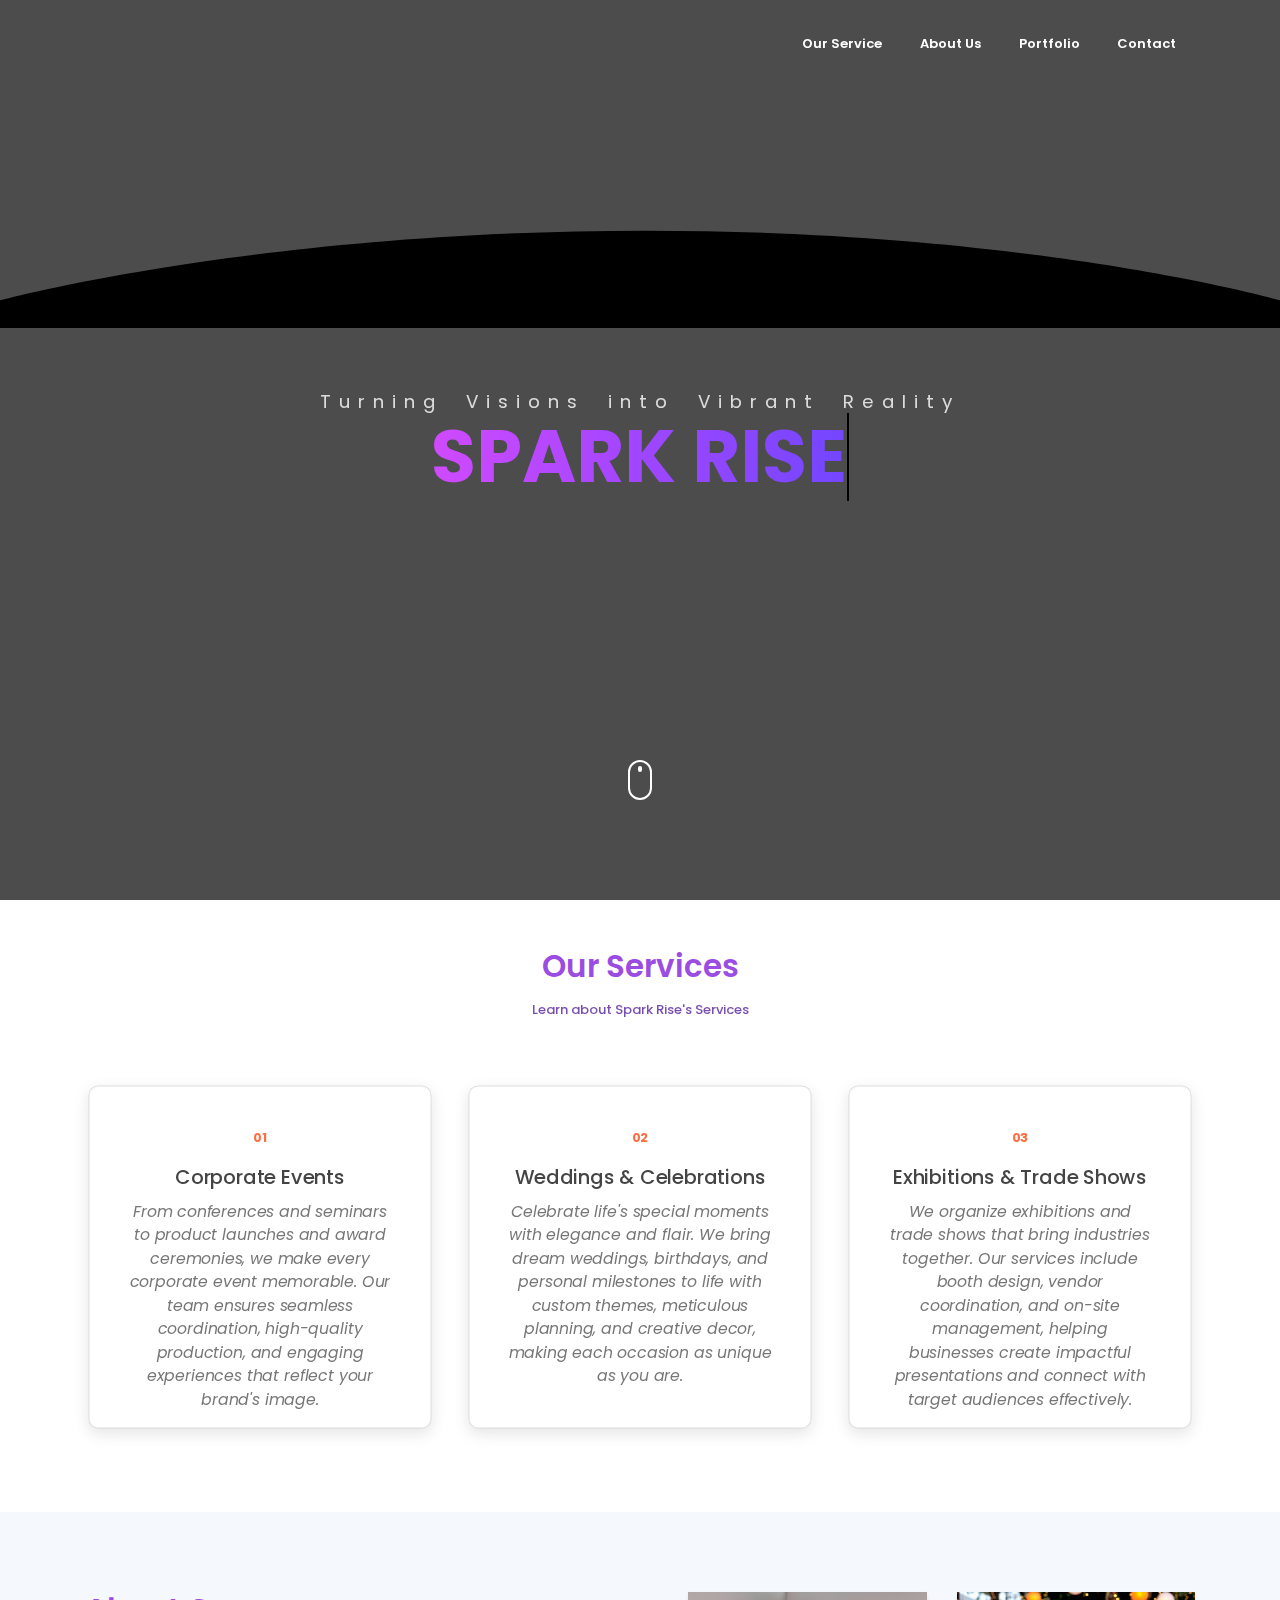
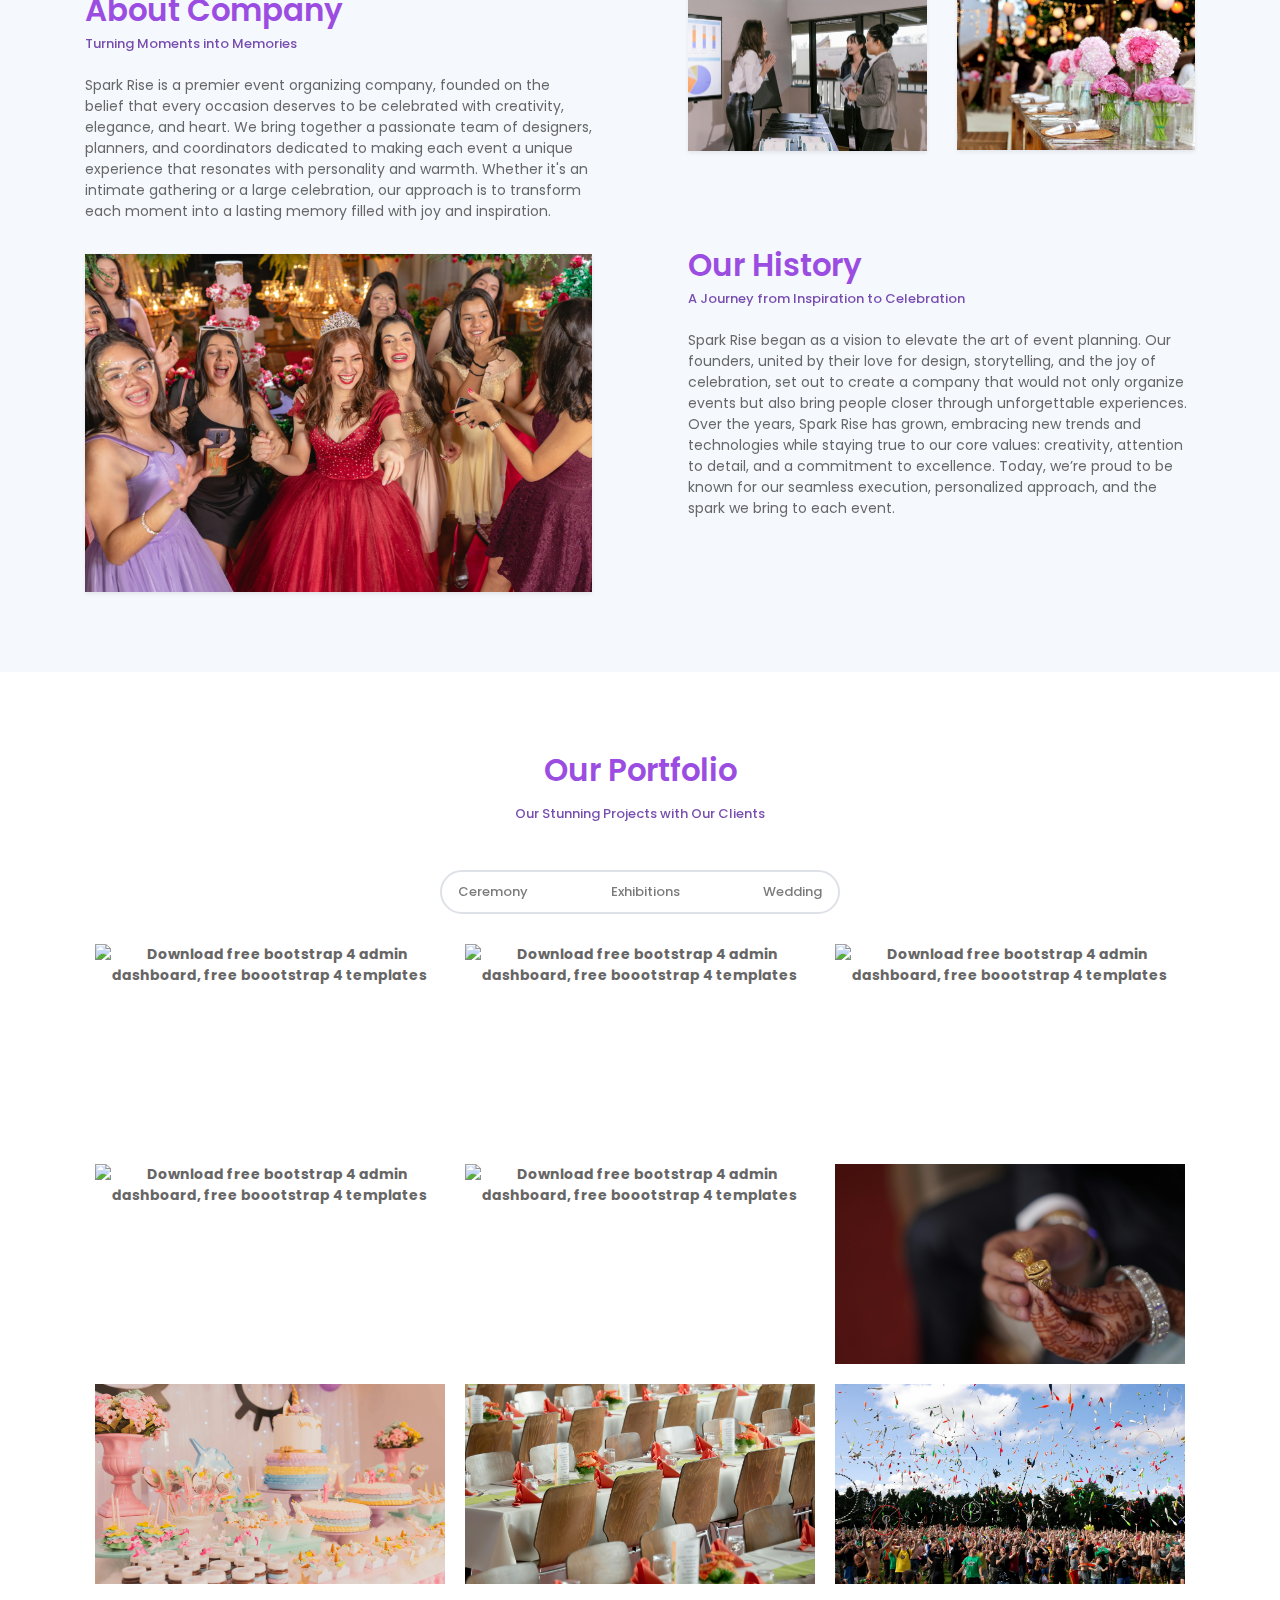
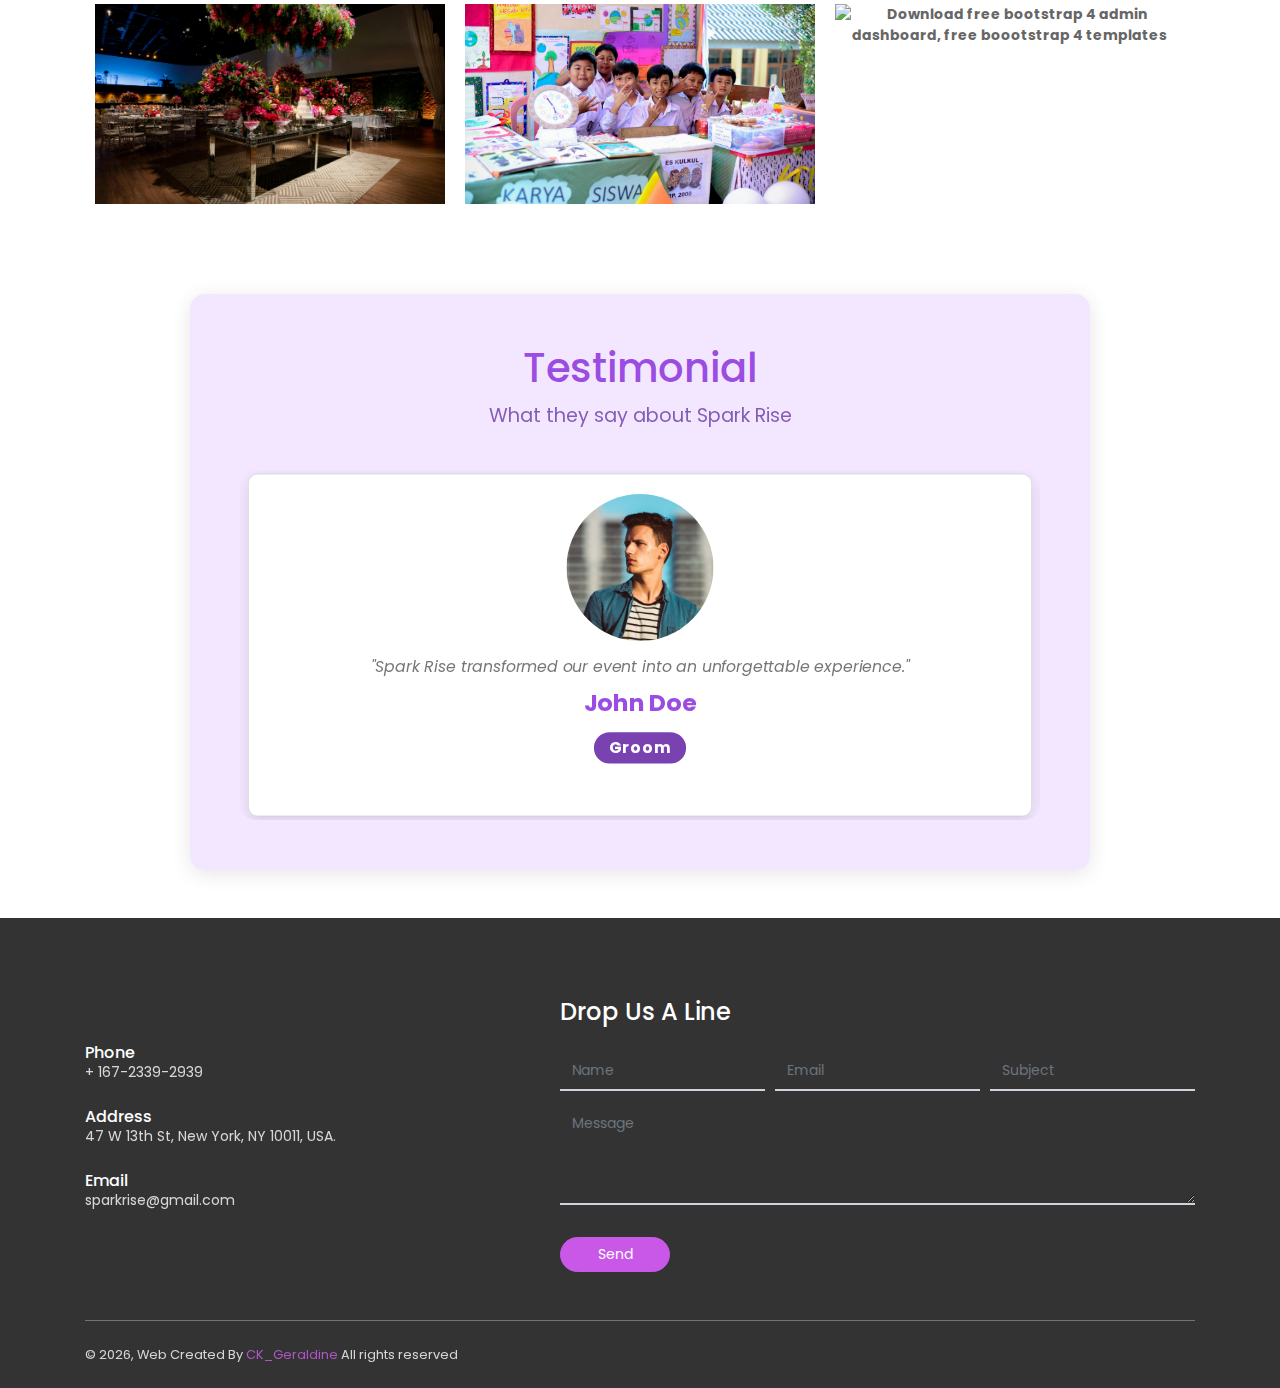
==== commit 32852df1: "Update index.html" ====
--- a/index.html
+++ b/index.html
@@ -8,7 +8,7 @@
     <meta name="author" content="Devcrud">
     <title>Spark Rise Company</title>
     <!-- font icons -->
-    <link rel="stylesheet" href="assets/vendors/themify-icons/css/themify-icons.css">
+    <link rel="stylesheet" href="vendors/themify-icons/css/themify-icons.css">
     <!-- Bootstrap + LeadMark main styles -->
     <link rel="stylesheet" href="css/leadmark.css">
     <link rel="stylesheet" href="css/owl.carousel.min.css">
@@ -21,7 +21,7 @@
     <nav class="navbar custom-navbar navbar-expand-md navbar-light fixed-top" data-spy="affix" data-offset-top="10">
         <div class="container">
             <a class="navbar-brand" href="#">
-                <img src="assets/imgs/logo.svg" alt="" style="width: 2.5cm;">
+                <img src="imgs/logo.svg" alt="" style="width: 2.5cm;">
             </a>
             <button class="navbar-toggler ml-auto" type="button" data-toggle="collapse"
                 data-target="#navbarSupportedContent" aria-controls="navbarSupportedContent" aria-expanded="false"
@@ -53,7 +53,7 @@
     <!-- Page Header -->
     <header class="header">
         <video autoplay muted loop id="backgroundVideo">
-            <source src="assets/imgs/header.mp4" type="video/mp4">
+            <source src="imgs/header.mp4" type="video/mp4">
         </video>
         <div class="overlay">
             <h1 class="subtitle">Turning Visions into Vibrant Reality</h1>
@@ -235,15 +235,15 @@
                         Whether it's an intimate gathering or a large celebration,
                         our approach is to transform each moment into a lasting memory
                         filled with joy and inspiration.</p>
-                    <img src="assets/imgs/about.jpg" alt="" class="w-100 mt-3 shadow-sm">
+                    <img src="imgs/about.jpg" alt="" class="w-100 mt-3 shadow-sm">
                 </div>
                 <div class="col-md-6 pl-md-5">
                     <div class="row">
                         <div class="col-6">
-                            <img src="assets/imgs/about-1.jpg" alt="" class="w-100 shadow-sm">
+                            <img src="imgs/about-1.jpg" alt="" class="w-100 shadow-sm">
                         </div>
                         <div class="col-6">
-                            <img src="assets/imgs/about-2.jpg" alt="" class="w-100 shadow-sm">
+                            <img src="imgs/about-2.jpg" alt="" class="w-100 shadow-sm">
                         </div>
                         <div class="col-12 mt-4">
                             <br><br><br>
@@ -284,10 +284,10 @@
             <div class="portfolio-container">
                 <div class="col-md-6 col-lg-4 web new">
                     <div class="portfolio-item">
-                        <img src="assets/imgs/web-1.jpg" class="img-fluid"
-                            alt="Download free bootstrap 4 admin dashboard, free boootstrap 4 templates">
-                        <div class="content-holder">
-                            <a class="img-popup" href="assets/imgs/web-1.jpg"></a>
+                        <img src="imgs/web-1.jpg" class="img-fluid"
+                            alt="Download free bootstrap 4 admin dashboard, free boootstrap 4 templates">
+                        <div class="content-holder">
+                            <a class="img-popup" href="imgs/web-1.jpg"></a>
                             <div class="text-holder">
                                 <h6 class="heading">WEDDING</h6>
                                 <p class="subheading">Making your beach wedding come true!</p>
@@ -297,10 +297,10 @@
                 </div>
                 <div class="col-md-6 col-lg-4 web new">
                     <div class="portfolio-item">
-                        <img src="assets/imgs/web-2.jpg" class="img-fluid"
-                            alt="Download free bootstrap 4 admin dashboard, free boootstrap 4 templates">
-                        <div class="content-holder">
-                            <a class="img-popup" href="assets/imgs/web-2.jpg"></a>
+                        <img src="imgs/web-2.jpg" class="img-fluid"
+                            alt="Download free bootstrap 4 admin dashboard, free boootstrap 4 templates">
+                        <div class="content-holder">
+                            <a class="img-popup" href="imgs/web-2.jpg"></a>
                             <div class="text-holder">
                                 <h6 class="heading">WEDDING</h6>
                                 <p class="subheading">Allows you and your bridemates enjoy the
@@ -312,10 +312,10 @@
                 
                 <div class="col-md-6 col-lg-4 web">
                     <div class="portfolio-item">
-                        <img src="assets/imgs/web-3.jpg" class="img-fluid"
-                            alt="Download free bootstrap 4 admin dashboard, free boootstrap 4 templates">
-                        <div class="content-holder">
-                            <a class="img-popup" href="assets/imgs/web-3.jpg"></a>
+                        <img src="imgs/web-3.jpg" class="img-fluid"
+                            alt="Download free bootstrap 4 admin dashboard, free boootstrap 4 templates">
+                        <div class="content-holder">
+                            <a class="img-popup" href="imgs/web-3.jpg"></a>
                             <div class="text-holder">
                                 <h6 class="heading">WEDDING</h6>
                                 <p class="subheading">Arrange the Wedding after party without any worry!</p>
@@ -326,10 +326,10 @@
 
                 <div class="col-md-6 col-lg-4 web new">
                     <div class="portfolio-item">
-                        <img src="assets/imgs/web-4.jpg" class="img-fluid"
-                            alt="Download free bootstrap 4 admin dashboard, free boootstrap 4 templates">
-                        <div class="content-holder">
-                            <a class="img-popup" href="assets/imgs/web-4.jpg"></a>
+                        <img src="imgs/web-4.jpg" class="img-fluid"
+                            alt="Download free bootstrap 4 admin dashboard, free boootstrap 4 templates">
+                        <div class="content-holder">
+                            <a class="img-popup" href="imgs/web-4.jpg"></a>
                             <div class="text-holder">
                                 <h6 class="heading">WEDDING</h6>
                                 <p class="subheading">Raise a toast! Outdoor Weddings without issues!</p>
@@ -340,10 +340,10 @@
 
                 <div class="col-md-6 col-lg-4 web new">
                     <div class="portfolio-item">
-                        <img src="assets/imgs/web-5.jpg" class="img-fluid"
-                            alt="Download free bootstrap 4 admin dashboard, free boootstrap 4 templates">
-                        <div class="content-holder">
-                            <a class="img-popup" href="assets/imgs/web-5.jpg"></a>
+                        <img src="imgs/web-5.jpg" class="img-fluid"
+                            alt="Download free bootstrap 4 admin dashboard, free boootstrap 4 templates">
+                        <div class="content-holder">
+                            <a class="img-popup" href="imgs/web-5.jpg"></a>
                             <div class="text-holder">
                                 <h6 class="heading">WEDDING</h6>
                                 <p class="subheading">Inexpensive wedding cakes that are as elegant and perfect for you!</p>
@@ -354,10 +354,10 @@
 
                 <div class="col-md-6 col-lg-4 web new">
                     <div class="portfolio-item">
-                        <img src="assets/imgs/web-6.jpg" class="img-fluid"
-                            alt="Download free bootstrap 4 admin dashboard, free boootstrap 4 templates">
-                        <div class="content-holder">
-                            <a class="img-popup" href="assets/imgs/web-6.jpg"></a>
+                        <img src="imgs/web-6.jpg" class="img-fluid"
+                            alt="Download free bootstrap 4 admin dashboard, free boootstrap 4 templates">
+                        <div class="content-holder">
+                            <a class="img-popup" href="imgs/web-6.jpg"></a>
                             <div class="text-holder">
                                 <h6 class="heading">WEDDING</h6>
                                 <p class="subheading">We can help you find the perfect dress and make up artists!</p>
@@ -369,10 +369,10 @@
 
                 <div class="col-md-6 col-lg-4 advertising">
                     <div class="portfolio-item">
-                        <img src="assets/imgs/advertising-1.jpg" class="img-fluid"
-                            alt="Download free bootstrap 4 admin dashboard, free boootstrap 4 templates">
-                        <div class="content-holder">
-                            <a class="img-popup" href="assets/imgs/advertising-1.jpg"></a>
+                        <img src="imgs/advertising-1.jpg" class="img-fluid"
+                            alt="Download free bootstrap 4 admin dashboard, free boootstrap 4 templates">
+                        <div class="content-holder">
+                            <a class="img-popup" href="imgs/advertising-1.jpg"></a>
                             <div class="text-holder">
                                 <h6 class="heading">CEREMONY</h6>
                                 <p class="subheading">You can have fun and bond with your toddler
@@ -384,10 +384,10 @@
 
                 <div class="col-md-6 col-lg-4 advertising new">
                     <div class="portfolio-item">
-                        <img src="assets/imgs/advertising-2.jpg" class="img-fluid"
-                            alt="Download free bootstrap 4 admin dashboard, free boootstrap 4 templates">
-                        <div class="content-holder">
-                            <a class="img-popup" href="assets/imgs/advertising-2.jpg"></a>
+                        <img src="imgs/advertising-2.jpg" class="img-fluid"
+                            alt="Download free bootstrap 4 admin dashboard, free boootstrap 4 templates">
+                        <div class="content-holder">
+                            <a class="img-popup" href="imgs/advertising-2.jpg"></a>
                             <div class="text-holder">
                                 <h6 class="heading">CEREMONY</h6>
                                 <p class="subheading">Behold! We'll arrange the bext engagement party ever for you!</p>
@@ -399,10 +399,10 @@
 
                 <div class="col-md-6 col-lg-4 advertising new">
                     <div class="portfolio-item">
-                        <img src="assets/imgs/advertising-3.jpg" class="img-fluid"
-                            alt="Download free bootstrap 4 admin dashboard, free boootstrap 4 templates">
-                        <div class="content-holder">
-                            <a class="img-popup" href="assets/imgs/advertising-3.jpg"></a>
+                        <img src="imgs/advertising-3.jpg" class="img-fluid"
+                            alt="Download free bootstrap 4 admin dashboard, free boootstrap 4 templates">
+                        <div class="content-holder">
+                            <a class="img-popup" href="imgs/advertising-3.jpg"></a>
                             <div class="text-holder">
                                 <h6 class="heading">CEREMONY</h6>
                                 <p class="subheading">Spark Rise provides the best food and drinks!</p>
@@ -413,10 +413,10 @@
 
                 <div class="col-md-6 col-lg-4 advertising new">
                     <div class="portfolio-item">
-                        <img src="assets/imgs/advertising-4.jpg" class="img-fluid" alt="Download free bootstrap 4 admin dashboard,
+                        <img src="imgs/advertising-4.jpg" class="img-fluid" alt="Download free bootstrap 4 admin dashboard,
                          free boootstrap 4 templates">
                         <div class="content-holder">
-                            <a class="img-popup" href="assets/imgs/advertising-4.jpg"></a>
+                            <a class="img-popup" href="imgs/advertising-4.jpg"></a>
                             <div class="text-holder">
                                 <h6 class="heading">CEREMONY</h6>
                                 <p class="subheading">Arrange the best formal ceremony!</p>
@@ -427,10 +427,10 @@
                 
                 <div class="col-md-6 col-lg-4 advertising new">
                     <div class="portfolio-item">
-                        <img src="assets/imgs/advertising-5.jpg" class="img-fluid" alt="Download free bootstrap 4 admin dashboard,
+                        <img src="imgs/advertising-5.jpg" class="img-fluid" alt="Download free bootstrap 4 admin dashboard,
                          free boootstrap 4 templates">
                         <div class="content-holder">
-                            <a class="img-popup" href="assets/imgs/advertising-5.jpg"></a>
+                            <a class="img-popup" href="imgs/advertising-5.jpg"></a>
                             <div class="text-holder">
                                 <h6 class="heading">CEREMONY</h6>
                                 <p class="subheading">Fun and engaging graduation ceremony with Spark Rise!</p>
@@ -441,10 +441,10 @@
 
                 <div class="col-md-6 col-lg-4 advertising new">
                     <div class="portfolio-item">
-                        <img src="assets/imgs/advertising-6.jpg" class="img-fluid" alt="Download free bootstrap 4 admin dashboard,
+                        <img src="imgs/advertising-6.jpg" class="img-fluid" alt="Download free bootstrap 4 admin dashboard,
                          free boootstrap 4 templates">
                         <div class="content-holder">
-                            <a class="img-popup" href="assets/imgs/advertising-6.jpg"></a>
+                            <a class="img-popup" href="imgs/advertising-6.jpg"></a>
                             <div class="text-holder">
                                 <h6 class="heading">CEREMONY</h6>
                                 <p class="subheading">Enjoy the best banquet ever!</p>
@@ -455,10 +455,10 @@
 
                 <div class="col-md-6 col-lg-4 branding new">
                     <div class="portfolio-item">
-                        <img src="assets/imgs/branding-1.jpg" class="img-fluid"
-                            alt="Download free bootstrap 4 admin dashboard, free boootstrap 4 templates">
-                        <div class="content-holder">
-                            <a class="img-popup" href="assets/imgs/branding-1.jpg"></a>
+                        <img src="imgs/branding-1.jpg" class="img-fluid"
+                            alt="Download free bootstrap 4 admin dashboard, free boootstrap 4 templates">
+                        <div class="content-holder">
+                            <a class="img-popup" href="imgs/branding-1.jpg"></a>
                             <div class="text-holder">
                                 <h6 class="heading">EXHIBITIONS</h6>
                                 <p class="subheading">Fun and totally-cool exhibition for students' school project!</p>
@@ -469,10 +469,10 @@
 
                 <div class="col-md-6 col-lg-4 branding">
                     <div class="portfolio-item">
-                        <img src="assets/imgs/branding-2.jpg" class="img-fluid"
-                            alt="Download free bootstrap 4 admin dashboard, free boootstrap 4 templates">
-                        <div class="content-holder">
-                            <a class="img-popup" href="assets/imgs/branding-2.jpg"></a>
+                        <img src="imgs/branding-2.jpg" class="img-fluid"
+                            alt="Download free bootstrap 4 admin dashboard, free boootstrap 4 templates">
+                        <div class="content-holder">
+                            <a class="img-popup" href="imgs/branding-2.jpg"></a>
                             <div class="text-holder">
                                 <h6 class="heading">EXHIBITIONS</h6>
                                 <p class="subheading">Bazaar with Spark Rise? Heck yeah!</p>
@@ -483,10 +483,10 @@
 
                 <div class="col-md-6 col-lg-4 branding">
                     <div class="portfolio-item">
-                        <img src="assets/imgs/branding-3.jpg" class="img-fluid"
-                            alt="Download free bootstrap 4 admin dashboard, free boootstrap 4 templates">
-                        <div class="content-holder">
-                            <a class="img-popup" href="assets/imgs/branding-3.jpg"></a>
+                        <img src="imgs/branding-3.jpg" class="img-fluid"
+                            alt="Download free bootstrap 4 admin dashboard, free boootstrap 4 templates">
+                        <div class="content-holder">
+                            <a class="img-popup" href="imgs/branding-3.jpg"></a>
                             <div class="text-holder">
                                 <h6 class="heading">EXHIBITIONS</h6>
                                 <p class="subheading">Outdoor art display? No worries!</p>
@@ -497,10 +497,10 @@
 
                 <div class="col-md-6 col-lg-4 branding new">
                     <div class="portfolio-item">
-                        <img src="assets/imgs/branding-4.jpg" class="img-fluid"
-                            alt="Download free bootstrap 4 admin dashboard, free boootstrap 4 templates">
-                        <div class="content-holder">
-                            <a class="img-popup" href="assets/imgs/branding-4.jpg"></a>
+                        <img src="imgs/branding-4.jpg" class="img-fluid"
+                            alt="Download free bootstrap 4 admin dashboard, free boootstrap 4 templates">
+                        <div class="content-holder">
+                            <a class="img-popup" href="imgs/branding-4.jpg"></a>
                             <div class="text-holder">
                                 <h6 class="heading">EXHIBITIONS</h6>
                                 <p class="subheading">Indoor seminar, make it fun and engaging!</p>
@@ -510,10 +510,10 @@
                 </div>
                 <div class="col-md-6 col-lg-4 branding">
                     <div class="portfolio-item">
-                        <img src="assets/imgs/branding-5.jpg" class="img-fluid"
-                            alt="Download free bootstrap 4 admin dashboard, free boootstrap 4 templates">
-                        <div class="content-holder">
-                            <a class="img-popup" href="assets/imgs/branding-5.jpg"></a>
+                        <img src="imgs/branding-5.jpg" class="img-fluid"
+                            alt="Download free bootstrap 4 admin dashboard, free boootstrap 4 templates">
+                        <div class="content-holder">
+                            <a class="img-popup" href="imgs/branding-5.jpg"></a>
                             <div class="text-holder">
                                 <h6 class="heading">EXHIBITIONS</h6>
                                 <p class="subheading">We help you find vendors for your art exhibition!</p>
@@ -523,10 +523,10 @@
                 </div>
                 <div class="col-md-6 col-lg-4 branding">
                     <div class="portfolio-item">
-                        <img src="assets/imgs/branding-6.jpg" class="img-fluid"
-                            alt="Download free bootstrap 4 admin dashboard, free boootstrap 4 templates">
-                        <div class="content-holder">
-                            <a class="img-popup" href="assets/imgs/branding-6.jpg"></a>
+                        <img src="imgs/branding-6.jpg" class="img-fluid"
+                            alt="Download free bootstrap 4 admin dashboard, free boootstrap 4 templates">
+                        <div class="content-holder">
+                            <a class="img-popup" href="imgs/branding-6.jpg"></a>
                             <div class="text-holder">
                                 <h6 class="heading">EXHIBITIONS</h6>
                                 <p class="subheading">Fun workshop with Spark Rise!</p>
@@ -550,31 +550,31 @@
             <!-- Carousel track -->
             <div class="carousel-track">
                 <div class="card">
-                    <img src="assets/imgs/avatar-2.jpg" alt="John Doe">
+                    <img src="imgs/avatar-2.jpg" alt="John Doe">
                     <p>"Spark Rise transformed our event into an unforgettable experience."</p>
                     <h4>John Doe</h4>
                     <span class="badge">Groom</span>
                 </div>
                 <div class="card">
-                    <img src="assets/imgs/avatar-1.jpg" alt="Jane Smith">
+                    <img src="imgs/avatar-1.jpg" alt="Jane Smith">
                     <p>"The team went above and beyond to make sure everything was perfect."</p>
                     <h4>Jane Smith</h4>
                     <span class="badge">Bride</span>
                 </div>
                 <div class="card">
-                    <img src="assets/imgs/avatar-4.jpg" alt="Emily Davis">
+                    <img src="imgs/avatar-4.jpg" alt="Emily Davis">
                     <p>"I cannot recommend Spark Rise enough. Professional, creative, and reliable!"</p>
                     <h4>Emily Davis</h4>
                     <span class="badge">Event Planner</span>
                 </div>
                 <div class="card">
-                    <img src="assets/imgs/avatar.jpg" alt="Michael Johnson">
+                    <img src="imgs/avatar.jpg" alt="Michael Johnson">
                     <p>"The best decision we made for our event. Highly recommended!"</p>
                     <h4>Michael Johnson</h4>
                     <span class="badge">Best Man</span>
                 </div>
                 <div class="card">
-                    <img src="assets/imgs/avatar-3" alt="Sarah Lee">
+                    <img src="imgs/avatar-3" alt="Sarah Lee">
                     <p>"A seamless experience from start to finish. Thank you, Spark Rise!"</p>
                     <h4>Sarah Lee</h4>
                     <span class="badge">Wedding Planner</span>
@@ -644,17 +644,17 @@
     </section>
 
     <!-- core  -->
-    <script src="assets/vendors/jquery/jquery-3.4.1.js"></script>
-    <script src="assets/vendors/bootstrap/bootstrap.bundle.js"></script>
+    <script src="vendors/jquery/jquery-3.4.1.js"></script>
+    <script src="vendors/bootstrap/bootstrap.bundle.js"></script>
 
     <!-- bootstrap 3 affix -->
-    <script src="assets/vendors/bootstrap/bootstrap.affix.js"></script>
+    <script src="vendors/bootstrap/bootstrap.affix.js"></script>
 
     <!-- Isotope -->
-    <script src="assets/vendors/isotope/isotope.pkgd.js"></script>
+    <script src="vendors/isotope/isotope.pkgd.js"></script>
 
     <!-- LeadMark js -->
-    <script src="assets/js/leadmark.js"></script>
+    <script src="js/leadmark.js"></script>
 
 </body>
 
--- a/vendors/themify-icons/css/themify-icons.css
+++ b/vendors/themify-icons/css/themify-icons.css
@@ -0,0 +1,1081 @@
+@font-face {
+	font-family: 'themify';
+	src:url("../fonts/themify.eot?-fvbane");
+	src:url("../fonts/themify.eot?#iefix-fvbane") format("embedded-opentype"),
+		url("../fonts/themify.woff?-fvbane") format("woff"),
+		url("../fonts/themify.ttf?-fvbane") format("truetype"),
+		url("../fonts/themify.svg?-fvbane#themify") format("svg");
+	font-weight: normal;
+	font-style: normal;
+}
+
+[class^="ti-"], [class*=" ti-"] {
+	font-family: 'themify';
+	speak: none;
+	font-style: normal;
+	font-weight: normal;
+	font-variant: normal;
+	text-transform: none;
+	line-height: 1;
+
+	/* Better Font Rendering =========== */
+	-webkit-font-smoothing: antialiased;
+	-moz-osx-font-smoothing: grayscale;
+}
+
+.ti-wand:before {
+	content: "\e600";
+}
+.ti-volume:before {
+	content: "\e601";
+}
+.ti-user:before {
+	content: "\e602";
+}
+.ti-unlock:before {
+	content: "\e603";
+}
+.ti-unlink:before {
+	content: "\e604";
+}
+.ti-trash:before {
+	content: "\e605";
+}
+.ti-thought:before {
+	content: "\e606";
+}
+.ti-target:before {
+	content: "\e607";
+}
+.ti-tag:before {
+	content: "\e608";
+}
+.ti-tablet:before {
+	content: "\e609";
+}
+.ti-star:before {
+	content: "\e60a";
+}
+.ti-spray:before {
+	content: "\e60b";
+}
+.ti-signal:before {
+	content: "\e60c";
+}
+.ti-shopping-cart:before {
+	content: "\e60d";
+}
+.ti-shopping-cart-full:before {
+	content: "\e60e";
+}
+.ti-settings:before {
+	content: "\e60f";
+}
+.ti-search:before {
+	content: "\e610";
+}
+.ti-zoom-in:before {
+	content: "\e611";
+}
+.ti-zoom-out:before {
+	content: "\e612";
+}
+.ti-cut:before {
+	content: "\e613";
+}
+.ti-ruler:before {
+	content: "\e614";
+}
+.ti-ruler-pencil:before {
+	content: "\e615";
+}
+.ti-ruler-alt:before {
+	content: "\e616";
+}
+.ti-bookmark:before {
+	content: "\e617";
+}
+.ti-bookmark-alt:before {
+	content: "\e618";
+}
+.ti-reload:before {
+	content: "\e619";
+}
+.ti-plus:before {
+	content: "\e61a";
+}
+.ti-pin:before {
+	content: "\e61b";
+}
+.ti-pencil:before {
+	content: "\e61c";
+}
+.ti-pencil-alt:before {
+	content: "\e61d";
+}
+.ti-paint-roller:before {
+	content: "\e61e";
+}
+.ti-paint-bucket:before {
+	content: "\e61f";
+}
+.ti-na:before {
+	content: "\e620";
+}
+.ti-mobile:before {
+	content: "\e621";
+}
+.ti-minus:before {
+	content: "\e622";
+}
+.ti-medall:before {
+	content: "\e623";
+}
+.ti-medall-alt:before {
+	content: "\e624";
+}
+.ti-marker:before {
+	content: "\e625";
+}
+.ti-marker-alt:before {
+	content: "\e626";
+}
+.ti-arrow-up:before {
+	content: "\e627";
+}
+.ti-arrow-right:before {
+	content: "\e628";
+}
+.ti-arrow-left:before {
+	content: "\e629";
+}
+.ti-arrow-down:before {
+	content: "\e62a";
+}
+.ti-lock:before {
+	content: "\e62b";
+}
+.ti-location-arrow:before {
+	content: "\e62c";
+}
+.ti-link:before {
+	content: "\e62d";
+}
+.ti-layout:before {
+	content: "\e62e";
+}
+.ti-layers:before {
+	content: "\e62f";
+}
+.ti-layers-alt:before {
+	content: "\e630";
+}
+.ti-key:before {
+	content: "\e631";
+}
+.ti-import:before {
+	content: "\e632";
+}
+.ti-image:before {
+	content: "\e633";
+}
+.ti-heart:before {
+	content: "\e634";
+}
+.ti-heart-broken:before {
+	content: "\e635";
+}
+.ti-hand-stop:before {
+	content: "\e636";
+}
+.ti-hand-open:before {
+	content: "\e637";
+}
+.ti-hand-drag:before {
+	content: "\e638";
+}
+.ti-folder:before {
+	content: "\e639";
+}
+.ti-flag:before {
+	content: "\e63a";
+}
+.ti-flag-alt:before {
+	content: "\e63b";
+}
+.ti-flag-alt-2:before {
+	content: "\e63c";
+}
+.ti-eye:before {
+	content: "\e63d";
+}
+.ti-export:before {
+	content: "\e63e";
+}
+.ti-exchange-vertical:before {
+	content: "\e63f";
+}
+.ti-desktop:before {
+	content: "\e640";
+}
+.ti-cup:before {
+	content: "\e641";
+}
+.ti-crown:before {
+	content: "\e642";
+}
+.ti-comments:before {
+	content: "\e643";
+}
+.ti-comment:before {
+	content: "\e644";
+}
+.ti-comment-alt:before {
+	content: "\e645";
+}
+.ti-close:before {
+	content: "\e646";
+}
+.ti-clip:before {
+	content: "\e647";
+}
+.ti-angle-up:before {
+	content: "\e648";
+}
+.ti-angle-right:before {
+	content: "\e649";
+}
+.ti-angle-left:before {
+	content: "\e64a";
+}
+.ti-angle-down:before {
+	content: "\e64b";
+}
+.ti-check:before {
+	content: "\e64c";
+}
+.ti-check-box:before {
+	content: "\e64d";
+}
+.ti-camera:before {
+	content: "\e64e";
+}
+.ti-announcement:before {
+	content: "\e64f";
+}
+.ti-brush:before {
+	content: "\e650";
+}
+.ti-briefcase:before {
+	content: "\e651";
+}
+.ti-bolt:before {
+	content: "\e652";
+}
+.ti-bolt-alt:before {
+	content: "\e653";
+}
+.ti-blackboard:before {
+	content: "\e654";
+}
+.ti-bag:before {
+	content: "\e655";
+}
+.ti-move:before {
+	content: "\e656";
+}
+.ti-arrows-vertical:before {
+	content: "\e657";
+}
+.ti-arrows-horizontal:before {
+	content: "\e658";
+}
+.ti-fullscreen:before {
+	content: "\e659";
+}
+.ti-arrow-top-right:before {
+	content: "\e65a";
+}
+.ti-arrow-top-left:before {
+	content: "\e65b";
+}
+.ti-arrow-circle-up:before {
+	content: "\e65c";
+}
+.ti-arrow-circle-right:before {
+	content: "\e65d";
+}
+.ti-arrow-circle-left:before {
+	content: "\e65e";
+}
+.ti-arrow-circle-down:before {
+	content: "\e65f";
+}
+.ti-angle-double-up:before {
+	content: "\e660";
+}
+.ti-angle-double-right:before {
+	content: "\e661";
+}
+.ti-angle-double-left:before {
+	content: "\e662";
+}
+.ti-angle-double-down:before {
+	content: "\e663";
+}
+.ti-zip:before {
+	content: "\e664";
+}
+.ti-world:before {
+	content: "\e665";
+}
+.ti-wheelchair:before {
+	content: "\e666";
+}
+.ti-view-list:before {
+	content: "\e667";
+}
+.ti-view-list-alt:before {
+	content: "\e668";
+}
+.ti-view-grid:before {
+	content: "\e669";
+}
+.ti-uppercase:before {
+	content: "\e66a";
+}
+.ti-upload:before {
+	content: "\e66b";
+}
+.ti-underline:before {
+	content: "\e66c";
+}
+.ti-truck:before {
+	content: "\e66d";
+}
+.ti-timer:before {
+	content: "\e66e";
+}
+.ti-ticket:before {
+	content: "\e66f";
+}
+.ti-thumb-up:before {
+	content: "\e670";
+}
+.ti-thumb-down:before {
+	content: "\e671";
+}
+.ti-text:before {
+	content: "\e672";
+}
+.ti-stats-up:before {
+	content: "\e673";
+}
+.ti-stats-down:before {
+	content: "\e674";
+}
+.ti-split-v:before {
+	content: "\e675";
+}
+.ti-split-h:before {
+	content: "\e676";
+}
+.ti-smallcap:before {
+	content: "\e677";
+}
+.ti-shine:before {
+	content: "\e678";
+}
+.ti-shift-right:before {
+	content: "\e679";
+}
+.ti-shift-left:before {
+	content: "\e67a";
+}
+.ti-shield:before {
+	content: "\e67b";
+}
+.ti-notepad:before {
+	content: "\e67c";
+}
+.ti-server:before {
+	content: "\e67d";
+}
+.ti-quote-right:before {
+	content: "\e67e";
+}
+.ti-quote-left:before {
+	content: "\e67f";
+}
+.ti-pulse:before {
+	content: "\e680";
+}
+.ti-printer:before {
+	content: "\e681";
+}
+.ti-power-off:before {
+	content: "\e682";
+}
+.ti-plug:before {
+	content: "\e683";
+}
+.ti-pie-chart:before {
+	content: "\e684";
+}
+.ti-paragraph:before {
+	content: "\e685";
+}
+.ti-panel:before {
+	content: "\e686";
+}
+.ti-package:before {
+	content: "\e687";
+}
+.ti-music:before {
+	content: "\e688";
+}
+.ti-music-alt:before {
+	content: "\e689";
+}
+.ti-mouse:before {
+	content: "\e68a";
+}
+.ti-mouse-alt:before {
+	content: "\e68b";
+}
+.ti-money:before {
+	content: "\e68c";
+}
+.ti-microphone:before {
+	content: "\e68d";
+}
+.ti-menu:before {
+	content: "\e68e";
+}
+.ti-menu-alt:before {
+	content: "\e68f";
+}
+.ti-map:before {
+	content: "\e690";
+}
+.ti-map-alt:before {
+	content: "\e691";
+}
+.ti-loop:before {
+	content: "\e692";
+}
+.ti-location-pin:before {
+	content: "\e693";
+}
+.ti-list:before {
+	content: "\e694";
+}
+.ti-light-bulb:before {
+	content: "\e695";
+}
+.ti-Italic:before {
+	content: "\e696";
+}
+.ti-info:before {
+	content: "\e697";
+}
+.ti-infinite:before {
+	content: "\e698";
+}
+.ti-id-badge:before {
+	content: "\e699";
+}
+.ti-hummer:before {
+	content: "\e69a";
+}
+.ti-home:before {
+	content: "\e69b";
+}
+.ti-help:before {
+	content: "\e69c";
+}
+.ti-headphone:before {
+	content: "\e69d";
+}
+.ti-harddrives:before {
+	content: "\e69e";
+}
+.ti-harddrive:before {
+	content: "\e69f";
+}
+.ti-gift:before {
+	content: "\e6a0";
+}
+.ti-game:before {
+	content: "\e6a1";
+}
+.ti-filter:before {
+	content: "\e6a2";
+}
+.ti-files:before {
+	content: "\e6a3";
+}
+.ti-file:before {
+	content: "\e6a4";
+}
+.ti-eraser:before {
+	content: "\e6a5";
+}
+.ti-envelope:before {
+	content: "\e6a6";
+}
+.ti-download:before {
+	content: "\e6a7";
+}
+.ti-direction:before {
+	content: "\e6a8";
+}
+.ti-direction-alt:before {
+	content: "\e6a9";
+}
+.ti-dashboard:before {
+	content: "\e6aa";
+}
+.ti-control-stop:before {
+	content: "\e6ab";
+}
+.ti-control-shuffle:before {
+	content: "\e6ac";
+}
+.ti-control-play:before {
+	content: "\e6ad";
+}
+.ti-control-pause:before {
+	content: "\e6ae";
+}
+.ti-control-forward:before {
+	content: "\e6af";
+}
+.ti-control-backward:before {
+	content: "\e6b0";
+}
+.ti-cloud:before {
+	content: "\e6b1";
+}
+.ti-cloud-up:before {
+	content: "\e6b2";
+}
+.ti-cloud-down:before {
+	content: "\e6b3";
+}
+.ti-clipboard:before {
+	content: "\e6b4";
+}
+.ti-car:before {
+	content: "\e6b5";
+}
+.ti-calendar:before {
+	content: "\e6b6";
+}
+.ti-book:before {
+	content: "\e6b7";
+}
+.ti-bell:before {
+	content: "\e6b8";
+}
+.ti-basketball:before {
+	content: "\e6b9";
+}
+.ti-bar-chart:before {
+	content: "\e6ba";
+}
+.ti-bar-chart-alt:before {
+	content: "\e6bb";
+}
+.ti-back-right:before {
+	content: "\e6bc";
+}
+.ti-back-left:before {
+	content: "\e6bd";
+}
+.ti-arrows-corner:before {
+	content: "\e6be";
+}
+.ti-archive:before {
+	content: "\e6bf";
+}
+.ti-anchor:before {
+	content: "\e6c0";
+}
+.ti-align-right:before {
+	content: "\e6c1";
+}
+.ti-align-left:before {
+	content: "\e6c2";
+}
+.ti-align-justify:before {
+	content: "\e6c3";
+}
+.ti-align-center:before {
+	content: "\e6c4";
+}
+.ti-alert:before {
+	content: "\e6c5";
+}
+.ti-alarm-clock:before {
+	content: "\e6c6";
+}
+.ti-agenda:before {
+	content: "\e6c7";
+}
+.ti-write:before {
+	content: "\e6c8";
+}
+.ti-window:before {
+	content: "\e6c9";
+}
+.ti-widgetized:before {
+	content: "\e6ca";
+}
+.ti-widget:before {
+	content: "\e6cb";
+}
+.ti-widget-alt:before {
+	content: "\e6cc";
+}
+.ti-wallet:before {
+	content: "\e6cd";
+}
+.ti-video-clapper:before {
+	content: "\e6ce";
+}
+.ti-video-camera:before {
+	content: "\e6cf";
+}
+.ti-vector:before {
+	content: "\e6d0";
+}
+.ti-themify-logo:before {
+	content: "\e6d1";
+}
+.ti-themify-favicon:before {
+	content: "\e6d2";
+}
+.ti-themify-favicon-alt:before {
+	content: "\e6d3";
+}
+.ti-support:before {
+	content: "\e6d4";
+}
+.ti-stamp:before {
+	content: "\e6d5";
+}
+.ti-split-v-alt:before {
+	content: "\e6d6";
+}
+.ti-slice:before {
+	content: "\e6d7";
+}
+.ti-shortcode:before {
+	content: "\e6d8";
+}
+.ti-shift-right-alt:before {
+	content: "\e6d9";
+}
+.ti-shift-left-alt:before {
+	content: "\e6da";
+}
+.ti-ruler-alt-2:before {
+	content: "\e6db";
+}
+.ti-receipt:before {
+	content: "\e6dc";
+}
+.ti-pin2:before {
+	content: "\e6dd";
+}
+.ti-pin-alt:before {
+	content: "\e6de";
+}
+.ti-pencil-alt2:before {
+	content: "\e6df";
+}
+.ti-palette:before {
+	content: "\e6e0";
+}
+.ti-more:before {
+	content: "\e6e1";
+}
+.ti-more-alt:before {
+	content: "\e6e2";
+}
+.ti-microphone-alt:before {
+	content: "\e6e3";
+}
+.ti-magnet:before {
+	content: "\e6e4";
+}
+.ti-line-double:before {
+	content: "\e6e5";
+}
+.ti-line-dotted:before {
+	content: "\e6e6";
+}
+.ti-line-dashed:before {
+	content: "\e6e7";
+}
+.ti-layout-width-full:before {
+	content: "\e6e8";
+}
+.ti-layout-width-default:before {
+	content: "\e6e9";
+}
+.ti-layout-width-default-alt:before {
+	content: "\e6ea";
+}
+.ti-layout-tab:before {
+	content: "\e6eb";
+}
+.ti-layout-tab-window:before {
+	content: "\e6ec";
+}
+.ti-layout-tab-v:before {
+	content: "\e6ed";
+}
+.ti-layout-tab-min:before {
+	content: "\e6ee";
+}
+.ti-layout-slider:before {
+	content: "\e6ef";
+}
+.ti-layout-slider-alt:before {
+	content: "\e6f0";
+}
+.ti-layout-sidebar-right:before {
+	content: "\e6f1";
+}
+.ti-layout-sidebar-none:before {
+	content: "\e6f2";
+}
+.ti-layout-sidebar-left:before {
+	content: "\e6f3";
+}
+.ti-layout-placeholder:before {
+	content: "\e6f4";
+}
+.ti-layout-menu:before {
+	content: "\e6f5";
+}
+.ti-layout-menu-v:before {
+	content: "\e6f6";
+}
+.ti-layout-menu-separated:before {
+	content: "\e6f7";
+}
+.ti-layout-menu-full:before {
+	content: "\e6f8";
+}
+.ti-layout-media-right-alt:before {
+	content: "\e6f9";
+}
+.ti-layout-media-right:before {
+	content: "\e6fa";
+}
+.ti-layout-media-overlay:before {
+	content: "\e6fb";
+}
+.ti-layout-media-overlay-alt:before {
+	content: "\e6fc";
+}
+.ti-layout-media-overlay-alt-2:before {
+	content: "\e6fd";
+}
+.ti-layout-media-left-alt:before {
+	content: "\e6fe";
+}
+.ti-layout-media-left:before {
+	content: "\e6ff";
+}
+.ti-layout-media-center-alt:before {
+	content: "\e700";
+}
+.ti-layout-media-center:before {
+	content: "\e701";
+}
+.ti-layout-list-thumb:before {
+	content: "\e702";
+}
+.ti-layout-list-thumb-alt:before {
+	content: "\e703";
+}
+.ti-layout-list-post:before {
+	content: "\e704";
+}
+.ti-layout-list-large-image:before {
+	content: "\e705";
+}
+.ti-layout-line-solid:before {
+	content: "\e706";
+}
+.ti-layout-grid4:before {
+	content: "\e707";
+}
+.ti-layout-grid3:before {
+	content: "\e708";
+}
+.ti-layout-grid2:before {
+	content: "\e709";
+}
+.ti-layout-grid2-thumb:before {
+	content: "\e70a";
+}
+.ti-layout-cta-right:before {
+	content: "\e70b";
+}
+.ti-layout-cta-left:before {
+	content: "\e70c";
+}
+.ti-layout-cta-center:before {
+	content: "\e70d";
+}
+.ti-layout-cta-btn-right:before {
+	content: "\e70e";
+}
+.ti-layout-cta-btn-left:before {
+	content: "\e70f";
+}
+.ti-layout-column4:before {
+	content: "\e710";
+}
+.ti-layout-column3:before {
+	content: "\e711";
+}
+.ti-layout-column2:before {
+	content: "\e712";
+}
+.ti-layout-accordion-separated:before {
+	content: "\e713";
+}
+.ti-layout-accordion-merged:before {
+	content: "\e714";
+}
+.ti-layout-accordion-list:before {
+	content: "\e715";
+}
+.ti-ink-pen:before {
+	content: "\e716";
+}
+.ti-info-alt:before {
+	content: "\e717";
+}
+.ti-help-alt:before {
+	content: "\e718";
+}
+.ti-headphone-alt:before {
+	content: "\e719";
+}
+.ti-hand-point-up:before {
+	content: "\e71a";
+}
+.ti-hand-point-right:before {
+	content: "\e71b";
+}
+.ti-hand-point-left:before {
+	content: "\e71c";
+}
+.ti-hand-point-down:before {
+	content: "\e71d";
+}
+.ti-gallery:before {
+	content: "\e71e";
+}
+.ti-face-smile:before {
+	content: "\e71f";
+}
+.ti-face-sad:before {
+	content: "\e720";
+}
+.ti-credit-card:before {
+	content: "\e721";
+}
+.ti-control-skip-forward:before {
+	content: "\e722";
+}
+.ti-control-skip-backward:before {
+	content: "\e723";
+}
+.ti-control-record:before {
+	content: "\e724";
+}
+.ti-control-eject:before {
+	content: "\e725";
+}
+.ti-comments-smiley:before {
+	content: "\e726";
+}
+.ti-brush-alt:before {
+	content: "\e727";
+}
+.ti-youtube:before {
+	content: "\e728";
+}
+.ti-vimeo:before {
+	content: "\e729";
+}
+.ti-twitter:before {
+	content: "\e72a";
+}
+.ti-time:before {
+	content: "\e72b";
+}
+.ti-tumblr:before {
+	content: "\e72c";
+}
+.ti-skype:before {
+	content: "\e72d";
+}
+.ti-share:before {
+	content: "\e72e";
+}
+.ti-share-alt:before {
+	content: "\e72f";
+}
+.ti-rocket:before {
+	content: "\e730";
+}
+.ti-pinterest:before {
+	content: "\e731";
+}
+.ti-new-window:before {
+	content: "\e732";
+}
+.ti-microsoft:before {
+	content: "\e733";
+}
+.ti-list-ol:before {
+	content: "\e734";
+}
+.ti-linkedin:before {
+	content: "\e735";
+}
+.ti-layout-sidebar-2:before {
+	content: "\e736";
+}
+.ti-layout-grid4-alt:before {
+	content: "\e737";
+}
+.ti-layout-grid3-alt:before {
+	content: "\e738";
+}
+.ti-layout-grid2-alt:before {
+	content: "\e739";
+}
+.ti-layout-column4-alt:before {
+	content: "\e73a";
+}
+.ti-layout-column3-alt:before {
+	content: "\e73b";
+}
+.ti-layout-column2-alt:before {
+	content: "\e73c";
+}
+.ti-instagram:before {
+	content: "\e73d";
+}
+.ti-google:before {
+	content: "\e73e";
+}
+.ti-github:before {
+	content: "\e73f";
+}
+.ti-flickr:before {
+	content: "\e740";
+}
+.ti-facebook:before {
+	content: "\e741";
+}
+.ti-dropbox:before {
+	content: "\e742";
+}
+.ti-dribbble:before {
+	content: "\e743";
+}
+.ti-apple:before {
+	content: "\e744";
+}
+.ti-android:before {
+	content: "\e745";
+}
+.ti-save:before {
+	content: "\e746";
+}
+.ti-save-alt:before {
+	content: "\e747";
+}
+.ti-yahoo:before {
+	content: "\e748";
+}
+.ti-wordpress:before {
+	content: "\e749";
+}
+.ti-vimeo-alt:before {
+	content: "\e74a";
+}
+.ti-twitter-alt:before {
+	content: "\e74b";
+}
+.ti-tumblr-alt:before {
+	content: "\e74c";
+}
+.ti-trello:before {
+	content: "\e74d";
+}
+.ti-stack-overflow:before {
+	content: "\e74e";
+}
+.ti-soundcloud:before {
+	content: "\e74f";
+}
+.ti-sharethis:before {
+	content: "\e750";
+}
+.ti-sharethis-alt:before {
+	content: "\e751";
+}
+.ti-reddit:before {
+	content: "\e752";
+}
+.ti-pinterest-alt:before {
+	content: "\e753";
+}
+.ti-microsoft-alt:before {
+	content: "\e754";
+}
+.ti-linux:before {
+	content: "\e755";
+}
+.ti-jsfiddle:before {
+	content: "\e756";
+}
+.ti-joomla:before {
+	content: "\e757";
+}
+.ti-html5:before {
+	content: "\e758";
+}
+.ti-flickr-alt:before {
+	content: "\e759";
+}
+.ti-email:before {
+	content: "\e75a";
+}
+.ti-drupal:before {
+	content: "\e75b";
+}
+.ti-dropbox-alt:before {
+	content: "\e75c";
+}
+.ti-css3:before {
+	content: "\e75d";
+}
+.ti-rss:before {
+	content: "\e75e";
+}
+.ti-rss-alt:before {
+	content: "\e75f";
+}
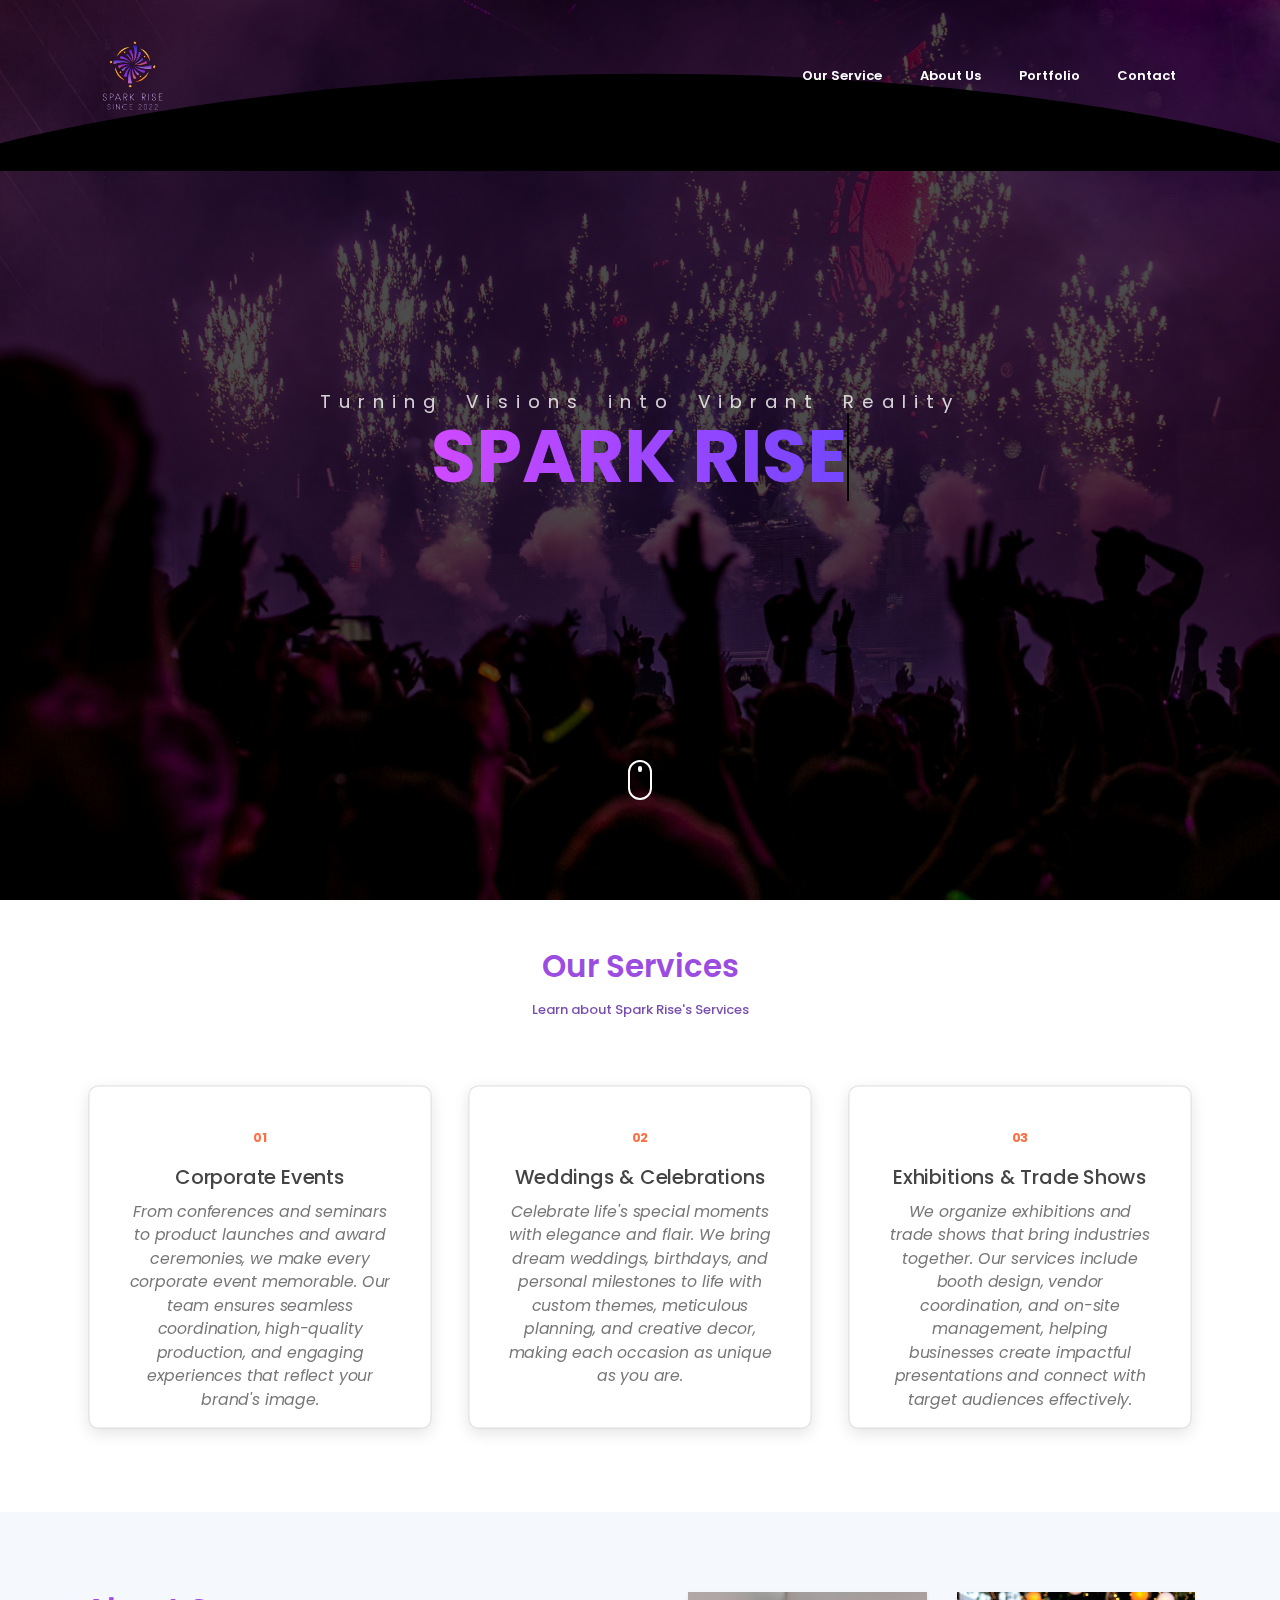
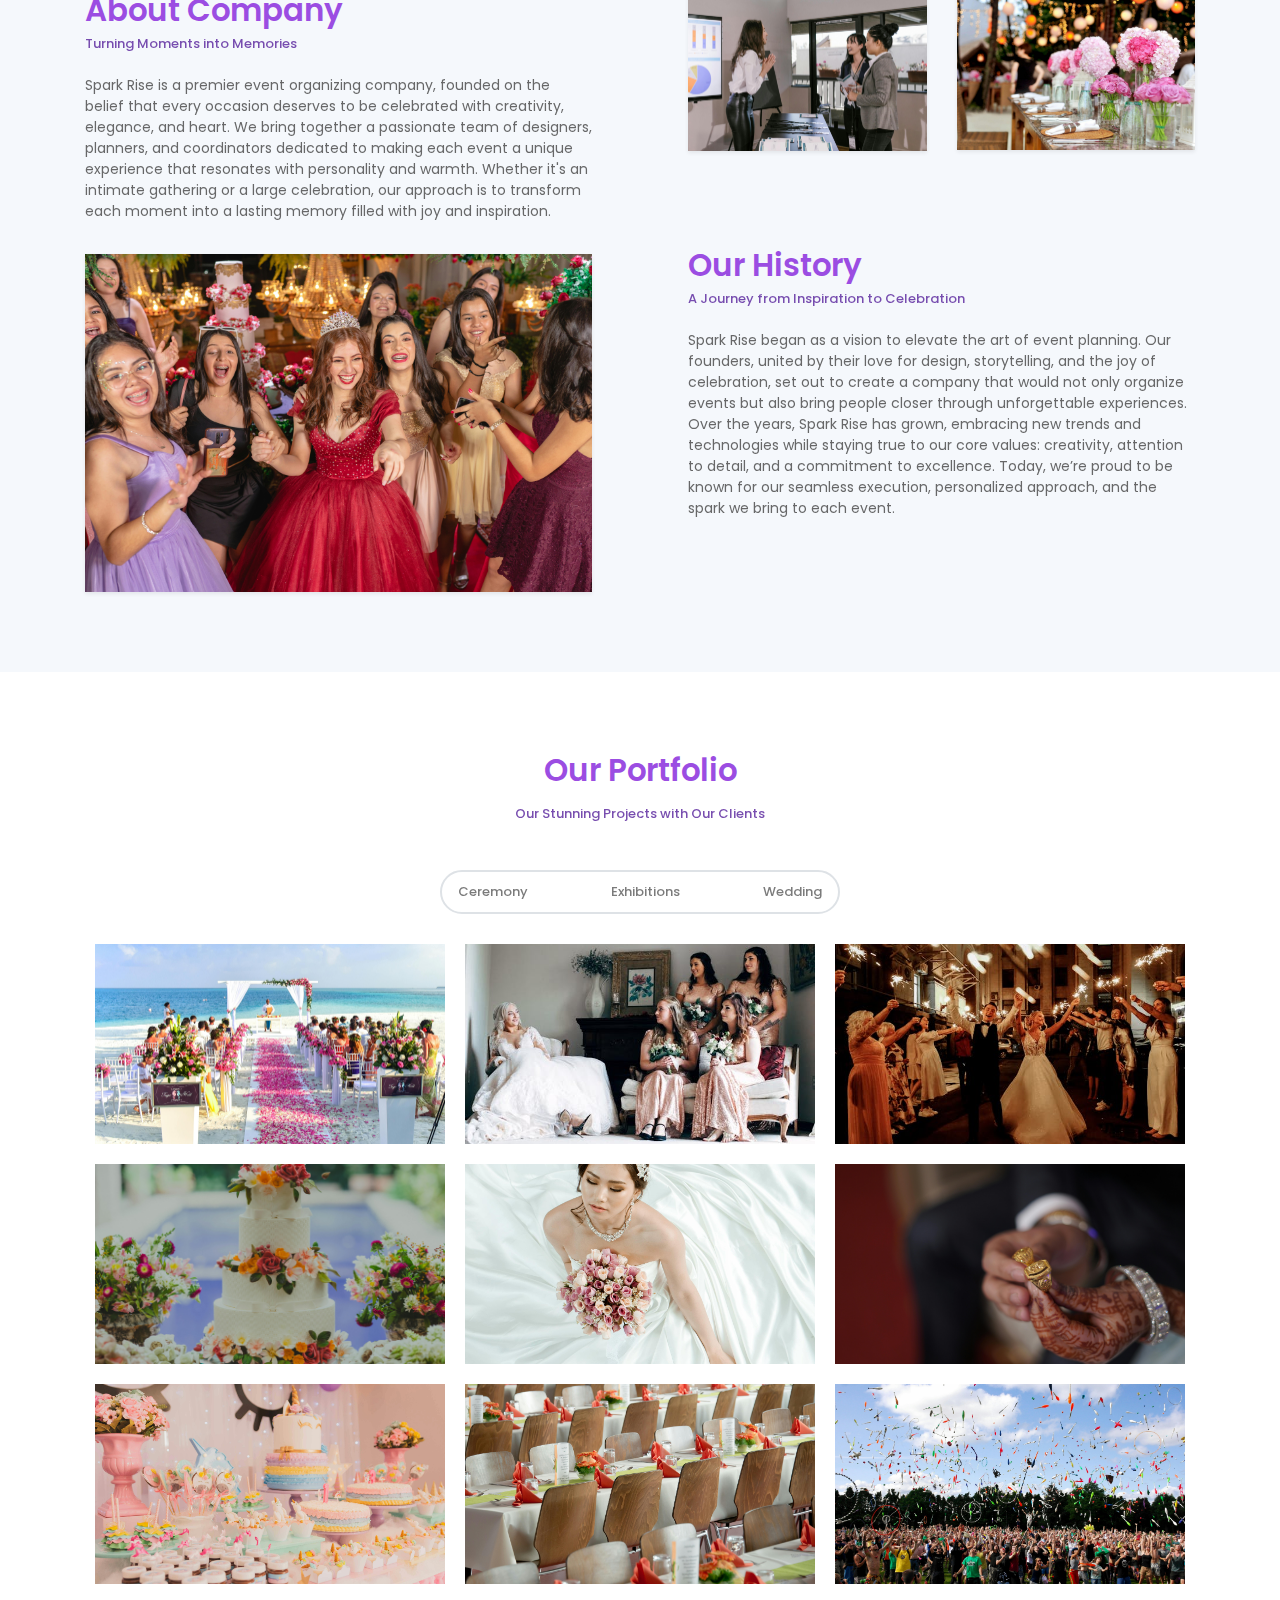
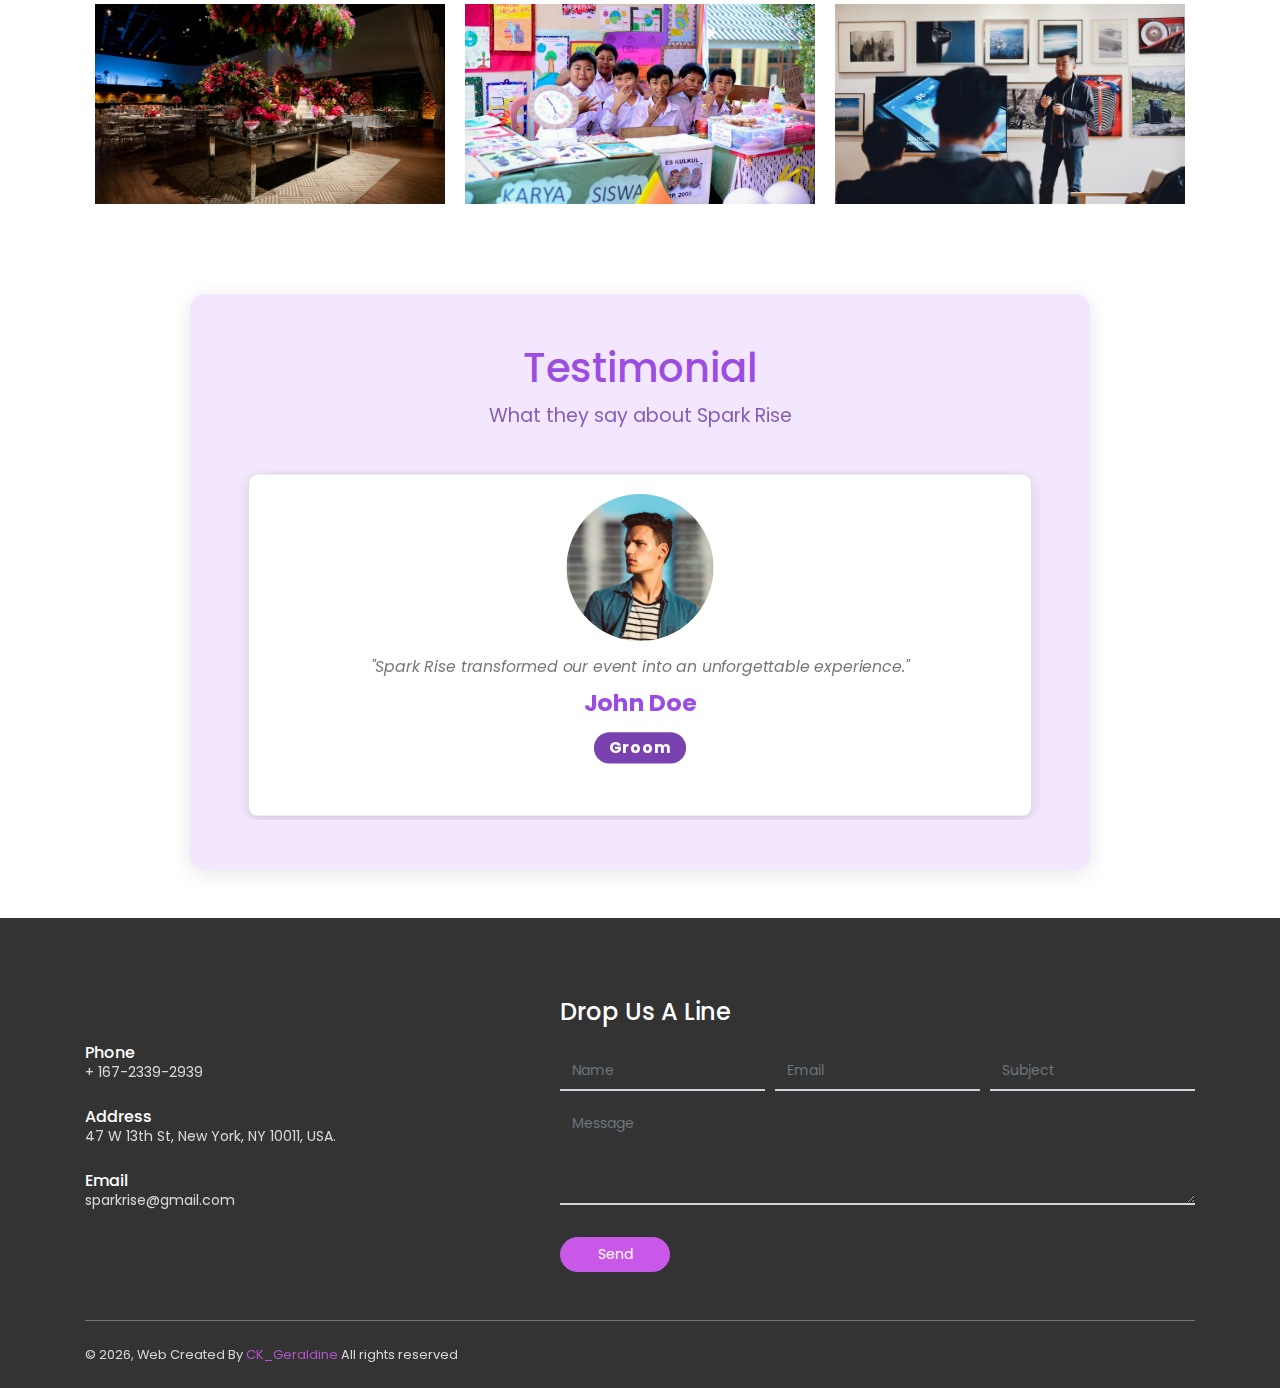
==== commit cc57e4a9: "Update index.html" ====
--- a/index.html
+++ b/index.html
@@ -52,8 +52,7 @@
 
     <!-- Page Header -->
     <header class="header">
-        <video autoplay muted loop id="backgroundVideo">
-            <source src="imgs/header.mp4" type="video/mp4">
+            <source src="imgs/header.png" type="images/mp3">
         </video>
         <div class="overlay">
             <h1 class="subtitle">Turning Visions into Vibrant Reality</h1>
